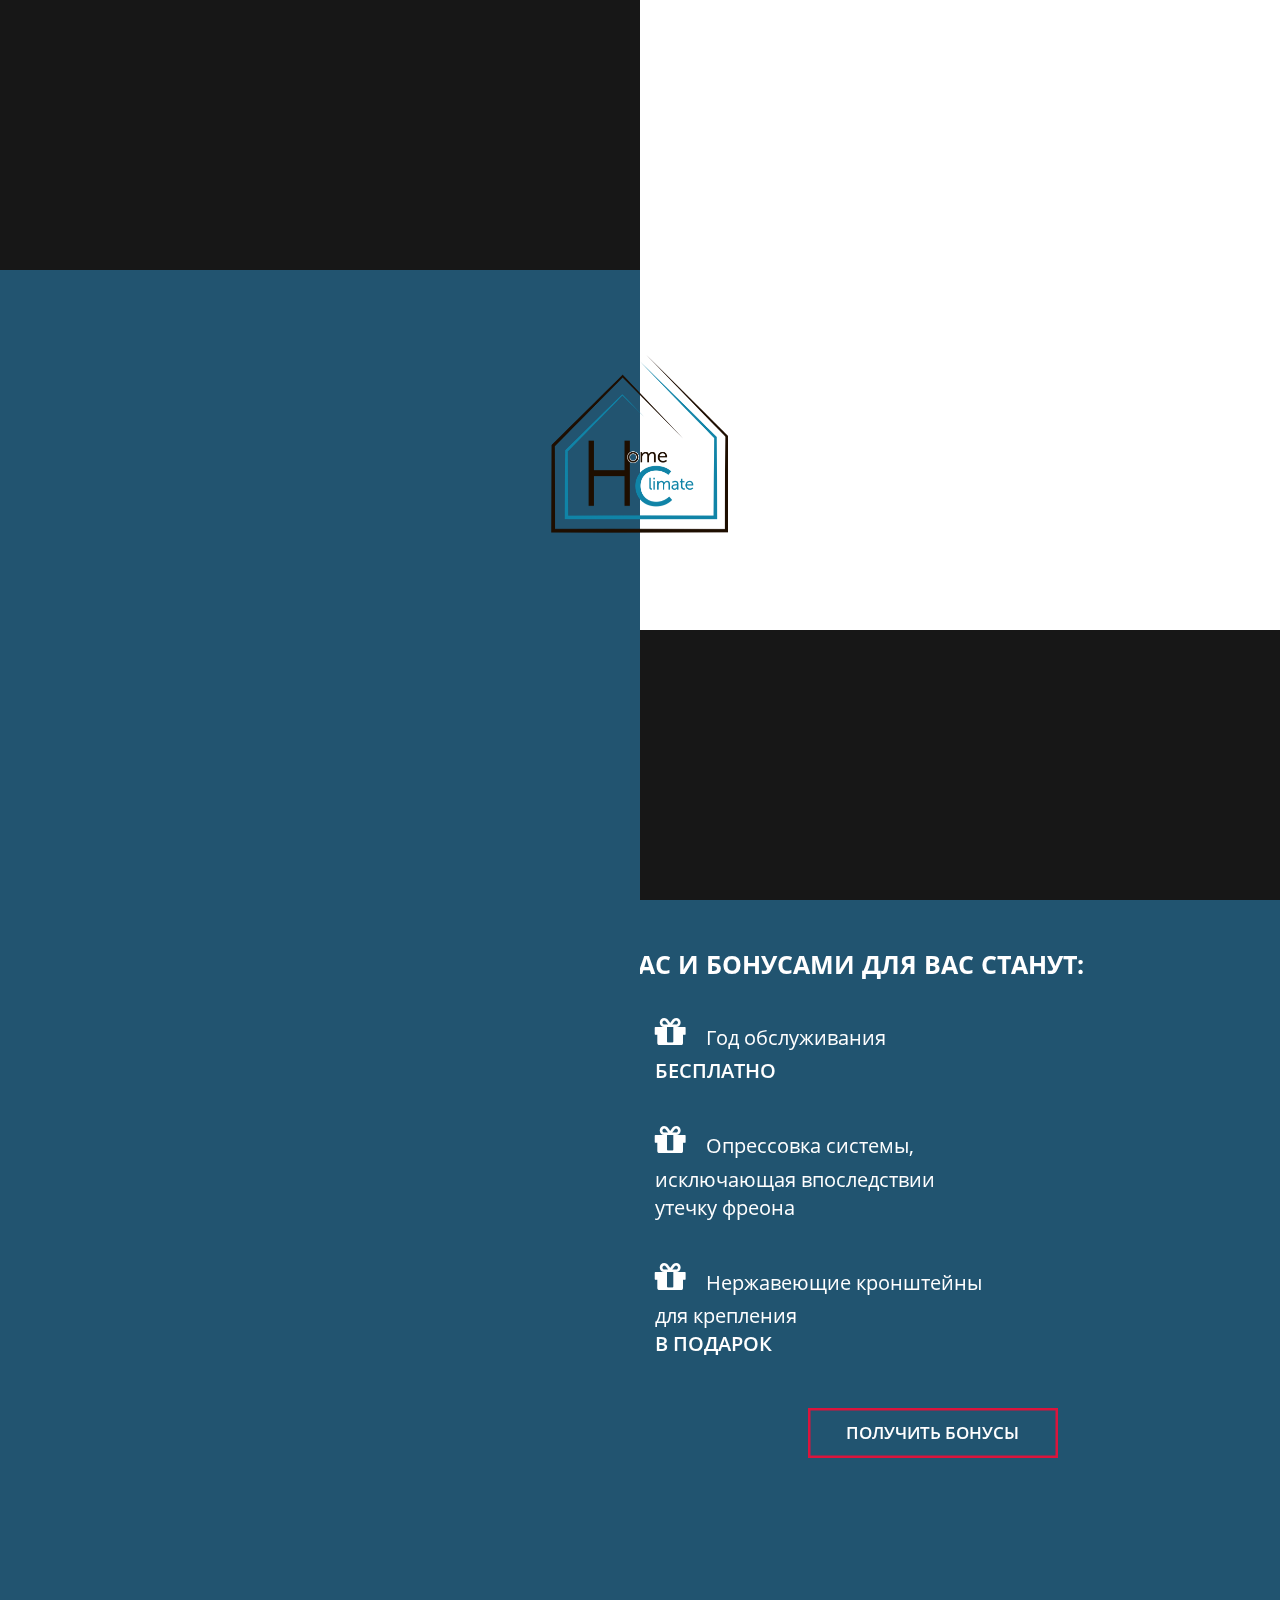
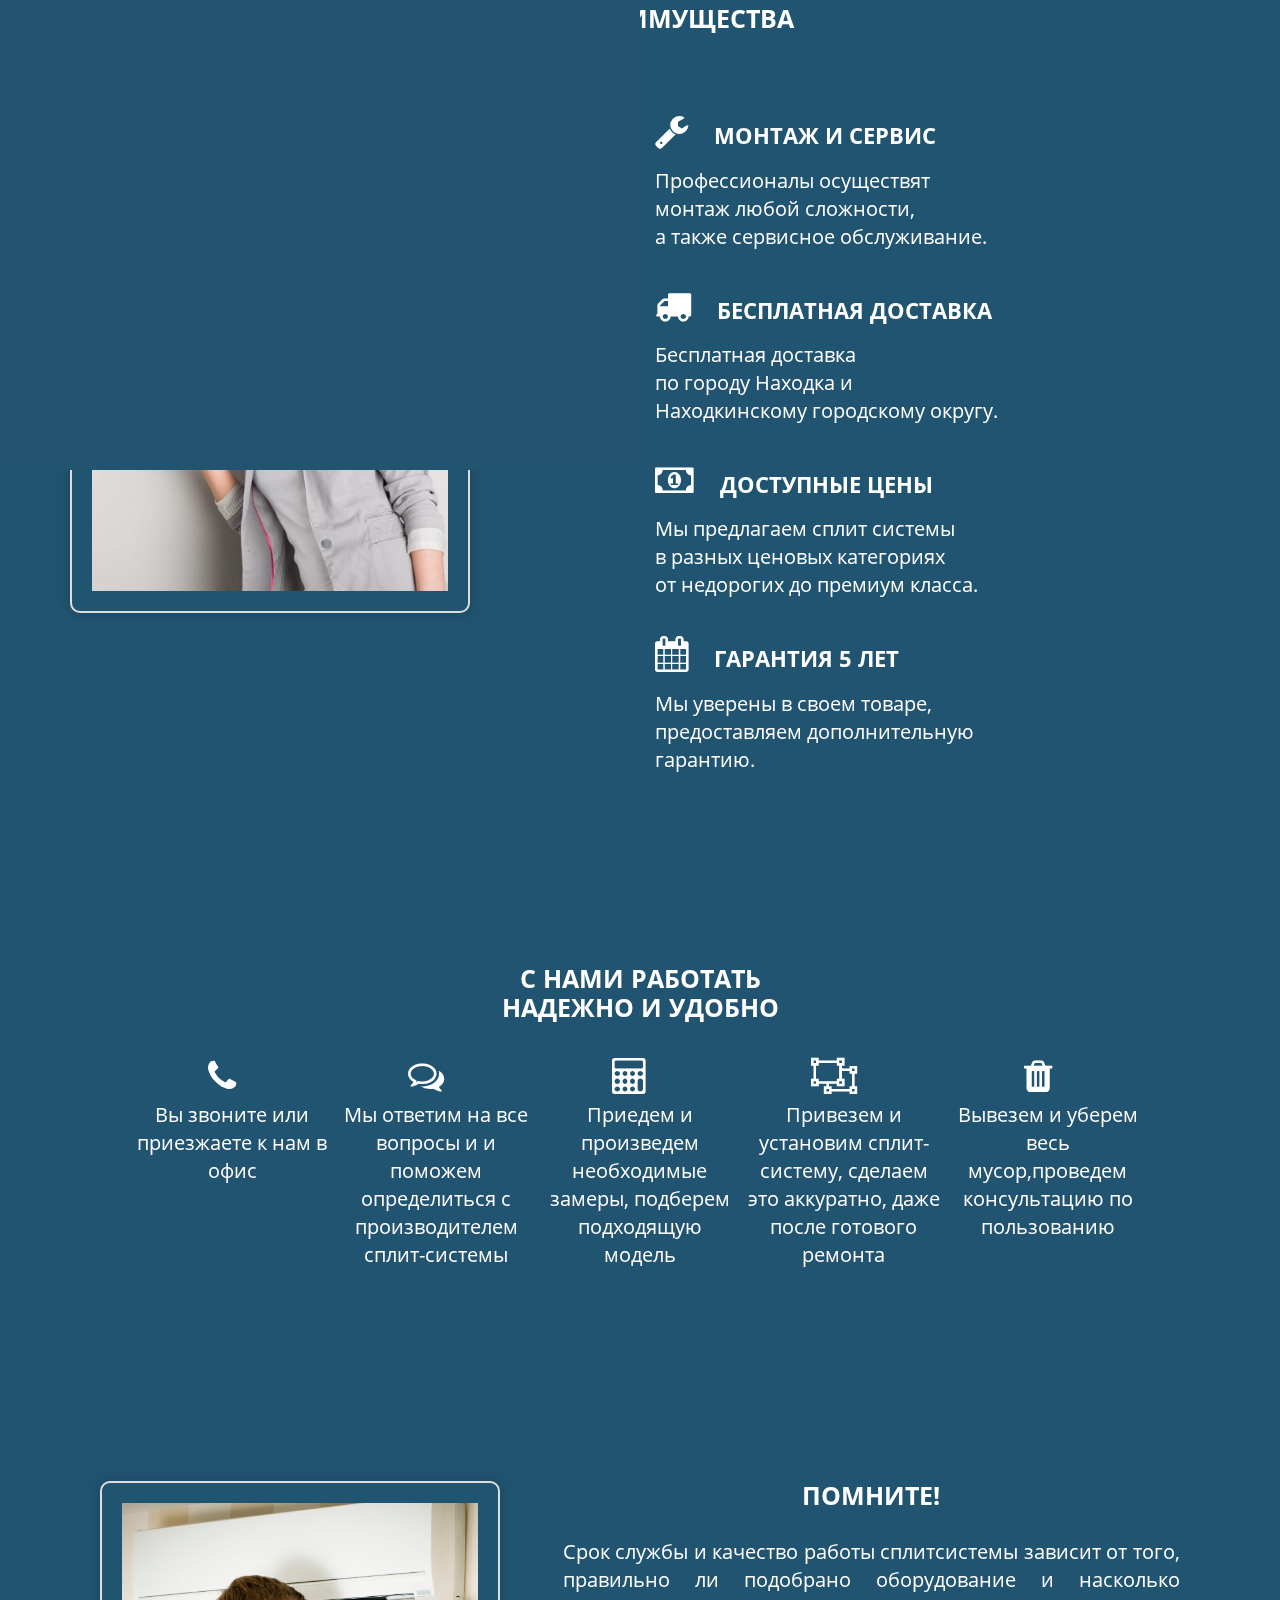
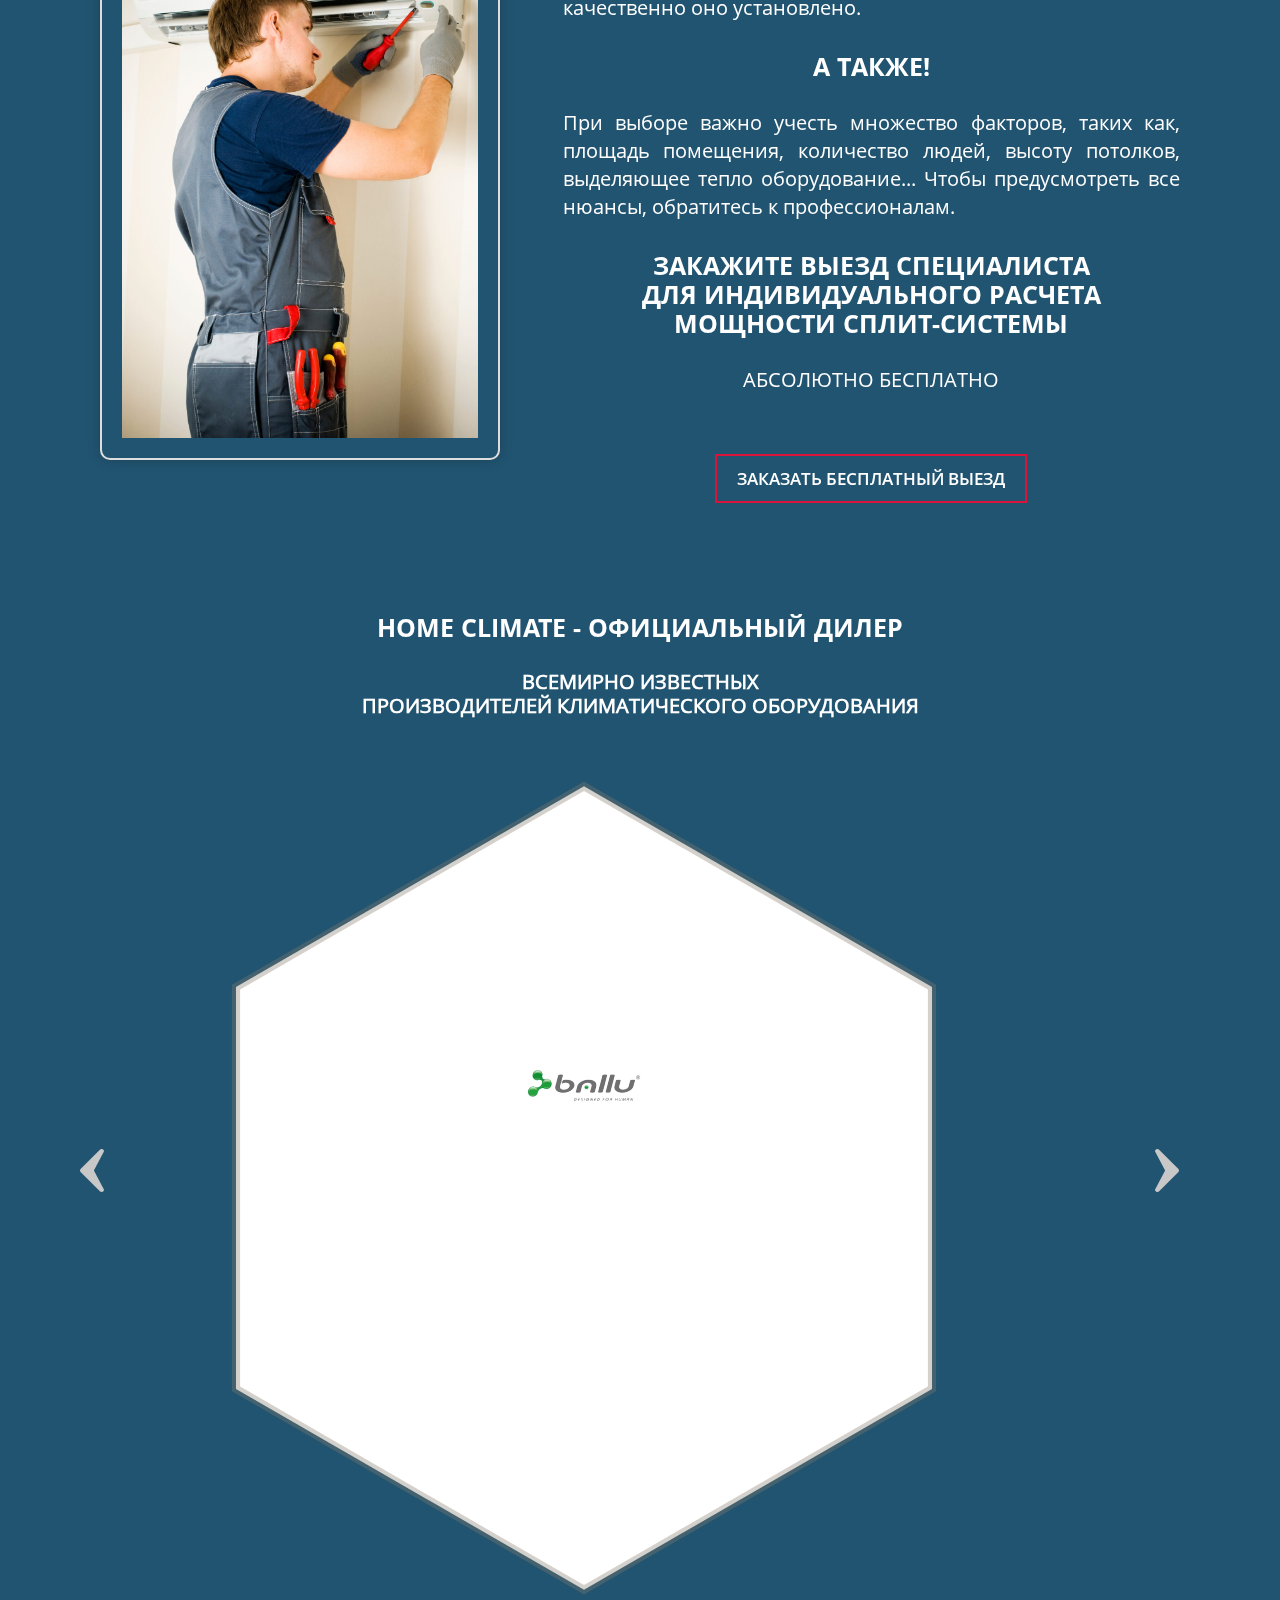
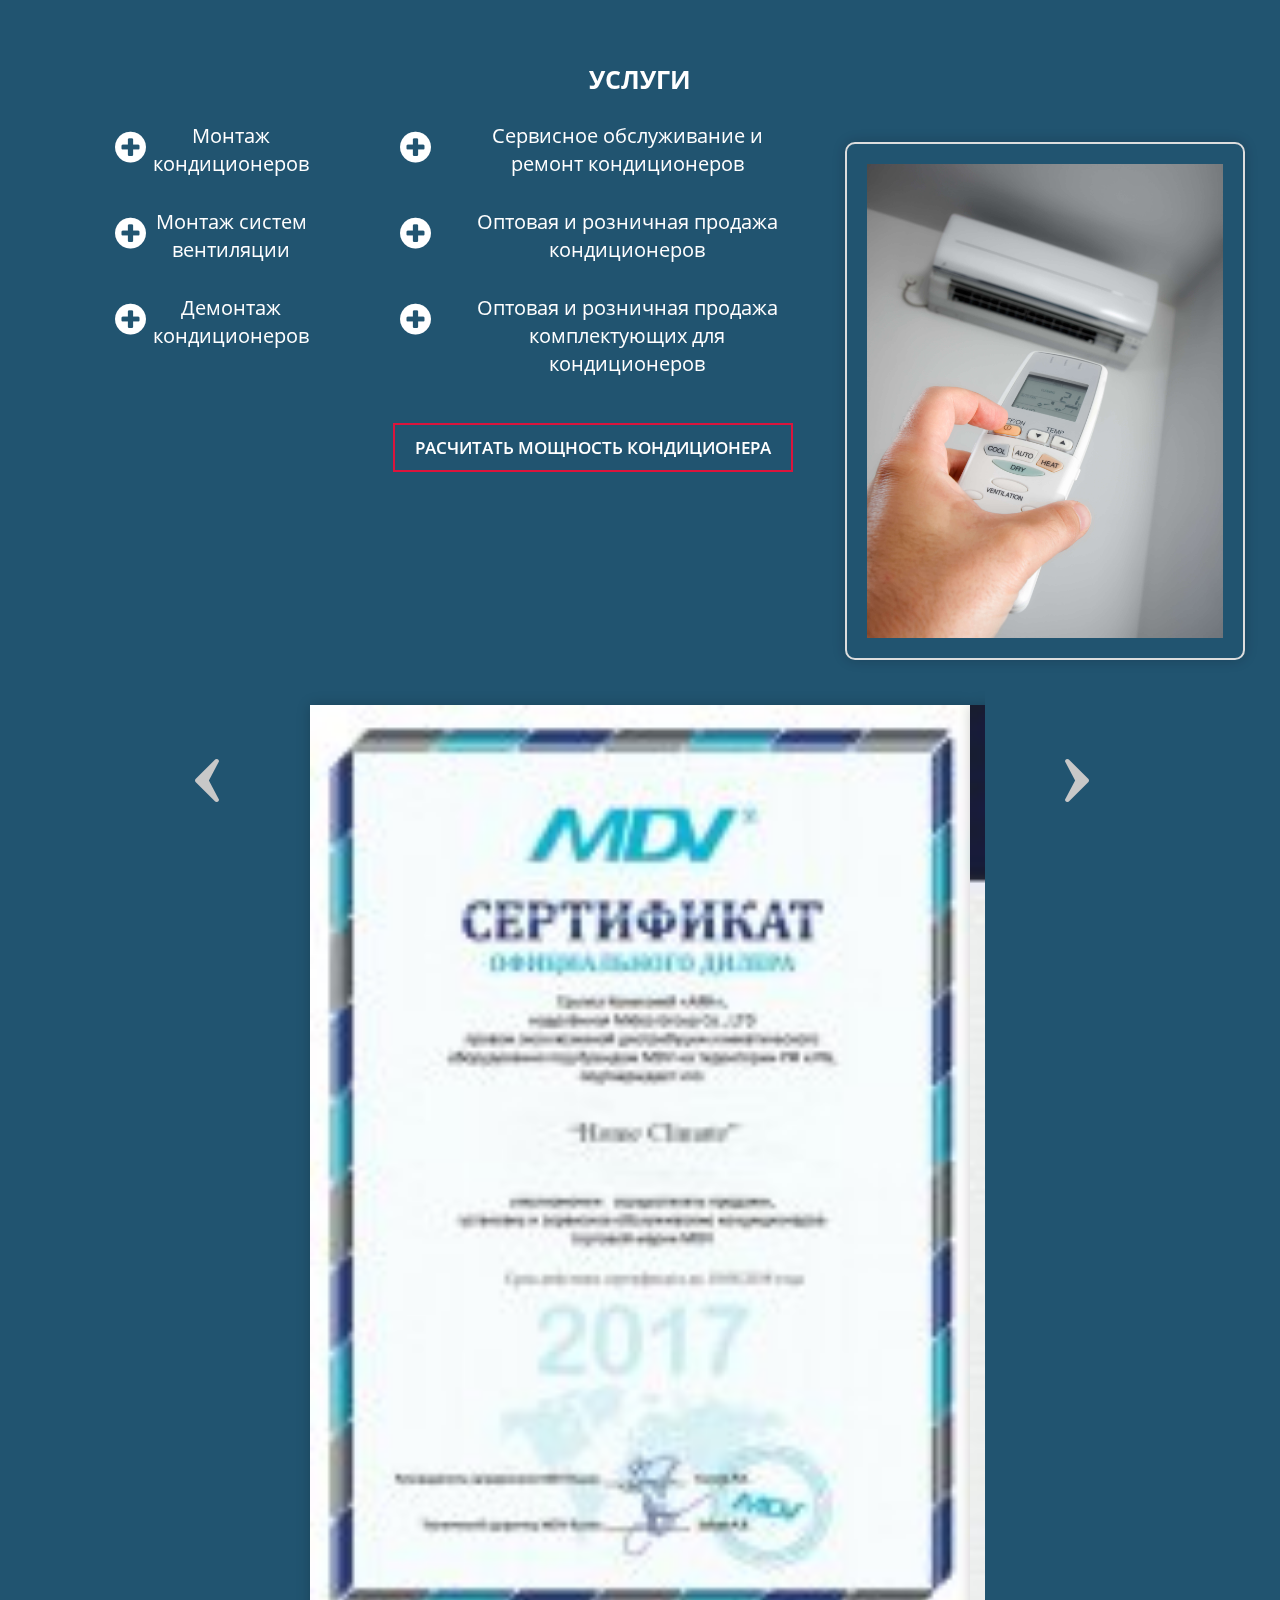
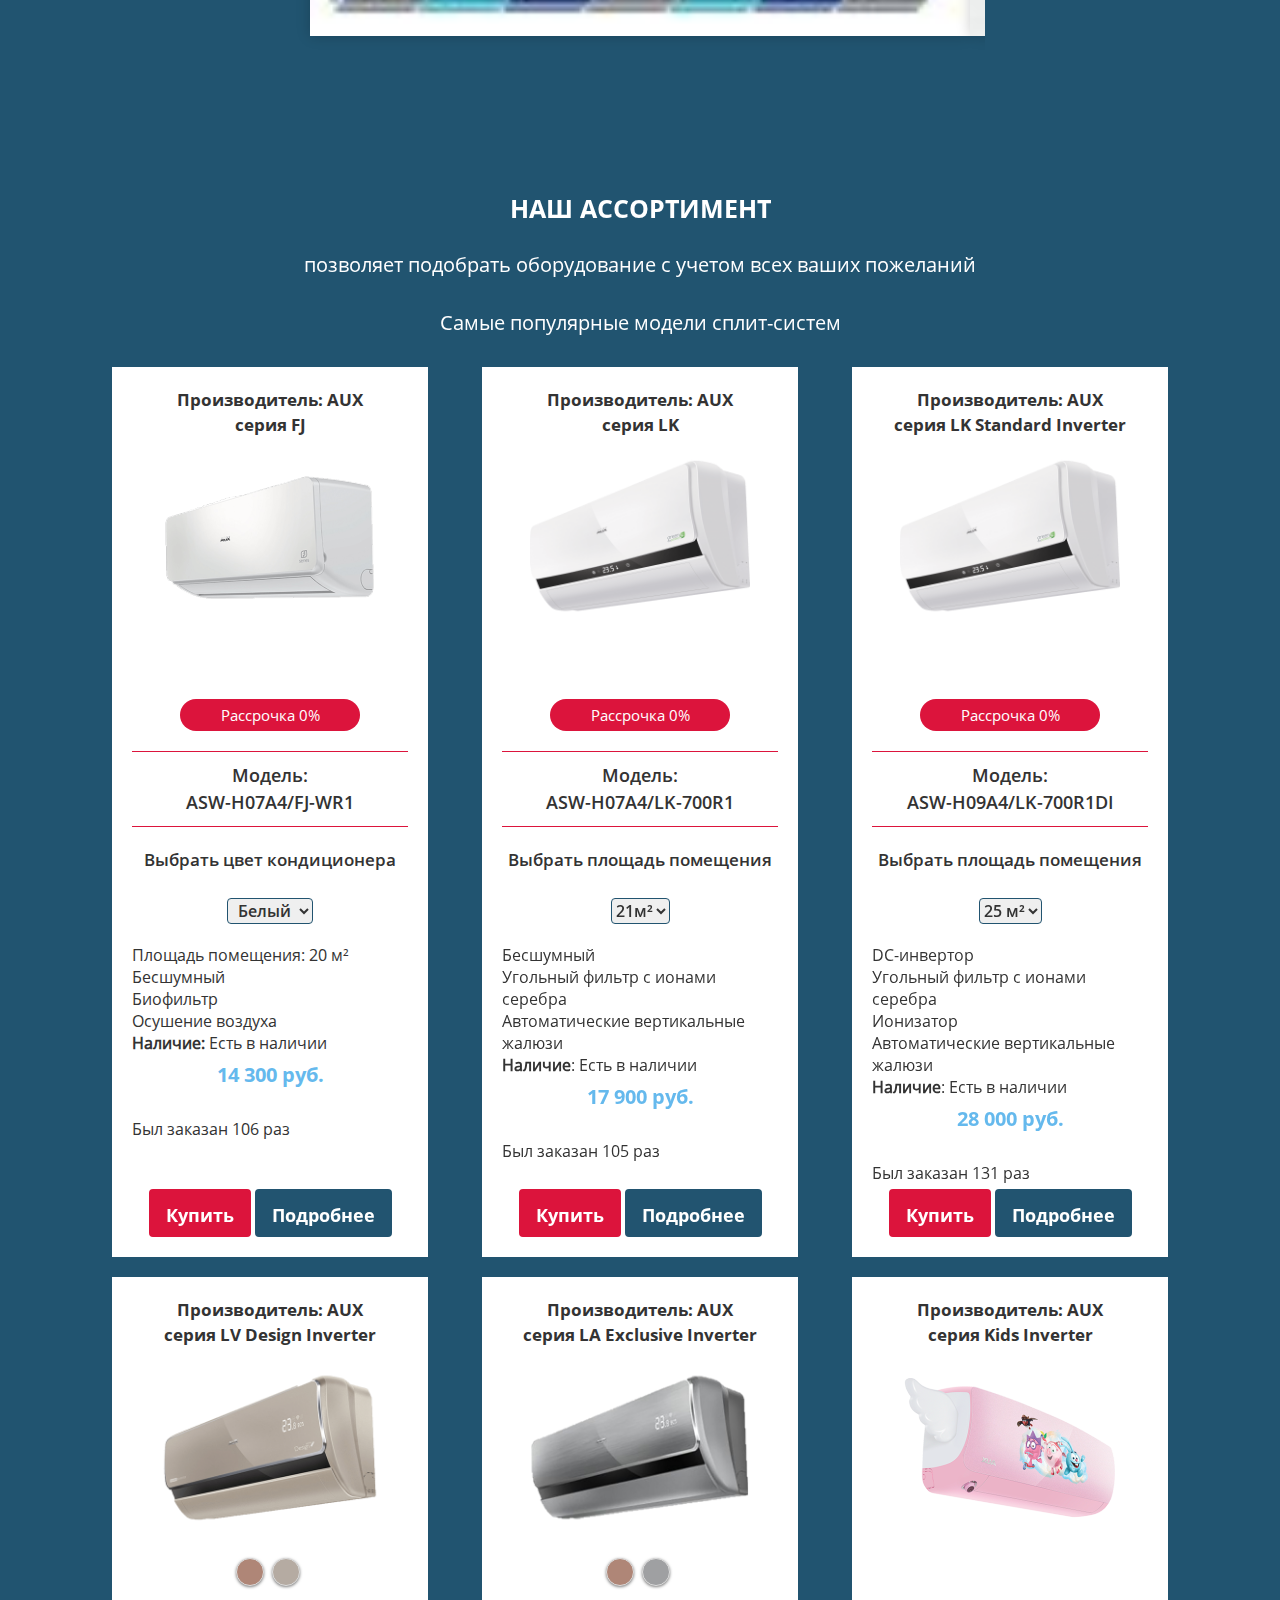
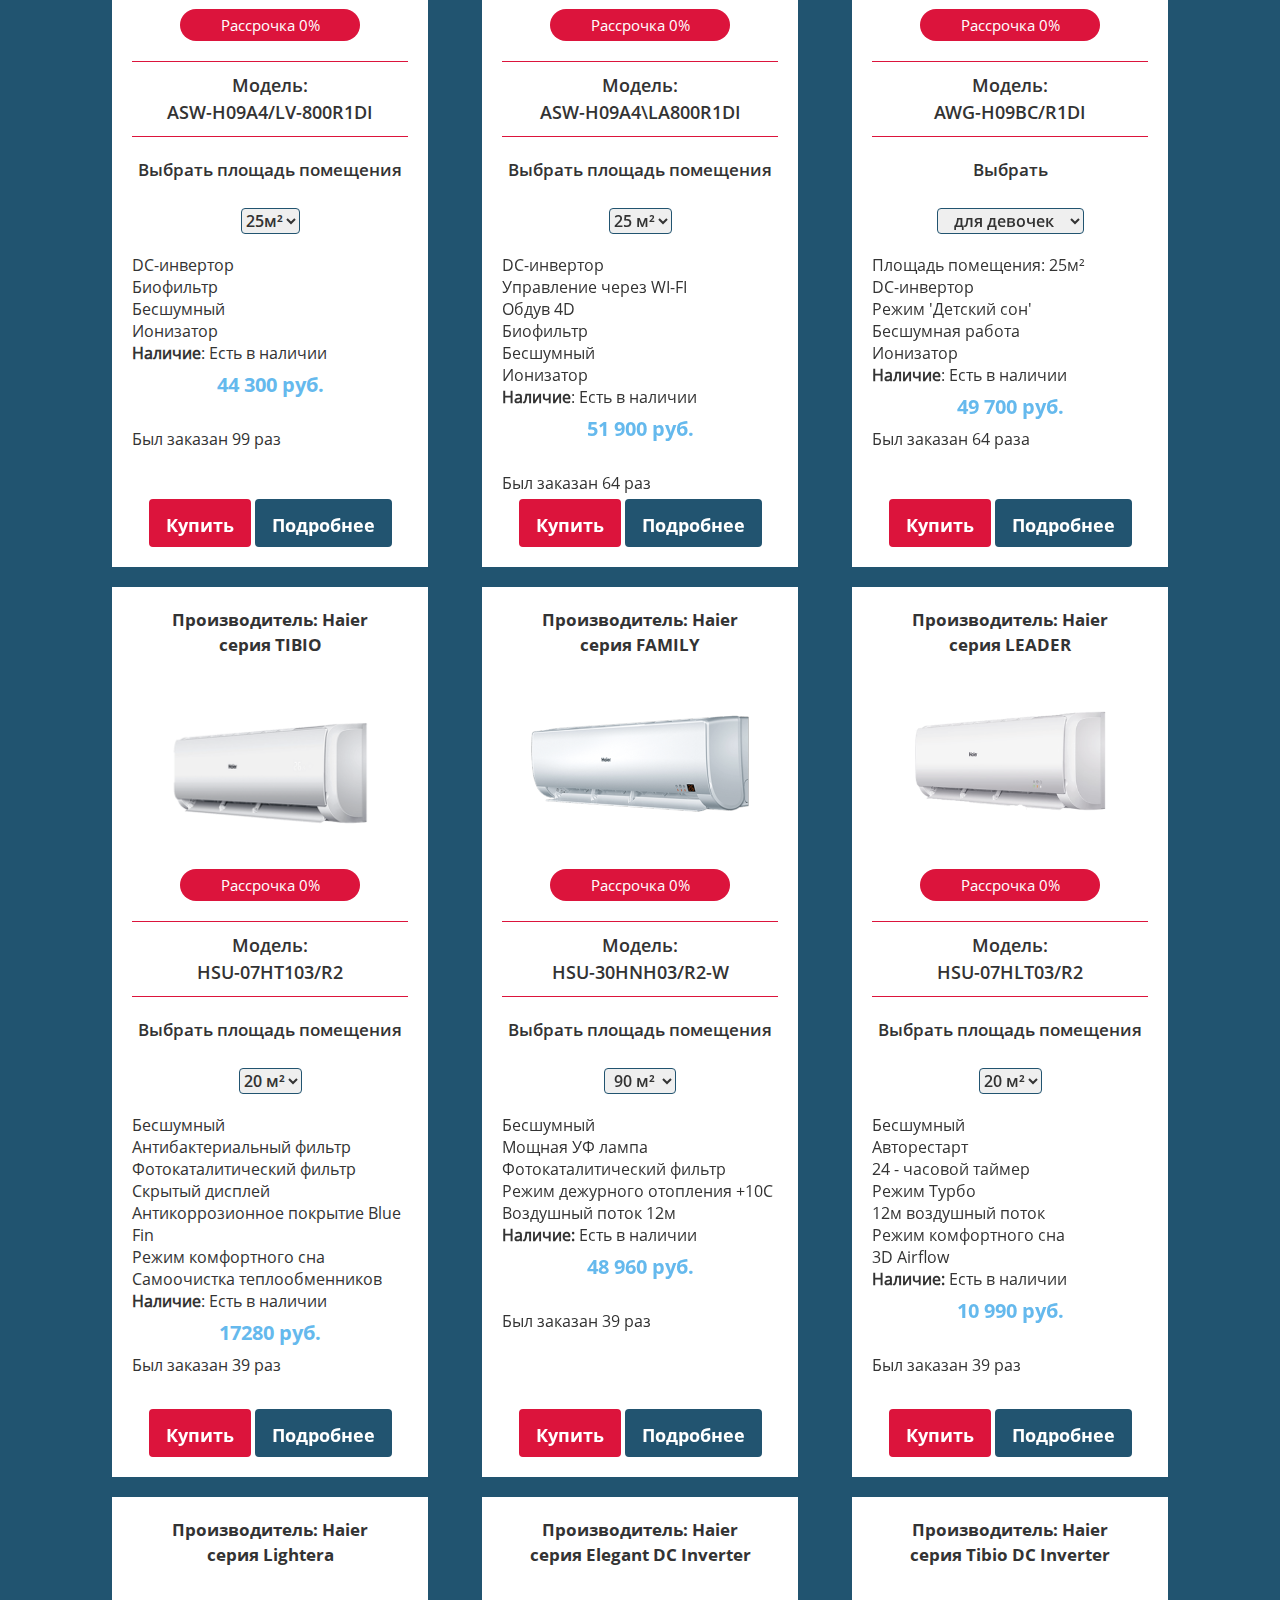
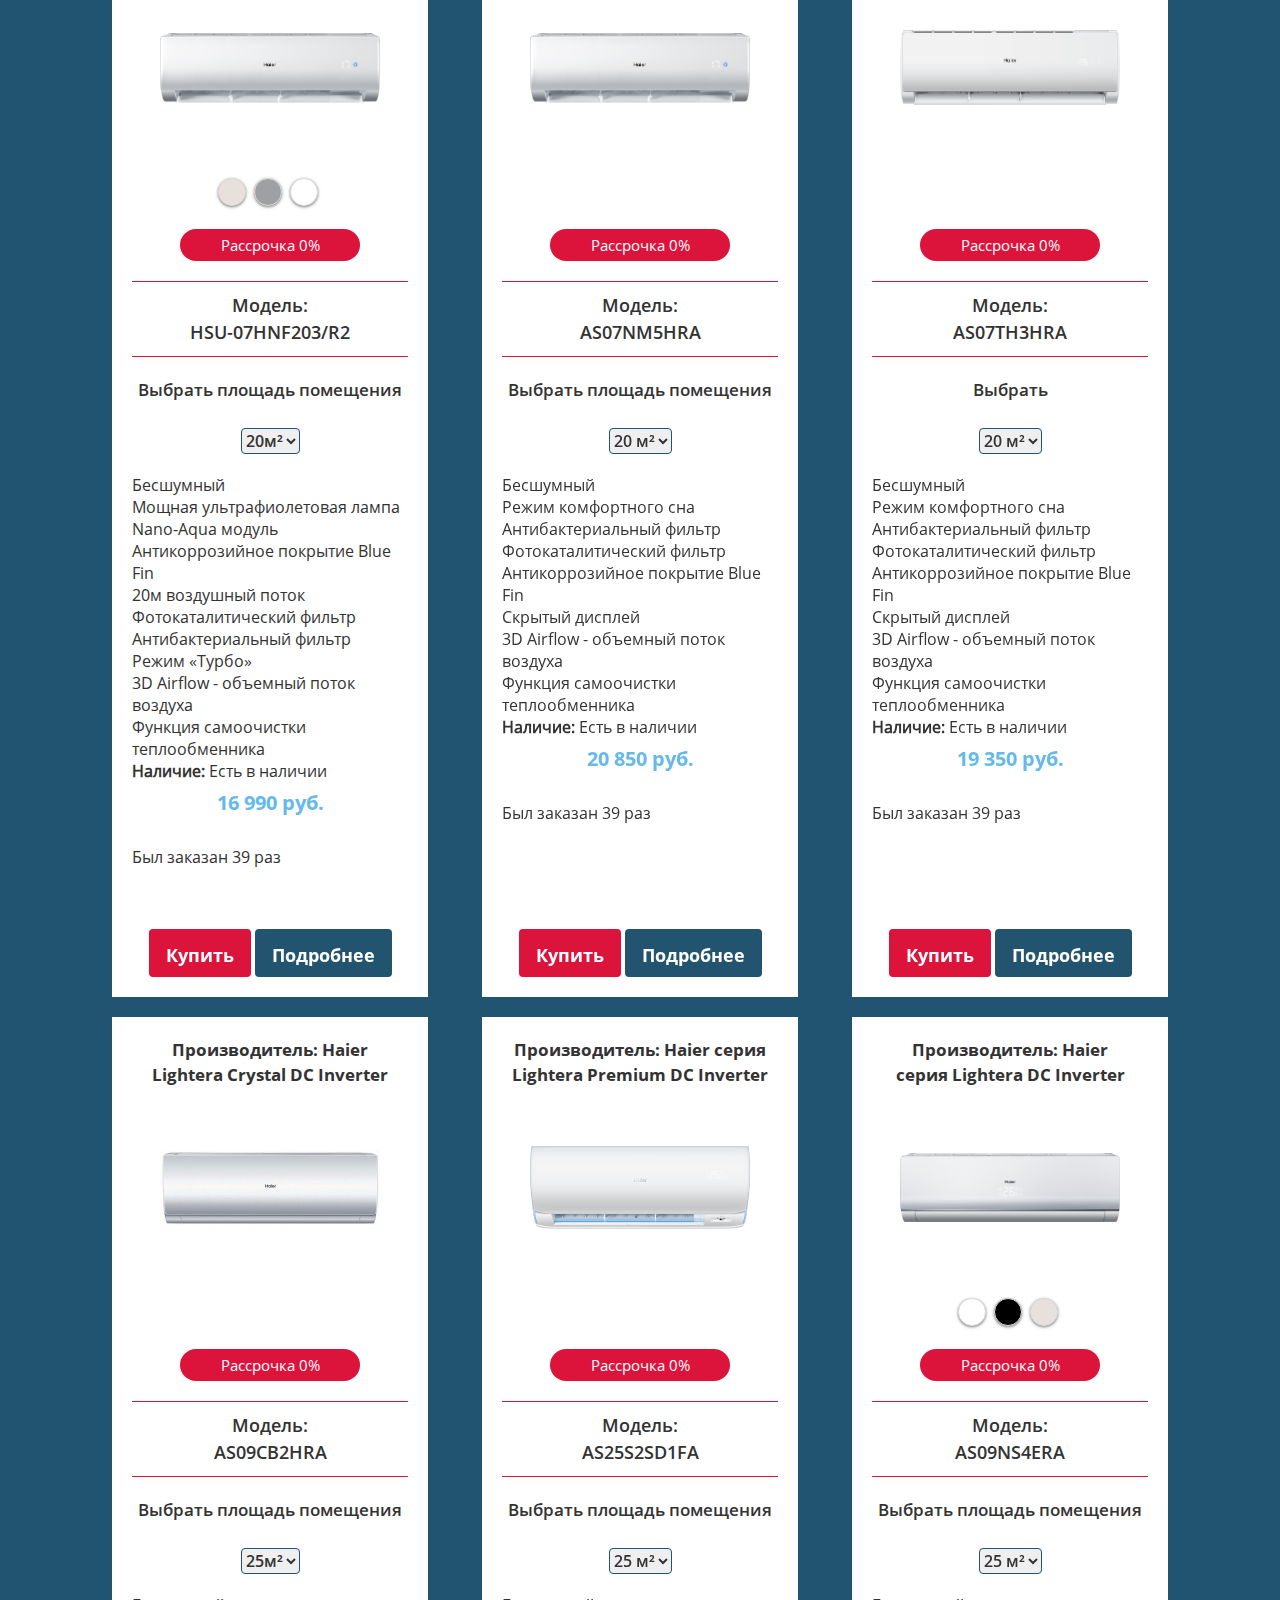
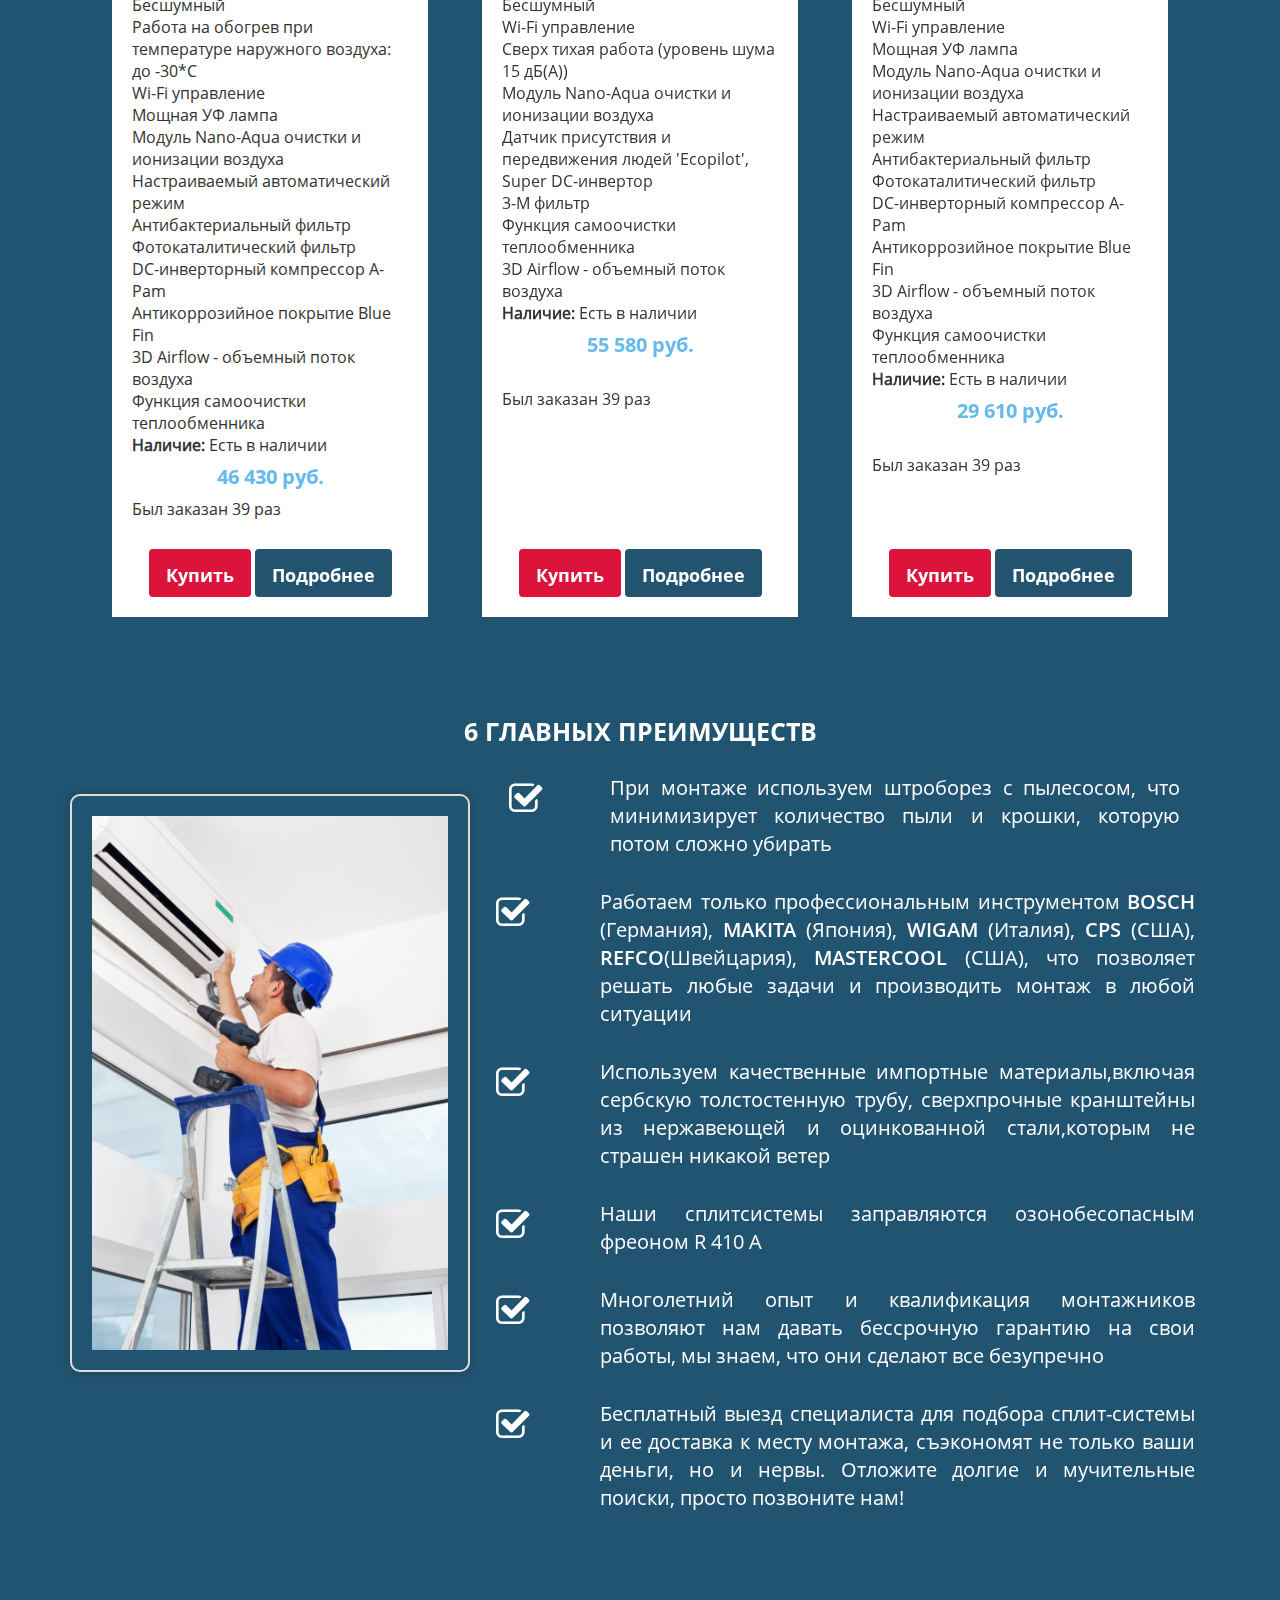
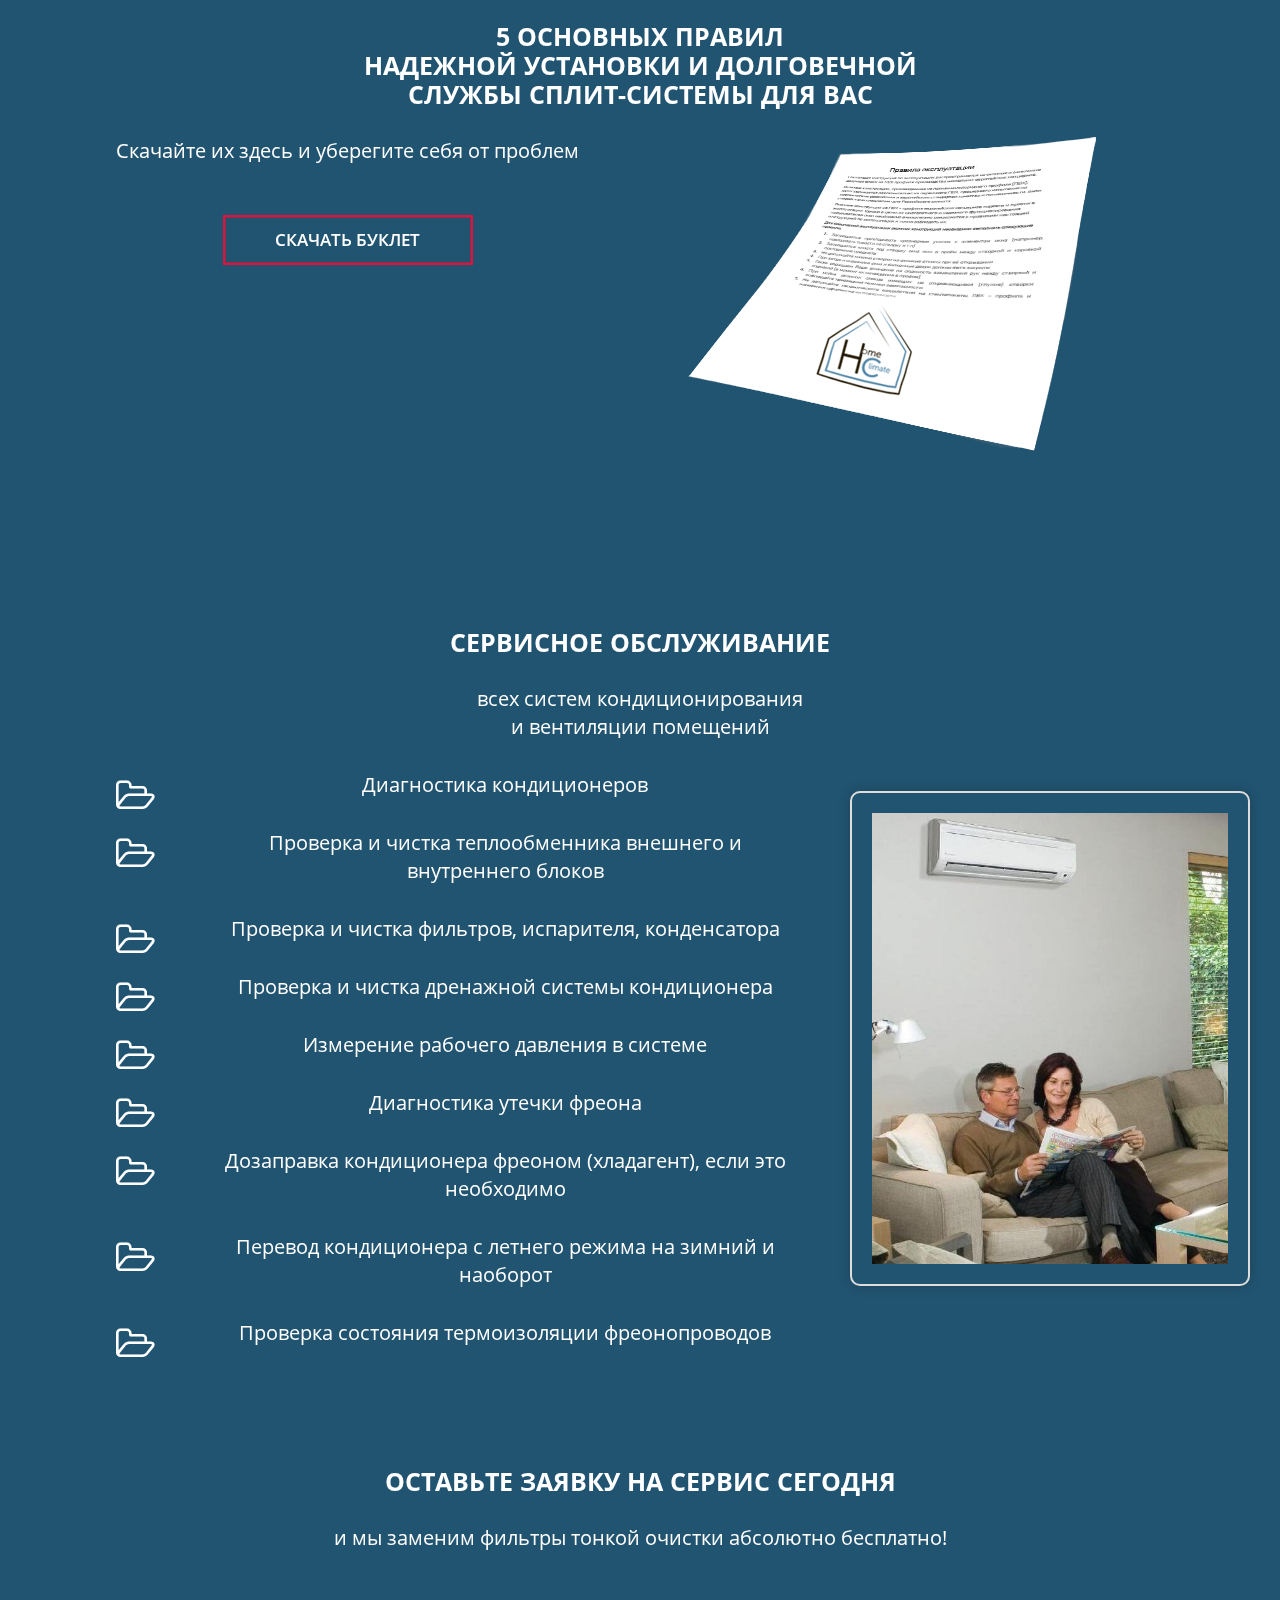
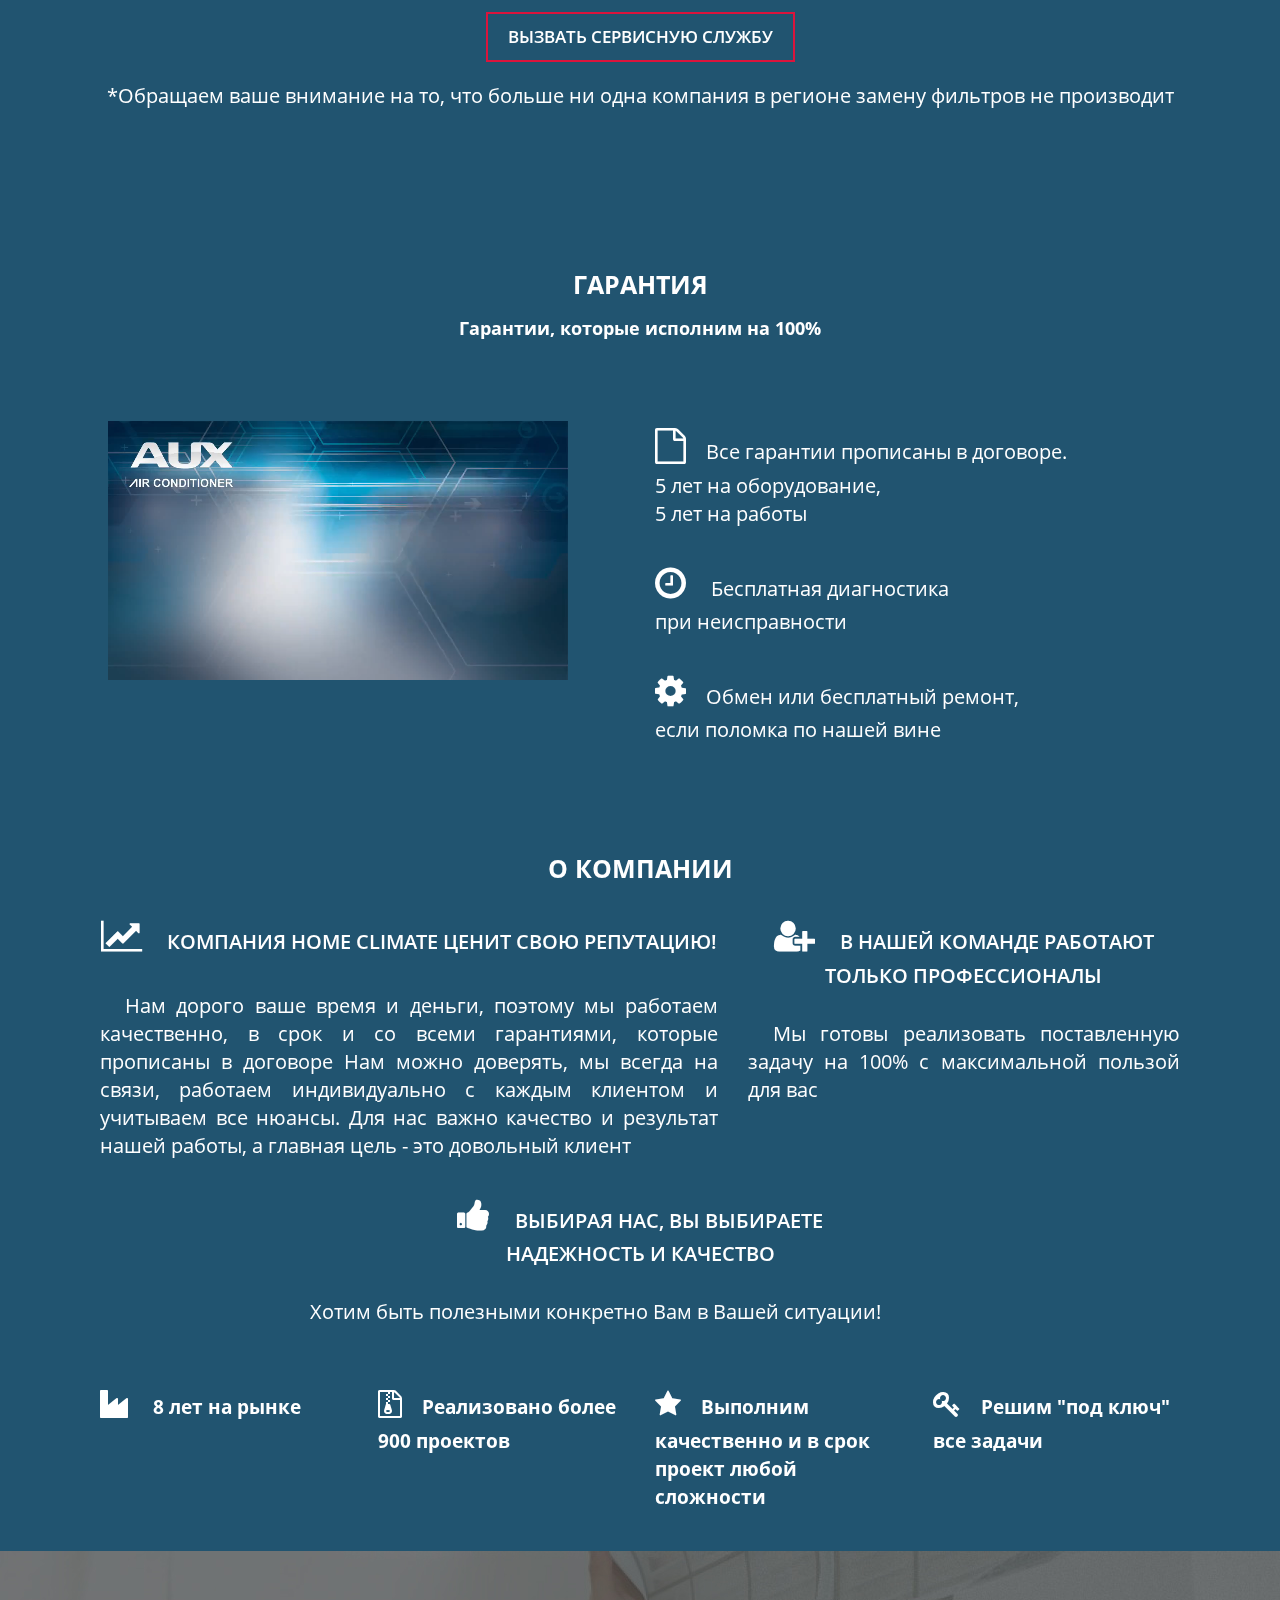
==== index.html @ 29655a81 "final" ====
<!DOCTYPE html>
<html lang="ru">
<head>
	<meta charset="utf-8">
	<title>Home Climate - бесшумные кондиционеры</title>
	<meta name="description" content="Home Climate - бесшумные кондиционеры">
	 <meta name="keywords" content="Home Climate, бесшумные кондиционеры от ведущих производителей, AUX, Heier, продажа и установка в г. Находка и Находкинском районе, кондиционеры лоукост, медиум и премиум класса">
	<meta http-equiv="X-UA-Compatible" content="IE=edge">
	<meta name="viewport" content="width=device-width, initial-scale=1.0">
    <meta name="format-detection" content="telephone=no">
	<link rel="shortcut icon" href="favicon.png">
	<link rel="stylesheet" href="libs/bootstrap/bootstrap.css">

<style>

/*Стили прелоадера */

#pagetransition {
  position: fixed;
  top: 0;
  z-index: 999;
  width: 100%;
  height: 100%;
  -webkit-transform: translate3d(0, 0, 0);
  -moz-transform: translate3d(0, 0, 0);
  transform: translate3d(0, 0, 0);

  
}
#preloader {
 position: relative;
  display: block;
  position: fixed;
  z-index: 99999;
  top: 0;
  left: 0;
  width: 100%;
  height: 100%;
  background-color: #171717;
  
 }
.square {
  position: absolute;
  width: 100%;
  height: 100%;
  -webkit-transform: translate3d(0, 0, 0);
  -moz-transform: translate3d(0, 0, 0);
  transform: translate3d(0, 0, 0);
 
}

.square.white {
  background: #fff;
  height: 200%;
  right: -50%;
  top: -130%;
  z-index: 5;
}

.square.grey {
  background: #225470;
  height: 200%;
  left: -50%;
  bottom: -130%;
  z-index: 4;
}
.home_climate {
  position: fixed;
  top: 50%;
  left: 50%;
  margin-top: -100px;
  margin-left: -100px;
  z-index: 999;
  width: 200px;
  height: 200px;
  background: url(img/team_logo.png) no-repeat center;
  background-size: contain;
}

div.top_headerline {
min-height: 110px;
background-color: transparent;
position: absolute;
top: 0;
z-index: 2;
width: 100vw;
padding-top: 20px;
padding-bottom: 20px;
}

.wrapper {
margin:auto;
height: 100%;  

}

/*Видео шапка*/ 

img.header_logo {
  display: block;
  width: 80px;
  position: relative; 
  background-color: transparent;
  z-index: 3;
  margin: auto;
  
}

p.main_activity {
padding-left: 20px;
  border-left: 2px solid crimson;
  font-size: 14px;

  color: #fff;
}

p.main_activity b {
  font-family: "Open Sans Bold";
  color: #fff;
}


button.buy_btn.modal_button {
  position: absolute;
  top: 50%;
  left: 25%;

  min-width: 180px;
}


p.comfort {
  font-size: 13px;
  text-align: center;
  margin-top: 10px;
 
  color: #fff;
}

div.model,
div .model_fixed {
  text-align: left;
  font-size: 16px;
  line-height: 22px;
  margin-top: 20px;
}



.v-header{
  height:100vh;
  display:flex;
  align-items:center;
  color:#fff;
}

.fullscreen-video-wrap{
  position: fixed;
  top:0;
  left:0;
  width:100%;
  height:100vh;
  overflow:hidden;
}

.fullscreen-video-wrap video{
  min-height:100%;
  min-width:100%;

}

.header-overlay{
  height:100%;
  position: absolute;
  top:0;
  left:0;
  width:100vw!important;
  z-index:1;
  background:#225470;
  opacity:0.8;
}

.header-content{
  z-index:2;
  margin-top: 15%;
}

h1.header-description-title{
font-size:40px;
  margin-bottom:20px;
  font-family: "Open Sans Bold";
  letter-spacing: 3px;
}
.header-content p{
  font-size:30px;
  font-family:"Open Sans Semibold";
  display:block;
  padding-bottom:2rem;
}
/*Меню сайта */

.close_menu {
  
 display: none;
  
  
}

.close_visible {
  position: fixed;
  top: 15px;
  right: 30px;
  width: 70px;
  height: 70px;
  display: block;
  background-color: transparent;
  color: transparent;  
  z-index: 150;
}

/*Меню сайта */
.open {
  position: fixed;
  top: 20px;
  right: 40px;
  width: 50px;
  height: 50px;
  display: block;
  cursor: pointer;
  -webkit-transition: opacity 0.2s linear;
  transition: opacity 0.2s linear;
  z-index: 100;
}
.open:hover {
  opacity: 0.8;
}
.open span {
  display: block;
  float: left;
  clear: both;
  height: 4px;
  width: 40px;
 
  background-color: #ddd;
  position: absolute;
  right: 3px;
  top: 3px;
  overflow: hidden;
  -webkit-transition: all 0.4s ease;
  transition: all 0.4s ease;
}
.open span:nth-child(1) {
  margin-top: 10px;
  z-index: 9;
  background-color: #fff;
}
.open span:nth-child(2) {
  margin-top: 25px;
  background-color: #fff;
}
.open span:nth-child(3) {
  margin-top: 40px;
  background-color: #fff;
}

.sub-menu {
  -webkit-transition: all 0.8s cubic-bezier(0.68, -0.55, 0.265, 1.55);
  transition: all 0.8s cubic-bezier(0.68, -0.55, 0.265, 1.55);
  height: 0;
  width: 0;
  right: 0;
  top: 0;
  position: absolute;
  background-color: rgba(38, 84, 133, 0.54);
 
  z-index: 18;
  overflow: hidden;
}
.sub-menu li {
  display: block;
  float: right;
  clear: both;
  height: auto;
  margin-right: -160px;
  -webkit-transition: all 0.5s cubic-bezier(0.68, -0.55, 0.265, 1.55);
  transition: all 0.5s cubic-bezier(0.68, -0.55, 0.265, 1.55);
}
.sub-menu li a {
text-transform: uppercase;
}


.sub-menu li:first-child {
  margin-top: 220px;
}
.sub-menu li:nth-child(1) {
  -webkit-transition-delay: 0.05s;
}
.sub-menu li:nth-child(2) {
  -webkit-transition-delay: 0.10s;
}
.sub-menu li:nth-child(3) {
  -webkit-transition-delay: 0.15s;
}
.sub-menu li:nth-child(4) {
  -webkit-transition-delay: 0.20s;
}
.sub-menu li:nth-child(5) {
  -webkit-transition-delay: 0.25s;
}
.sub-menu li a {
  color: #fff;
  
  font-size: 16px;
  font-family:"Open Sans Bold";
  width: 100%;
  display: block;
  float: left;
  line-height: 30px;
  padding-right: 20px;
  padding-left: 20px;
}
.sub-menu li a:hover {
  background-color: crimson;
  min-width: 180px;
  width: 100%;
  color:#fff;
  text-align: right;

}


.oppenned .sub-menu {
  opacity: 1;
  height: 550px;
  width: 420px;
  padding-bottom: 10px;
}
.oppenned span:nth-child(2) {
  overflow: visible;
}
.oppenned span:nth-child(1), .oppenned span:nth-child(3) {
  z-index: 100;
  -webkit-transform: rotate(45deg);
          transform: rotate(45deg);
}
.oppenned span:nth-child(1) {
  -webkit-transform: rotate(45deg) translateY(12px) translateX(12px);
          transform: rotate(45deg) translateY(12px) translateX(12px);
}
.oppenned span:nth-child(2) {
  height: 550px;
  width: 420px;
  right: -160px;
  top: -160px;
 
  background-color: rgba(38, 84, 133, 0.54);
}
.oppenned span:nth-child(3) {
  -webkit-transform: rotate(-45deg) translateY(-10px) translateX(10px);
          transform: rotate(-45deg) translateY(-10px) translateX(10px);
}
.oppenned li {
  margin-right: 168px;
}

.button {
  display: block;
  float: left;
  clear: both;
  padding: 20px 40px;
  background: #fff;
  border-radius: 3px;
  border: 2px solid #10a1ea;
  overflow: hidden;
  position: relative;
}
.button:after {
  -webkit-transition: -webkit-transform 0.3s ease;
  transition: -webkit-transform 0.3s ease;
  transition: transform 0.3s ease;
  transition: transform 0.3s ease, -webkit-transform 0.3s ease;
  content: "";
  position: absolute;
  height: 200px;
  width: 400px;
  -webkit-transform: rotate(45deg) translateX(-540px) translateY(-100px);
          transform: rotate(45deg) translateX(-540px) translateY(-100px);
  background: #10a1ea;
  z-index: 1;
}
.button:before {
  -webkit-transition: -webkit-transform 0.5s cubic-bezier(0.68, -0.55, 0.265, 1.55);
  transition: -webkit-transform 0.5s cubic-bezier(0.68, -0.55, 0.265, 1.55);
  transition: transform 0.5s cubic-bezier(0.68, -0.55, 0.265, 1.55);
  transition: transform 0.5s cubic-bezier(0.68, -0.55, 0.265, 1.55), -webkit-transform 0.5s cubic-bezier(0.68, -0.55, 0.265, 1.55);
  content: attr(title);
  position: absolute;
  top: 0;
  left: 0;
  width: 100%;
  height: 100%;
  color: #fff;
  z-index: 2;
  text-align: center;
  padding: 20px 40px;
  -webkit-transform: translateY(200px);
          transform: translateY(200px);
}
.button:hover {
  text-decoration: none;
}
.button:hover:after {
  -webkit-transform: translateX(-300px) translateY(-100px);
          transform: translateX(-300px) translateY(-100px);
}
.button:hover:before {
  -webkit-transform: translateY(0);
          transform: translateY(0);
}









.si-phone {  
    margin-top: 15px;
    float: right;
    margin-left: 10px;


}

.header_phoneblock{
   text-align: right;
}


.header_phone {
      font-size: 20px;
    display: inline;
    margin-bottom: 13px;
   color: #fff;
    font-family: "Open Sans SemiBold";

}

span.icon0:before {
  content: "\f095";
          font-family: "FontAwesome";
          font-size: 19px;
        
          color: #fff;
}


b.price {
  display: block;
  font-size: 20px;
  font-family:"Open Sans Bold";
  text-align: center;
  margin-top: 10px;
  margin-bottom: 10px;
  color:#65b9ed;
}

div.color-choose {
  display: block;
  min-height: 40px;
  margin-top: 10px;
}




.si-phone a.phone-link {
    color: #fff;
    display: inline!important;
    font-size: 22px;
    font-family:"Open Sans Bold";
    -webkit-transition: all 0.2s ease-out 0s;
    -moz-transition: all 0.2s ease-out 0s;
    -o-transition: all 0.2s ease-out 0s;
    transition: all 0.2s ease-out 0s;

    
}

.si-phone .phone-link:hover {
    color: #ddd;
    background: none;
    text-align: left;
}

.si-phone .modal-link {
    color: #fff;
    font-size: 16px;
    font-family: "Open Sans SemiBold";  
    -webkit-transition: all 0.2s ease-out 0s;
    -moz-transition: all 0.2s ease-out 0s;
    -o-transition: all 0.2s ease-out 0s;
    transition: all 0.2s ease-out 0s;
    text-transform: none;
    text-align: left;
    padding: 10px;
}

.si-phone .modal-link:hover {
    color: #ddd;

    text-align: left;
}

  </style>
	<link rel="stylesheet" href="libs/swiper/swiper.min.css">
	<link rel="stylesheet" href="css/animate.css">
	<link rel="stylesheet" href="libs/animate/dropdown.css">
	<link rel="stylesheet" href="libs/fontawesome/css/font-awesome.min.css">
	<link rel="stylesheet" href="libs/fancybox/jquery.fancybox.min.css">
	<link rel="stylesheet" href="libs/selectstyle/jquery.formstyler.css">
	<link rel="stylesheet" href="css/main.css">
	<link rel="stylesheet" href="css/media.css">   
</head>
<body>


	<div id="global-wrapper">
<div id="preloader">
  <div id="pagetransition"> 
  <div class="square white"></div>  
  <div class="square grey"></div>  
  <div class="home_climate"></div>
  </div>
</div>




<header id="main" class="v-header ">
  <div class="container-fluid top_headerline">
    <div class="container">
      <div class="col-md-12">
        <div class="col-md-2 col-xs-3">
          <img class="header_logo " src="img/white_logo.png" alt="Логотип">
          <p class="comfort">С нами комфортно</p>
         </div>
      <div class="col-md-4 col-xs-4">
          <p class="main_activity"><b>Продажа и установка <br> кондиционеров</b><br> в городе Находка и<br> Находкинском<br> городском округе</p>
      </div>
      <div class="col-md-6 col-xs-8">
           <p class="header_phoneblock"><span class="page_icons icon0"></span>
            <a href="tel:84236799766" class="header_phone">+7 (4236) 799-766  </a>
              <a href="tel:89140690228" class="header_phone second_phone">+7 914 069-02-28  </a><br>
          </p> 
      </div>

    
      </div>    
  </div>
</div>
    <div class="fullscreen-video-wrap">
    <video id="bg_video" src="split.mp4" autoplay="" loop="">
      
    </video>
    </div>
    <div class="header-overlay"></div>
     <div class="close_menu"></div>
     <div  class="open">

      <span class="cls"></span>
      <span>
        <ul class="sub-menu sitesmenu">
          <li> 
            <div class="si-phone">
              <a href="tel:84236799766" class="phone-link">+7 (4236) 799-766  </a>
              <a href="tel:89140690228" class="phone-link">+7 914 069-02-28  </a><br>
              <a href="#" class="open-phone-modal-1 modal-link" data-toggle="modal" data-target="#main_modal">Подробная консультация. Звоните!</a>
            </div>   
          </li>
          <li>
            <a href="#main">Главная</a>
          </li>
          <li>
            <a href="#advantages" >Преимущества</a>
          </li>
          <li>
            <a href="#catalog" >Каталог</a>
          </li>
          <li>
            <a href="#service" >Услуги</a>
          </li>
          <li>
            <a href="#guarantee" >Гарантии</a>
          </li>
          
        </ul>
    </span>
    <span class="cls"></span>
  </div>
    <div class="header-content container">
    
      <div class="header-description">       
          <h1 class="header-description-title">Бесшумные кондиционеры <br>от ведущих производителей </h1><br>
           <p class="header-description-text"> Гарантия 5 лет, <br>установка в день покупки за 2 часа</p>         

        

<div class="svg">
    <a class="button_svg" href="#" data-toggle="modal" data-target="#main_modal">
        <svg class="site_buttons">
            <rect height="50" width="250" fill="transparent" />
        </svg>
        <span>Оставить заявку</span>
    </a> 
      
      </div> 

    </div>
    </div>

  </header>

<section id="bonus" class="container-fluid site-section"   > 
  <div  class="container">    
      <h2 class="section_titlewhite">Закажите сплит-систему сейчас и <r> бонусами для вас станут:</h2>

       
    
   <div class="row">

    <div class="col-md-6 wow slideInLeft" data-wow-duration="2s">
    <img class="section_image" src="img/1.jpg" alt="Кондиционер в интерьере">
    </div>

    <div class="col-md-6 wow slideInRight" data-wow-duration="2s">
      
      <p class="section_textwhite "><span class="page_icons icon1"></span>Год обслуживания <br> <span>бесплатно</span> </p>
     
       <p class="section_textwhite"> <span class="page_icons icon1"></span>Опрессовка системы, <br>исключающая впоследствии <br>утечку фреона </p> 
      
        <p class="section_textwhite"> <span class="page_icons icon1"></span>Нержавеющие кронштейны <br>для крепления <br><span>в подарок </span></p> 
    </div>
       

      
<div class="svg">
       <a class="button_svg" href="#" data-toggle="modal" data-target="#bonus_modal">
        <svg class="site_buttons">
            <rect height="50" width="250" fill="transparent" />
        </svg>
        <span>Получить бонусы</span>
    </a>
</div>
      
       </div>
    </div>
</section>



<section  id="advantages" class="container-fluid  site-section ">

  
   <!--  <div class="preload_overlay"></div> -->
    




 <div  class="container"> 
  
      <h2 class="section_titlewhite">
      НАШИ ПРЕИМУЩЕСТВА </h2> <br>
      
     
    
   <div class="row">

    <div class="col-md-6 wow slideInLeft">
       <!-- <span class="white_textdesc"> Мы комплексно решаем задачи по установке и обслуживанию климатического оборудования,     
      чтобы создавать для Вас <br> КОМФОРТНЫЙ КЛИМАТ</span> -->
    <img class="section_image" src="img/2.jpg" alt="Кондиционер в интерьере">
    </div>

    <div class="col-md-6 wow slideInRight">
      <div class="advantages_title">
     
     <p class="section_textwhitetitle">
      <span class="page_icons icon2"></span>
      Монтаж и сервис 
     </p>
   </div>
        
      <p class="section_textwhite ">
       
        Профессионалы осуществят   <br>
        монтаж любой сложности, <br>
        а также сервисное обслуживание. <br>        
          </p> 
          <div class="advantages_title">
 
          <p class="section_textwhitetitle">
            <span class="page_icons icon3"></span>
      Бесплатная доставка
     </p>
   </div>



       <p class="section_textwhite ">
        
         Бесплатная доставка <br>
        по городу Находка и<br>
         Находкинскому городскому округу.<br>           
      </p>
        <div class="advantages_title">    

          <p class="section_textwhitetitle">
            <span class="page_icons icon4"></span>
      Доступные цены 
     </p>
</div>
        <p class="section_textwhite ">
       
      Мы предлагаем сплит системы<br>
      в разных ценовых категориях <br>
      от недорогих до премиум класса.     
      </p>
    <div class="advantages_title">
         
          <p class="section_textwhitetitle">
            <span class="page_icons icon5"></span>
      Гарантия 5 лет
     </p>
   </div>
     <p class="section_textwhite">
        
        Мы уверены в своем товаре, <br>
        предоставляем дополнительную <br>
        гарантию.       
      </p>
       

     
      
       </div>
    </div>
  </div>

</section>



 
    

<section id="steps" class="container-fluid site-section">
  <div class="container">   
    <h2 class="section_titlewhite">
      С НАМИ РАБОТАТЬ  <br>
      НАДЕЖНО И УДОБНО
    </h2>
    <div class="col-md-12">
      <ul class="steps">
        <li class="steps_description">
        <span class="page_icons icon6"></span>              
          <p class="section_textwhite">Вы звоните или  
          приезжаете к нам в офис </p>      
        </li>       
        <li class="steps_description">
          <span class="page_icons icon7"></span>
      <p class="section_textwhite">Мы ответим на все вопросы и и поможем определиться  с производителем сплит-системы</p>
          </li>
        <li class="steps_description">
        <span class="page_icons icon8"></span>          
      <p class="section_textwhite">Приедем и произведем   необходимые замеры, подберем подходящую модель</p>
        </li>
        <li class="steps_description"> 
        <span class="page_icons icon9"></span>         
      <p class="section_textwhite">Привезем и установим сплит-систему,
                    сделаем это аккуратно,  даже после готового ремонта</p> 
          
        </li>
        <li class="steps_description"> 
        <span class="page_icons icon10"></span>       
      <p class="section_textwhite">Вывезем и уберем  весь мусор,проведем консультацию по пользованию</p>         
        </li>
      </ul>
    </div>
  </div>
</section>


<section id="order_specialist" class="site-section  ">
    <div class="container">
      <div class="col-md-12">
         <div class="col-md-5 col-sm-12">        
        <img class="section_image wow slideInLeft" src="img/3.jpg" alt="Кондиционер в интерьере">
    </div>
     
      <div class="col-md-7 col-sm-12 wow slideInRight">
        <h2 class="section_titlewhite">Помните!</h2>
        <p class="section_textwhite">Срок службы и качество работы сплит­системы зависит от того, правильно ли подобрано оборудование и насколько качественно оно установлено.</p>   
        <h2 class="section_titlewhite">А ТАКЖЕ!</h2>
        <p class="section_textwhite">При выборе важно учесть множество факторов, таких как, площадь помещения, количество людей, высоту потолков, выделяющее тепло оборудование... Чтобы предусмотреть все нюансы, обратитесь к профессионалам.</p>
        <h2 class="section_titlewhite"><span>Закажите выезд специалиста</span> <br><span class="section_titlewhite"> для индивидуального расчета мощности сплит-системы </span></h2>
        <h3 class="section_textwhite">АБСОЛЮТНО БЕСПЛАТНО</h3>

         <button type="button" class="callback_btn"  data-toggle="modal" data-target="#order_master">Заказать БЕСПЛАТНЫЙ выезд</button>        
        
      </div>
      
  </div>
</div>
</section>
<section class="partners split_partners site-section">
    <div class="container">
      <h2 class="section_titlewhite">Home Climate - официальный дилер</h2>
      <p class="title_info">всемирно известных <br>производителей климатического оборудования</p>
      <div class="wrapper">     
        <div class="partners_swiper">
          <div class="swiper-wrapper">            
              <div class="swiper-slide">
                <div class="partner_logo">
                  <svg class="svg" version="1.1" xmlns="http://www.w3.org/2000/svg" xmlns:xlink="http://www.w3.org/1999/xlink" viewBox="0 0 100 100" preserveAspectRatio="xMidYMid meet"><polygon class="actor" points="92.44,25.50 50.00,1.00 7.56,25.50 7.56,74.50 50.00,99.00 92.44,74.50" opacity="1.00" fill="rgb(255,255,255)" fill-opacity="1" stroke="rgba(132,123,110,0.35)" stroke-width="1" stroke-opacity="1" stroke-dasharray=""></polygon></svg>
                <img class="brand-logo" src="partner/ballu.png" alt="" />
               </div>
              </div>            
              <div class="swiper-slide">
                <div class="partner_logo">
                  <svg class="svg" version="1.1" xmlns="http://www.w3.org/2000/svg" xmlns:xlink="http://www.w3.org/1999/xlink" viewBox="0 0 100 100" preserveAspectRatio="xMidYMid meet"><polygon class="actor" points="92.44,25.50 50.00,1.00 7.56,25.50 7.56,74.50 50.00,99.00 92.44,74.50" opacity="1.00" fill="rgb(255,255,255)" fill-opacity="1" stroke="rgba(132,123,110,0.35)" stroke-width="1" stroke-opacity="1" stroke-dasharray=""></polygon></svg>
                <img class="brand-logo" src="partner/dahatsu.png" alt="" />
               </div>
              </div>  

              <div class="swiper-slide">
                <div class="partner_logo">
                  <svg class="svg" version="1.1" xmlns="http://www.w3.org/2000/svg" xmlns:xlink="http://www.w3.org/1999/xlink" viewBox="0 0 100 100" preserveAspectRatio="xMidYMid meet"><polygon class="actor" points="92.44,25.50 50.00,1.00 7.56,25.50 7.56,74.50 50.00,99.00 92.44,74.50" opacity="1.00" fill="rgb(255,255,255)" fill-opacity="1" stroke="rgba(132,123,110,0.35)" stroke-width="1" stroke-opacity="1" stroke-dasharray=""></polygon></svg>
                <img class="brand-logo" src="partner/daikin.png" alt="" />
               </div>
              </div>            
              <div class="swiper-slide">
                <div class="partner_logo">
                  <svg class="svg" version="1.1" xmlns="http://www.w3.org/2000/svg" xmlns:xlink="http://www.w3.org/1999/xlink" viewBox="0 0 100 100" preserveAspectRatio="xMidYMid meet"><polygon class="actor" points="92.44,25.50 50.00,1.00 7.56,25.50 7.56,74.50 50.00,99.00 92.44,74.50" opacity="1.00" fill="rgb(255,255,255)" fill-opacity="1" stroke="rgba(132,123,110,0.35)" stroke-width="1" stroke-opacity="1" stroke-dasharray=""></polygon></svg>
                <img class="brand-logo" src="partner/electrolux.png" alt="" />
               </div>
              </div>            
              <div class="swiper-slide">
                <div class="partner_logo">
                  <svg class="svg" version="1.1" xmlns="http://www.w3.org/2000/svg" xmlns:xlink="http://www.w3.org/1999/xlink" viewBox="0 0 100 100" preserveAspectRatio="xMidYMid meet"><polygon class="actor" points="92.44,25.50 50.00,1.00 7.56,25.50 7.56,74.50 50.00,99.00 92.44,74.50" opacity="1.00" fill="rgb(255,255,255)" fill-opacity="1" stroke="rgba(132,123,110,0.35)" stroke-width="1" stroke-opacity="1" stroke-dasharray=""></polygon></svg>
                <img class="brand-logo" src="partner/fujitsu.png" alt="" />
               </div>
              </div>            
              <div class="swiper-slide">
                <div class="partner_logo">
                  <svg class="svg" version="1.1" xmlns="http://www.w3.org/2000/svg" xmlns:xlink="http://www.w3.org/1999/xlink" viewBox="0 0 100 100" preserveAspectRatio="xMidYMid meet"><polygon class="actor" points="92.44,25.50 50.00,1.00 7.56,25.50 7.56,74.50 50.00,99.00 92.44,74.50" opacity="1.00" fill="rgb(255,255,255)" fill-opacity="1" stroke="rgba(132,123,110,0.35)" stroke-width="1" stroke-opacity="1" stroke-dasharray=""></polygon></svg>
                <img class="brand-logo" src="partner/heier.png" alt="" />
               </div>
              </div>  

                <div class="swiper-slide">
                <div class="partner_logo">
                  <svg class="svg" version="1.1" xmlns="http://www.w3.org/2000/svg" xmlns:xlink="http://www.w3.org/1999/xlink" viewBox="0 0 100 100" preserveAspectRatio="xMidYMid meet"><polygon class="actor" points="92.44,25.50 50.00,1.00 7.56,25.50 7.56,74.50 50.00,99.00 92.44,74.50" opacity="1.00" fill="rgb(255,255,255)" fill-opacity="1" stroke="rgba(132,123,110,0.35)" stroke-width="1" stroke-opacity="1" stroke-dasharray=""></polygon></svg>
                <img class="brand-logo" src="partner/heisens.png" alt="" />
               </div>
              </div>  

                <div class="swiper-slide">
                <div class="partner_logo">
                  <svg class="svg" version="1.1" xmlns="http://www.w3.org/2000/svg" xmlns:xlink="http://www.w3.org/1999/xlink" viewBox="0 0 100 100" preserveAspectRatio="xMidYMid meet"><polygon class="actor" points="92.44,25.50 50.00,1.00 7.56,25.50 7.56,74.50 50.00,99.00 92.44,74.50" opacity="1.00" fill="rgb(255,255,255)" fill-opacity="1" stroke="rgba(132,123,110,0.35)" stroke-width="1" stroke-opacity="1" stroke-dasharray=""></polygon></svg>
                <img class="brand-logo" src="partner/kentatsu.png" alt="" />
               </div>
              </div>
                <div class="swiper-slide">
                <div class="partner_logo">
                  <svg class="svg" version="1.1" xmlns="http://www.w3.org/2000/svg" xmlns:xlink="http://www.w3.org/1999/xlink" viewBox="0 0 100 100" preserveAspectRatio="xMidYMid meet"><polygon class="actor" points="92.44,25.50 50.00,1.00 7.56,25.50 7.56,74.50 50.00,99.00 92.44,74.50" opacity="1.00" fill="rgb(255,255,255)" fill-opacity="1" stroke="rgba(132,123,110,0.35)" stroke-width="1" stroke-opacity="1" stroke-dasharray=""></polygon></svg>
                <img class="brand-logo" src="partner/komanchi.png" alt="" />
               </div>
              </div>  
                <div class="swiper-slide">
                <div class="partner_logo">
                  <svg class="svg" version="1.1" xmlns="http://www.w3.org/2000/svg" xmlns:xlink="http://www.w3.org/1999/xlink" viewBox="0 0 100 100" preserveAspectRatio="xMidYMid meet"><polygon class="actor" points="92.44,25.50 50.00,1.00 7.56,25.50 7.56,74.50 50.00,99.00 92.44,74.50" opacity="1.00" fill="rgb(255,255,255)" fill-opacity="1" stroke="rgba(132,123,110,0.35)" stroke-width="1" stroke-opacity="1" stroke-dasharray=""></polygon></svg>
                <img class="brand-logo" src="partner/lg.png" alt="" />
               </div>
              </div>
                <div class="swiper-slide">
                <div class="partner_logo">
                  <svg class="svg" version="1.1" xmlns="http://www.w3.org/2000/svg" xmlns:xlink="http://www.w3.org/1999/xlink" viewBox="0 0 100 100" preserveAspectRatio="xMidYMid meet"><polygon class="actor" points="92.44,25.50 50.00,1.00 7.56,25.50 7.56,74.50 50.00,99.00 92.44,74.50" opacity="1.00" fill="rgb(255,255,255)" fill-opacity="1" stroke="rgba(132,123,110,0.35)" stroke-width="1" stroke-opacity="1" stroke-dasharray=""></polygon></svg>
                <img class="brand-logo" src="partner/mitsubisi.png" alt="" />
               </div>
              </div>
                  <div class="swiper-slide">
                <div class="partner_logo">
                  <svg class="svg" version="1.1" xmlns="http://www.w3.org/2000/svg" xmlns:xlink="http://www.w3.org/1999/xlink" viewBox="0 0 100 100" preserveAspectRatio="xMidYMid meet"><polygon class="actor" points="92.44,25.50 50.00,1.00 7.56,25.50 7.56,74.50 50.00,99.00 92.44,74.50" opacity="1.00" fill="rgb(255,255,255)" fill-opacity="1" stroke="rgba(132,123,110,0.35)" stroke-width="1" stroke-opacity="1" stroke-dasharray=""></polygon></svg>
                <img class="brand-logo" src="partner/samsung.png" alt="" />
               </div>
              </div>
                  <div class="swiper-slide">
                <div class="partner_logo">
                  <svg class="svg" version="1.1" xmlns="http://www.w3.org/2000/svg" xmlns:xlink="http://www.w3.org/1999/xlink" viewBox="0 0 100 100" preserveAspectRatio="xMidYMid meet"><polygon class="actor" points="92.44,25.50 50.00,1.00 7.56,25.50 7.56,74.50 50.00,99.00 92.44,74.50" opacity="1.00" fill="rgb(255,255,255)" fill-opacity="1" stroke="rgba(132,123,110,0.35)" stroke-width="1" stroke-opacity="1" stroke-dasharray=""></polygon></svg>
                <img class="brand-logo" src="partner/toshiba.png" alt="" />
               </div>
              </div>
                  <div class="swiper-slide">
                <div class="partner_logo">
                  <svg class="svg" version="1.1" xmlns="http://www.w3.org/2000/svg" xmlns:xlink="http://www.w3.org/1999/xlink" viewBox="0 0 100 100" preserveAspectRatio="xMidYMid meet"><polygon class="actor" points="92.44,25.50 50.00,1.00 7.56,25.50 7.56,74.50 50.00,99.00 92.44,74.50" opacity="1.00" fill="rgb(255,255,255)" fill-opacity="1" stroke="rgba(132,123,110,0.35)" stroke-width="1" stroke-opacity="1" stroke-dasharray=""></polygon></svg>
                <img class="brand-logo" src="partner/zanussi.jpg" alt="" />
               </div>
              </div>        
          </div>
        </div>      
        <!-- Add Arrows -->
        <div class="swiper-button-next"></div>
        <div class="swiper-button-prev"></div>
      </div>
    </div>
</section>

<section id="service" class="split_advantages site-section  ">

   <div class="container">     
      <h2 class="section_titlewhite">УСЛУГИ</h2>
        <div class="row">
            </div>
            <div class="col-md-3 col-sm-6 wow slideIneft">
              <div class="col-md-12">
                <div class="col-md-2 col-xs-2">
                   <span class="page_icons icon11"></span>
                  </div>
                  <div class="col-md-10 col-xs-10">
                     <p class="section_textwhite">Монтаж кондиционеров </p>
                  </div> 
             

              <div class="col-md-2 col-xs-2">
                   <span class="page_icons icon11"></span>
                 </div>
                  <div class="col-md-10 col-xs-10">
                     <p class="section_textwhite">Монтаж систем вентиляции
                      </p>
              </div>

              <div class="col-md-2 col-xs-2">
                   <span class="page_icons icon11"></span>
                 </div>
                  <div class="col-md-10 col-xs-10">
                     <p class="section_textwhite">Демонтаж кондиционеров </p>                 
              </div>
            </div>
          </div>
             
             <div class="col-md-5 col-sm-6"> 

             <div class="col-md-12">
                <div class="col-md-2 col-xs-2">
                   <span class="page_icons icon11"></span>
                 </div>
                  <div class="col-md-10 col-xs-10">
                     <p class="section_textwhite">Сервисное обслуживание и ремонт кондиционеров </p>
                  
                  </div> 
              

              <div class="col-md-2 col-xs-2">
                   <span class="page_icons icon11"></span>
                 </div>
                  <div class="col-md-10 col-xs-10">
                     <p class="section_textwhite">Оптовая и розничная продажа кондиционеров </p>                  
                 
              </div>

              <div class="col-md-2 col-xs-2">
                   <span class="page_icons icon11"></span>
                 </div>
                  <div class="col-md-10 col-xs-10">
                     <p class="section_textwhite">Оптовая и розничная продажа комплектующих для кондиционеров </p>
                  
                  </div> 
              </div>


          <a href="test.html" class="callback_btn">Расчитать мощность кондиционера</a>
            </div> 

            <div class="col-md-4 col-sm-12 wow slideInRight"> 
        <img class="section_image " src="img/5.jpg" alt="Кондиционер в интерьере">       
      </div>
        
         
           
    </div>
  </section>





  <!-- SPLIT CERTIFICATE -->
  <div class="split_certificate site-section  ">
    <div class="container">
      <div class="wrapper">     
        <div class="certificate_swiper">
          <div class="swiper-wrapper">            
            <div class="swiper-slide">
              <a href="partner/big1.jpg" data-fancybox="certificate-split" class="fancybox">
                <img src="partner/1.jpg" alt="Сертификат">
              </a>
            </div>            
            <div class="swiper-slide">
              <a href="partner/big2.jpg" data-fancybox="certificate-split" class="fancybox">
                <img src="partner/2.jpg" alt="Сертификат">
              </a>
            </div>            
            <div class="swiper-slide">
              <a href="partner/big3.jpg" data-fancybox="certificate-split" class="fancybox">
                <img src="partner/3.jpg" alt="Сертификат">
              </a>
            </div>            
            <div class="swiper-slide">
              <a href="partner/big4.jpg" data-fancybox="certificate-split" class="fancybox">
                <img src="partner/4.jpg" alt="Сертификат">
              </a>
            </div>            
            <div class="swiper-slide">
              <a href="partner/big5.jpg" data-fancybox="certificate-split" class="fancybox">
                <img src="partner/5.jpg" alt="Сертификат">
              </a>
            </div>            
            <div class="swiper-slide">
              <a href="partner/big6.jpg" data-fancybox="certificate-split" class="fancybox">
                <img src="partner/6.jpg" alt="Сертификат">
              </a>
            </div>            
          </div>                
          <!-- Add Pagination -->
</div>
         <!--  <div class="swiper-button-next"></div>
        <div class="swiper-button-prev"></div> -->
          <div class="pagination_block container">
            <button type="button" class="prev_certificate"></button>
           <!--  <div class="swiper-pagination"></div> -->
            <button type="button" class="next_certificate"></button>
          </div>
        
      </div>
    </div>
  </div>

  <!-- END SPLIT CERTIFICATE -->


<!-- SPLIT PRODUCTS -->

<section id="catalog" class="split_products site-section  ">
    <div class="container">
       <h2 class="section_titlewhite">Наш ассортимент</h2>
       <p class="section_textwhite">позволяет подобрать оборудование  с учетом всех ваших пожеланий</p>
        <h3 class="section_textwhite">Самые популярные модели сплит-систем</h3>
        <div class="col-md-12">
           <div class="col-md-4 one_product"> 
             <div class="product_item product1">       
                <p class="productor">Производитель: AUX <br> серия FJ</p>          
                <div class="product_card">                   
                    <img id="black_cond" data-image="черный" src="catalog/low/FJ/black.png" alt="Кондиционер AUX FJ">
                    <img id="grey_cond" data-image="серый"  src="catalog/low/FJ/grey.png" alt="Кондиционер AUX FJ"> 
                    <img id="white_cond" class="active"  data-image="белый" src="catalog/low/FJ/white.png" alt="Кондиционер AUX FJ">
                </div>                   
                
              <div class="color-choose">                 
             </div>

             <span class="credit">Рассрочка 0%</span>

           <p class="model_title"></p>

            <p class="select_square">Выбрать цвет кондиционера</p>

            <select name="model" class="userselect">
              <option data-id="Модель: <br> ASW-H07A4/FJ-WR1" value="
                Площадь помещения: 20 м² <br>
                Бесшумный<br>   
                Биофильтр<br>   
                Осушение воздуха<br>    
                <b>Наличие:</b> Есть в наличии  <br>  
                <b class='price'>14 300 руб.</b>  <br>  
                Был заказан 106 раз">Белый
                </option>

              <option data-id="Модель: <br> ASW-H07A4/FJ-SR1" value=" 
                Площадь помещения: 20 м² <br>  
                Бесшумный<br>   
                Биофильтр <br>  
                Осушение воздуха  <br>  
                <b>Наличие</b> : Есть в наличии  <br> 
                <b class='price'>14 300 руб.  </b> <br> 
                Был заказан 98 раз ">Серый
                </option> 

               <option data-id="Модель: <br> ASW-H07A4/FJ-BR1" value="
                 Площадь помещения: 20 м² <br>     
                Бесшумный <br>  
                Биофильтр <br>  
                Осушение воздуха <br>   
                <b>Наличие</b> : Есть в наличии <br>  
                <b class='price'>14 300 руб.</b> <br>   
                Был заказан 91 раз">Черный
                </option> 
            </select>
             
           <div class="model"></div>
           <div class="buttons_group">         
          <button type="button" class="buy_btn " data-toggle="modal" data-target="#order_modal">Купить</button>
          <button type="button" class="more_button" data-toggle="modal" data-target=".modal_objFJ">Подробнее</button>
        </div>
     </div>
   </div>



 <div class="col-md-4 one_product"> 
             <div class="product_item product2">       
                <p class="productor">Производитель: AUX <br>серия LK</p>          
                <div class="product_card">                   
                    <img data-image="белый" class="active" src="catalog/low/LK/main.png" alt="Кондиционер AUX LK">                   
                </div>
                
                <div class="color-choose">               
                 </div>

                 <span class="credit">Рассрочка 0%</span>
               <p class="model_title"></p>
            <p class="select_square">Выбрать площадь помещения</p>


            <select  name="model" class="userselect">                 
                 <option selected="selected"  data-id="Модель: <br>ASW-H07A4/LK-700R1" value="
                    Бесшумный <br>  
                    Угольный фильтр с ионами серебра <br>   
                    Автоматические вертикальные жалюзи <br>   
                    <b>Наличие</b>: Есть в наличии <br>  
                    <b class='price'>17 900 руб.</b> <br>  
                    Был заказан 105 раз">21м²
                </option>
                 <option data-id="Модель: <br>ASW-H09A4/LK-700R1 " value="
                    Бесшумный <br>
                    Угольный фильтр с ионами серебра <br> 
                    Автоматические вертикальные жалюзи <br> 
                    <b>Наличие</b>: Есть в наличии <br>
                    <b class='price'>19 300 руб.</b> <br>
                    Был заказан 56 раз  
                    ">25м²</option>
                 <option data-id="Модель: <br>ASW-H12A4/LK-700R1 " value=" 
                    Бесшумный <br>  
                    Угольный фильтр с ионами серебра  <br>  
                    Автоматические вертикальные жалюзи <br>   
                    <b>Наличие:</b> Есть в наличии  <br> 
                    <b class='price'>22 800 руб.</b><br>   
                    Был заказан 56 раз">35м²
                </option>
               <option data-id="Модель: <br>ASW-H18A4/LK-700R1 " value="
                  Бесшумный <br>
                  Угольный фильтр с ионами серебра  <br>
                  Автоматические вертикальные жалюзи <br> 
                  <b>Наличие:</b> Есть в наличии <br>
                  <b class='price'>35 000 руб.</b> <br>
                  Был заказан 53 раз  
                  ">50²
                </option>

                <option data-id="Модель: <br>ASW-H24A4/LK-700R1 " value=" 
                  Бесшумный   <br>
                  Угольный фильтр с ионами серебра <br>   
                  Автоматические вертикальные жалюзи <br>   
                  <b>Наличие</b>: Есть в наличии <br>  
                  <b class='price'>42 500 руб.</b> <br>  
                  Был заказан 39 раз">70²
                </option>
          </select>
           <div class="model"></div> 
           <div class="buttons_group">          
          <button type="button" class="buy_btn " data-toggle="modal" data-target="#order_modal">Купить</button>
          <button type="button" class="more_button" data-toggle="modal" data-target=".modal_objLK">Подробнее</button>
        </div>
     </div>
   </div>



   <div class="col-md-4 one_product"> 
             <div class="product_item product2">       
                <p class="productor">Производитель: AUX <br>серия LK 
                Standard Inverter</p>          
                <div class="product_card">                  
                   
                    <img class="active" data-image="белый" src="catalog/low/LK/main.png" alt="Кондиционер AUX LK">   
                </div>

                 
                <div class="color-choose">
               
             </div>
             <span class="credit">Рассрочка 0%</span>
             <p class="model_title"></p>
             
            <p class="select_square">Выбрать площадь помещения</p>

            <select name="model" class="userselect">
              <option data-id="Модель:<br> ASW-H09A4/LK-700R1DI" value="
 
DC-инвертор <br>    
Угольный фильтр с ионами серебра<br>      
Ионизатор  <br>   
Автоматические вертикальные жалюзи<br>      
<b>Наличие</b>: Есть в наличии <br>    
<b class='price'>28 000 руб.</b><br>     
Был заказан 131 раз">25 м²
                </option>

              <option data-id="Модель:<br>ASW-H12A4/LK-700R1DI" value="    

DC-инвертор  <br>  
Угольный фильтр с ионами серебра <br>    
Ионизатор   <br> 
Автоматические вертикальные жалюзи <br>    
<b> Наличие</b>: Есть в наличии <br>   
<b class='price'>31 600 руб.</b> <br>   
Был заказан 99 раз    
">35 м²
                </option> 

               <option value="  
   
DC-инвертор<br>    
Угольный фильтр с ионами серебра <br>    
Ионизатор  <br>  
Автоматические вертикальные жалюзи <br>    
<b>Наличие</b>: Есть в наличии <br>   
<b class='price'>50 700 руб.</b> <br>   
Был заказан 52 раза    
">50 м²
                </option> 

               <option data-id="Модель: <br>ASW-H24A4/LK-700R1DI" value="   
  
DC-инвертор  <br>  
Угольный фильтр с ионами серебра    
Ионизатор  <br>  
Автоматические вертикальные жалюзи <br>    
<b>Наличие</b>: Есть в наличии  <br>  
<b class='price'>60 000 руб.</b>  <br>  
Был заказан 71 раз    
 
">70 м²
                </option> 
 


            </select>
           
           <div class="model"></div>   
           <div class="buttons_group">        
          <button type="button" class="buy_btn " data-toggle="modal" data-target="#order_modal">Купить</button>
          <button type="button" class="more_button" data-toggle="modal" data-target=".modal_objLKS">Подробнее</button>
        </div>
     </div>
   </div>


  </div> <!-- 12 колонок -->

<div class="col-md-12">
          <div class="col-md-4 one_product"> 
             <div class="product_item product2">       
                <p class="productor">Производитель: AUX <br> серия LV Design Inverter</p>        
                <div class="product_card">
                    <img data-image="коричневый" src="catalog/medium/LV/brown.png" alt="AUX серия LV">
                    <img data-image="бежевый" class="active" src="catalog/medium/LV/beige.png" alt="AUX серия LV"> 
                </div>
                <div class="color-choose"> 
                 <input data-image="коричневый" type="radio" class="brown" name="color" value="коричневый">
                <label data-color="коричневый"><span></span></label>
                <input data-image="бежевый" type="radio" class="beige" name="color" value="бежевый">
                <label data-color="бежевый"><span></span></label>              
                </div>
                <span class="credit">Рассрочка 0%</span>

             <p class="model_title"></p>
            <p class="select_square">Выбрать площадь помещения</p>


            <select name="model" class="userselect">                 
                 <option data-id="Модель: <br>ASW-H09A4/LV-800R1DI" selected="selected"  value="  
  
DC-инвертор  <br> 
Биофильтр <br>  
Бесшумный <br>  
Ионизатор <br>  
<b>Наличие</b>: Есть в наличии <br>  
<b class='price'>44 300 руб. </b>  <br>
Был заказан 99 раз    
">25м²
                </option>

<option data-id="Модель: <br>ASW-H12A4/LV-800R1DI " value="  
  
DC-инвертор   <br>
Биофильтр  <br> 
Бесшумный <br>  
Ионизатор  <br> 
<b>Наличие</b>: Есть в наличии  <br> 
<b class='price'>47 000 руб. </b>  <br>
Был заказан 64 раза">35м²</option>
</select>
          
           <div class="model"></div>  
           <div class="buttons_group">         
          <button type="button" class="buy_btn " data-toggle="modal" data-target="#order_modal">Купить</button>
          <button type="button" class="more_button" data-toggle="modal" data-target=".modal_objLV">Подробнее</button>
        </div>
     </div>
   </div>


<div class="col-md-4 one_product"> 
             <div class="product_item product">       
                <p class="productor"> Производитель: AUX <br> серия LA Exclusive Inverter</p>          
                <div class="product_card">                   
                    
                    <img data-image="серый" class="active" src="catalog/premium/LA/grey.png" alt="AUX серия LA">
                    <img data-image="коричневый" src="catalog/premium/LA/brown.png" alt="AUX серия LA">
                    
                </div>
                <div class="color-choose">
                <input  data-image="коричневый" type="radio" class="brown" name="color" value="коричневый">
                <label data-color="коричневый"><span></span></label>            
                <input  data-image="серый" type="radio" class="grey" name="color" value="серый">
                <label data-color="серый"><span></span></label>              
                </div>
                <span class="credit">Рассрочка 0%</span>

              <p class="model_title"></p>
            <p class="select_square">Выбрать площадь помещения</p>

            <select name="model" class="userselect">
<option data-id="Модель: <br>ASW-H09A4\LA800R1DI" value="   
DC-инвертор  <br> 
Управление через WI-FI <br>   
Обдув 4D  <br>  
Биофильтр <br>  
Бесшумный  <br> 
Ионизатор <br>  
<b>Наличие</b>: Есть в наличии <br>  
<b class='price'>51 900 руб.</b> <br>  
Был заказан 64 раз    
">25 м²</option>
<option data-id="Модель: <br>ASW-H12A4/LA800R1DI" value="DC-инвертор<br>   
Управление через WI-FI <br>   
Обдув 4D <br>   
Биофильтр <br>  
Бесшумный <br>  
Ионизатор <br>  
<b>Наличие</b>: Есть в наличии<br>   
<b class='price'>57 900 руб.</b> <br>  
Был заказан 64 раз    
">35 м²
</option> 
</select>
           
           <div class="model"></div>  
            <div class="buttons_group">         
          <button type="button" class="buy_btn " data-toggle="modal" data-target="#order_modal">Купить</button>
          <button type="button" class="more_button" data-toggle="modal" data-target=".modal_objLA">Подробнее</button>
        </div>
     </div>
   </div>




<div class="col-md-4 one_product"> 
             <div class="product_item product">       
                <p class="productor">Производитель: AUX <br> серия Kids Inverter</p>
                <div class="product_card">
                    <img id="girl" data-image="розовый" class="active" src="catalog/premium/Kids/pink.png" alt="серия Kids Inverter">
                    <img id="boy" data-image="голубой"  src="catalog/premium/Kids/blue.png" alt="серия Kids Inverter"> 
                </div>
                <div class="color-choose"> 
               
               </div>
               <span class="credit">Рассрочка 0%</span>

              <p class="model_title"></p>
          <p class="select_square">Выбрать</p>

            <select name="model" class="userselect">
              <option data-id="Модель: <br> AWG-H09BC/R1DI" value=" 
Площадь помещения: 25м²  <br> 

DC-инвертор <br>
Режим 'Детский сон' <br>
Бесшумная работа <br> 
Ионизатор <br>
<b>Наличие</b>: Есть в наличии <br>  
<b class='price'>49 700 руб.</b> 
Был заказан 64 раза     
      
">для девочек
                </option>

 <option data-id="Модель: <br> AWB-H09BC/R1DI" value=" 
 Площадь помещения: 25м²  <br>  
DC-инвертор <br>
Режим 'Детский сон' <br>
Бесшумная работа <br> 
Ионизатор <br>
<b>Наличие</b>: Есть в наличии <br>  
<b class='price'>49 700 руб.</b> 
Был заказан 64 разa  
     
">для мальчиков</option>             
</select>
           
<div class="model"></div>  
           <div class="buttons_group">         
          <button type="button" class="buy_btn " data-toggle="modal" data-target="#order_modal">Купить</button>
          <button type="button" class="more_button" data-toggle="modal" data-target=".modal_objKid">Подробнее</button>
        </div>
     </div>
   </div>


  </div> <!-- 12 колонок -->

 <div class="col-md-12">

<div class="col-md-4 one_product"> 
             <div class="product_item product">       
                 <p class="productor"> Производитель: Haier <br> серия TIBIO</p>       
                <div class="product_card">                   
                    
                    <img data-image="белый" class="active" src="catalog/low/Tibio/haier-tibio.png" alt="Haier серия TIBIO">
                    
                </div>
                <!-- <div class="color-choose">
                             
                </div> -->
                <span class="credit">Рассрочка 0%</span>

              <p class="model_title"></p>
            <p class="select_square">Выбрать площадь помещения</p>

            <select name="model" class="userselect">
<option  data-id="Модель: <br> HSU-07HT103/R2" value="   
 Бесшумный  <br>    
Антибактериальный фильтр <br>     
Фотокаталитический фильтр <br>   
Скрытый дисплей  <br>   
Антикоррозионное покрытие Blue Fin <br>  
Режим комфортного сна   <br>  
Самоочистка теплообменников  <br>   
<b>Наличие</b>: Есть в наличии <br>  
<b class='price'>17280 руб.</b> 
Был заказан 39 раз">20 м²</option>
<option data-id="Модель: <br> HSU-09HT103/R2" value="Бесшумный<br>    
Антибактериальный фильтр <br>    
Фотокаталитический фильтр <br>   
Скрытый дисплей  <br>  
Антикоррозионное покрытие Blue Fin  <br>   
Режим комфортного сна  <br>  
Самоочистка теплообменников  <br>  
<b>Наличие</b>: Есть в наличии<br>   
<b class='price'>18 270 руб.</b> <br> 
Был заказан 39 раз">25 м²</option> 
        
<option data-id="Модель: <br> HSU-12HT203/R2" value="  
Бесшумный  <br> 
Антибактериальный фильтр <br>   
Фотокаталитический фильтр <br>  
Скрытый дисплей   <br>
Антикоррозионное покрытие Blue Fin  <br>  
Режим комфортного сна  <br> 
Самоочистка теплообменников <br>  
<b>Наличие</b>: Есть в наличии<br>   
<b class='price'>21 600 руб.</b> <br> 
Был заказан 39 раз 
">35 м²</option> 
                
<option data-id="Модель: <br> HSU-18HT203/R2" value=" 
Бесшумный   <br>
Антибактериальный фильтр  <br>  
Фотокаталитический фильтр <br>  
Скрытый дисплей  <br> 
Антикоррозионное покрытие Blue Fin <br>   
Режим комфортного сна  <br> 
Самоочистка теплообменников <br>  
<b>Наличие</b>: Есть в наличии<br>   
<b class='price'>32 220 руб.</b> <br> 
Был заказан 39 раз">45 м²</option> 

<option data-id="Модель: <br> HSU-24HT203/R2    
" value="  
Бесшумный <br>   
Антибактериальный фильтр  <br>   
Фотокаталитический фильтр <br>   
Скрытый дисплей   <br> 
Антикоррозионное покрытие Blue Fin <br>    
Режим комфортного сна   <br> 
Самоочистка теплообменников  <br>  
<b>Наличие</b>: Есть в наличии<br>   
<b class='price'>43 020 руб.</b> <br> 
Был заказан 39 раз">70 м²</option> 
</select>
           
           <div class="model"></div>  
            <div class="buttons_group">         
          <button type="button" class="buy_btn " data-toggle="modal" data-target="#order_modal">Купить</button>
          <button type="button" class="more_button" data-toggle="modal" data-target=".modal_objTib">Подробнее</button>
        </div>
     </div>
</div>



 <div class="col-md-4 one_product"> 
                 <div class="product_item product2">       
                <p class="productor">Производитель: Haier <br> серия FAMILY </p>
                <div class="product_card">
                    <img data-image="белый" class="active" src="catalog/low/Family/Family.png" alt="Haier серия FAMILY">               
                </div>
                <!-- <div class="color-choose">                        
                </div> -->
                <span class="credit">Рассрочка 0%</span>
 <p class="model_title"></p>

<p class="select_square">Выбрать площадь помещения</p>  

<select name="model" class="userselect">
<option  data-id="Модель: <br> HSU-30HNH03/R2-W" value="   
Бесшумный  <br>     
Мощная УФ лампа  <br>       
Фотокаталитический фильтр  <br>   
Режим дежурного отопления +10С  <br>  
Воздушный поток 12м  <br>   
<b>Наличие:</b> Есть в наличии  <br>   
<b class='price'>48 960 руб.</b> <br>      
Был заказан 39 раз        
    
">90 м²</option>
<option data-id="Модель: <br> HSU-36HNH03R2" value="

Бесшумный <br>      
Мощная УФ лампа <br>        
Фотокаталитический фильтр <br>    
Режим дежурного отопления +10С <br>   
Воздушный поток 12м    <br> 
<b>Наличие:</b> Есть в наличии  <br>   
<b class='price'>60 080 руб.</b>  <br>     
Был заказан 39 раз        
      
">100 м²</option> 
        

</select>

                    
<div class="model"></div>  
           <div class="buttons_group">         
          <button type="button" class="buy_btn " data-toggle="modal" data-target="#order_modal">Купить</button>
          <button type="button" class="more_button" data-toggle="modal" data-target=".modal_objFam">Подробнее</button>
        </div>
     </div>
   </div>

   

<div class="col-md-4 one_product"> 
             <div class="product_item  product">       
                 <p class="productor"> Производитель: Haier <br> серия LEADER</p>       
                <div class="product_card">                   
                    
                    <img data-image="белый" class="active" src="catalog/low/Leader/haier_lider.png" alt="Haier серия LEADER">
                    
                </div>
                <!-- <div class="color-choose">
                             
                </div> -->
                <span class="credit">Рассрочка 0%</span>

              <p class="model_title"></p>
            <p class="select_square">Выбрать площадь помещения</p>

            <select name="model" class="userselect">
<option  data-id="Модель: <br> HSU-07HLT03/R2" value="   
 Бесшумный   <br>   
Авторестарт  <br> 
24 - часовой таймер   <br>
Режим Турбо    <br> 
12м воздушный поток <br>
Режим комфортного сна <br>  
3D Airflow  <br>
<b>Наличие: </b>Есть в наличии  <br> 
<b class='price'>10 990 руб. </b><br>    
Был заказан 39 раз      
">20 м²</option>
<option data-id="Модель: <br> HSU-09HLT03/R2" value="Бесшумный<br>    
Бесшумный  <br>   
Авторестарт   <br>
24 - часовой таймер <br>  
Режим Турбо   <br>  
12м воздушный поток <br>
Режим комфортного сна <br>  
3D Airflow  <br>
<b>Наличие: </b>Есть в наличии<br>   
<b class='price'>11 990 руб.</b>    <br> 
Был заказан 39 раз      
">25 м²</option> 
        
<option data-id="Модель: <br> HSU-12HLT03/R2" value="  
Бесшумный  <br>   
Авторестарт  <br> 
24 - часовой таймер   <br>
Режим Турбо     <br>
12м воздушный поток <br>
Режим комфортного сна  <br> 
3D Airflow  <br>
<b>Наличие:</b> Есть в наличии <br>  
<b class='price'>13 990 руб.</b>    <br> 
Был заказан 39 раз      
 
">35 м²</option> 
                
<option data-id="Модель: <br> HSU-18HLT03R2" value=" 
Бесшумный   <br>  
Авторестарт  <br> 
24 - часовой таймер  <br> 
Режим Турбо    <br> 
12м воздушный поток <br>
Режим комфортного сна <br>  
3D Airflow  <br>
<b>Наличие: </b>Есть в наличии <br>  
<b class='price'>23 500 руб.</b> <br>    
Был заказан 39 раз      
">45 м²</option> 

<option data-id="Модель: <br> HSU-24HLT03R2    
" value="  
Бесшумный  <br>   
Авторестарт  <br> 
24 - часовой таймер   <br>
Режим Турбо   <br>  
12м воздушный поток <br>
Режим комфортного сна  <br> 
3D Airflow  <br>
<b>Наличие: </b>Есть в наличии  <br> 
<b class='price'>31 450 руб.<b>  <br>   
Был заказан 39 раз      
">70 м²</option> 
</select>
           
           <div class="model"></div>  
            <div class="buttons_group">         
          <button type="button" class="buy_btn " data-toggle="modal" data-target="#order_modal">Купить</button>
          <button type="button" class="more_button" data-toggle="modal" data-target=".modal_objLeader">Подробнее</button>
        </div>
     </div>
</div>
</div>



<div class="col-md-12">
          <div class="col-md-4 one_product"> 
             <div class="product_item middle product2">       
                <p class="productor">Производитель: Haier <br> серия Lightera</p>        
                <div class="product_card">
                  <img class="active" data-image="белый" src="catalog/low/Lightera/white.png" alt="Haier  серия Lightera">                    
                    <img data-image="золотой"  src="catalog/low/Lightera/gold.png" alt="Haier серия Lightera"> 
                    <img data-image="бежевый"  src="catalog/low/Lightera/grey.png" alt="Haier серия Lightera">                     
                </div>
                <div class="color-choose">
                <input data-image="золотой" type="radio" class="gold" name="color" value="бежевый">
                <label data-color="золотой"><span></span></label>
                <input data-image="бежевый" type="radio" class="grey" name="color" value="серый">
                <label data-color="бежевый"><span></span></label> 
                <input data-image="белый" type="radio" class="white" name="color" value="белый">
                <label data-color="белый" ><span></span></label>             
                         
                </div>

                <span class="credit">Рассрочка 0%</span>

             <p class="model_title"></p>
            <p class="select_square">Выбрать площадь помещения</p>


            <select  name="model" class="userselect">                 
                 <option data-id="Модель: <br>HSU-07HNF203/R2" selected="selected"  value="Бесшумный  <br>   
Мощная ультрафиолетовая лампа <br>  
Nano-Aqua модуль    <br>
Антикоррозийное покрытие Blue Fin  <br>   
20м воздушный поток <br>
Фотокаталитический фильтр  <br> 
Антибактериальный фильтр<br>
Режим «Турбо»<br>
3D Airflow - объемный поток воздуха<br>
Функция самоочистки теплообменника <br> 
<b>Наличие:</b> Есть в наличии <br>  
<b class='price'>16 990 руб. </b>  <br>  
Был заказан 39 раз">20м²
                </option>

<option data-id="Модель: <br>HSU-09HNF203/R2 " value="  
Бесшумный   <br> 
Мощная ультрафиолетовая лампа  <br> 
Nano-Aqua модуль   <br> 
Антикоррозийное покрытие Blue Fin   <br>  
20м воздушный поток <br>
Фотокаталитический фильтр <br>  
Антибактериальный фильтр<br>
Режим «Турбо»<br>
3D Airflow - объемный поток воздуха<br>
Функция самоочистки теплообменника <br>
<b>Наличие:</b> Есть в наличии   <br>
<b class='price'>18 320 руб. <b>  <br>  
Был заказан 39 раз      
">25м²</option>


<option data-id="Модель: <br>HSU-12HNF203/R2 " value="  
Бесшумный  <br>   
Мощная ультрафиолетовая лампа <br>  
Nano-Aqua модуль  <br>  
Антикоррозийное покрытие Blue Fin<br>     
20м воздушный поток <br>
Фотокаталитический фильтр   <br>
Антибактериальный фильтр<br>
Режим «Турбо»<br>
3D Airflow - объемный поток воздуха<br>
Функция самоочистки теплообменника <br> 
<b>Наличие:</b> Есть в наличии <br>  
<b class='price'>18 320 руб.</b>    <br> 
Был заказан 39 раз      
">35м²</option>



<option data-id="Модель: <br>HSU-18HNF103/R2 " value="  
Бесшумный <br>    
Мощная ультрафиолетовая лампа   <br>
Nano-Aqua модуль    <br>
Антикоррозийное покрытие Blue Fin <br>    
20м воздушный поток <br>
Фотокаталитический фильтр   <br>
Антибактериальный фильтр<br>
Режим «Турбо»<br>
3D Airflow - объемный поток воздуха<br>
Функция самоочистки теплообменника <br> 
<b>Наличие: Есть в наличии </b><br>  
<b class='price'>31 390 руб. </b>  <br>  
Был заказан 39 раз      
    
">45м²</option>


<option data-id="Модель: <br>HSU-24HNF103/R2 " value="  
Бесшумный  <br>   
Мощная ультрафиолетовая лампа   <br>
Nano-Aqua модуль    <br>
Антикоррозийное покрытие Blue Fin   <br>  
20м воздушный поток <br>
Фотокаталитический фильтр  <br> 
Антибактериальный фильтр<br>
Режим «Турбо»<br>
3D Airflow - объемный поток воздуха<br>
Функция самоочистки теплообменника  <br>
<b>Наличие: </b>Есть в наличии  <br> 
<b class='price'>40 320 руб.</b> <br>    
Был заказан 39 раз      
      
">70²</option>




</select>
          
           <div class="model"></div>  
           <div class="buttons_group">         
          <button type="button" class="buy_btn " data-toggle="modal" data-target="#order_modal">Купить</button>
          <button type="button" class="more_button" data-toggle="modal" data-target=".modal_obj8">Подробнее</button>
        </div>
     </div>
   </div>


<div class="col-md-4 one_product"> 
             <div class="product_item middle product">       
                <p class="productor"> Производитель: Haier <br> серия Elegant DC Inverter</p>          
                <div class="product_card">                   
                    
                    <img data-image="белый" class="active" src="catalog/medium/ElegantDCInverter/white.png" alt="Elegant DC Inverter">
                   
                    
                </div>
                <div class="color-choose">
                          
                </div>
                <span class="credit">Рассрочка 0%</span>

              <p class="model_title"></p>
            <p class="select_square">Выбрать площадь помещения</p>

            <select name="model" class="userselect">
<option data-id="Модель: <br>AS07NM5HRA" value="   
Бесшумный   <br>  
Режим комфортного сна  <br> 
Антибактериальный фильтр<br>
Фотокаталитический фильтр   <br>
Антикоррозийное покрытие Blue Fin   <br>  
Скрытый дисплей<br>   
3D Airflow - объемный поток воздуха<br>
Функция самоочистки теплообменника  <br>
<b>Наличие: </b>Есть в наличии <br>  
<b class='price'>20 850 руб. </b>  <br>  
Был заказан 39 раз      
   
">20 м²</option>
<option data-id="Модель: <br>AS09NM5HRA" value="Бесшумный  <br>   
Режим комфортного сна <br>  
Антибактериальный фильтр<br>
Фотокаталитический фильтр <br>  
Антикоррозийное покрытие Blue Fin <br>    
Скрытый дисплей   <br>
3D Airflow - объемный поток воздуха<br>
Функция самоочистки теплообменника <br> 
<b>Наличие: </b>Есть в наличии <br>  
<b class='price'>22 350 руб.</b> <br>    
Был заказан 39 раз      
   
">25 м²
</option> 


<option data-id="Модель: <br>AS12NM5HRA" value="Бесшумный <br>     
Режим комфортного сна  <br> 
Антибактериальный фильтр<br>
Фотокаталитический фильтр <br>  
Антикоррозийное покрытие Blue Fin  <br>   
Скрытый дисплей<br>   
3D Airflow - объемный поток воздуха<br>
Функция самоочистки теплообменника  <br>
<b>Наличие:</b>Есть в наличии  <br> 
<b class='price'>25 110 руб. </b>  <br>  
Был заказан 39 раз      

">35 м²
</option> 


<option data-id="Модель: <br>AS18NM5HRA" value="Бесшумный <br>     
Режим комфортного сна   <br>
Антибактериальный фильтр<br>
Фотокаталитический фильтр<br>   
Антикоррозийное покрытие Blue Fin  <br>   
Скрытый дисплей   <br>
3D Airflow - объемный поток воздуха<br>
Функция самоочистки теплообменника <br> 
<b>Наличие: </b>Есть в наличии  <br> 
<b class='price'>36 520 руб.</b>  <br>   
Был заказан 39 раз      

">45 м²
</option> 


<option data-id="Модель: <br>AS24NM5HRA" value="Бесшумный  <br>    
Режим комфортного сна  <br> 
Антибактериальный фильтр<br>
Фотокаталитический фильтр <br>  
Антикоррозийное покрытие Blue Fin   <br> 
Скрытый дисплей   <br>
3D Airflow - объемный поток воздуха<br>
Функция самоочистки теплообменника <br> 
<b>Наличие: </b>Есть в наличии <br>  
<b class='price'>45 330 руб. </b>  <br>  
Был заказан 39 раз      

">70 м²
</option> 
</select>
           
           <div class="model"></div>  
            <div class="buttons_group">         
          <button type="button" class="buy_btn " data-toggle="modal" data-target="#order_modal">Купить</button>
          <button type="button" class="more_button" data-toggle="modal" data-target=".modal_obj10">Подробнее</button>
        </div>
     </div>
   </div>




<div class="col-md-4 one_product"> 
             <div class="product_item middle product">       
                <p class="productor">Производитель: Haier <br>серия Tibio DC Inverter  </p>
                <div class="product_card">
                    <img data-image="белый" class="active" src="catalog/medium/TibioDCInverter/white.png" alt="Haier серия Tibio DC Inverter ">
                   
                </div>
                <div class="color-choose"> 
                
               </div>
               <span class="credit">Рассрочка 0%</span>

              <p class="model_title"></p>
          <p class="select_square">Выбрать</p>

            <select name="model" class="userselect">
<option data-id="Модель: <br> AS07TH3HRA" value=" 
Бесшумный <br>    
Режим комфортного сна  <br> 
Антибактериальный фильтр<br>
Фотокаталитический фильтр  <br> 
Антикоррозийное покрытие Blue Fin  <br>   
Скрытый дисплей  <br> 
3D Airflow - объемный поток воздуха<br>
Функция самоочистки теплообменника <br> 
<b>Наличие: </b>Есть в наличии <br>  
<b class='price'>19 350 руб.</b> <br>    
Был заказан 39 раз 
">20 м²
</option>

 <option data-id="Модель: <br>AS09TH3HRA" value=" 
Бесшумный   <br>  
Режим комфортного сна  <br> 
Антибактериальный фильтр<br>
Фотокаталитический фильтр  <br> 
Антикоррозийное покрытие Blue Fin  <br>   
Скрытый дисплей   <br>
3D Airflow - объемный поток воздуха<br>
Функция самоочистки теплообменника <br> 
<b>Наличие: </b>Есть в наличии <br>  
<b class='price'>20 330 руб.  </b> <br>  
Был заказан 39 раз      

">25  м²</option>  



<option data-id="Модель: <br> AS12TB3HRA" value=" 
Бесшумный  <br>   
Режим комфортного сна <br>  
Антибактериальный фильтр<br>
Фотокаталитический фильтр  <br> 
Антикоррозийное покрытие Blue Fin  <br>   
Скрытый дисплей   <br>
3D Airflow - объемный поток воздуха<br>
Функция самоочистки теплообменника  <br>
<b>Наличие: </b>Есть в наличии <br>  
<b class='price'>23 160 руб. </b> <br>   
Был заказан 39 раз      

">35  м²</option>  


<option data-id="Модель: <br>AS18TD2HRA" value=" 
Бесшумный <br>    
Режим комфортного сна   <br>
Антибактериальный фильтр<br>
Фотокаталитический фильтр  <br> 
Антикоррозийное покрытие Blue Fin    <br> 
Скрытый дисплей   <br>
3D Airflow - объемный поток воздуха<br>
Функция самоочистки теплообменника  <br>
<b>Наличие:</b> Есть в наличии   <br>
<b class='price'>33 240 руб.  </b>   
Был заказан 39 раз
">45  м²</option>  

<option data-id="Модель:<br> AS24TD2HRA" value=" 
Бесшумный  <br>   
Режим комфортного сна   <br>
Антибактериальный фильтр<br>
Фотокаталитический фильтр <br>  
Антикоррозийное покрытие Blue Fin   <br>  
Скрытый дисплей   <br>
3D Airflow - объемный поток воздуха<br>
Функция самоочистки теплообменника  <br>
<b>Наличие:</b> Есть в наличии   <br>
<b class='price'>42 680 руб.</b>  <br>   
Был заказан 39 раз      

">70  м²</option>             
</select>
           
<div class="model"></div>  
           <div class="buttons_group">         
          <button type="button" class="buy_btn " data-toggle="modal" data-target="#order_modal">Купить</button>
          <button type="button" class="more_button" data-toggle="modal" data-target=".modal_obj11">Подробнее</button>
        </div>
     </div>
   </div>


  </div> <!-- 12 колонок -->



<div class="col-md-12">
          <div class="col-md-4 one_product"> 
             <div class="product_item long product2">       
                <p class="productor">Производитель: Haier <br> Lightera Crystal DC Inverter</p>        
                <div class="product_card">
                    <img class="active" data-image="белый" src="catalog/premium/LighteraCrystalDCInverter/white.jpg" alt="Haier  Lightera Crystal DC Inverter">
                    
                </div>
                <div class="color-choose"></div>
                <span class="credit">Рассрочка 0%</span>

             <p class="model_title"></p>
            <p class="select_square">Выбрать площадь помещения</p>


            <select  name="model" class="userselect">                 
                 

<option selected="selected" data-id="Модель: <br>AS09CB2HRA" value="  
Бесшумный<br>
Работа на обогрев при температуре наружного воздуха: до -30*C<br>
Wi-Fi управление<br>
Мощная УФ лампа<br>
Модуль Nano-Aqua очистки и ионизации воздуха<br>
Настраиваемый автоматический режим<br>
Антибактериальный фильтр<br>
Фотокаталитический фильтр<br>
DC-инверторный компрессор A-Pam <br>    
Антикоррозийное покрытие Blue Fin  <br> 
3D Airflow - объемный поток воздуха<br>
Функция самоочистки теплообменника <br>   
<b>Наличие:</b> Есть в наличии  <br>   
<b class='price'>46 430 руб. </b>  
Был заказан 39 раз 
">25м²</option>


<option data-id="Модель: <br>AS12CB2HRA" value="  
Бесшумный<br>
Работа на обогрев при температуре наружного воздуха: до -30*C<br>
Wi-Fi управление<br>
Мощная УФ лампа<br>
Модуль Nano-Aqua очистки и ионизации воздуха<br>
Настраиваемый автоматический режим<br>
Антибактериальный фильтр<br>
Фотокаталитический фильтр<br>
DC-инверторный компрессор A-Pam  <br>   
Антикоррозийное покрытие Blue Fin  <br> 
3D Airflow - объемный поток воздуха<br>
Функция самоочистки теплообменника <br>   
<b>Наличие: </b>Есть в наличии    <br> 
<b class='price'>48 960 руб. </b>  <br>
Был заказан 39 раз 
">35м²</option>
</select>
          
           <div class="model"></div>  
           <div class="buttons_group">         
          <button type="button" class="buy_btn " data-toggle="modal" data-target="#order_modal">Купить</button>
          <button type="button" class="more_button" data-toggle="modal" data-target=".modal_obj12">Подробнее</button>
        </div>
     </div>
   </div>






<div class="col-md-4 one_product"> 
             <div class="product_item  long product">       
                <p class="productor">Производитель: Haier серия Lightera Premium DC Inverter  </p>
                <div class="product_card">
                    <img data-image="белый" class="active" src="catalog/premium/LighteraPremiumDCInverter/white.png" alt="Haier серия Lightera Premium DC Inverter">
                </div>
                <div class="color-choose"> 

               </div>
               <span class="credit">Рассрочка 0%</span>

              <p class="model_title"></p>
          <p class="select_square">Выбрать площадь помещения</p>

            <select name="model" class="userselect">
<option data-id="Модель: <br>AS25S2SD1FA" value=" 
Бесшумный<br>
Wi-Fi управление<br>
Сверх тихая работа (уровень шума 15 дБ(А)) <br>
Модуль Nano-Aqua очистки и ионизации воздуха<br>
Датчик присутствия и передвижения людей 'Ecopilot',
Super DC-инвертор<br>
3-М фильтр<br>
Функция самоочистки теплообменника<br>
3D Airflow - объемный поток воздуха  <br>   
<b>Наличие: </b>Есть в наличии  <br> 
<b class='price'>55 580 руб. </b>  <br>
Был заказан 39 раз      
 
">25 м²
</option>

 <option data-id="Модель: <br>AS35S2SD1FA" value=" 
Бесшумный<br>
Wi-Fi управление<br>
Сверх тихая работа (уровень шума 15 дБ(А)) <br>
Модуль Nano-Aqua очистки и ионизации воздуха<br>
Датчик присутствия и передвижения людей 'Ecopilot',
Super DC-инвертор<br>
3-М фильтр<br>
Функция самоочистки теплообменника<br>
3D Airflow - объемный поток воздуха  <br>   
<b>Наличие:</b> Есть в наличии <br>  
<b class='price'>59 440 руб. </b><br>  
Был заказан 39 раз      

">35  м²</option>
</select>
           
<div class="model"></div>  
           <div class="buttons_group">         
          <button type="button" class="buy_btn " data-toggle="modal" data-target="#order_modal">Купить</button>
          <button type="button" class="more_button" data-toggle="modal" data-target=".modal_obj14">Подробнее</button>
        </div>
     </div>
   </div>


<div class="col-md-4 one_product"> 
             <div class="product_item  long product">       
                <p class="productor"> Производитель: Haier <br> серия Lightera DC Inverter</p>          
                <div class="product_card">
                    <img data-image="белый" class="active" src="catalog/premium/LighteraDCInverter/white.png" alt="серия Lightera DC Inverter">
                     <img data-image="золотой"  src="catalog/premium/LighteraDCInverter/gold.png" alt="серия Lightera DC Inverter">
                     <img data-image="черный"  src="catalog/premium/LighteraDCInverter/black.jpg" alt="серия Lightera DC Inverter">
                </div>                
                <div class="color-choose">
               <input  data-image="белый" type="radio" class="white" name="color" value="белый">
                <label data-color="белый" ><span></span></label> 

                <input  data-image="черный" type="radio" class="black" name="color" value="черный">
                <label data-color="черный" ><span></span></label>  
                <input  data-image="золотой" type="radio" class="gold" name="color" value="серый">
                <label data-color="золотой" ><span></span></label>              
                           
                </div>
                <span class="credit">Рассрочка 0%</span>

              <p class="model_title"></p>
            <p class="select_square">Выбрать площадь помещения</p>

            <select name="model" class="userselect">
<option data-id="Модель: <br>AS09NS4ERA" value="   
Бесшумный <br>
Wi-Fi управление<br>
Мощная УФ лампа<br>
Модуль Nano-Aqua очистки и ионизации воздуха<br>
Настраиваемый автоматический режим<br>
Антибактериальный фильтр<br>
Фотокаталитический фильтр<br>
DC-инверторный компрессор A-Pam <br>    
Антикоррозийное покрытие Blue Fin <br>  
3D Airflow - объемный поток воздуха<br>
Функция самоочистки теплообменника  <br>  
<b>Наличие:</b> Есть в наличии <br>    
<b class='price'>29 610 руб.</b><br>
Был заказан 39 раз   

">25 м²</option>
<option data-id="Модель: <br>AS12NS4ERA" value="Бесшумный<br>
Wi-Fi управление<br>
Мощная УФ лампа<br>
Модуль Nano-Aqua очистки и ионизации воздуха<br>
Настраиваемый автоматический режим<br>
Антибактериальный фильтр<br>
Фотокаталитический фильтр<br>
DC-инверторный компрессор A-Pam <br>    
Антикоррозийное покрытие Blue Fin  <br> 
3D Airflow - объемный поток воздуха<br>
Функция самоочистки теплообменника <br>   
<b>Наличие:</b> Есть в наличии <br>    
<b class='price'>33 580 руб. </b>  <br>
Был заказан 39 раз  

">35 м²
</option> 


<!-- <option name="Модель: <br>AS12NM5HRA" value="Бесшумный      
Режим комфортного сна   
Антибактериальный фильтр
Фотокаталитический фильтр   
Антикоррозийное покрытие Blue Fin     
Скрытый дисплей   
3D Airflow - объемный поток воздуха
Функция самоочистки теплообменника  
Наличие: Есть в наличии   
25 110 руб.     
Был заказан 39 раз      

">35 м²
</option> --> 


<option data-id="Модель: <br>AS18NM5HRA" value="     
Бесшумный<br>
Wi-Fi управление<br>
Мощная УФ лампа<br>
Модуль Nano-Aqua очистки и ионизации воздуха<br>
Настраиваемый автоматический режим<br>
Антибактериальный фильтр<br>
Фотокаталитический фильтр<br>
DC-инверторный компрессор A-Pam <br>    
Антикоррозийное покрытие Blue Fin <br>  
3D Airflow - объемный поток воздуха<br>
Функция самоочистки теплообменника <br>   
<b>Наличие:</b> Есть в наличии  <br>   
<b class='price'>50 000 руб. </b>  <br>
Был заказан 39 раз  

">45 м²
</option> 


<option data-id="Модель: <br>AS24NS4ERA" value="Бесшумный<br>
Wi-Fi управление<br>
Мощная УФ лампа<br>
Модуль Nano-Aqua очистки и ионизации воздуха<br>
Настраиваемый автоматический режим<br>
Антибактериальный фильтр<br>
Фотокаталитический фильтр<br>
DC-инверторный компрессор A-Pam <br>    
Антикоррозийное покрытие Blue Fin  <br> 
3D Airflow - объемный поток воздуха<br>
Функция самоочистки теплообменника<br>    
<b>Наличие:</b> Есть в наличии <br>    
<b class='price'>61 800 руб. </b>  <br>
Был заказан 39 раз  

">70 м²
</option> 
</select>
           
           <div class="model"></div>  
            <div class="buttons_group">         
          <button type="button" class="buy_btn " data-toggle="modal" data-target="#order_modal">Купить</button>
          <button type="button" class="more_button" data-toggle="modal" data-target=".modal_obj13">Подробнее</button>
        </div>
     </div>
   </div>



  </div> <!-- 12 колонок -->




</div>





</section>



  

  <!-- END MAINTENANCE -->
<section id="split_advantages" class="site-section">
   <div class="container">     
      <h2 class="section_titlewhite">6 главных преимуществ</h2>
        <div class="row">
            <div class="col-md-4 col-sm-12"> 
               <img class="section_image wow slideInLeft" src="img/6.jpg" alt="Кондиционер в интерьере">
            </div>



            <div class="col-md-8 col-sm-12 wow slideInRight"> 
             <div class="col-md-12">
                <div class="col-md-2 col-xs-2">
                 <span class="page_icons icon12"></span>
                 </div>
                 <div class="col-md-10 col-sm-12">
                    <p class="section_textwhite">При монтаже используем штроборез с пылесосом, что минимизирует количество пыли и крошки, которую потом сложно убирать</p>
                  </div> 
               </div>             
                 <div class="col-md-2 col-xs-2">
                   <span class="page_icons icon12"></span>
                 </div>
              <div class="col-md-10">
                <p class="section_textwhite">Работаем только профессиональным инструментом <span>BOSCH</span> (Германия), <span>MAKITA</span> (Япония), <span>WIGAM</span> (Италия), <span>CPS</span> (США), <span>REFCO</span>(Швейцария), <span>MASTERCOOL</span> (США), что позволяет решать любые задачи и производить монтаж в любой ситуации</p>
              </div>            
              <div class="col-md-2 col-xs-2">
               <span class="page_icons icon12"></span>
              </div>
              <div class="col-md-10">
                <p class="section_textwhite">Используем качественные импортные материалы,включая сербскую толстостенную трубу, сверхпрочные кранштейны из нержавеющей и оцинкованной стали,которым не страшен никакой ветер</p>
              </div>

              <div class="col-md-2 col-xs-2">
                   <span class="page_icons icon12"></span>
                 </div>
                  <div class="col-md-10">
                     <p class="section_textwhite">Наши сплит­системы заправляются озонобесопасным фреоном R 410 A</p>
                  </div> 
              

              <div class="col-md-2 col-xs-2">
               <span class="page_icons icon12"></span>
              </div>
                <div class="col-md-10">
                  <p class="section_textwhite">Многолетний опыт и квалификация монтажников позволяют нам давать бессрочную гарантию на свои работы, мы знаем, что они сделают все безупречно</p>
              
                </div>   

              <div class="col-md-2 col-xs-2">
               <span class="page_icons icon12"></span>
              </div>
              <div class="col-md-10">
                <p class="section_textwhite">Бесплатный выезд специалиста для подбора сплит-системы и ее доставка к месту монтажа, съэкономят не только ваши деньги, но и нервы. Отложите долгие и мучительные поиски, просто позвоните нам!</p>
              </div>
        </div>
    </div>
  </div>
</section>


  
  <!-- END SPLIT ADVANTAGES -->
<section class="download_section split_download site-section  ">
  <div class="container">     
      <h2 class="section_titlewhite">5 основных правил <br>надежной установки и долговечной <br>службы сплит-системы для вас</h2>
        <div class="row">
            <div class="col-md-6 col-sm-6 wow slideInLeft">
           <p class="section_textwhite">Скачайте их здесь и уберегите себя от проблем</p>
           <!-- <button type="button" class="callback_btn wow pulse"  data-wow-iteration="3" data-wow-duration="3000ms" data-toggle="modal" data-target="#download_modal"><span>Скачать буклет</span></button>  -->


<div class="svg">
           <a class="button_svg" href="buklet.PDF" target="_blank">
        <svg class="site_buttons">
            <rect height="50" width="250" fill="transparent" />
        </svg>
        <span>Скачать буклет</span>
    </a>
</div>
            </div>
          <div class="col-md-6 col-sm-6 wow slideInRight">
            <img class="booklet" src="img/paper.png" alt="Буклет">
          </div>
               
        </div>
      </div>
</section>





<section  class="container-fluid maintenance site-section ">

  
   
 <div  class="container">    
      <h2 class="section_titlewhite">Сервисное обслуживание</h2>
      <p class="section_textwhite"> всех систем кондиционирования <br>и вентиляции помещений</p>
    
      
     
    
   <div class="row">

    

    <div class="col-md-8 wow slideInLeft">

      <div class="col-md-12">
                <div class="col-md-2">
                   <span class="page_icons icon13"></span>
                 </div>
                  <div class="col-md-10">
                     <p class="section_textwhite">Диагностика кондиционеров</p>
                  </div> 

                  <div class="col-md-2">
                   <span class="page_icons icon13"></span>
                 </div>
                  <div class="col-md-10">
                     <p class="section_textwhite">Проверка и чистка теплообменника внешнего и внутреннего блоков</p>
                  </div> 

                  <div class="col-md-2">
                   <span class="page_icons icon13"></span>
                 </div>
                  <div class="col-md-10">
                     <p class="section_textwhite">Проверка и чистка фильтров, испарителя, конденсатора</p>
                  </div> 

                  <div class="col-md-2">
                   <span class="page_icons icon13"></span>
                 </div>
                  <div class="col-md-10">
                     <p class="section_textwhite">Проверка и чистка дренажной системы кондиционера</p>
                  </div> 


                  <div class="col-md-2">
                   <span class="page_icons icon13"></span>
                 </div>
                  <div class="col-md-10">
                     <p class="section_textwhite">Измерение рабочего давления в системе</p>
                  </div> 

                  <div class="col-md-2">
                   <span class="page_icons icon13"></span>
                 </div>
                  <div class="col-md-10">
                     <p class="section_textwhite">Диагностика утечки фреона</p>
                  </div> 

                  <div class="col-md-2">
                   <span class="page_icons icon13"></span>
                 </div>
                  <div class="col-md-10">
                     <p class="section_textwhite">Дозаправка кондиционера фреоном (хладагент), если это необходимо</p>
                  </div> 

                  <div class="col-md-2">
                   <span class="page_icons icon13"></span>
                 </div>
                  <div class="col-md-10">
                     <p class="section_textwhite">Перевод кондиционера с летнего режима на зимний и наоборот</p>
                  </div> 

                  <div class="col-md-2">
                   <span class="page_icons icon13"></span>
                 </div>
                  <div class="col-md-10">
                     <p class="section_textwhite">Проверка состояния термоизоляции фреонопроводов</p>
                  </div> 

                  <!-- <div class="col-md-2">
                   <span class="page_icons icon13"></span>
                 </div>
                  <div class="col-md-10">
                     <p class="section_textwhite">Дезинфекция кондиционера</p>
                  </div>  -->
      </div>

      
       </div>

       <div class="col-md-4">
      
    <img class="section_image wow slideInRight" src="img/8.jpg" alt="Кондиционер в интерьере">
    </div>

    </div>
     <!-- <div class="blue_wrapper">
        <p>Чистку и сервисное обслуживание сплит-систем наши специалисты выполняют уникальным способом. Мы разработали сервисный пакет с отводом грязной воды, который крепится под внутренний блок сплита, после чего он, обработанный спецсредством , промывается насквозь напором воды из мойки высокого давления KARCHER. <br>Какими либо другими способами так тщательно вымыть сплит невозможно.</p>
      </div> -->
  </div>

</section>

  <!-- ORDER TODAY -->

<section class="order_today site-section  ">
    <div class="container">
      <h2 class="section_titlewhite">Оставьте заявку на сервис сегодня</h2>
      <p class="section_textwhite">и мы заменим фильтры тонкой очистки абсолютно бесплатно!</p>

  <button type="button" class="callback_btn"  data-toggle="modal" data-target="#services_modal">Вызвать сервисную службу</button>


      <p class="section_textwhite">*Обращаем ваше внимание на то, что больше ни одна компания в регионе замену фильтров не производит</p>
    </div>
</section>




<section id="guarantee" class="container-fluid site-section"> 
  <div  class="container">    
      <h2 class="section_titlewhite">
      Гарантия  <br><span class="white_textdesc"> Гарантии, которые исполним на 100%</span></h2> <br>
      
      
    
   <div class="row">

    <div class="col-md-6 col-sm-12">
      
        <div class="video_aux">
            <video class="aux" src="condition.mp4" autoplay="" loop=""></video>
        </div>
   
    </div>

    <div class="col-md-6 col-sm-12">
      
      <p class="section_textwhite"><span class="page_icons icon14"></span>Все гарантии прописаны в договоре. <br>5 лет на оборудование, <br>5 лет на работы </p>
     
       <p class="section_textwhite"> <span class="page_icons icon15"></span>  Бесплатная диагностика <br>при неисправности</p>
       
         <p class="section_textwhite"><span class="page_icons icon16"></span>Обмен или бесплатный ремонт,<br> если поломка по нашей вине   </p>
    </div>
       

     
      
       </div>
    </div>
</section>








<section class="site-section" id="about_company">


<div class="container">
	<h2 class="section_titlewhite">О компании</h2>					

<div class="col-md-12">
       <div class="col-md-7 col-sm-12">  
                     <p class="section_textwhitetitle"> <span class="page_icons icon17"></span>
                     Компания Home Climate ЦЕНИТ СВОЮ РЕПУТАЦИЮ!
                      </p>
                  <p class="section_textwhite">
                  Нам дорого ваше время и деньги, поэтому 
                  мы работаем качественно, в срок и со всеми гарантиями, которые прописаны в договоре
                  Нам можно доверять, мы всегда на связи, 
                  работаем индивидуально с каждым клиентом 
                  и учитываем все нюансы. 
                  Для нас важно качество и результат нашей работы, 
                  а главная цель - это довольный клиент
                  </p>
              </div>


<div class="col-md-5 col-sm-12"> 
                     <p class="section_textwhitetitle"><span class="page_icons icon18"></span>
                     В НАШЕЙ КОМАНДЕ РАБОТАЮТ ТОЛЬКО ПРОФЕССИОНАЛЫ
                      </p>
                     <p class="section_textwhite">
                     Мы готовы реализовать поставленную задачу на 100% 
                     с максимальной пользой для вас
                  </p>                  
              </div>
</div>			


      <div class="col-md-12">
        <div class="col-md-2"></div>
			<div class="col-md-8 company_single_block">
					<p class="section_textwhitetitle"><span class="page_icons icon19"></span>
                     ВЫБИРАЯ НАС, ВЫ ВЫБИРАЕТЕ <br>НАДЕЖНОСТЬ И КАЧЕСТВО
                      </p>
                  <p class="section_textwhite">
                     Хотим быть полезными конкретно Вам в Вашей ситуации!</p>                 
			</div>
    </div>

<div class="col-md-12">
<div class="col-md-3">
  
	<p class="section_textwhitetitle2"><span class="page_icons icon20"></span> 8 лет  на рынке </p>
</div>

<div class="col-md-3">
  
	<p class="section_textwhitetitle2"><span class="page_icons icon21"></span>Реализовано более 900 проектов </p>
</div>
<div class="col-md-3">
  
	 <p class="section_textwhitetitle2"><span class="page_icons icon22"></span>Выполним качественно и в срок проект любой сложности</p>
</div>
<div class="col-md-3">



	<p class="section_textwhitetitle2"><span class="page_icons icon23"></span>Решим "под ключ" все задачи</p>
</div>
</div>	
</div>
</section>

<div class="page-form-block wow pulse"  data-wow-iteration="1" data-wow-duration="3000ms">
		<div class="container">
			<div class="form-title">
				<h2 class="section_titlewhite">ОСТАЛИСЬ ВОПРОСЫ? или вы не нашли нужной информации?<br>				
				НАШ СПЕЦИАЛИСТ С РАДОСТЬЮ ОТВЕТИТ ВАМ!</h2>
			</div>

			<form action="send.php" method="POST">		  		  	
					    <input class="modal_inputs2" name="name" type="text" placeholder="Введите имя"  required="required" /> 		   
					    <input class="modal_inputs2" name="tel" type="text" placeholder="Введите телефон" required="required"/>
					     <input class="modal_inputs" name="goal" type="hidden" value="консультация"/><br>
					    <button class="callback_btn">Отправить</button>
					    
		        </form>
		   <!-- <form action="send.php" method="POST" class="send-form page-form" autocomplete="off">
			<div class="form-title">
				<b class="section_titlewhite">ОСТАЛИСЬ ВОПРОСЫ? или вы не нашли нужной информации?</b><br>				
				НАШ СПЕЦИАЛИСТ С РАДОСТЬЮ ОТВЕТИТ ВАМ!
			</div>
			   <input type="hidden" name="goal" value="на консультацию">
           <label class="name_label">
							<input type="text" name="name" class="name_input" required placeholder="Введите имя">
							<span></span>
						</label>
						<label class="tel_label">
							<input type="text" name="tel" class="tel_input" required placeholder="Введите телефон">
							<span></span>
						</label>
						<button type="submit" class="callback_btn consult">Задать вопрос</button>
      </form> -->
	</div>
</div>


 


	<!-- END LAST QUESTION -->
<footer class="container-fluid footer">
  <div id="map">
  <script src="libs/map.js" defer></script>
  </div>
    <div class="container">
      <div class="row">
          <div class="col-md-12">
            <div class="col-md-3 col-xs-12">
              <img id="img_logo" src="img/white_logo.png" alt="Логотип">          
             <p class="social">Мы в социальных сетях</p>
             <div class="social_icons">
              <a href="https://www.instagram.com/h_climat/" target="_blank" class="instagram"><span class="page_icons icon27"></span></a>
               <a href="https://api.whatsapp.com/send?phone=79140756154&text=Здравствуйте!%20У%20меня%20есть%20вопрос%20насчет%20кондиционеров%20HomeClimate,%20напишите%20мне%20на%20этот%20номер,%20пожалуйста." target="_blank"><span class="page_icons icon28"></span></a>
            </div>

              





            </div>
            <div class="col-md-4 col-xs-6">
              <p class="footer__sections">Навигация</p>
              <ul class="sitesmenu  footer__menu">               
            			<li>
                    <a href="#main">Главная</a>
                  </li>
                  <li>
                    <a href="#advantages" >Преимущества</a>
                  </li>
                  <li>
                    <a href="#catalog" >Каталог</a>
                  </li>
                  <li>
                    <a href="#service" >Услуги</a>
                  </li>
                  <li>
                    <a href="#guarantee" >Гарантии</a>
                  </li>                       
              </ul>
            </div>
            <div class="col-md-5 col-xs-6">
              <p id="contacts" class="footer__sections">Контакты</p>
              <div class="col-md-2 col-xs-2">                
               </div>
               <div class="col-md-10 col-xs-10">
                
                 <p class="footer__contactsText"><span class="page_icons icon24"></span>г. Находка, Угольная 61, база ТМТ</p>
                </div>
                <div class="col-md-2 col-xs-2">                
               </div>
               <div class="col-md-10 col-xs-10">
                
                 <p class="footer__contactsText"><span class="page_icons icon25"></span>+7 (4236) 799-766 <br> +7 (964) 431 66 43
                     </p>                      
                </div>
                <div class="col-md-2 col-xs-2">
                
               </div>
               <div class="col-md-10 col-xs-10">
                 <span class="footer__contactsText"><span class="page_icons icon26"></span>info@h-climat.ru</span>
                </div>
            </div>          
        </div>
      </div>
    </div>
</footer>
<!-- END FOOTER -->
</div><!-- END PAGE WRAPPER -->

	
	<!-- MAIN MODAL -->

	<div class="modal fade main_modal" id="main_modal">
		<div class="modal-dialog modal-md">
			<div class="modal-content">
				<button class="close" type="button" data-dismiss="modal"></button>
				<div class="modal-body">
					<h5 class="modal_title">Оставить заявку</h5>
					<p>Введите свои данные, чтобы <br>оформить заявку:</p>
					<form action="send.php" method="POST">		  		  	
					    <input class="modal_inputs" name="name" type="text" placeholder="Введите имя"  required="required" /> <br>		   
					    <input class="modal_inputs" name="tel" type="text" placeholder="Введите телефон" required="required"/>
					     <input class="modal_inputs" name="goal" type="hidden" value="консультация"/>
					    <button class="callback_btn">Отправить</button>
					    <p class="little_text">Нажимая на кнопку, я даю согласие на обработку персональных данных и соглашаюсь с условиями политики конфиденциальности</p>
		        </form>

				</div>
			</div>
		</div>
	</div>


  <div class="modal fade main_modal" id="bonus_modal">
    <div class="modal-dialog modal-md">
      <div class="modal-content">
        <button class="close" type="button" data-dismiss="modal"></button>
        <div class="modal-body">
          <h5 class="modal_title">Получить бонусы</h5>
          <p>Введите свои данные, чтобы <br>оформить заявку:</p>
         <form action="send.php" method="POST">		  		  	
					    <input class="modal_inputs" name="name" type="text" placeholder="Введите имя"  required="required" /> <br>		   
					    <input class="modal_inputs" name="tel" type="text" placeholder="Введите телефон" required="required"/>
					     <input class="modal_inputs" name="goal" type="hidden" value="получение бонусов"/>
					    <button class="callback_btn">Отправить</button>
					    <p class="little_text">Нажимая на кнопку, я даю согласие на обработку персональных данных и соглашаюсь с условиями политики конфиденциальности</p>
		        </form>

        </div>
      </div>
    </div>
  </div>

	<!-- END MAIN MODAL -->

<!-- ORDER MODAL -->

	<div class="modal fade main_modal" id="order_modal">
		<div class="modal-dialog modal-md">
			<div class="modal-content">
				<button class="close" type="button" data-dismiss="modal"></button>
				<div class="modal-body">
					<p class="modal_title buy_condition"></p>
					<p>Введите свои данные, чтобы <br>оформить заявку:</p>
					<form action="buy.php" method="POST">		  		  	
					    <input class="modal_inputs" name="name" type="text" placeholder="Введите имя"  required="required" /> <br>		   
					    <input class="modal_inputs" name="tel" type="text" placeholder="Введите телефон" required="required"/>
					    <input id="selected_model" type="hidden" name="selected_model" />
                        <input id="selected_color" type="hidden" name="selected_color" />
					    <button class="callback_btn">Отправить</button>
					    <p class="little_text">Нажимая на кнопку, я даю согласие на обработку персональных данных и соглашаюсь с условиями политики конфиденциальности</p>
		             </form>
				</div>
			</div>
		</div>
	</div>

	<!-- END ORDER MODAL -->


<div class="modal fade main_modal" id="order_master">

    <div class="modal-dialog modal-md">

      <div class="modal-content">

        <button class="close" type="button" data-dismiss="modal"></button>

        <div class="modal-body">

          <h5 class="modal_title">Вызвать мастера</h5>

          <p>Введите свои данные, чтобы оформить заявку:</p>

					<form action="send.php" method="POST">		  		  	
					    <input class="modal_inputs" name="name" type="text" placeholder="Введите имя"  required="required" /> <br>		   
					    <input class="modal_inputs" name="tel" type="text" placeholder="Введите телефон" required="required"/>
					     <input class="modal_inputs" name="goal" type="hidden" value="вызов мастера"/>
					    <button class="callback_btn">Отправить</button>
					    <p class="little_text">Нажимая на кнопку, я даю согласие на обработку персональных данных и соглашаюсь с условиями политики конфиденциальности</p>
		        </form>

        </div>

      </div>

    </div>

  </div>



	<!-- SERIVCES MODAL -->

	<div class="modal fade main_modal" id="services_modal">
		<div class="modal-dialog modal-md">
			<div class="modal-content">
				<button class="close" type="button" data-dismiss="modal"></button>
				<div class="modal-body">
					<h5 class="modal_title">Вызвать сервисную службу</h5>
					<p>Введите свои данные, чтобы оформить заявку:</p>

					<form action="send.php" method="POST">		  		  	
					    <input class="modal_inputs" name="name" type="text" placeholder="Введите имя"  required="required" /> <br>		   
					    <input class="modal_inputs" name="tel" type="text" placeholder="Введите телефон" required="required"/>
					     <input class="modal_inputs" name="goal" type="hidden" value="вызов сервисной службы"/>
					    <button class="callback_btn">Отправить</button>
					    <p class="little_text">Нажимая на кнопку, я даю согласие на обработку персональных данных и соглашаюсь с условиями политики конфиденциальности</p>
		        </form>
					
				</div>
			</div>
		</div>
	</div>

	<!-- END SERVICES MODAL -->



<div class="modal modal_obj fade modal_objFJ" tabindex="-1" role="dialog" >
  <div class="modal-dialog modal-lg">
    <div class="modal-content big">
        <button type="button" class="close" data-dismiss="modal" aria-label="Close"><span aria-hidden="true"></span></button>
       <div class="row">
        <div class="col-md-6">
            <!-- Карусель -->
            <div id="myCarousel" class="carousel slide" data-interval="3000" data-ride="carousel">
            <ol class="carousel-indicators">             
              <li data-target="#myCarousel" data-slide-to="0" class="active"></li>
              <li data-target="#myCarousel" data-slide-to="1"></li>              
              <li data-target="#myCarousel" data-slide-to="2"></li>
              <li data-target="#myCarousel" data-slide-to="3"></li>
            </ol> 
            <div class="carousel-inner">
              <div class="active item">
                 <img src="catalog/low/FJ/1.jpg" alt="AUX серия FJ">     
              </div>
              <div class="item"> 
                  <img src="catalog/low/FJ/grey_full.jpg" alt="AUX серия FJ">    
              </div>
              <div class="item">
                  <img src="catalog/low/FJ/white_full.jpg" alt="AUX серия FJ">
              </div>
             <div class="item">
                  <img src="catalog/low/FJ/black_full.png" alt="AUX серия FJ">
              </div>
            </div> <!-- inner carousel -->
            <a class="carousel-control left" href="#myCarousel" data-slide="prev">
              <span class="glyphicon glyphicon-chevron-left"></span>
            </a>
            <a class="carousel-control right" href="#myCarousel" data-slide="next">
              <span class="glyphicon glyphicon-chevron-right"></span>
            </a>
            </div> <!-- myCarousel -->
             
        </div> <!-- 6-md -->
        <div class="col-md-6">
        <div class="one_product"> 
             <div class="product_item product1">       
                <p class="productor">Производитель: AUX серия FJ</p>          
                <div class="product_card">                   
                   <img id="black_cond2" data-image="черный" src="catalog/low/FJ/black.png" alt="Кондиционер AUX FJ">
                    <img id="grey_cond2" data-image="серый"  src="catalog/low/FJ/grey.png" alt="Кондиционер AUX FJ"> 
                    <img id="white_cond2" class="active"  data-image="белый" src="catalog/low/FJ/white.png" alt="Кондиционер AUX FJ">          
                </div>
                 <p class="model_title"></p>
                 <p class="select_square">Выбрать цвет кондиционера</p>
            <select name="model" class="userselect">
            <option data-id="Модель: <br> ASW-H07A4/FJ-WR1" value="
            <b>AUX</b> <br>       
            <b>14 300 руб.</b>  <br>      
            <b>Тип: </b>on/off сплит-система <br>     
            <b>Тип монтажа:</b> настенный  <br>     
            <b>Режимы: </b>охлаждение/обогрев/осушение<br>      
            <b>Рекомендуемая площадь: </b>до 20 м² <br>     
            <b>Мощность охлаждения:</b> 2100 Вт<br>       
            <b>Мощность обогрева:</b> 2200Вт  <br>    
            <b>Потребляемая мощность:</b> 650 Вт <br>     
            <b>Уровень шума (max/min): </b>33/24 дБ  <br>     
            <b>Тип хладагента:</b> R410А<br>      
            <b>Гарантия: 3 года </b><br>  
            <b>Производитель:</b> AUX серия FJ <br>     
            <b>Модель: </b>ASW-H07A4/FJ-WR1 <br>      
            <b>Наличие:</b> Есть в наличии     
            ">Белый</option>
            <option data-id="Модель: <br> ASW-H07A4/FJ-SR1" value=" 
            <b>AUX</b> <br>      
            <b>14 300 руб.</b><br>        
            <b>Тип:</b> on/off сплит-система <br>     
            <b>Тип монтажа:</b> настенный  <br>     
            <b>Режимы: </b>охлаждение/обогрев/осушение <br>     
            <b>Рекомендуемая площадь: </b>до 20 м² <br>     
            <b>Мощность охлаждения: </b>2100 Вт <br>      
            <b>Мощность обогрева: </b>2200Вт  <br>    
            <b>Потребляемая мощность:</b> 650 Вт  <br>    
            <b>Уровень шума (max/min): </b>33/24 дБ   <br>    
            <b>Тип хладагента: </b>R410А <br>     
            <b>Гарантия: </b>3 года <br> 
            <b>Производитель:</b> AUX серия FJ  <br>    
            <b>Модель:</b> ASW-H07A4/FJ-SR1<br>       
            <b>Наличие:</b> Есть в наличии     
            ">Серый</option>
            <option data-id="Модель: <br> ASW-H07A4/FJ-BR1" value="
            <b>AUX </b> <br>      
            <b>14 300 руб. </b> <br>      
            <b>Тип: </b>on/off сплит-система <br>     
            <b>Тип монтажа: </b>настенный  <br>     
            <b>Режимы: </b>охлаждение/обогрев/осушение  <br>    
            <b>Рекомендуемая площадь:</b> до20 м² <br>      
            <b>Мощность охлаждения:</b>2100 Вт <br>      
            <b>Мощность обогрева:</b> 2200Вт <br>     
            <b>Потребляемая мощность:</b> 650 Вт <br>     
            <b>Уровень шума (max/min): </b>33/24 дБ  <br>     
            <b>Тип хладагента: </b>R410А <br>     
            <b>арантия:</b> 3 года  <br> 
            <b>Производитель:</b> AUX серия FJ  <br>    
            <b>Модель: </b>ASW-H07A4/FJ-BR1  <br>     
            <b>Наличие:</b> Есть в наличии     
            ">Черный</option> 
            </select>
           <div class="model"></div>

               </div>
       </div>
      </div>         
              <button type="button" class="buy_btn modal_button" data-dismiss="modal" aria-label="Close" data-toggle="modal" data-target="#order_modal"><span aria-hidden="true"></span>Купить</button>           
    
    </div>
  </div>
 </div>
</div>



<div class="modal modal_obj fade modal_objLK" tabindex="-1" role="dialog" >
  <div class="modal-dialog modal-lg">
    <div class="modal-content big">
        <button type="button" class="close" data-dismiss="modal" aria-label="Close"><span aria-hidden="true"></span></button>
       <div class="row">
        <div class="col-md-6">
            <!-- Карусель -->
            <div id="myCarousel1" class="carousel slide" data-interval="3000" data-ride="carousel">
            <ol class="carousel-indicators">             
              <li data-target="#myCarousel1" data-slide-to="0" class="active"></li>
              <li data-target="#myCarousel1" data-slide-to="1"></li>              
              
            </ol> 
            <div class="carousel-inner">
              <div class="active item">
                 <img src="catalog/low/LK/1.jpg" alt="AUX серия LK">     
              </div>
              <div class="item"> 
                  <img src="catalog/low/LK/2.jpg" alt="AUX серия LK">    
              </div>
              
            </div> <!-- inner carousel -->
            <a class="carousel-control left" href="#myCarousel1" data-slide="prev">
              <span class="glyphicon glyphicon-chevron-left"></span>
            </a>
            <a class="carousel-control right" href="#myCarousel1" data-slide="next">
              <span class="glyphicon glyphicon-chevron-right"></span>
            </a>

            </div> <!-- myCarousel -->
           
        </div> <!-- 6-md -->
        <div class="col-md-6">
        <div class="one_product"> 
             <div class="product_item product1">       
                <p class="productor">Производитель: AUX серия LK</p>          
               <div class="product_card">                   
                    <img data-image="белый" class="active" src="catalog/low/LK/main.png" alt="Кондиционер AUX LK">                   
                </div>
             
               <p class="model_title"></p>
            <p class="select_square">Выбрать площадь помещения</p>


            <select  name="model" class="userselect">                 
                 <option selected="selected"  data-id="Модель: <br>ASW-H07A4/LK-700R1" value="
                    <b>AUX</b> <br>       
<b>17 900 руб.</b>  <br>      
<b>Тип: </b>on/off сплит-система <br>     
<b>Тип монтажа: </b>настенный   <br>    
<b>Режимы: </b>охлаждение/обогрев/осушение <br>     
<b>Рекомендуемая площадь: </b>до 21м² <br>      
<b>Мощность охлаждения:</b> 2100 Вт <br>      
<b>Мощность обогрева:</b> 2200Вт  <br>    
<b>Потребляемая мощность: </b>650 Вт <br>     
<b>Уровень шума (max/min): </b>33/22 дБ  <br>     
<b>Тип хладагента: </b>R410А  <br>    
<b>Гарантия: </b>3 года  <br>
<b>Производитель:</b> AUX серия LK <br>    
<b>Модель:</b> ASW-H07A4/FJ-WR1 <br>      
<b>Наличие: </b>Есть в наличии      
">21м²
                </option>
                 <option data-id="Модель: <br>ASW-H09A4/LK-700R1 " value="
                    <b>AUX</b> <br>       
<b>19 300 руб.</b> <br>       <br> 
<b>Тип: </b>on/off сплит-система <br>     
<b>Тип монтажа: </b>настенный <br>      
<b>Режимы: </b>охлаждение/обогрев/осушение <br>     
<b>Рекомендуемая площадь:</b> до 25м² <br>      
<b>Мощность охлаждения: </b>2650 Вт <br>      
<b>Мощность обогрева: </b>2700Вт  <br>    
<b>Потребляемая мощность: </b>740 Вт <br>     
<b>Уровень шума (max/min):</b> 36/27 дБ <br>      
<b>Тип хладагента: </b>R410А <br>     
<b>Гарантия:</b> 3 года<br>
<b>Производитель:</b> AUX серия LK <br>     
<b>Модель: </b>ASW-H09A4/LK-700R1  <br>     
<b>Наличие: </b>Есть в наличии     

                    ">25м²</option>
                 <option data-id="Модель: <br>ASW-H12A4/LK-700R1 " value=" 
                    <b>AUX</b>  <br>      
<b>22 800 руб. </b> <br>      
<b>Тип:</b>on/off сплит-система <br>     
<b>Тип монтажа: </b>настенный   <br>    
<b>Режимы: </b>охлаждение/обогрев/осушение  <br>    
<b>Рекомендуемая площадь:</b> до 35м²  <br>     
<b>Мощность охлаждения: </b>3550 Вт  <br>     
<b>Мощность обогрева:</b> 3650Вт <br>     
<b>Потребляемая мощность:</b> 1100 Вт<br>       
<b>Уровень шума (max/min): </b>39/30 дБ <br>      
<b>Тип хладагента:</b> R410А <br> 
<b>Гарантия: </b>3 года<br>    
<b>Производитель:</b> AUX серия LK <br>     
<b>Модель: </b>ASW-H12A4/LK-700R1 <br>      
<b>Наличие:</b> Есть в наличии     
">35м²
                </option>
               <option data-id="Модель: <br>ASW-H18A4/LK-700R1 " value="
                  <b>AUX</b>   <br>     
    <b>35 000 руб. </b> <br>      
    <b>Тип: </b>on/off сплит-система  <br>    
    <b>Тип монтажа: </b>настенный   <br>    
    <b>Режимы:</b> охлаждение/обогрев/осушение<br>      
    <b>Рекомендуемая площадь:</b> до 50м²<br>       
    <b>Мощность охлаждения:</b> 5300 Вт<br>       
    <b>Мощность обогрева:</b> 5450Вт  <br>    
    <b>Потребляемая мощность:</b> 1650 Вт <br>      
    <b>Уровень шума (max/min): </b>45/36 дБ   <br>    
    <b>Тип хладагента:</b> R410А <br>     
    <b>Гарантия:</b> 3 года <br>
    <b>Производитель:</b>AUX серия LK <br>     
    <b>Модель: </b>ASW-H18A4/LK-700R1 <br>      
    <b>Наличие:</b> Есть в наличии     

                    ">50²
                  </option>

                  <option data-id="Модель: <br>ASW-H24A4/LK-700R1 " value=" 
                    <b>AUX</b> <br>         
    <b>42 500 руб. </b>  <br>       
    <b>Тип:</b> on/off сплит-система<br>        
    <b>Тип монтажа:</b> настенный  <br>       
    <b>Режимы:</b> охлаждение/обогрев/осушение  <br>      
    <b>Рекомендуемая площадь: </b>до 70м² <br>        
    <b>Мощность охлаждения:</b> 7000 Вт <br>        
    <b>Мощность обогрева:</b> 7100Вт  <br>      
    <b>Потребляемая мощность: </b>2330 Вт<br>         
    <b>Уровень шума (max/min): </b>46/37 дБ  <br>       
    <b>Тип хладагента:</b> R410А <br>       
    <b>Гарантия: </b>3 года <br>
    <b>Производитель: </b>AUX серия LK  <br>      
    <b>Модель: </b>ASW-H24A4/LK-700R1 <br>        
    <b>Наличие:</b> Есть в наличии  <br>      
    ">70²
                </option>
          </select>
         
           <div class="model"></div>  
               </div>
       </div>
      </div>       
                    <button type="button" class="buy_btn modal_button" data-dismiss="modal" aria-label="Close" data-toggle="modal" data-target="#order_modal"><span aria-hidden="true"></span>Купить</button>     
    
    </div>
  </div>
 </div>
</div>


<div class="modal modal_obj fade modal_objLKS" tabindex="-1" role="dialog" >
  <div class="modal-dialog modal-lg">
    <div class="modal-content big">
        <button type="button" class="close" data-dismiss="modal" aria-label="Close"><span aria-hidden="true"></span></button>
       <div class="row">
        <div class="col-md-6">
            <!-- Карусель -->
            <div id="myCarousel2" class="carousel slide" data-interval="3000" data-ride="carousel">
            <ol class="carousel-indicators">             
              <li data-target="#myCarousel2" data-slide-to="0" class="active"></li>
              <li data-target="#myCarousel2" data-slide-to="1"></li>              
              
            </ol> 
            <div class="carousel-inner">
              <div class="active item">
                 <img src="catalog/low/LK/1.jpg" alt="Haier серия LK">     
              </div>
              <div class="item"> 
                  <img src="catalog/low/LK/2.jpg" alt="Haier серия LK">    
              </div>
              
            </div> <!-- inner carousel -->
            <a class="carousel-control left" href="#myCarousel2" data-slide="prev">
              <span class="glyphicon glyphicon-chevron-left"></span>
            </a>
            <a class="carousel-control right" href="#myCarousel2" data-slide="next">
              <span class="glyphicon glyphicon-chevron-right"></span>
            </a>
            </div> <!-- myCarousel -->
            
        </div> <!-- 6-md -->
        <div class="col-md-6">
        <div class="one_product"> 
             <div class="product_item product1">       
                <p class="productor">Производитель: AUX серия LK Standard Inverter</p>          
               <div class="product_card">                   
             
                    <img data-image="белый" class="active" src="catalog/low/LK/main.png" alt="Кондиционер AUX LK">   
                </div>

                 
                <div class="color-choose"></div>
              
             <p class="model_title"></p>
             
            <p class="select_square">Выбрать площадь помещения</p>

            <select name="model" class="userselect">
              <option data-id="Модель:<br> ASW-H09A4/LK-700R1DI" value="
<b>AUX </b> <br>          
<b>28 000 руб.</b> <br>           
<b>Тип:</b> DC-инвертор, сплит-система <br>         
<b>Тип монтажа:</b> настенный<br>           
<b>Режимы:</b> охлаждение/обогрев/осушение <br>         
<b>Рекомендуемая площадь:</b> до 25м² <br>          
<b>Мощность охлаждения:</b> 2700 Вт <br>          
<b>Мощность обогрева:</b> 2800 Вт <br>          
<b>Потребляемая мощность:</b> 880 Вт <br>         
<b>Уровень шума (max/min):</b> 36/27 дБ  <br>         
<b>Тип хладагента:</b> R410А <br>         
<b>Гарантия:</b> 3 года<br> 
<b>Производитель:</b> AUX серия LK Standard Inverter <br>         
<b>Модель:</b> ASW-H09A4/LK-700R1DI<br>           
<b>Наличие:</b> Есть в наличии         
">25 м²
                </option>

              <option data-id="Модель:<br>ASW-H12A4/LK-700R1DI" value="    
<b>AUX</b>  <br>        
<b>31 600 руб.</b> <br>         
<b>Тип: </b>DC-инвертор, сплит-система <br>       
<b>Тип монтажа:</b> настенный  <br>       
<b>Режимы: </b>охлаждение/обогрев/осушение  <br>      
<b>Рекомендуемая площадь:</b> до 35м²  <br>       
<b>Мощность охлаждения:</b> 3300 Вт <br>        
<b>Мощность обогрева: </b>3500 Вт<br>         
<b>Потребляемая мощность:</b> 1020 Вт <br>        
<b>Уровень шума (max/min):</b> 39/30 дБ  <br>       
<b>Тип хладагента:</b> R410А <br>       
<b>Гарантия:</b> 3 года<br> 
<b>Производитель:</b> AUX серия LK Standard Inverter   <br>     
<b>Модель:</b> ASW-H12A4/LK-700R1DI  <br>       
<b>Наличие:</b> Есть в наличии       
   
">35 м²
                </option> 

               <option value="  
   
    <b>AUX </b><br>         
    <b>50 700 руб.</b> <br>         
    <b>Тип:</b> DC-инвертор, сплит-система<br>        
    <b>Тип монтажа:</b> настенный  <br>       
    <b>Режимы:</b> охлаждение/обогрев/осушение <br>       
    <b>Рекомендуемая площадь:</b> до 50м² <br>        
    <b>Мощность охлаждения:</b> 5000 Вт <br>        
    <b>Мощность обогрева:</b> 5100 Вт  <br>       
    <b>Потребляемая мощность:</b> 1500 Вт <br>        
    <b>Уровень шума (max/min):</b> 45/36 дБ  <br>       
    <b>Тип хладагента:</b> R410А <br>       
    <b>Гарантия:</b> 3 года  <br> 
    <b>Производитель:</b> AUX серия LK Standard Inverter  <br>      
    <b>Модель:</b> ASW-H18A4/LK-700R1DI <br>        
    <b>Наличие:</b> Есть в наличии       
        
    ">50 м²
                    </option> 

                   <option data-id="Модель: <br>ASW-H24A4/LK-700R1DI" value="   
    <b>AUX</b>   <br>       
    <b>60 000 руб.</b> <br>         
    <b>Тип:</b> DC-инвертор, сплит-система  <br>      
    <b>Тип монтажа: </b>настенный    <br>     
    <b>Режимы: </b>охлаждение/обогрев/осушение  <br>      
    <b>Рекомендуемая площадь:</b> до 70м² <br>        
    <b>Мощность охлаждения:</b> 6700 Вт <br>        
    <b>Мощность обогрева:</b> 6800 Вт  <br>       
    <b>Потребляемая мощность:</b> 1880 Вт <br>        
    <b>Уровень шума (max/min):</b> 46/37 дБ <br>        
    <b>Тип хладагента:</b> R410А <br>       
    <b>Гарантия:</b> 3 года   <br>      
    <b>Производитель:</b> AUX серия LK Standard Inverter <br>       
    <b>Модель:</b> ASW-H24A4/LK-700R1DI   <br>      
    <b>Наличие:</b> Есть в наличии <br>       

">70 м²
</option> 
</select>
           
           <div class="model"></div> 

            </div>
       </div>
      </div>
           <button type="button" class="buy_btn modal_button" data-dismiss="modal" aria-label="Close" data-toggle="modal" data-target="#order_modal"><span aria-hidden="true"></span>Купить</button>     
       
    </div>
  </div>
 </div>
</div>



<div class="modal modal_obj fade modal_objLV" tabindex="-1" role="dialog" >
  <div class="modal-dialog modal-lg">
    <div class="modal-content big">
        <button type="button" class="close" data-dismiss="modal" aria-label="Close"><span aria-hidden="true"></span></button>
       <div class="row">
        <div class="col-md-6">
            <!-- Карусель -->
            <div id="myCarousel3" class="carousel slide" data-interval="3000" data-ride="carousel">
            <ol class="carousel-indicators">             
              <li data-target="#myCarousel3" data-slide-to="0" class="active"></li>              
              <li data-target="#myCarousel3" data-slide-to="1"></li>              
              <li data-target="#myCarousel3" data-slide-to="2"></li>
              <li data-target="#myCarousel3" data-slide-to="3"></li>
              <li data-target="#myCarousel3" data-slide-to="4"></li>              
              <li data-target="#myCarousel3" data-slide-to="5"></li>
              <li data-target="#myCarousel3" data-slide-to="6"></li>
            </ol> 
            <div class="carousel-inner">
              <div class="active item">
                 <img src="catalog/medium/LV/brown1.png" alt="Кондиционер AUX LV">     
              </div>
              <div class="item"> 
                  <img src="catalog/medium/LV/brown2.png" alt="Кондиционер AUX LV"> 
              </div>
              <div class="item">
                   <img src="catalog/medium/LV/grey1.png" alt="Кондиционер AUX LV"> 
              </div>
             <div class="item">
                  <img src="catalog/medium/LV/grey2.png" alt="Кондиционер AUX LV"> 
              </div>

              <div class="item">
                  <img src="catalog/medium/LV/full_grey.jpg" alt="Кондиционер AUX LV"> 
              </div>
              <div class="item">
                  <img src="catalog/medium/LV/general.png" alt="Кондиционер AUX LV"> 
              </div>
              <div class="item">
                  <img src="catalog/medium/LV/Pult_bytovye.png" alt="Кондиционер AUX LV"> 
              </div>
            </div> <!-- inner carousel -->
            <a class="carousel-control left" href="#myCarousel3" data-slide="prev">
              <span class="glyphicon glyphicon-chevron-left"></span>
            </a>
            <a class="carousel-control right" href="#myCarousel3" data-slide="next">
              <span class="glyphicon glyphicon-chevron-right"></span>
            </a>
            </div> <!-- myCarousel -->
            
        </div> <!-- 6-md -->
        <div class="col-md-6">
        <div class="one_product"> 
             <div class="product_item product1">       
                <p class="productor">Производитель: AUX серия LV Design Inverter</p>          
               <div class="product_card">
                    <img data-image="коричневый" src="catalog/medium/LV/brown.png" alt="AUX серия LV">
                    <img data-image="бежевый" class="active" src="catalog/medium/LV/beige.png" alt="AUX серия LV"> 
                </div>
                <div class="color-choose"> 
                 <input data-image="коричневый" type="radio" class="brown" name="color" value="коричневый">
                <label data-color="коричневый" ><span></span></label>
                <input data-image="бежевый" type="radio" class="beige" name="color" value="бежевый">
                <label data-color="бежевый"><span></span></label>              
                </div>
               

             <p class="model_title"></p>
            <p class="select_square">Выбрать площадь помещения</p>


            <select  name="model" class="userselect">                 
                 <option data-id="Модель: <br>ASW-H09A4/LV-800R1DI" selected="selected"  value="  
    <b>AUX</b>  <br>        
    <b>44 300 руб. </b><br>         
    <b>Тип:</b> DC-инвертор, сплит-система <br>       
    <b>Тип монтажа:</b> настенный <br>        
    <b>Режимы:</b> охлаждение/обогрев/осушение<br>        
    <b>Рекомендуемая площадь:</b> до 25м² <br>        
    <b>Мощность охлаждения:</b> 2700 Вт <br>        
    <b>Мощность обогрева: </b>2<b></b>800 Вт <br>        
    <b>Потребляемая мощность:</b> 800 Вт <br>       
    <b>Уровень шума (max/min):</b> 33/24 дБ <br>        
   <b> Тип хладагента:</b> R410А <br>       
    <b>Гарантия:</b> 3 года   <br>      
    <b>Производитель:</b> AUX серия LV Design Inverter <br>       
    <b>Модель:</b> ASW-H09A4/LV-800R1DI <br>        
   <b> Наличие:</b> Есть в наличии
    ">25м²
    </option>

    <option data-id="Модель: <br>ASW-H12A4/LV-800R1DI " value="  
    <b>AUX </b> <br>        
    <b>47 000 руб.</b>  <br>        
    <b>Тип:</b> DC-инвертор, сплит-система <br>       
    <b>Тип монтажа:</b> настенный  <br>       
    <b>Режимы: </b>охлаждение/обогрев/осушение  <br>      
    <b>Рекомендуемая площадь:</b> до 35м²  <br>       
    <b>Мощность охлаждения:</b> 3300 Вт <br>        
   <b> Мощность обогрева:</b> 3500 Вт  <br>       
    <b>Потребляемая мощность:</b> 970 Вт  <br>      
    <b>Уровень шума (max/min): </b>33/24 дБ   <br>      
    <b>Тип хладагента:</b> R410А <br>       
    <b>Гарантия:</b> 3 года <br> 
    <b>Производитель:</b> AUX серия LV Design Inverter  <br>      
    <b>Модель:</b> ASW-H12A4/LV-800R1DI  <br>       
    <b>Наличие:</b> Есть в наличии  <br>      
    ">35м²</option>
            

                
          </select>
          
           <div class="model"></div>  
             </div>
       </div>
      </div>      
              <button type="button" class="buy_btn modal_button" data-dismiss="modal" aria-label="Close" data-toggle="modal" data-target="#order_modal"><span aria-hidden="true"></span>Купить</button>     
      
    </div>
  </div>
 </div>
</div>





<div class="modal modal_obj fade modal_objLA" tabindex="-1" role="dialog" >
  <div class="modal-dialog modal-lg">
    <div class="modal-content big">
        <button type="button" class="close" data-dismiss="modal" aria-label="Close"><span aria-hidden="true"></span></button>
       <div class="row">
        <div class="col-md-6">
            <!-- Карусель -->
            <div id="myCarousel4" class="carousel slide" data-interval="3000" data-ride="carousel">
            <ol class="carousel-indicators">             
              <li data-target="#myCarousel4" data-slide-to="0" class="active"></li>              
              <li data-target="#myCarousel4" data-slide-to="1"></li>              
              <li data-target="#myCarousel4" data-slide-to="2"></li>
              <li data-target="#myCarousel4" data-slide-to="3"></li>
              <li data-target="#myCarousel4" data-slide-to="4"></li>
              <li data-target="#myCarousel4" data-slide-to="5"></li>              
              <li data-target="#myCarousel4" data-slide-to="6"></li>
              <li data-target="#myCarousel4" data-slide-to="7"></li>
              <li data-target="#myCarousel4" data-slide-to="8"></li>
              <li data-target="#myCarousel4" data-slide-to="9"></li>              
              
            </ol> 
            <div class="carousel-inner">
              <div class="active item">
                 <img src="catalog/premium/LA/brown1.png" alt="LA Exclusive Inverter">     
              </div>
              <div class="item"> 
                  <img src="catalog/premium/LA/grey1.jpg" alt="LA Exclusive Inverter">    
              </div>
              <div class="item">
                  <img src="catalog/premium/LA/grey_full.jpg" alt="LA Exclusive Inverter">
              </div>
             <div class="item">
                  <img src="catalog/premium/LA/gneral.jpg" alt="LA Exclusive Inverter">
              </div>
               <div class="item">
                  <img src="catalog/premium/LA/Pult_bytovye.png" alt="LA Exclusive Inverter">
              </div>
            </div> <!-- inner carousel -->
            <a class="carousel-control le<br> ft" href="#myCarousel4" data-slide="prev">
              <span class="glyphicon glyphicon-chevron-left"></span>
            </a>
            <a class="carousel-control right" href="#myCarousel4" data-slide="next">
              <span class="glyphicon glyphicon-chevron-right"></span>
            </a>
            </div> <!-- myCarousel -->
            
        </div> <!-- 6-md -->
        <div class="col-md-6">
        <div class="one_product"> 
             <div class="product_item product1">       
                <p class="productor">Производитель: AUX серия LA Exclusive Inverter</p>          
               <div class="product_card">                   
                    
                    <img data-image="серый" class="active" src="catalog/premium/LA/grey.png" alt="AUX серия LA">
                    <img data-image="brown" src="catalog/premium/LA/brown.png" alt="AUX серия LA">
                    
                </div>
                <div class="color-choose">
                <input  data-image="коричневый" type="radio" class="brown" name="color" value="коричневый">
                <label data-color="коричневый"><span></span></label>            
                <input  data-image="серый" type="radio" class="grey" name="color" value="серый">
                <label data-color="серый"><span></span></label>              
                </div>
              

              <p class="model_title"></p>
            <p class="select_square">Выбрать площадь помещения</p>

            <select name="model" class="userselect">
    <option data-id="Модель: <br>ASW-H09A4\LA800R1DI" value="   
   <b> AUX</b><br>          
    <b>51 900 руб.</b>  <br>        
    <b>Тип:</b> DC-инвертор, сплит-система <br>       
    <b>Тип монтажа:</b> настенный  <br>       
   <b> Режимы:</b> охлаждение/обогрев/осушение <br>       
    <b>Рекомендуемая площадь: д</b>о 25м²  <br>       
    <b>Мощность охлаждения:</b> 2700 Вт <br>        
    <b>Мощность обогрева:</b> 2800 Вт <br>        
    <b>Потребляемая мощность:</b> 820 Вт  <br>      
    <b>Уровень шума (max/min):</b> 33/24 дБ <br>        
    <b>Тип хладагента:</b> R410А  <br>      
    <b>Гарантия:</b> 3 года <br> 
    <b>Производитель:</b> AUX серия LA Exclusive Inverter  <br>       
    <b>Модель: </b>ASW-H09A4\LA800R1DI  <br>      
   <b> Наличие:</b> Есть в наличии       
        
    ">25 м²</option>
    <option data-id="Модель: <br>ASW-H12A4/LA800R1DI" value="<b>AUX</b> <br>         
    <b>57 900 руб.</b>     <br>   
    <b>Тип:</b> DC-инвертор, сплит-система <br>       
    <b>Тип монтажа:</b> настенный  <br>       
    <b>Режимы:</b> охлаждение/обогрев/осушение <br>       
   <b> Рекомендуемая площадь:</b> до 35м² <br>        
    <b>Мощность охлаждения:</b> 3400 Вт <br>        
    <b>Мощность обогрева: </b>3600 Вт  <br>       
    <b>Потребляемая мощность:</b> 970 Вт  <br>      
   <b> Уровень шума (max/min): </b>33/24 дБ   <br>      
    <b>Тип хладагента: </b>R410А <br>       
    <b>Гарантия:</b> 3 года<br> 
    <b>Производитель:</b> AUX серия LA Exclusive Inverter  <br>       
    <b>Модель:</b> ASW-H12A4/LA800R1DI  <br>      
    <b>Наличие:</b> Есть в наличии  <br>      
      
    ">35 м²
</option> 
</select>
           
           <div class="model"></div> 
 </div>
       </div>
      </div>

              <button type="button" class="buy_btn modal_button" data-dismiss="modal" aria-label="Close" data-toggle="modal" data-target="#order_modal"><span aria-hidden="true"></span>Купить</button>        
       
    </div>
  </div>
 </div>
</div>


<div class="modal modal_obj fade modal_objKid" tabindex="-1" role="dialog" >
  <div class="modal-dialog modal-lg">
    <div class="modal-content big">
        <button type="button" class="close" data-dismiss="modal" aria-label="Close"><span aria-hidden="true"></span></button>
       <div class="row">
        <div class="col-md-6">
            <!-- Карусель -->
            <div id="myCarousel5" class="carousel slide" data-interval="3000" data-ride="carousel">
            <ol class="carousel-indicators">             
              <li data-target="#myCarousel5" data-slide-to="0" class="active"></li>     
              <li data-target="#myCarousel5" data-slide-to="1"></li>              
              <li data-target="#myCarousel5" data-slide-to="2"></li>
              <li data-target="#myCarousel5" data-slide-to="3"></li>
              <li data-target="#myCarousel5" data-slide-to="4"></li>              
              <li data-target="#myCarousel5" data-slide-to="5"></li>
              <li data-target="#myCarousel5" data-slide-to="6"></li>
              <li data-target="#myCarousel5" data-slide-to="7"></li>
              <li data-target="#myCarousel5" data-slide-to="8"></li>
            </ol> 
            <div class="carousel-inner">
              <div class="active item">
                 <img src="catalog/premium/Kids/blue1.png" alt="AUX 
серия Kids Inverter">     
              </div>
              <div class="item"> 
                 <img src="catalog/premium/Kids/blue2.png" alt="AUX 
серия Kids Inverter">    
              </div>
              <div class="item">
                  <img src="catalog/premium/Kids/blue3.png" alt="AUX серия Kids Inverter">
              </div>

              <div class="item">
                  <img src="catalog/premium/Kids/blue4.png" alt="AUX серия Kids Inverter">
              </div>
              <div class="item">
                  <img src="catalog/premium/Kids/blue5.png" alt="AUX серия Kids Inverter">
              </div>
              
              <div class="item">
                  <img src="catalog/premium/Kids/pink2.png" alt="AUX серия Kids Inverter">
              </div>
              <div class="item">
                  <img src="catalog/premium/Kids/pink3.png" alt="AUX серия Kids Inverter">
              </div>

              <div class="item">
                  <img src="catalog/premium/Kids/pink4.png" alt="AUX серия Kids Inverter">
              </div>
              <div class="item">
                  <img src="catalog/premium/Kids/pink5.png" alt="AUX серия Kids Inverter">
              </div>
             
            </div> <!-- inner carousel -->
            <a class="carousel-control left" href="#myCarousel5" data-slide="prev">
              <span class="glyphicon glyphicon-chevron-left"></span>
            </a>
            <a class="carousel-control right" href="#myCarousel5" data-slide="next">
              <span class="glyphicon glyphicon-chevron-right"></span>
            </a>
            </div> <!-- myCarousel -->
            
        </div> <!-- 6-md -->
        <div class="col-md-6">
        <div class="one_product"> 
             <div class="product_item product1">       
                <p class="productor">Производитель: AUX серия Kids Inverter</p>          
              <div class="product_card">                 
                    
                    <img id="girl2" data-image="розовый" class="active" src="catalog/premium/Kids/pink.png" alt="серия Kids Inverter">
                    <img id="boy2" data-image="голубой"  src="catalog/premium/Kids/blue.png" alt="серия Kids Inverter"> 
                </div>
                <div class="color-choose"></div>


              <p class="model_title"></p>
            <p class="select_square">Выбрать</p>

            <select name="model" class="userselect">
              <option data-id="Модель: <br>AWG-H09BC/R1DI" value="   
    <b>AUX</b>  <br>        
    <b>49 700 руб. </b> <br>      
    <b>Тип: </b>DC-инвертор, сплит-система <br>       
    <b>Тип монтажа:</b> настенный <br>        
    <b>Режимы:</b> охлаждение/обогрев/осушение <br>       
    <b>Рекомендуемая площадь:</b> до 35м² <br>        
    <b>Мощность охлаждения:</b> 2700 Вт <br>        
    <b>Мощность обогрева:</b> 2800 Вт  <br>       
    <b>Потребляемая мощность:</b> 820 Вт<br>        
    <b>Уровень шума (max/min): </b>26/19 дБ <br>        
    <b>Тип хладагента:</b> R410А <br>       
    <b>Гарантия:</b> 3 года  <br> 
    <b>Производитель:</b> AUX серия LA Exclusive Inverter <br>        
    <b>Модель:</b> ASW-<b></b>H12A4/LA600R1DI  <br>      
    <b>Наличие:</b> Есть в наличии <br>       
    ">для девочек
                    </option>

     <option data-id="Модель: <br>AWB-H09BC/R1DI" value="   
    <b>AUX </b><br>         
    <b>49 700 руб.</b>  <br>      
    <b>Тип:</b> DC-инвертор, сплит-система <br>       
    <b>Тип монтажа: </b>настенный <br>        
    <b> Режимы: </b>охлаждение/обогрев/осушение <br>       
    <b>Рекомендуемая площадь:</b> до 35м² <br>        
    <b>Мощность охлаждения:</b> 2700 Вт<br>         
    <b>Мощность обогрева: </b>2800 Вт <br>        
    <b>Потребляемая мощность:</b> 820 Вт <br>       
    <b>Уровень шума (max/min): </b>26/19 дБ <br>        
    <b>Тип хладагента:</b> R410А <br>       
    <b>Гарантия:</b> 3 года <br> 
   <b> Производитель:</b> AUX серия LA Exclusive Inverter   <br>      
   <b> Модель:</b> ASW-H12A4/LA600R1DI  <br>      
    <b>Наличие:</b> Есть в наличии  <br>      
">для мальчиков</option>             
</select>
<div class="model"></div>
  </div>
       </div>
      </div>       
        <button type="button" class="buy_btn modal_button" data-dismiss="modal" aria-label="Close" data-toggle="modal" data-target="#order_modal"><span aria-hidden="true"></span>Купить</button>              
      
    </div>
  </div>
 </div>
</div>


<div class="modal modal_obj fade modal_objTib" tabindex="-1" role="dialog" >
  <div class="modal-dialog modal-lg">
    <div class="modal-content big">
        <button type="button" class="close" data-dismiss="modal" aria-label="Close"><span aria-hidden="true"></span></button>
       <div class="row">
        <div class="col-md-6">
            <!-- Карусель -->
            <div id="myCarousel6" class="carousel slide" data-interval="3000" data-ride="carousel">
            <ol class="carousel-indicators">             
              <li data-target="#myCarousel6" data-slide-to="0" class="active"></li>              
              <li data-target="#myCarousel6" data-slide-to="1"></li>              
              <li data-target="#myCarousel6" data-slide-to="2"></li>
              
            </ol> 
            <div class="carousel-inner">
              <div class="active item">
                 <img src="catalog/low/Tibio/general.jpg" alt="Haier серия TIBIO">     
              </div>
              <div class="item"> 
                  <img src="catalog/low/Tibio/haier1.png" alt="Haier серия TIBIO">    
              </div>
              <div class="item">
                  <img src="catalog/low/Tibio/pult.png" alt="Haier серия TIBIO">
              </div>
             
            </div> <!-- inner carousel -->
            <a class="carousel-control left" href="#myCarousel6" data-slide="prev">
              <span class="glyphicon glyphicon-chevron-left"></span>
            </a>
            <a class="carousel-control right" href="#myCarousel6" data-slide="next">
              <span class="glyphicon glyphicon-chevron-right"></span>
            </a>
            </div> <!-- myCarousel -->
           
        </div> <!-- 6-md -->
        <div class="col-md-6">
        <div class="one_product"> 
             <div class="product_item product1">       
                <p class="productor">Производитель: Haier серия TIBIO      
</p>          
                <div class="product_card">
                    <img data-image="белый" class="active" src="catalog/low/Tibio/haier-tibio.png" alt="Haier серия TIBIO">
                </div>
                <div class="color-choose">
                    
                </div>

              <p class="model_title"></p>
            <p class="select_square">Выбрать площадь помещения</p>

<select name="model" class="userselect">
<option selected="selected" data-id="Модель: <br> HSU-07HT103/R2" value="   
       <b>Haier </b> <br>      
      <b>17 280 руб.</b><br>        
      <b>Тип: </b>on/off сплит-система   <br>     
      <b>Тип монтажа:</b> настенный  <br>       
      <b>Режимы: </b>охлаждение/обогрев/осушение    <br>    
      <b>Рекомендуемая площадь:</b> до 20м²   <br>      
      <b>Мощность охлаждения:</b> 2100 Вт <br>        
      <b>Мощность обогрева:</b> 2100Вт  <br>      
      <b>Потребляемая мощность:</b> 655 Вт <br>       
      <b>Уровень шума (max/min):</b> 34/22 дБ   <br>      
     <b> Тип хладагента:</b> R410А <br>       
      <b>Гарантия:</b> 3 года <br> 
      <b>Производитель:</b> Haier серия TIBIO  <br>       
      <b>Модель:</b> HSU-07HT103/R2    <br>     
      <b>Наличие: </b>Есть в наличии       
      ">20 м²</option>

      <option data-id="Модель: <br> HSU-09HT103/R2" value="<b>Haier </b><br>        
      <b>18 270 руб.</b> <br>       
      <b>Тип:</b> on/off сплит-система <br>       
      <b>Тип монтажа:</b> настенный  <br>       
      <b>Режимы:</b> охлаждение/обогрев/осушение <br>       
      <b>Рекомендуемая площадь:</b> до 25м²  <br>       
      <b>Мощность охлаждения:</b> 2700 Вт <br>        
      <b>Мощность обогрева:</b> 2700Вт  <br>      
      <b>Потребляемая мощность:</b> 830 Вт  <br>      
      <b>Уровень шума (max/min):</b> 34/24 дБ   <br>      
      <b>Тип хладагента: </b>R410А  <br>      
      <b>Гарантия:</b> 3 года <br> 
      <b>Производитель:</b> Haier серия TIBIO <br>        
      <b>Модель:</b> HSU-09HT103/R2 <br>        
      <b>Наличие:</b> Есть в наличии       
      ">25 м²</option> 
              
      <option data-id="Модель: <br> HSU-12HT203/R2" value="  
      <b>Haier</b> <br>         
      <b>21 600 руб.</b>  <br>      
      <b>Тип:</b> on/off сплит-система <br>       
      <b>Тип монтажа:</b> настенный <br>        
     <b> Режимы:</b> охлаждение/обогрев/осушение  <br>      
      <b>Рекомендуемая площадь:</b> до 35м²   <br>      
      <b>Мощность охлаждения: </b>3300 Вт <br>        
      <b>Мощностьбогрева:</b> 3300Вт<br>        
      <b>Потребляемая мощность:</b> 1025 Вт <br>        
      <b>Уровень шума (max/min):</b> 37/27 дБ <br>        
      <b>Тип хладагента:</b> R410А  <br>      
      <b>Гарантия:</b> 3 года<br> 
      <b>Производитель:</b> Haier серия TIBIO <br>        
      <b>Модель:</b> HSU-12HT203/R2  <br>       
      <b>Наличие:</b> Есть в наличии       

      ">35 м²</option> 
                      
      <option data-id="Модель: <br> HSU-18HT203/R2" value=" 
     <b> Haier</b><br>          
      <b>32 220 руб.</b> <br>       
      <b>Тип: </b>on/off сплит-система  <br>      
      <b>Тип монтажа: </b>настенный <br>        
      <b>Режимы:</b> охлаждение/обогрев/осушение <br>       
      <b>Рекомендуемая площадь:</b> до 45м²   <br>      
      <b> Мощность охлаждения:</b> 5100 Вт <br>        
      <b>Мощность обогрева:</b> 5100Вт <br>       
      <b> Потребляемая мощность:</b> 1590 Вт <br>        
      <b>Уровень шума (max/min):</b> 44/31 дБ  <br>       
      <b>Тип хладагента:</b> R410А<br>        
      <b>Гарантия:</b> 3 года <br> 
      <b>Производитель: </b>Haier серия TIBIO <br>        
      <b>Модель:</b> HSU-18HT203/R2   <br>      
      <b>Наличие:</b> Есть в наличии       
      ">45 м²</option> 

      <option data-id="Модель: <br> HSU-24HT203/R2    
      " value="  
      <b>Haier</b><br>          
      <b>43 020 руб.</b>  <br>      
      <b>Тип:</b> on/off сплит-система   <br>     
      <b>Тип монтажа:</b> настенный   <br>      
      <b>Режимы: </b>охлаждение/обогрев/осушение    <br>    
      <b>Рекомендуемая площадь: </b>до 70м² <br>        
      <b>Мощность охлаждения:</b> 6800 Вт<br>         
      <b>Мощность обогрева:</b> 7200Вт <br>       
      <b>Потребляемая мощность:</b> 2195 Вт <br>        
      <b>Уровень шума (max/min):</b> 50/33 дБ <br>        
      <b>Тип хладагента:</b> R410А<br>        
      <b>Гарантия:</b> 3 года <br>  
      <b> Производитель:</b> Haier серия TIBIO <br>        
      <b>Модель:</b> HSU-24HT203/R2  <br>       
      <b>Наличие:</b> Есть в наличии       
      ">70 м²</option> 
            
</select>
           
           <div class="model"></div>
            </div>
       </div>
      </div>        
            <button type="button" class="buy_btn modal_button" data-dismiss="modal" aria-label="Close" data-toggle="modal" data-target="#order_modal"><span aria-hidden="true"></span>Купить</button>         
       
    </div>
  </div>
 </div>
</div>


<div class="modal modal_obj fade modal_objFam" tabindex="-1" role="dialog" >
  <div class="modal-dialog modal-lg">
    <div class="modal-content big">
        <button type="button" class="close" data-dismiss="modal" aria-label="Close"><span aria-hidden="true"></span></button>
       <div class="row">
        <div class="col-md-6">
            <!-- Карусель -->
            <div id="myCarousel7" class="carousel slide" data-interval="3000" data-ride="carousel">
            <ol class="carousel-indicators">             
              <li data-target="#myCarousel7" data-slide-to="0" class="active"></li>              
              <li data-target="#myCarousel7" data-slide-to="1"></li>              
              <li data-target="#myCarousel7" data-slide-to="2"></li>
              <li data-target="#myCarousel7" data-slide-to="3"></li>
            </ol> 
            <div class="carousel-inner">
              <div class="active item">
                 <img src="catalog/low/Family/family1.png" alt="AUX серия Family">     
              </div>
              <div class="item"> 
                  <img src="catalog/low/Family/family2.jpg" alt="AUX серия Family">
              </div>
              <div class="item">
                  <img src="catalog/low/Family/general.png" alt="AUX серия Family">
              </div>
             <div class="item">
                 <img src="catalog/low/Family/pult.png" alt="AUX серия Family">
              </div>
            </div> <!-- inner carousel -->
            <a class="carousel-control left" href="#myCarousel7" data-slide="prev">
              <span class="glyphicon glyphicon-chevron-left"></span>
            </a>
            <a class="carousel-control right" href="#myCarousel7" data-slide="next">
              <span class="glyphicon glyphicon-chevron-right"></span>
            </a>
            </div> <!-- myCarousel -->
            
        </div> <!-- 6-md -->
        <div class="col-md-6">
        <div class="one_product"> 
             <div class="product_item product1">       
                <p class="productor">Производитель: Haier серия Family</p>          
              <div class="product_card">
                    <img data-image="белый" class="active" src="catalog/low/Family/Family.png" alt="Haier серия FAMILY">               
                </div>
                <div class="color-choose"> 
                         
                </div>

             <p class="model_title"></p>

<select name="model" class="userselect">
<option  data-id="Модель: <br> HSU-30HNH03/R2-W" value="   
<b>Haier </b> <br>         
<b>48 960 руб.</b> <br>      
<b>Тип:</b> on/off сплит-система <br>    
<b>Тип монтажа:</b> настенный <br>     
<b>Режимы: </b>охлаждение/обогрев/осушение <br>
<b>Рекомендуемая площадь:</b> до 90м²  <br>  
<b>Мощность охлаждения:</b> 9000 Вт <br>   
<b>Мощность обогрева:</b> 9800Вт  <br>   
<b>Потребляемая мощность:</b> 2700 Вт <br>   
<b>Уровень шума (max/min):</b> 52/43 дБ   <br> 
<b>Тип хладагента:</b> R410А <br>    
<b>Гарантия:</b> 3 года <br>
<b>Производитель:</b> Haier серия FAMILY  <br> 
<b>Модель:</b> HSU-30HNH03/R2-W  <br>    
<b>Наличие:</b> Есть в наличии <br>
">90 м²</option>
<option data-id="Модель: <br> HSU-36HNH03R2" value="
<b>Haier</b> <br>          
<b>60 080 руб.</b> <br>      
<b>Тип:</b> on/off сплит-система <br>    
<b>Тип монтажа:</b> настенный <br>     
<b>Режимы:</b> охлаждение/обогрев/осушение <br>
<b>Рекомендуемая площадь:</b> до 100м² <br>  
<b>Мощность охлаждения:</b> 1100 Вт <br>   
<b>Мощность обогрева: </b> 1130Вт <br>    
 <b>  Потребляемая мощность:</b> 3425 Вт    <br>
<b>Уровень шума (max/min):</b> 52/43 дБ  <br>  
<b>Тип хладагента:</b> R410А   <br>  
<b>Гарантия:</b> 3 года <br>
<b>Производитель:</b> Haier серия FAMILY <br>  
<b>Модель:</b> HSU-36HNH03R2   <br>  
<b>Наличие:</b> Есть в наличии <br>   

">100 м²</option> 
        

</select>
       
<div class="model"></div>
         </div>
       </div>
      </div>
        <button type="button" class="buy_btn modal_button" data-dismiss="modal" aria-label="Close" data-toggle="modal" data-target="#order_modal"><span aria-hidden="true"></span>Купить</button>         
       
    </div>
  </div>
 </div>
</div>


<div class="modal modal_obj fade modal_obj8" tabindex="-1" role="dialog" >
  <div class="modal-dialog modal-lg">
    <div class="modal-content big">
        <button type="button" class="close" data-dismiss="modal" aria-label="Close"><span aria-hidden="true"></span></button>
       <div class="row">
        <div class="col-md-6">
            <!-- Карусель -->
            <div id="myCarousel8" class="carousel slide" data-interval="3000" data-ride="carousel">
            <ol class="carousel-indicators">             
              <li data-target="#myCarousel8" data-slide-to="0" class="active"></li>
              <li data-target="#myCarousel8" data-slide-to="1"></li>              
              <li data-target="#myCarousel8" data-slide-to="2"></li>
              <li data-target="#myCarousel8" data-slide-to="3"></li>
            </ol> 
            <div class="carousel-inner">
              <div class="active item">
                 <img src="catalog/low/Lightera/gold1.png" alt="Haier серия Lightera">     
              </div>
              <div class="item"> 
                 <img src="catalog/low/Lightera/white1.jpg" alt="Haier серия Lightera">
              </div>
              <div class="item">
                 <img src="catalog/low/Lightera/general.png" alt="Haier серия Lightera">
              </div>
             <div class="item">
                <img src="catalog/low/Lightera/pult.jpg" alt="Haier серия Lightera">
              </div>
            </div> <!-- inner carousel -->
            <a class="carousel-control left" href="#myCarousel8" data-slide="prev">
              <span class="glyphicon glyphicon-chevron-left"></span>
            </a>
            <a class="carousel-control right" href="#myCarousel8" data-slide="next">
              <span class="glyphicon glyphicon-chevron-right"></span>
            </a>
            </div> <!-- myCarousel -->
           
        </div> <!-- 6-md -->
        <div class="col-md-6">
        <div class="one_product"> 
             <div class="product_item product1">       
                <p class="productor">Производитель: Haier <br> серия Lightera</p>          
               <div class="product_card">
                  <img class="active" data-image="белый" src="catalog/low/Lightera/white.png" alt="Haier  серия Lightera">                    
                    <img data-image="золотой"  src="catalog/low/Lightera/gold.png" alt="Haier серия Lightera"> 
                    <img data-image="бежевый"  src="catalog/low/Lightera/grey.png" alt="Haier серия Lightera">                     
                </div>
                <div class="color-choose">
                <input data-image="золотой" type="radio" class="gold" name="color" value="бежевый">
                <label data-color="золотой"><span></span></label>
                <input data-image="бежевый" type="radio" class="grey" name="color" value="серый">
                <label data-color="бежевый"><span></span></label> 
                <input data-image="белый" type="radio" class="white" name="color" value="белый">
                <label data-color="белый" ><span></span></label>             
                         
                </div>

             <p class="model_title"></p>

<select name="model" class="userselect">
<option  data-id="Модель: <br> HSU-07HNF203/R2" value="   
<b>Haier  </b><br>      
<b>16 990 руб.</b> <br>    
<b>Тип:</b> on/off сплит-система  <br> 
<b>Тип монтажа:</b> настенный <br>   
<b>Режимы:</b> охлаждение/обогрев/осушение<br>
<b>Рекомендуемая площадь:</b> до 20м²  <br>
<b>Мощность охлаждения:</b> 2100 Вт <br> 
<b>Мощность обогрева:</b> 2100Вт <br>  
<b>Потребляемая мощность:</b> 650 Вт <br>
<b>Уровень шума (max/min):</b> 35/23 дБ  <br>
<b>Тип хладагента:</b> R410А  <br> 
<b>Гарантия:</b> 3 года  <br>
<b>Производитель:</b> Haier серия Lightera <br>
<b>Модель:</b> HSU-07HNF203/R2 <br>  
<b>Наличие:</b> Есть в наличии   
 
">20 м²</option>
<option data-id="Модель: <br> HSU-09HNF203/R2" value="
<b>Haier</b>  <br>       
<b>18 320 руб.</b><br>    
<b>Тип:</b> on/off сплит-система  <br> 
<b>Тип монтажа:</b> настенный <br>   
<b>Режимы:</b> охлаждение/обогрев/осушение<br>
<b>Рекомендуемая площадь:</b> до 25м² <br> 
<b>Мощность охлаждения:</b> 2600 Вт <br> 
<b>  Мощность обогрева: </b>2600Вт <br>  
<b>Потребляемая мощность:</b> 800 Вт <br>
<b>Уровень шума (max/min):</b> 35/23 дБ  <br>
<b>Тип хладагента:</b> R410А   <br>
<b>Гарантия:</b> 3 года  <br> 
<b>Производитель:</b> Haier серия Lightera<br> 
<b>Модель:</b> HSU-09HNF203/R2   <br>
<b>Наличие:</b> Есть в наличии  
">25²</option> 
        

<option data-id="Модель: <br> HSU-12HNF203/R2" value="
<b>Haier</b>   <br>      
<b>21 310 руб.</b> <br>    
<b>Тип:</b> on/off сплит-система <br> 
<b>Тип монтажа: </b>настенный <br>   
<b>Режимы:</b> охлаждение/обогрев/осушение<br>
<b>Рекомендуемая площадь:</b> до 35м²  <br>
<b>Мощность охлаждения:</b> 3300 Вт <br> 
<b>Мощность обогрева:</b> 3500Вт <br>  
<b>Потребляемая мощность:</b> 1025 Вт  <br>
<b>Уровень шума (max/min):</b> 37/26 дБ  <br>
<b>Тип хладагента:</b> R410А   <br>
<b>Гарантия:</b> 3 года  <br>      
<b>Производитель:</b> Haier серия Lightera <br>
<b>Модель:</b> HSU-12HNF203/R2   <br>
<b>Наличие:</b> Есть в наличии   

">35²</option> 




<option data-id="Модель: <br>  HSU-18HNF103/R2" value="
<b>Haier</b> <br>        
<b>31 390 руб.</b>   <br>  
<b>Тип:</b> on/off сплит-система   <br>
<b>Тип монтажа:</b> настенный  <br>  
<b>Режимы:</b> охлаждение/обогрев/осушение<br>
<b>Рекомендуемая площадь:</b> до 45м²  <br>
<b>Мощность охлаждения:</b> 5400 Вт <br> 
<b>Мощность обогрева:</b> 6000Вт  <br> 
<b>Потребляемая мощность:</b> 1630 Вт  <br>
<b>Уровень шума (max/min):</b> 42/31 дБ <br> 
<b>Тип хладагента:</b> R410А<br>   
<b>Гарантия:</b> 3 года<br>
<b>Производитель:</b> Haier серия Lightera <br>
<b>Модель:</b> HSU-18HNF103/R2   <br>
<b>Наличие:</b> Есть в наличии">45²</option> 


<option data-id="Модель: <br> HSU-24HNF103/R2" value="
<b>Haier </b><br>        
<b>40 320 руб.</b>  <br>   
<b>Тип:</b> on/off сплит-система <br>  
<b>Тип монтажа:</b> настенный <br>   
<b>Режимы: </b>охлаждение/обогрев/осушение<br>
<b>Рекомендуемая площадь: </b>до 70м² <br> 
<b>Мощность охлаждения:</b> 7300 Вт <br> 
<b>Мощность обогрева:</b> 7600Вт <br>  
<b>Потребляемая мощность:</b> 2205 Вт <br> 
<b>Уровень шума (max/min):</b> 49/33 дБ <br> 
<b>Тип хладагента:</b> R410А  <br> 
<b>Гарантия:</b> 3 года <br>
<b>Производитель:</b> Haier серия Lightera <br>
<b>Модель:</b> HSU-24HNF103/R2   <br>
<b>Наличие:</b> Есть в наличии   
">70²</option> 

</select>
         
<div class="model"></div>

                </div>
       </div>
      </div>
      <button type="button" class="buy_btn modal_button" data-dismiss="modal" aria-label="Close" data-toggle="modal" data-target="#order_modal"><span aria-hidden="true"></span>Купить</button>             

    </div>
  </div>
 </div>
</div>



<div class="modal modal_obj fade modal_objLeader" tabindex="-1" role="dialog" >
  <div class="modal-dialog modal-lg">
    <div class="modal-content big">
        <button type="button" class="close" data-dismiss="modal" aria-label="Close"><span aria-hidden="true"></span></button>
       <div class="row">
        <div class="col-md-6">
            <!-- Карусель -->
            <div id="myCarousel9" class="carousel slide" data-interval="3000" data-ride="carousel">
            <ol class="carousel-indicators">             
              <li data-target="#myCarousel9" data-slide-to="0" class="active"></li>              
              <li data-target="#myCarousel9" data-slide-to="1"></li>              
              
              
            </ol> 
            <div class="carousel-inner">
              <div class="active item">
                 <img src="catalog/low/LEADER/1.jpg" alt="Haier серия LEADER">     
              </div>
              <div class="item"> 
                 <img src="catalog/low/LEADER/2.jpg" alt="Haier серия LEADER">       
              </div>
              
             
            </div> <!-- inner carousel -->
            <a class="carousel-control left" href="#myCarousel9" data-slide="prev">
              <span class="glyphicon glyphicon-chevron-left"></span>
            </a>
            <a class="carousel-control right" href="#myCarousel9" data-slide="next">
              <span class="glyphicon glyphicon-chevron-right"></span>
            </a>
            </div> <!-- myCarousel -->
             
        </div> <!-- 6-md -->
        <div class="col-md-6">
        <div class="one_product"> 
             <div class="product_item product1">       
                <p class="productor">Производитель: Haier серия LEADER      
</p>          
                <div class="product_card">
                    <img data-image="белый" class="active" src="catalog/low/Leader/haier_lider.jpg" alt="Haier серия LEADER">
                </div>
                <div class="color-choose">
                    
                </div>

              <p class="model_title"></p>
            <p class="select_square">Выбрать площадь помещения</p>

<select name="model" class="userselect">
<option selected="selected" data-id="Модель: <br> HSU-07HLT03/R2" value="   
<b>Haier</b> <br>        
<b>10 990 руб.</b><br>     
<b>Тип:</b> on/off сплит-система   <br>
<b>Тип монтажа: </b>настенный   <br> 
<b>Режимы:</b> охлаждение/обогрев/осушение<br>
<b>Рекомендуемая площадь:</b> до 20м²  <br>
<b>Мощность охлаждения:</b> 2050 Вт <br> 
<b>Мощность обогрева:</b> 2050Вт <br>  
<b>Потребляемая мощность:</b> 730 Вт <br>
<b>Уровень шума (max/min):</b> 34/22 дБ  <br>
<b>Тип хладагента:</b> R410А  <br> 
<b>Гарантия:</b> 3 года   <br>     
<b>Производитель:</b> Haier серия Leader <br>
<b>Модель: </b>HSU-07HLT03/R2   <br> 
<b>Наличие:</b> Есть в наличии   
       
">20 м²</option>

<option data-id="Модель: <br> HSU-09HLT03/R2" value="<b>Haier </b>        
<b>11 990 руб.</b>    <br> 
<b>Тип:</b> on/off сплит-система <br>  
<b>Тип монтажа:</b> настенный  <br>  
<b>Режимы:</b> охлаждение/обогрев/осушение<br>
<b>Рекомендуемая площадь:</b> до 25м²  <br>
<b>Мощность охлаждения: </b>2400 Вт <br> 
<b>Мощность обогрева:</b> 2400Вт<br>   
<b>Потребляемая мощность:</b> 885 Вт <br>
<b>Уровень шума (max/min):<b>35/23 дБ  <br>
<b>Тип хладагента:</b> R410А   <br>
<b>Гарантия:</b> 3 года<br>
<b>Производитель:</b> Haier серия Leader<br> 
<b>Модель: </b>HSU-09HLT03/R2    <br>
<b>Наличие:</b> Есть в наличии   
      
">25 м²</option> 
        
<option data-id="Модель: <br> HSU-12HLT03/R2" value="  
<b>Haier</b><br>         
<b>13 990 руб.</b><br>     
<b>Тип:</b> on/off сплит-система  <br> 
<b>Тип монтажа: </b>настенный  <br>  
<b>Режимы:</b> охлаждение/обогрев/осушение<br>
<b>Рекомендуемая площадь:</b> до 35м²  <br>
<b>Мощность охлаждения:</b> 3200 Вт<br>  
<b>Мощность обогрева:</b> 3250Вт <br>  
<b>Потребляемая мощность:</b> 920 Вт <br>
<b>Уровень шума (max/min):</b> 37/27 дБ  <br>
<b>Тип хладагента:</b> R410А   <br>
<b>Гарантия:</b> 3 года <br>
<b>Производитель:</b> Haier серия Leader <br>
<b>Модель:</b> HSU-12HLT03/R2  <br>  
<b>Наличие:</b> Есть в наличии   
     
      

">35 м²</option> 
                
<option data-id="Модель: <br> HSU-18HLT03R2" value=" 
<b>Haier</b>  <br>       
<b>23 500 руб</b>. <br>    
<b>Тип:</b> on/off сплит-система <br>  
<b>Тип монтажа:</b> настенный  <br>  
<b>Режимы:</b> охлаждение/обогрев/осушение<br>
<b>Рекомендуемая площадь:</b> до 45м² <br> 
<b>Мощность охлаждения:</b> 5000 Вт<br>  
<b>Мощность обогрева:</b> 5000Вт<br>   
<b>Потребляемая мощность: </b>1780 Вт <br> 
<b>Уровень шума (max/min):</b> 44/31 дБ <br> 
<b>Тип хладагента: </b>R410А <br>  
<b>Гарантия:</b> 3 года  <br>
<b>Производитель:</b> Haier серия Leader <br>
<b>Модель:</b> HSU-18HLT03R2   <br>
<b>Наличие: </b>Есть в наличии   

      
">45 м²</option> 

<option data-id="Модель: <br> HSU-24HLT03R2    
" value="  
<b>Haier </b> <br>       
<b>31 450 руб.</b>   <br>  
<b>Тип:</b> on/off сплит-система <br>  
<b>Тип монтажа:</b> настенный  <br>  
<b>Режимы: </b>охлаждение/обогрев/осушение<br>
<b>Рекомендуемая площадь:</b> до 70м² <br> 
<b>Мощность охлаждения:</b> 6800 Вт<br>  
<b>Мощность обогрева:</b> 7200Вт <br>  
<b>Потребляемая мощность:</b> 2195 Вт <br> 
<b>Уровень шума (max/min):</b> 44/31 дБ  <br>
<b>Тип хладагента:</b> R410А   <br>
<b>Гарантия:</b> 3 года<br>
<b>Производитель:</b> Haier серия Leader <br>
<b>Модель:</b> HSU-24HLT03R2 <br>  
<b>Наличие:</b> Есть в наличии   
     
">70 м²</option> 
            
</select>
           
           <div class="model"></div>
        </div>
       </div>
      </div>

        <button type="button" class="buy_btn modal_button" data-dismiss="modal" aria-label="Close" data-toggle="modal" data-target="#order_modal"><span aria-hidden="true"></span>Купить</button>               

    </div>
  </div>
 </div>
</div>


<div class="modal modal_obj fade modal_obj10" tabindex="-1" role="dialog" >
  <div class="modal-dialog modal-lg">
    <div class="modal-content big">
        <button type="button" class="close" data-dismiss="modal" aria-label="Close"><span aria-hidden="true"></span></button>
       <div class="row">
        <div class="col-md-6">
            <!-- Карусель -->
            <div id="myCarousel10" class="carousel slide" data-interval="3000" data-ride="carousel">
            <ol class="carousel-indicators">             
              <li data-target="#myCarousel10" data-slide-to="0" class="active"></li>
              <li data-target="#myCarousel10" data-slide-to="1"></li>              
              <li data-target="#myCarousel10" data-slide-to="2"></li>
              <li data-target="#myCarousel10" data-slide-to="3"></li>
              <li data-target="#myCarousel10" data-slide-to="4"></li>
            </ol> 
            <div class="carousel-inner">
              <div class="active item">
                 <img src="catalog/low/Lightera/gold1.png" alt="Haier серия Lightera">     
              </div>
              <div class="item"> 
                 <img src="catalog/medium/ElegantDCInverter/white1.png" alt="ELEGANT DC Inverter">
              </div>
              <div class="item">
                 <img src="catalog/medium/ElegantDCInverter/white2.png" alt="ELEGANT DC Inverter">
              </div>
             <div class="item">
                <img src="catalog/medium/ElegantDCInverter/general.jpg" alt="ELEGANT DC Inverter">
              </div>
              <div class="item">
                <img src="catalog/medium/ElegantDCInverter/pult.png" alt="ELEGANT DC Inverter">
              </div>
            </div> <!-- inner carousel -->
            <a class="carousel-control left" href="#myCarousel10" data-slide="prev">
              <span class="glyphicon glyphicon-chevron-left"></span>
            </a>
            <a class="carousel-control right" href="#myCarousel10" data-slide="next">
              <span class="glyphicon glyphicon-chevron-right"></span>
            </a>
            </div> <!-- myCarousel -->
             
        </div> <!-- 6-md -->
        <div class="col-md-6">
        <div class="one_product"> 
             <div class="product_item product1">       
                <p class="productor">Производитель: Haier <br> серия Elegant DC Inverter</p>         
              <div class="product_card">
                     <img data-image="белый" class="active" src="catalog/medium/ElegantDCInverter/white.png" alt="Elegant DC Inverter">
                               
                </div>
                <div class="color-choose"> 
                         
                </div>

             <p class="model_title"></p>

<select name="model" class="userselect">
<option  data-id="Модель: <br> AS07NM5HRA" value="   
<b>Haier</b> <br>        
<b>20 850 руб.</b> <br>    
<b>Тип:</b> DC-инвертор, сплит-система <br>  
<b>Тип монтажа: </b>настенный  <br>  
<b>Режимы:</b> охлаждение/обогрев/осушение<br>
<b>Рекомендуемая площадь:</b> до 20м²<br>  
<b>Мощность охлаждения:</b> 2200 Вт <br> 
<b>Мощность обогрева:</b> 2600Вт <br>  
<b>Потребляемая мощность: </b>657 Вт <br>
<b>Уровень шума (max/min):</b> 34/20 дБ  <br>
<b>Тип хладагента:</b> R410А <br>  
<b>Гарантия:</b> 3 года<br>
<b>Производитель:</b> Haier серия Elegant DC Inverter  
<b>Модель:</b> AS07NM5HRA <br>   
<b>Наличие:</b> Есть в наличии   

">20 м²</option>
<option data-id="Модель: <br> AS09NM5HRA " value="
<b>Haier</b> <br>        
<b>22 350 руб. </b><br>    
<b>Тип:</b> DC-инвертор, сплит-система <br> 
<b>Тип монтажа:</b> настенный    <br>
<b>Режимы:</b> охлаждение/обогрев/осушение<br>
<b>Рекомендуемая площадь:</b> до 25м² <br> 
<b>Мощность охлаждения:</b> 2700 Вт <br> 
<b>Мощность обогрева:</b> 3100Вт  <br> 
<b>Потребляемая мощность:</b> 805 Вт <br>
<b>Уровень шума (max/min):</b> 34/20 дБ  <br>
<b>Тип хладагента:</b> R410А <br>  
<b>Гарантия:</b> 3 года   <br>   
        
<b>Производитель:</b> Haier серия Elegant DC Inverter <br> 
<b>Модель:</b> AS09NM5HRA    <br>
<b>Наличие:</b> Есть в наличии   
  
">25²</option> 
        

<option data-id="Модель: <br> AS12NM5HRA" value="
<b>Haier  </b> <br>      
<b>25 110 руб.</b> <br>    
<b>Тип:</b> DC-инвертор, сплит-система  <br> 
<b>Тип монтажа:</b> настенный  <br>  
<b>Режимы:</b> охлаждение/обогрев/осушение<br>
<b>Рекомендуемая площадь:</b> до 35м² <br> 
<b>Мощность охлаждения:</b> 3500 Вт <br> 
<b>Мощность обогрева:</b> 3900Вт<br>  
<b>Потребляемая мощность:</b> 1080 Вт  <br>
<b>Уровень шума (max/min):</b> 35/21 дБ  <br>
<b>Тип хладагента:</b> R410А  <br> 
<b>Гарантия:</b> 3 года<br>  
<b>Производитель:</b> Haier серия Elegant DC Inverter  <br>
<b>Модель:</b> AS12NM5HRA    <br>
<b>Наличие:</b> Есть в наличии   

">35²</option> 



<option data-id="Модель: <br> AS18NM5HRA" value="
<b>Haier</b> <br>       
<b>36 520 руб.</b> <br>    
<b>Тип:</b> DC-инвертор, сплит-система<br>  
<b>Тип монтажа:</b> настенный  <br>  
<b>Режимы:</b> охлаждение/обогрев/осушение<br>
<b>Рекомендуемая площадь:</b> до 45м² <br> 
<b>Мощность охлаждения:</b> 5200 Вт <br> 
<b>Мощность обогрева:</b> 6000Вт  <br> 
<b>Потребляемая мощность:</b> 1485 Вт  <br>
<b>Уровень шума (max/min):</b> 44/28 дБ <br> 
<b>Тип хладагента:</b> R410А <br>  
<b>Гарантия:</b> 3 года <br>
<b>Производитель:</b> Haier серия Elegant DC Inverter<br>  
<b>Модель:</b> AS18NM5HRA  <br>  
<b>Наличие:</b> Есть в наличии   

">45²</option> 


<option data-id="Модель: <br> AS24NM5HRA" value="
<b>Haier </b> <br>       
<b>45 330 руб</b><br>     
<b>Тип:</b> DC-инвертор, сплит-система <br>  
<b>Тип монтажа:</b> настенный <br>   
<b>Режимы: </b>охлаждение/обогрев/осушение<br>
<b>Рекомендуемая площадь:</b> до 70м² <br> 
<b>Мощность охлаждения: </b>7100 Вт <br> 
<b>Мощность обогрева:</b> 7600Вт <br>  
<b>Потребляемая мощность:</b> 2190 Вт <br> 
<b>Уровень шума (max/min):</b> 47/35 дБ  <br>
<b>Тип хладагента:</b> R410А <br>  
<b>Гарантия:</b> 3 года<br>
<b>Производитель:</b> Haier серия Elegant DC Inverter <br> 
<b>Модель:</b> AS24NM5HRA    <br>
<b>Наличие:</b> Есть в наличии   

">70²</option> 
</select>
         
<div class="model"></div>  
        </div>
       </div>
      </div>       
  <button type="button" class="buy_btn modal_button" data-dismiss="modal" aria-label="Close" data-toggle="modal" data-target="#order_modal"><span aria-hidden="true"></span>Купить</button>                      
       
    </div>
  </div>
 </div>
</div>


<div class="modal modal_obj fade modal_obj11" tabindex="-1" role="dialog" >
  <div class="modal-dialog modal-lg">
    <div class="modal-content big">
        <button type="button" class="close" data-dismiss="modal" aria-label="Close"><span aria-hidden="true"></span></button>
       <div class="row">
        <div class="col-md-6">
            <!-- Карусель -->
            <div id="myCarousel11" class="carousel slide" data-interval="3000" data-ride="carousel">
            <ol class="carousel-indicators">             
              <li data-target="#myCarousel11" data-slide-to="0" class="active"></li>
              <li data-target="#myCarousel11" data-slide-to="1"></li>              
              
            </ol> 
            <div class="carousel-inner">
              <div class="active item">
                 <img src="catalog/medium/TibioDCInverter/general.jpg" alt="Haier серия Tibio DC Inverter">     
              </div>
              <div class="item"> 
                 <img src="catalog/medium/TibioDCInverter/pult.png" alt="Haier серия Tibio DC Inverter"> 
              </div>
              
            </div> <!-- inner carousel -->
            <a class="carousel-control left" href="#myCarousel11" data-slide="prev">
              <span class="glyphicon glyphicon-chevron-left"></span>
            </a>
            <a class="carousel-control right" href="#myCarousel11" data-slide="next">
              <span class="glyphicon glyphicon-chevron-right"></span>
            </a>
            </div> <!-- myCarousel -->
          
        </div> <!-- 6-md -->
        <div class="col-md-6">
        <div class="one_product"> 
             <div class="product_item product1">       
                <p class="productor">Производитель: Haier <br>серия Tibio DC Inverter</p>          
              <div class="product_card">
                    <img data-image="белый" class="active" src="catalog/medium/TibioDCInverter/white.png" alt="Haier серия Tibio DC Inverter ">
                               
                </div>
                <div class="color-choose"> 
                         
                </div>

             <p class="model_title"></p>

<select name="model" class="userselect">
<option  data-id="Модель: <br> AS07TH3HRA" value="   
<b>Haier </b> <br>       
<b>19 350 руб.</b>   <br>  
<b>Тип:</b> DC-инвертор, сплит-система  <br>
<b>Тип</b> монтажа: настенный   <br> 
<b>Режимы:</b> охлаждение/обогрев/осушение<br>
<b>Рекомендуемая площадь:</b> до 20м²  <br>
<b>Мощность охлаждения:</b> 2050 Вт <br> 
<b>Мощность обогрева:</b> 2200Вт <br>  
<b>Потребляемая мощность:</b> 635 Вт <br>
<b>Уровень шума (max/min):</b> 36/22 дБ  <br>
<b>Тип хладагента:</b> R410А<br>   
<b>Гарантия:</b> 3 года <br>
<b>Производитель:</b> Haier серия Tibio DC Inverter  <br>
<b>Модель:</b> AS07TH3HRA    <br>
<b>Наличие:</b> Есть в наличии   

">20 м²</option>
<option data-id="Модель: <br>  AS09TH3HRA" value="
<b>Haier</b>  <br>       
<b>20 330 руб.</b> <br>    
<b>Тип:</b> DC-инвертор, сплит-система  <br> 
<b>Тип монтажа:</b> настенный   <br> 
<b>Режимы:</b> охлаждение/обогрев/осушение<br>
<b>Рекомендуемая площадь:</b> до 25м²<br>  
<b>Мощность охлаждения:</b> 2500 Вт <br> 
<b>Мощность обогрева:</b> 2800Вт <br>  
<b>Потребляемая мощность: </b>778 Вт <br>
<b>Уровень шума (max/min):</b> 36/22 дБ  <br>
<b>Тип хладагента:</b> R410А  <br> 
<b>Гарантия:</b> 3 года   <br>
<b>Производитель:</b> Haier серия Tibio DC Inverter  <br>
<b>Модель:</b> AS09TH3HRA    <br>
<b>Наличие:</b> Есть в наличии   

">25²</option> 
        

<option data-id="Модель: <br>  AS12TB3HRA" value="
<b>Haier </b><br>        
<b>23 160 руб.</b> <br>    
<b>Тип:</b> DC-инвертор, сплит-система<br>   
<b>Тип монтажа:</b> настенный  <br>  
<b>Режимы:</b> охлаждение/обогрев/осушение<br>
<b>Рекомендуемая площадь:</b> до 35м² <br> 
<b>Мощность охлаждения:</b> 3500 Вт  <br>
<b>Мощность обогрева:</b> 3700 Вт  <br>  
<b>Потребляемая мощность:</b> 1090 Вт <br> 
<b>Уровень шума (max/min):</b> 37/25 дБ  <br>
<b>Тип хладагента:</b> R410А   
<b>Гарантия:</b> 3 года <br> 
<b>Производитель:</b> Haier серия Tibio DC Inverter  
<b>Модель:</b> AS12TB3HRA <br>   
<b>Наличие:</b> Есть в наличии<br>   

">35²</option> 



<option data-id="Модель: <br> AS18TD2HRA" value="
<b>Haier</b><br>        
<b>33 240 руб.</b> <br>    
<b>Тип:</b> DC-инвертор, сплит-система   <br>
<b>Тип монтажа:</b> настенный <br>   
<b>Режимы:</b> охлаждение/обогрев/осушение<br>
<b>Рекомендуемая площадь:</b> до 45м²  <br>
<b>Мощность охлаждения:</b> 5000 Вт<br>  
<b>Мощность обогрева:</b> 6000 Вт  <br>  
<b>Потребляемая мощность:</b> 1540 Вт  <br>
<b>Уровень шума (max/min):</b> 40/28 дБ  <br>
<b>Тип хладагента:</b> R410А   <br>
<b>Гарантия:</b> 3 года<br>
<b>Производитель:</b> Haier серия Tibio DC Inverter  <br>
<b>Модель:</b> AS18TD2HRA    <br>
<b>Наличие:</b> Есть в наличии   

">45²</option> 


<option data-id="Модель: <br> AS24TD2HRA" value="
<b>Haier</b>  <br>       
 <b> 42 680 руб.</b><br>     
<b>Тип:</b> DC-инвертор, сплит-система   <br>
<b>Тип монтажа:</b> настенный   <br> 
<b>Режимы:</b> охлаждение/обогрев/осушение<br>
<b>Рекомендуемая площадь:</b> до 70м²  <br>
<b>Мощность охлаждения:</b> 6600 Вт <br> 
<b>Мощность обогрева:</b> 7400 Вт <br>   
<b>Потребляемая мощность:</b> 2019 Вт  <br>
<b>Уровень шума (max/min):</b> 42/28 дБ  <br>
<b>Тип хладагента:</b> R410А  <br> 
<b>Гарантия:</b> 3 года <br>
<b>Производитель:</b> Haier серия Tibio DC Inverter <br> 
<b>Модель:</b> AS24TD2HRA  <br>  
<b>Наличие:</b> Есть в наличии   

">70²</option> 
</select>
         
<div class="model"></div>
 </div>
       </div>
      </div>

       <button type="button" class="buy_btn modal_button" data-dismiss="modal" aria-label="Close" data-toggle="modal" data-target="#order_modal"><span aria-hidden="true"></span>Купить</button>              
       
    </div>
  </div>
 </div>
</div>
<div class="modal modal_obj fade modal_obj12" tabindex="-1" role="dialog" >
  <div class="modal-dialog modal-lg">
    <div class="modal-content big">
        <button type="button" class="close" data-dismiss="modal" aria-label="Close"><span aria-hidden="true"></span></button>
       <div class="row">
        <div class="col-md-6">
            <!-- Карусель -->
            <div id="myCarousel12" class="carousel slide" data-interval="3000" data-ride="carousel">
            <ol class="carousel-indicators">             
              <li data-target="#myCarousel12" data-slide-to="0" class="active"></li>
              <li data-target="#myCarousel12" data-slide-to="1"></li>              
              <li data-target="#myCarousel12" data-slide-to="2"></li>
              <li data-target="#myCarousel12" data-slide-to="3"></li>
              <li data-target="#myCarousel12" data-slide-to="4"></li>
            </ol> 
            <div class="carousel-inner">
              <div class="active item">
                 <img src="catalog/premium/LighteraCrystalDCInverter/white.jpg" alt="серия Lightera Crystal DC Inverter">     
              </div>
              <div class="item"> 
               <img src="catalog/premium/LighteraCrystalDCInverter/white1.png" alt="серия Lightera Crystal DC Inverter">  
              </div>
              <div class="item">
                 <img src="catalog/premium/LighteraCrystalDCInverter/white3.png" alt="серия Lightera Crystal DC Inverter">  
              </div>
             <div class="item">
               <img src="catalog/premium/LighteraCrystalDCInverter/general.png" alt="серия Lightera Crystal DC Inverter">  
              </div>
              <div class="item">
               <img src="catalog/premium/LighteraCrystalDCInverter/pult.jpg" alt="серия Lightera Crystal DC Inverter">  
              </div>
            </div> <!-- inner carousel -->
            <a class="carousel-control left" href="#myCarousel12" data-slide="prev">
              <span class="glyphicon glyphicon-chevron-left"></span>
            </a>
            <a class="carousel-control right" href="#myCarousel12" data-slide="next">
              <span class="glyphicon glyphicon-chevron-right"></span>
            </a>
            </div> <!-- myCarousel -->
           
        </div> <!-- 6-md -->
        <div class="col-md-6">
        <div class="one_product"> 
             <div class="product_item product1">       
                <p class="productor">Производитель: Haier <br>Lightera Crystal DC Inverter</p>          
              <div class="product_card">
                    <img class="active" data-image="белый" src="catalog/premium/LighteraCrystalDCInverter/white.jpg" alt="Haier  Lightera Crystal DC Inverter">                               
                </div>
                <div class="color-choose">                         
                </div>
             <p class="model_title"></p>

<select name="model" class="userselect">
<option  data-id="Модель: <br> AS09CB2HRA" value="   
<b>Haier </b> <br>       
<b>46 430 руб.</b> <br>      
<b>Тип:</b> DC инвертор, сплит-система <br>      
<b>Тип монтажа:</b> настенный  <br>      
<b>Режимы:</b> охлаждение/обогрев/осушение <br>    
<b>Рекомендуемая площадь:</b> до 25м² <br>   
<b>Мощность охлаждения:</b> 2600 Вт<br>    
<b>Мощность обогрева: </b>3200Вт<br>
<b>Потребляемая мощность:</b> 650 Вт <br>
<b>Уровень шума (max/min): </b>37/19 дБ  <br>
<b>Тип хладагента:</b> R410А <br>  
<b>Гарантия:</b> 3<b></b> года<br>
<b>Производитель:</b> Haier серия Lightera Crystal DC Inverter <br>  
<b>Модель:</b> AS09CB2HRA <br>     
<b>Наличие:</b> Есть в наличии 
">25 м²</option>
<option data-id="Модель: <br>  AS12CB2HRA" value="
<b>Haier</b>  <br>       
<b>48 960 руб.</b> <br>      
<b>Тип:</b> DC инвертор, сплит-система <br>      
<b>Тип монтажа:</b> настенный  <br>      
<b>Режимы:</b> охлаждение/обогрев/осушение  <br>   
<b>Рекомендуемая площадь:</b> до 35м²  <br>  
<b>Мощность охлаждения:</b> 3600 Вт <br>   
<b>Мощность обогрева:</b> 4200Вт<br>
<b>Потребляемая мощность:</b> 950 Вт <br>
<b>Уровень шума (max/min):</b> 38/21 дБ  <br>
<b>Тип хладагента:</b> R410А   <br>
<b>Гарантия:</b> 3 года<br>
<b>Производитель:</b> Haier серия Lightera Crystal DC Inverter<br>   
<b>Модель:</b> AS12CB2HRA  <br>    
<b> <b></b>Наличие:</b> Есть в наличии
">35²</option> 
</select>         
         <div class="model"></div>
        </div>
       </div>
      </div>       
  <button type="button" class="buy_btn modal_button" data-dismiss="modal" aria-label="Close" data-toggle="modal" data-target="#order_modal"><span aria-hidden="true"></span>Купить</button>
    </div>
  </div>
 </div>
</div>


<div class="modal modal_obj fade modal_obj14" tabindex="-1" role="dialog" >
  <div class="modal-dialog modal-lg">
    <div class="modal-content big">
        <button type="button" class="close" data-dismiss="modal" aria-label="Close"><span aria-hidden="true"></span></button>
       <div class="row">
        <div class="col-md-6">
            <!-- Карусель -->
            <div id="myCarousel14" class="carousel slide" data-interval="3000" data-ride="carousel">
            <ol class="carousel-indicators">             
              <li data-target="#myCarousel14" data-slide-to="0" class="active"></li>
              <li data-target="#myCarousel14" data-slide-to="1"></li>              
              <li data-target="#myCarousel14" data-slide-to="2"></li>
              <li data-target="#myCarousel14" data-slide-to="3"></li>              
            </ol> 
            <div class="carousel-inner">
              <div class="active item">                 
               
                  <img src="catalog/premium/LighteraPremiumDCInverter/white1.png" alt="Haier серия Lightera Premium DC Inverter"> 
              </div>
              <div class="item">
                  <img src="catalog/premium/LighteraPremiumDCInverter/pult.jpg" alt="Haier серия Lightera Premium DC Inverter"> 
              </div>
             <div class="item">
                <img src="catalog/premium/LighteraPremiumDCInverter/pult2.jpg" alt="Haier серия Lightera Premium DC Inverter"> 
              </div>
              <div class="item">
                 <img src="catalog/premium/LighteraPremiumDCInverter/general.png" alt="Haier серия Lightera Premium DC Inverter"> 
              </div>
            </div> <!-- inner carousel -->
            <a class="carousel-control left" href="#myCarousel14" data-slide="prev">
              <span class="glyphicon glyphicon-chevron-left"></span>
            </a>
            <a class="carousel-control right" href="#myCarousel14" data-slide="next">
              <span class="glyphicon glyphicon-chevron-right"></span>
            </a>
            </div> <!-- myCarousel -->
            
        </div> <!-- 6-md -->
        <div class="col-md-6">
        <div class="one_product"> 
             <div class="product_item product1">       
                <p class="productor">Производитель: Haier <br>серия Lightera Premium DC Inverter</p>          
              <div class="product_card">                   
                    
                     <img data-image="белый" class="active" src="catalog/premium/LighteraPremiumDCInverter/white.png" alt="Haier серия Lightera Premium DC Inverter">
                    
                </div>
                <div class="color-choose">
                
                </div>

             <p class="model_title"></p>

<select name="model" class="userselect">
<option  data-id="Модель: <br> AS25S2SD1FA" value="   
<b>Haier </b>   <br> 
<b>55 580 руб</b>.<br>       
<b>Тип:</b> Super DC инвертор, сплит-система   <br>    
<b>Тип монтажа:</b> настенный  <br>      
<b>Режимы:</b> охлаждение/обогрев/осушение  <br>     
<b>Рекомендуемая площадь:</b> до 25м² <br>       
<b>Мощность охлаждения:</b> 2600 Вт<br>      
<b>Мощность обогрева:</b> 3200 Вт<br>   
<b>Потребляемая мощность:</b> 650 Вт   <br>
<b>Уровень шума (max/min):</b> 34/15 дБ<br>
<b>Тип хладагента:</b> R410А <br>
<b>Гарантия:</b> 3 года <br>
<b>Производитель:</b> Haier серия Lightera Premium DC Inverter <br>
<b>Модель:</b> AS25S2SD1FA <br>
<b>Наличие:</b> Есть в наличии
">25 м²</option>
<option data-id="Модель: <br> AS35S2SD1FA" value="
<b>Haier</b> <br>    
<b>59 440 руб. </b> <br>     
<b>Тип:</b> Super DC инвертор, сплит-система   <br>    
<b>Тип монтажа:</b> настенный  <br>      
<b>Режимы:</b> охлаждение/обогрев/осушение   <br>    
<b>Рекомендуемая площадь:</b> до 35м²   <br>     
<b>Мощность охлаждения:</b> 3500 Вт <br>     
<b>Мощность обогрева:</b> 4200 Вт <br>   
<b>Потребляемая мощность:</b> 875 Вт  <br> 
<b>Уровень шума (max/min):</b> 35/16 дБ<br>
<b>Тип хладагента:</b> R32 <br>
<b>Гарантия:</b> 3 года<br>
<b>Производитель:</b> Haier серия Lightera Premium DC Inverter <br>
<b>Модель:</b> AS35S2SD1FA <br>
<b>Наличие:</b> Есть в наличии   

">35²</option> 
</select>
         
<div class="model"></div>
 </div>
       </div>
      </div>

         <button type="button" class="buy_btn modal_button" data-dismiss="modal" aria-label="Close" data-toggle="modal" data-target="#order_modal"><span aria-hidden="true"></span>Купить</button>             
       
    </div>
  </div>
 </div>
</div>


<div class="modal modal_obj fade modal_obj13" tabindex="-1" role="dialog" >
  <div class="modal-dialog modal-lg">
    <div class="modal-content big">
        <button type="button" class="close" data-dismiss="modal" aria-label="Close"><span aria-hidden="true"></span></button>
       <div class="row">
        <div class="col-md-6">
            <!-- Карусель -->
            <div id="myCarousel13" class="carousel slide" data-interval="3000" data-ride="carousel">
            <ol class="carousel-indicators">             
              <li data-target="#myCarousel13" data-slide-to="0" class="active"></li>
              <li data-target="#myCarousel13" data-slide-to="1"></li>              
              <li data-target="#myCarousel13" data-slide-to="2"></li>
              <li data-target="#myCarousel13" data-slide-to="3"></li>
             
            </ol> 
            <div class="carousel-inner">
              <div class="active item">
                 <img src="catalog/premium/LighteraDCInverter/gold1.png" alt="Haier серия Lightera DC Inverter">     
              </div>
              <div class="item"> 
                <img src="catalog/premium/LighteraDCInverter/white1.jpg" alt="Haier серия Lightera DC Inverter">  
              </div>
              <div class="item">
                <img src="catalog/premium/LighteraDCInverter/general.png" alt="Haier серия Lightera DC Inverter">  
              </div>
             <div class="item">
                <img src="catalog/premium/LighteraDCInverter/pult.jpg" alt="Haier серия Lightera DC Inverter">  
              </div>
              
            </div> <!-- inner carousel -->
            <a class="carousel-control left" href="#myCarousel13" data-slide="prev">
              <span class="glyphicon glyphicon-chevron-left"></span>
            </a>
            <a class="carousel-control right" href="#myCarousel13" data-slide="next">
              <span class="glyphicon glyphicon-chevron-right"></span>
            </a>
            </div> <!-- myCarousel -->
            
        </div> <!-- 6-md -->
        <div class="col-md-6">
        <div class="one_product"> 
             <div class="product_item product1">       
                <p class="productor">Производитель: Haier <br>серия Lightera DC Inverter</p>          
              <div class="product_card">
                    <img data-image="белый" class="active" src="catalog/premium/LighteraDCInverter/white.png" alt="серия Lightera DC Inverter">
                     <img data-image="золотой"  src="catalog/premium/LighteraDCInverter/gold.png" alt="серия Lightera DC Inverter">
                     <img data-image="черный"  src="catalog/premium/LighteraDCInverter/black.jpg" alt="серия Lightera DC Inverter">
                </div>                
                <div class="color-choose">
               <input  data-image="белый" type="radio" class="white" name="color" value="белый">
                <label data-color="белый" ><span></span></label> 

                <input  data-image="черный" type="radio" class="black" name="color" value="черный">
                <label data-color="черный" ><span></span></label>  
                <input  data-image="золотой" type="radio" class="gold" name="color" value="серый">
                <label data-color="золотой"><span></span></label>              
                           
                </div>

              <p class="model_title"></p>

<select name="model" class="userselect">
<option  data-id="Модель: <br> AS09NS4ERA" value="   
<b>Haier </b> <br>       
<b>29 610 руб.</b> <br>      
<b>Тип:</b> DC инвертор, сплит-система   <br>    
<b>Тип монтажа:</b> настенный    <br>    
<b>Режимы:</b> охлаждение/обогрев/осушение  <br>   
<b>Рекомендуемая площадь: </b>до 25м²   <br> 
<b>Мощность охлаждения:</b> 2700 Вт <br>   
<b>Мощность обогрева:</b> 2800Вт<br>
<b>Потребляемая мощность:</b> 710 Вт <br>
<b>Уровень шума (max/min):</b> 38/20 дБ  <br>
<b>Тип хладагента: </b>R410А <br>  
<b>Гарантия:</b> 3 года<br>
  
<b>Производитель:</b> Haier серия Lightera DC Inverter  <br> 
<b>Модель:</b> AS09NS4ERA-W/G/B   <br>   
<b>Наличие:</b> Есть в наличии       

">25 м²</option>
<option data-id="Модель: <br> AS12NS4ERA" value="
<b>Haier </b>     <br>   
<b>33 580 руб.</b> <br>     
<b>Тип:</b> DC инвертор, сплит-система   <br>    
<b>Тип монтажа:</b> настенный <br>       
<b>Режимы:</b> охлаждение/обогрев/осушение  <br>   
<b>Рекомендуемая площадь:</b> до 35м²  <br>  
<b>Мощность охлаждения: </b>3700 Вт <br>   
<b>Мощность обогрева:</b> 3600Вт<br>
<b>Потребляемая мощность:</b> 1000 Вт <br> 
<b>Уровень шума (max/min):</b> 39/23 дБ  <br>
<b>Тип хладагента: </b>R410А <br>  
<b>Гарантия:</b> 3 года <br>
<b>Производитель:</b> Haier серия Lightera DC Inverter<br>   
<b>Модель:</b> AS12NS4ERA-W/G/B   <br>   
<b>Наличие:</b> Есть в наличии       

">35²</option> 

<option data-id="Модель: <br> AS12NS4ERA" value="
<b>Haier</b> <br>        
<b>33 580 руб.</b>  <br>     
<b>Тип:</b> DC инвертор, сплит-система <br>      
<b>Тип монтажа:</b> настенный  <br>      
<b>Режимы: </b>охлаждение/обогрев/осушение <br>    
<b>Рекомендуемая площадь:</b> до 35м² <br>   
<b>Мощность охлаждения:</b> 3700 Вт <br>   
<b>Мощность обогрева:</b> 3600Вт<br>
<b>Потребляемая мощность:</b> 1000 Вт <br> 
<b>Уровень шума (max/min):</b> 39/23 дБ  <br>
<b>Тип хладагента:</b> R410А  <br> 
<b>Гарантия: <b>3 года <br>
<b></b><b>Производитель:</b> Haier серия Lightera DC Inverter <br>  
<b>Модель:</b> AS12NS4ERA-W/G/B   <br>   
<b>Наличие:</b> Есть в наличии       

">35²</option> 


<option data-id="Модель: <br> AS18NS4ERA" value="
<b>Haier </b> <br>       
<b>50 000 руб.</b> <br>      
<b>Тип:</b> DC инвертор, сплит-система  <br>     
<b>Тип монтажа:</b> настенный   <br>     
<b>Режимы:</b> охлаждение/обогрев/осушение <br>    
<b>Рекомендуемая площадь:</b> до 45м² <br>   
<b>Мощность охлаждения:</b> 5200 Вт <br>   
<b>Мощность обогрева:</b> 5800Вт<br>
<b>Потребляемая мощность:</b> 1000 Вт <br> 
<b>Уровень шума (max/min):</b> 44/28 дБ  <br>
<b>Тип хладагента:</b> R410А  <br> 
<b>Гарантия:</b> 3 года <br>
<b>Производитель:</b> Haier серия Lightera DC Inverter <br>  
<b>Модель:</b> AS18NS4ERA-W/G/B <br>     
<b>Наличие:</b> Есть в наличии       

">45²</option> 

<option data-id="Модель: <br> AS24NS4ERA" value="
<b>Haier </b> <br>       
<b>61 800 руб.</b> <br>      
<b>Тип:</b> DC инвертор, сплит-система <br>      
<b>Тип монтажа:</b> настенный <br>       
<b>Режимы:</b> охлаждение/обогрев/осушение <br>    
<b>Рекомендуемая площадь:</b> до 70м² <br>   
<b>Мощность охлаждения:</b> 7000 Вт <br>   
<b>Мощность обогрева:</b> 7500Вт<br>
<b>Потребляемая мощность:</b> 2180 Вт <br> 
<b>Уровень шума (max/min):</b> 47/30 дБ <br> 
<b>Тип хладагента:</b> R410А <br>  
<b>Гарантия: </b>3 года <br>
<b>Производитель:</b> Haier серия Lightera DC Inverter<br>   
<b>Модель:</b> AS24NS4ERA-W/G/B <br>     
<b>Наличие:</b> Есть в наличии       

">70²</option> 


</select>
         
         <div class="model"></div>        
        </div>
       </div>
      </div>
         <button type="button" class="buy_btn modal_button" data-dismiss="modal" aria-label="Close" data-toggle="modal" data-target="#order_modal"><span aria-hidden="true"></span>Купить</button>
    </div>
  </div>
 </div>
</div>




	<div id="to_top"></div>

  <!--[if lt IE 9]>

  <script src="libs/html5shiv/es5-shim.min.js"></script>

  <script src="libs/html5shiv/html5shiv.min.js"></script>

  <script src="libs/html5shiv/html5shiv-printshiv.min.js"></script>

  <script src=libs/respond/respond.min.js"></script>

  <![endif]-->
  <script src="libs/jquery/jquery-2.1.3.min.js"></script>
  <script src='https://cdnjs.cloudflare.com/ajax/libs/gsap/1.9.8/TweenMax.min.js'></script>
<script  src="js/preloader.js"></script>
  <script src="libs/fancybox/jquery.fancybox.min.js" defer></script>
  <script src="js/wow.js" defer></script>
     <script>
    wow = new WOW(
      {
        animateClass: 'animated',
        offset:       100,
        callback:     function(box) {
          console.log("WOW: animating <" + box.tagName.toLowerCase() + ">")
        }
      }
    );
    wow.init();
    document.getElementById('moar').onclick = function() {
      var section = document.createElement('section');
      section.className = 'section--purple wow fadeInDown';
      this.parentNode.insertBefore(section, this);
    };
  </script>
  <script src="js/menu.js" defer></script>
    <!-- JS Scripts -->
    <script src="js/plugins_all.js" defer> </script>
    <script src="js/jquery.easing.js" defer> </script>
    <script src="js/scroll.js" defer></script>   

  <script src="libs/jqueryui/jquery-ui.min.js" defer></script>
  <script src="libs/bootstrap/bootstrap.js" defer></script>
  <script src="ibs/bootstrap/bootstrap-hover-dropdown.min.js" defer></script>
  <script src="libs/swiper/swiper.min.js" defer></script>
  <script src="libs/scroll2id/pagescroll2id.min.js" defer></script>
  <script src="libs/animate/animate-css.js" defer></script>
  <script src="libs/animate/dropdown.js" defer></script>
  <script src="libs/countdown/jquery.countdown.js" defer></script>
  <script src="libs/waypoints/waypoints.min.js" defer></script>
  
  <script src="libs/maskedinput/jquery.maskedinput.min.js" defer></script>
  <script src="libs/selectstyle/jquery.formstyler.min.js" defer></script>

  <script src="js/common.js" defer></script>

  
  <script src="js/colorselect.js" defer></script>
  








	
</body>
</html>
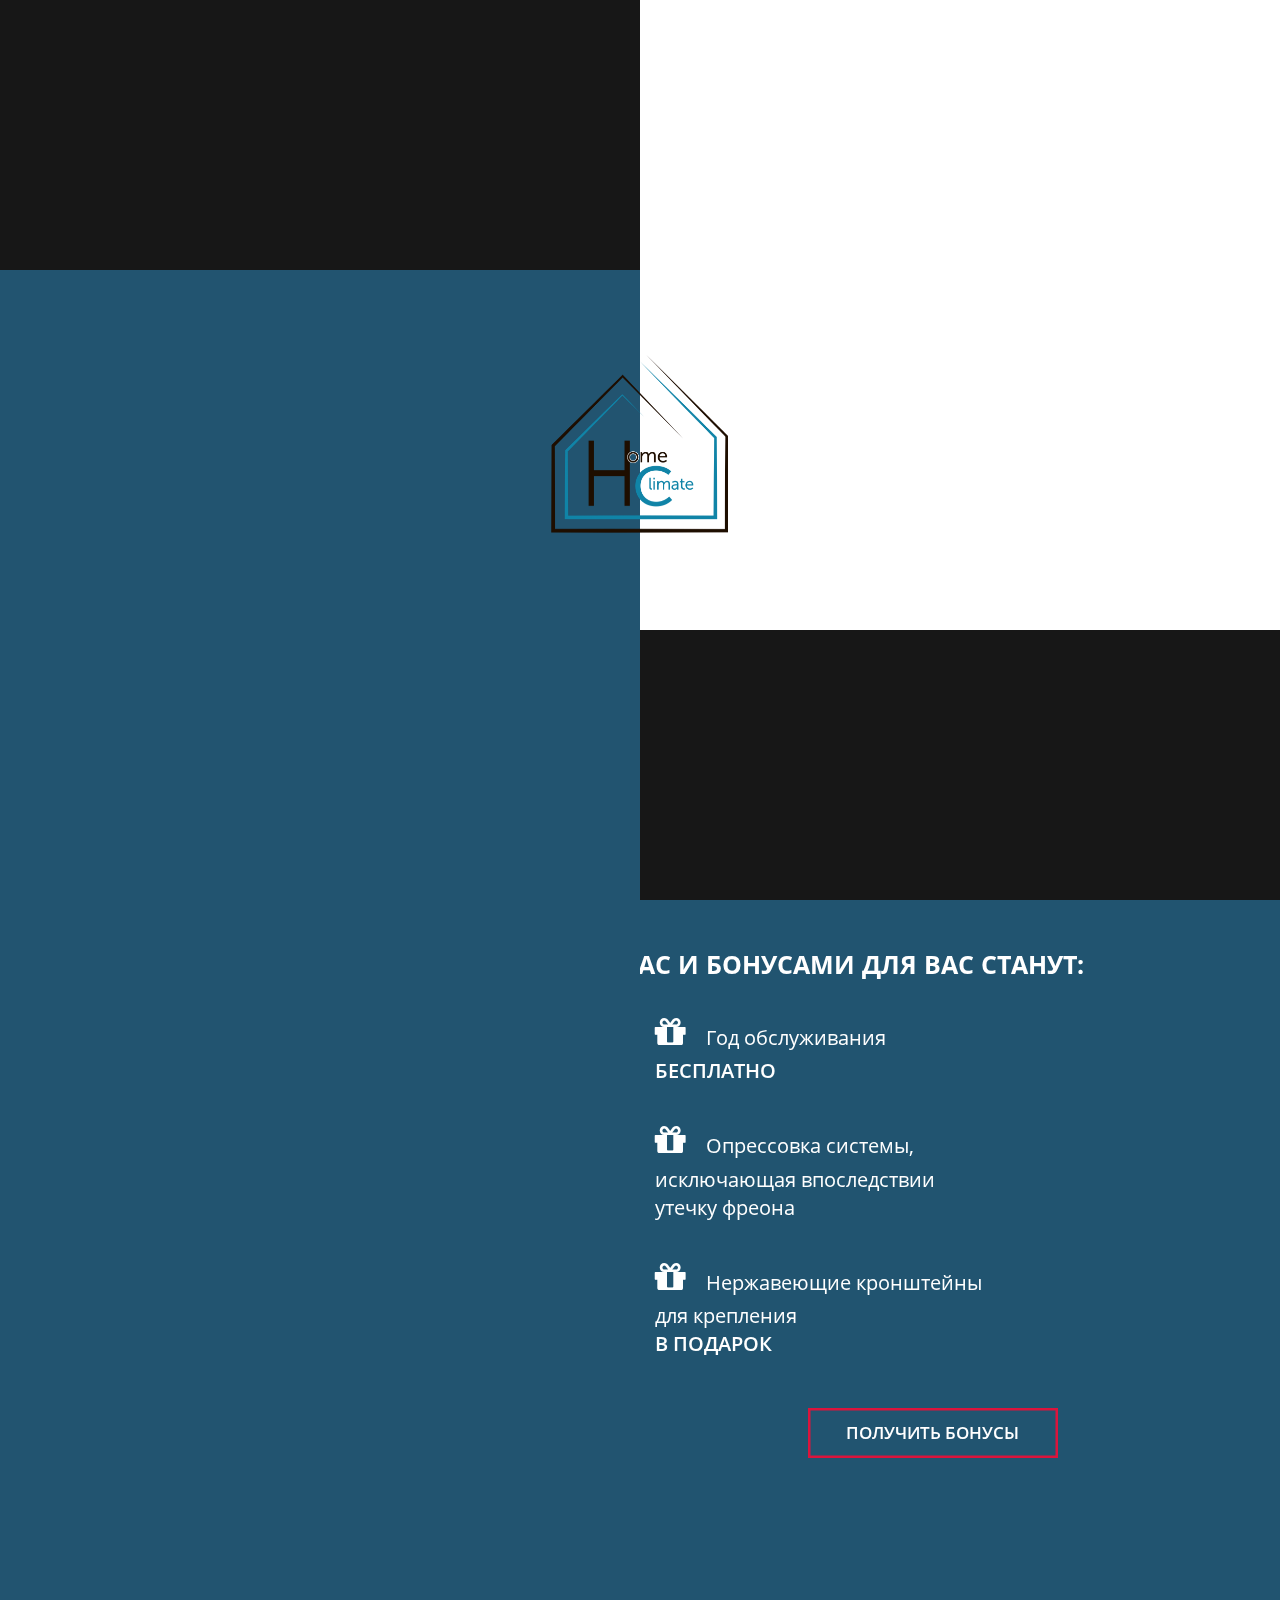
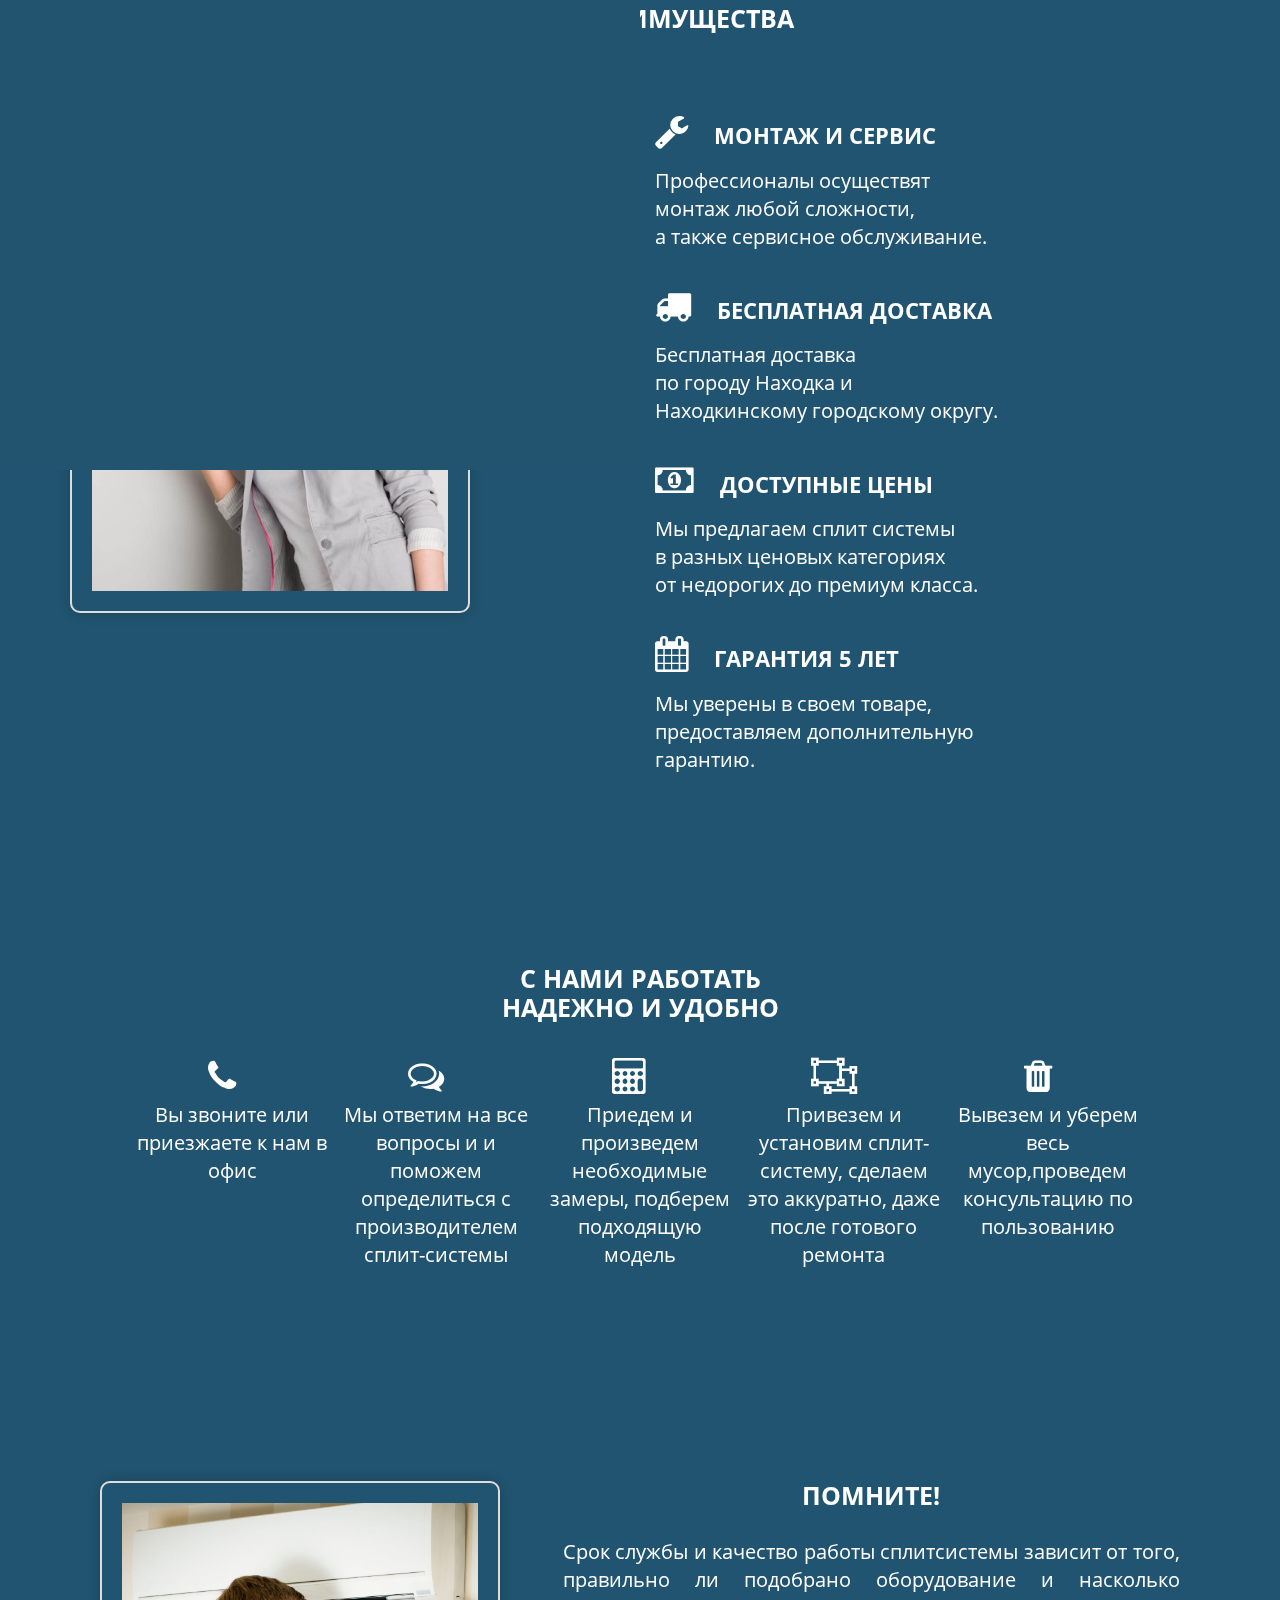
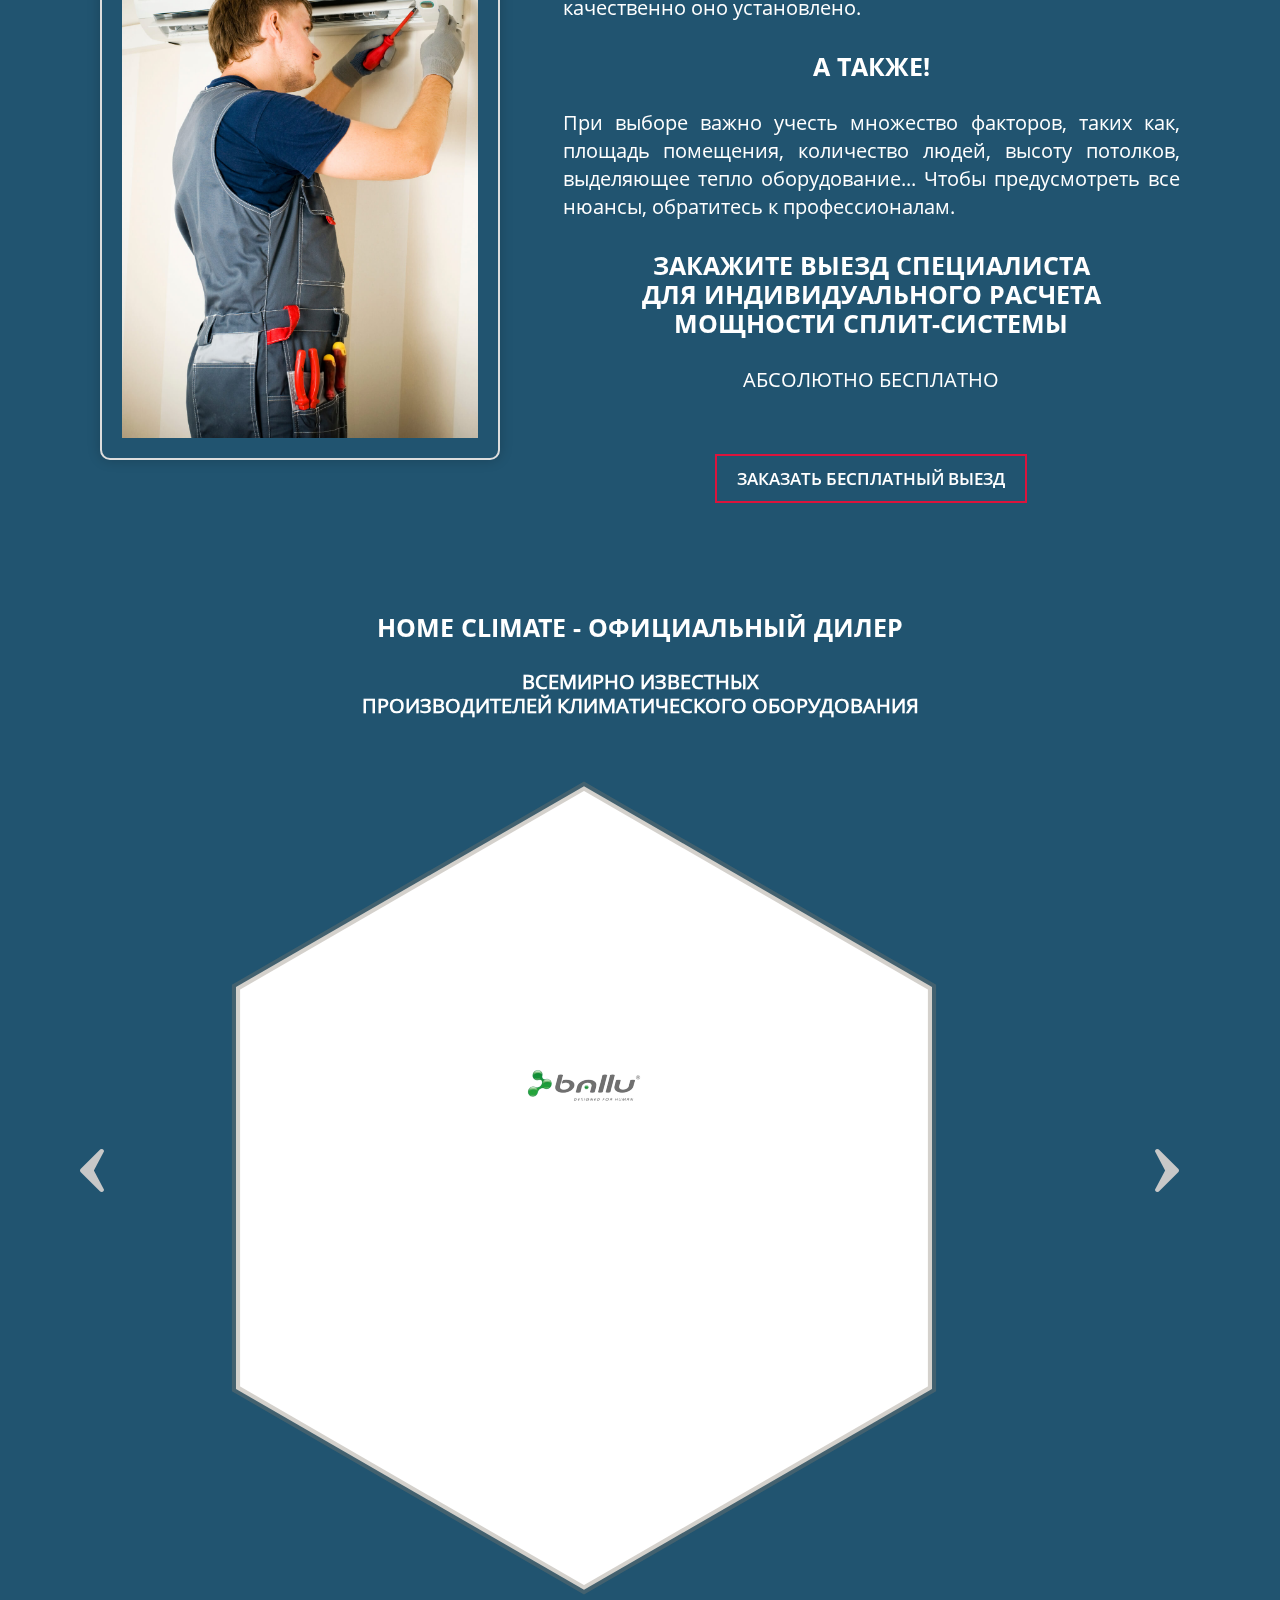
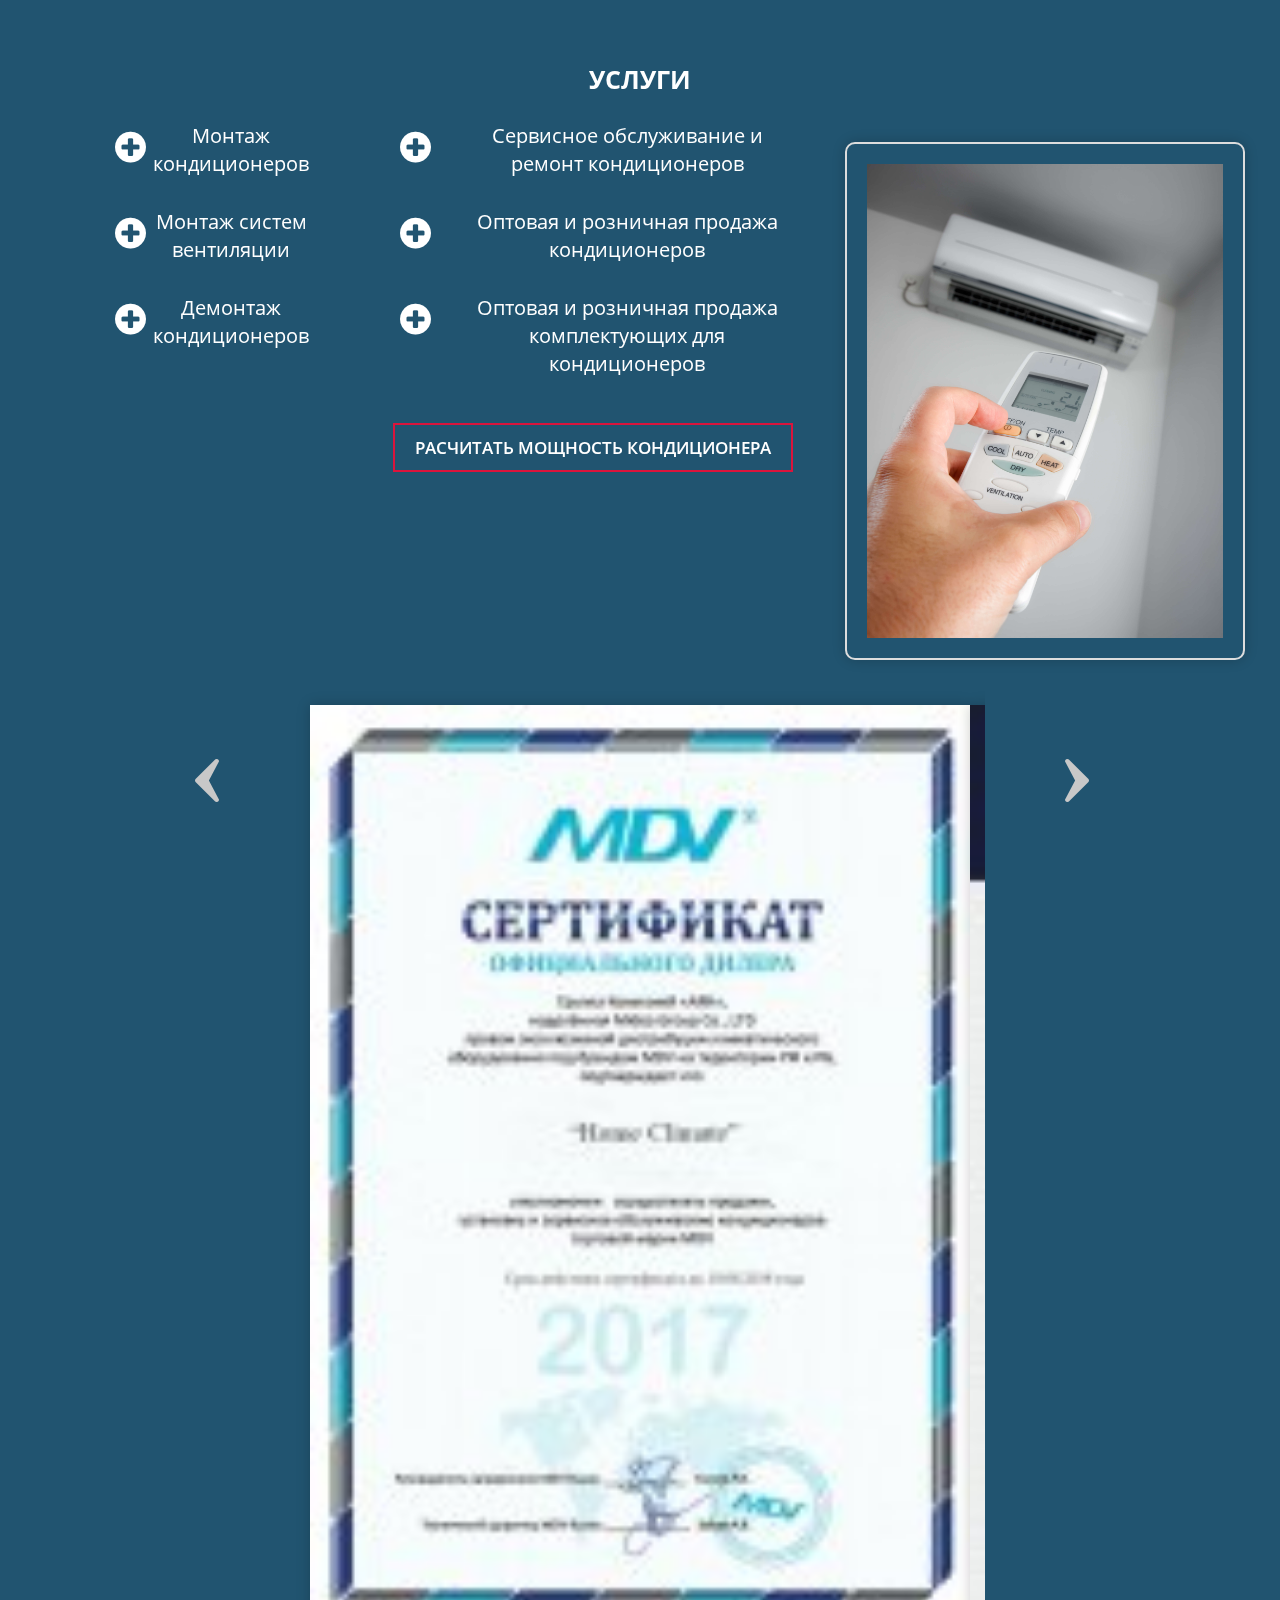
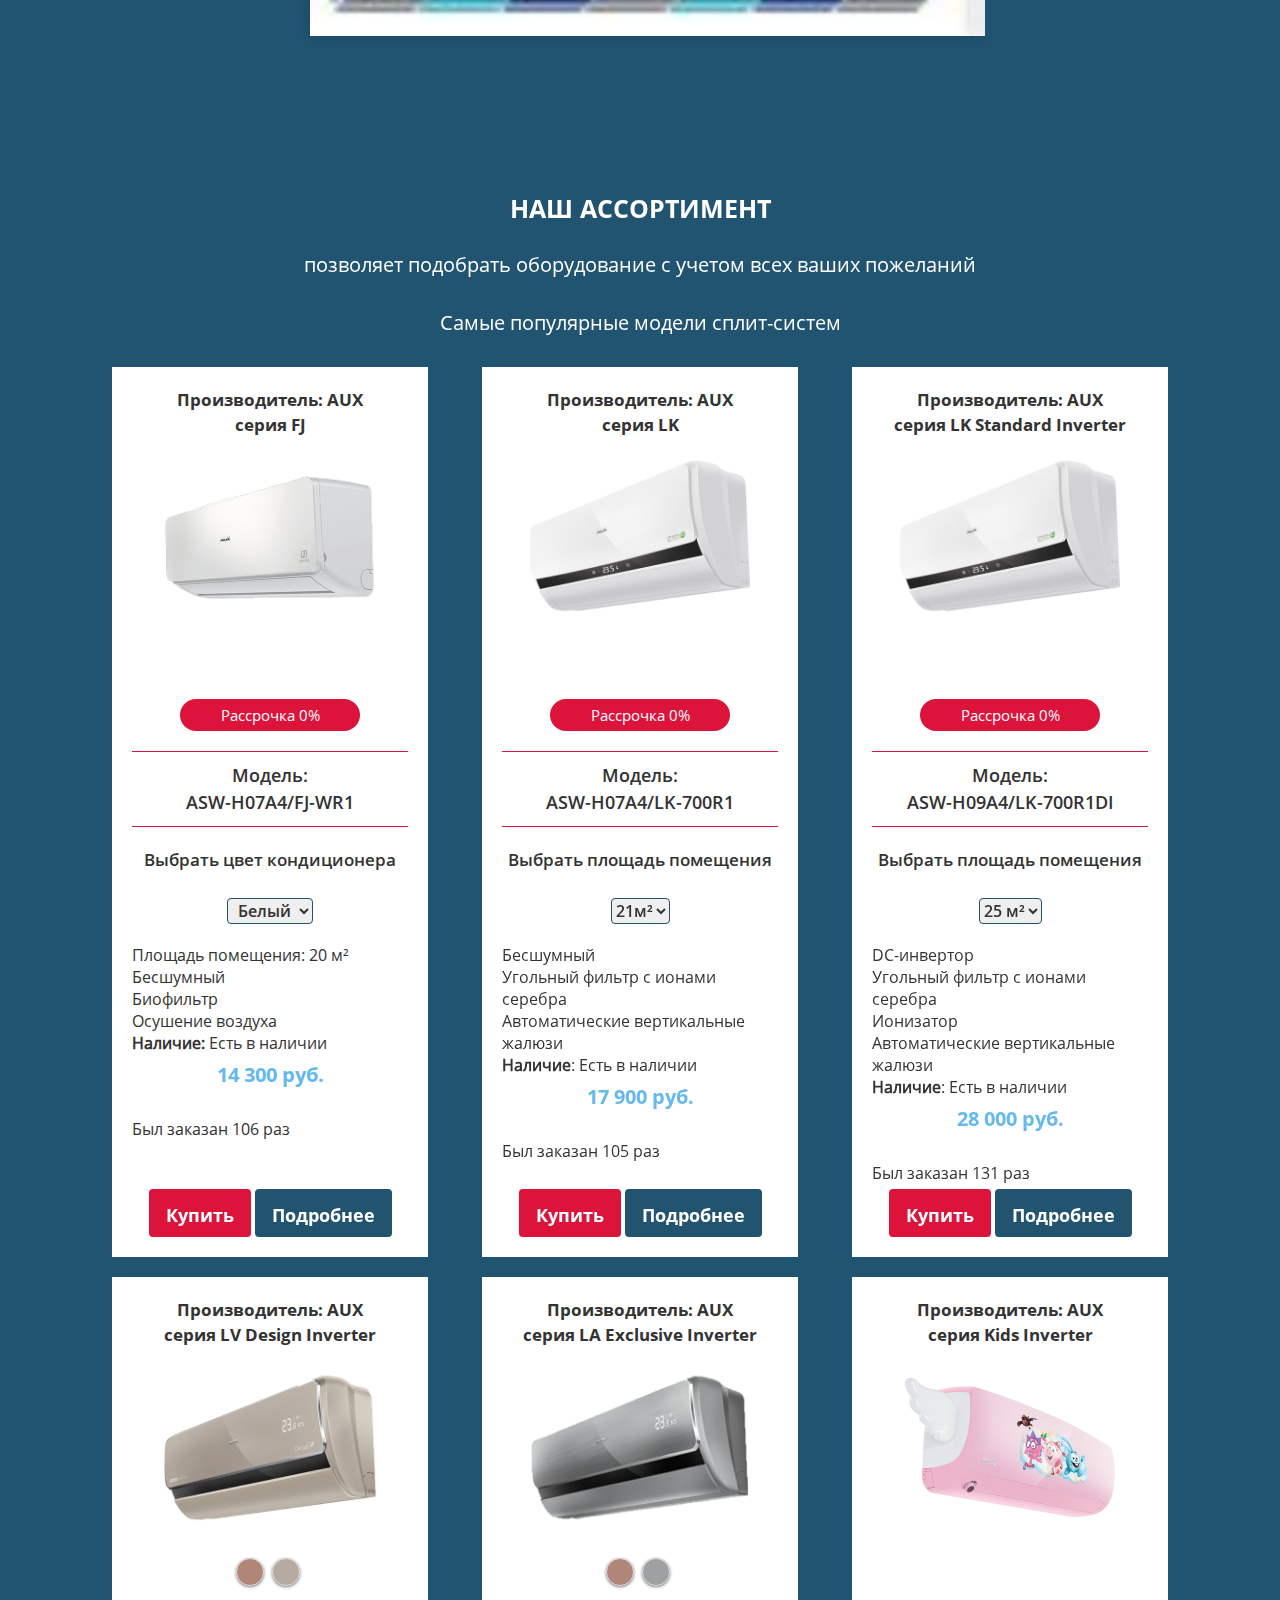
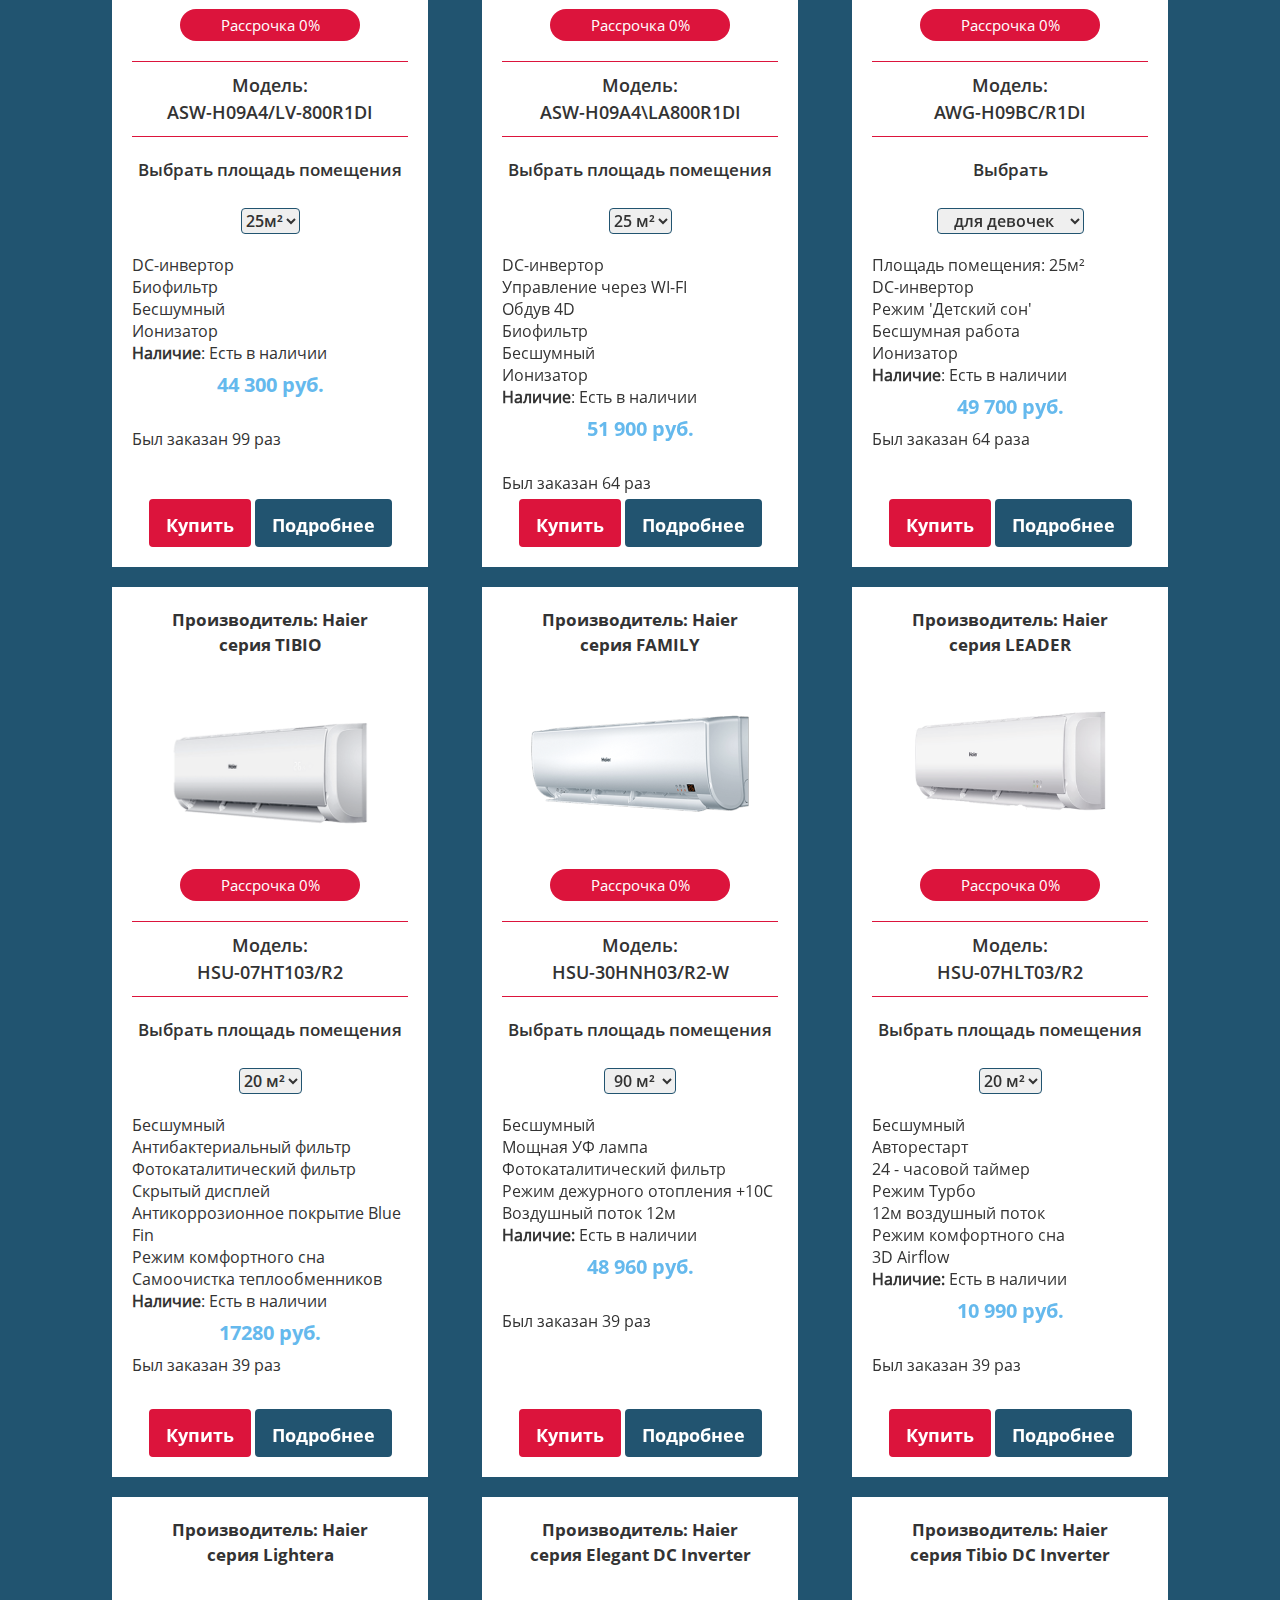
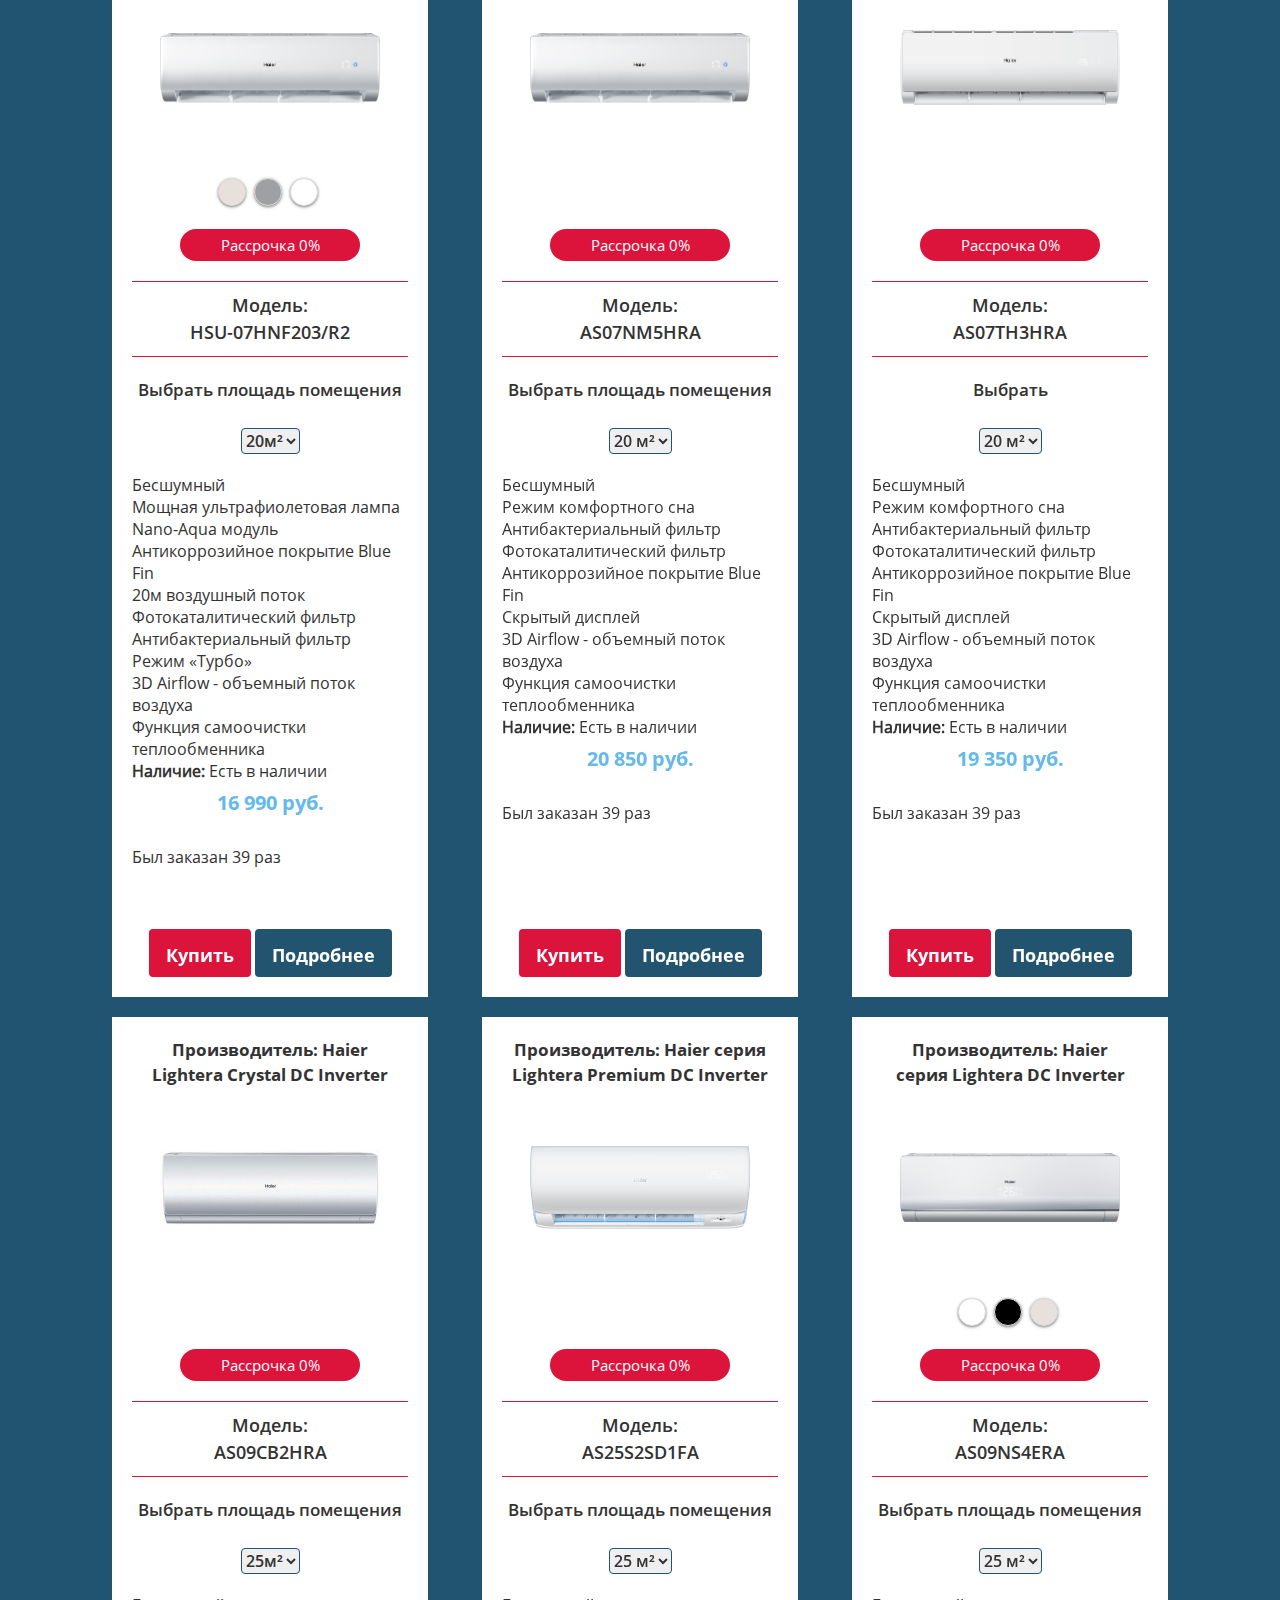
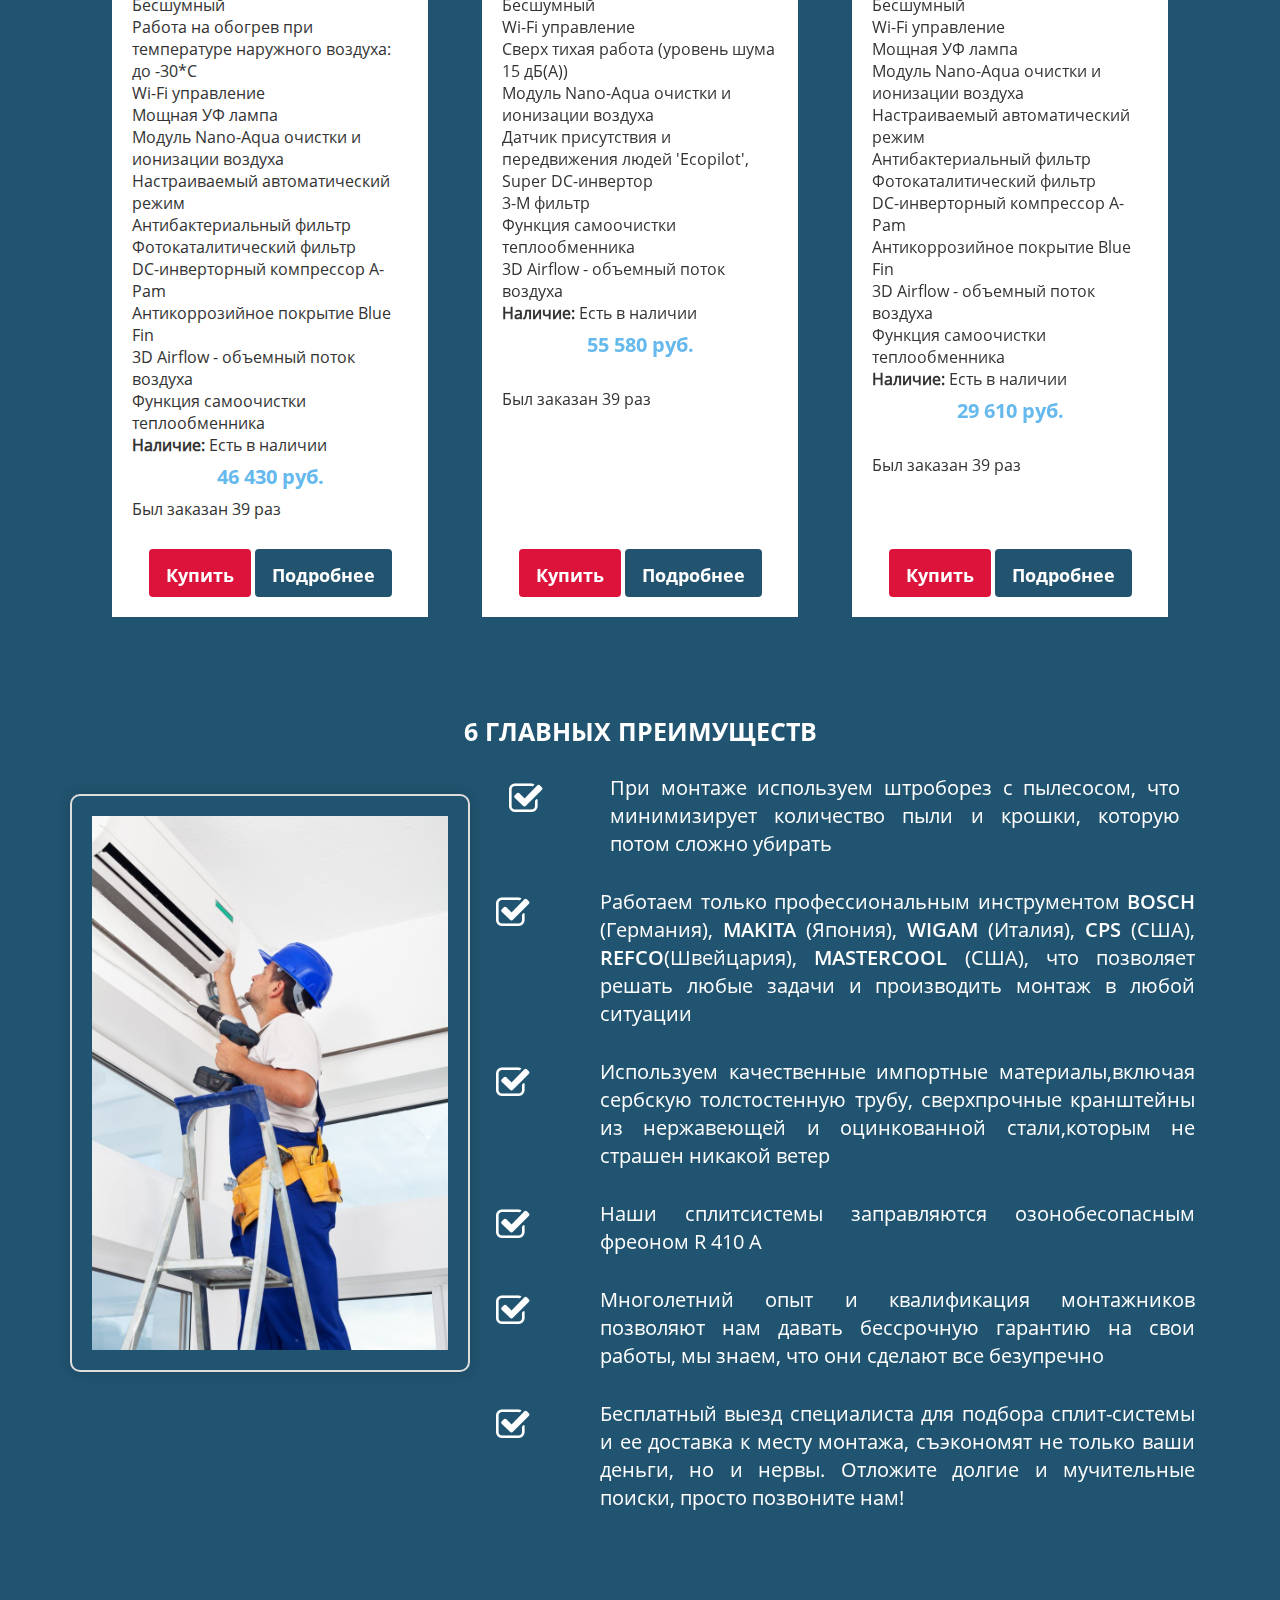
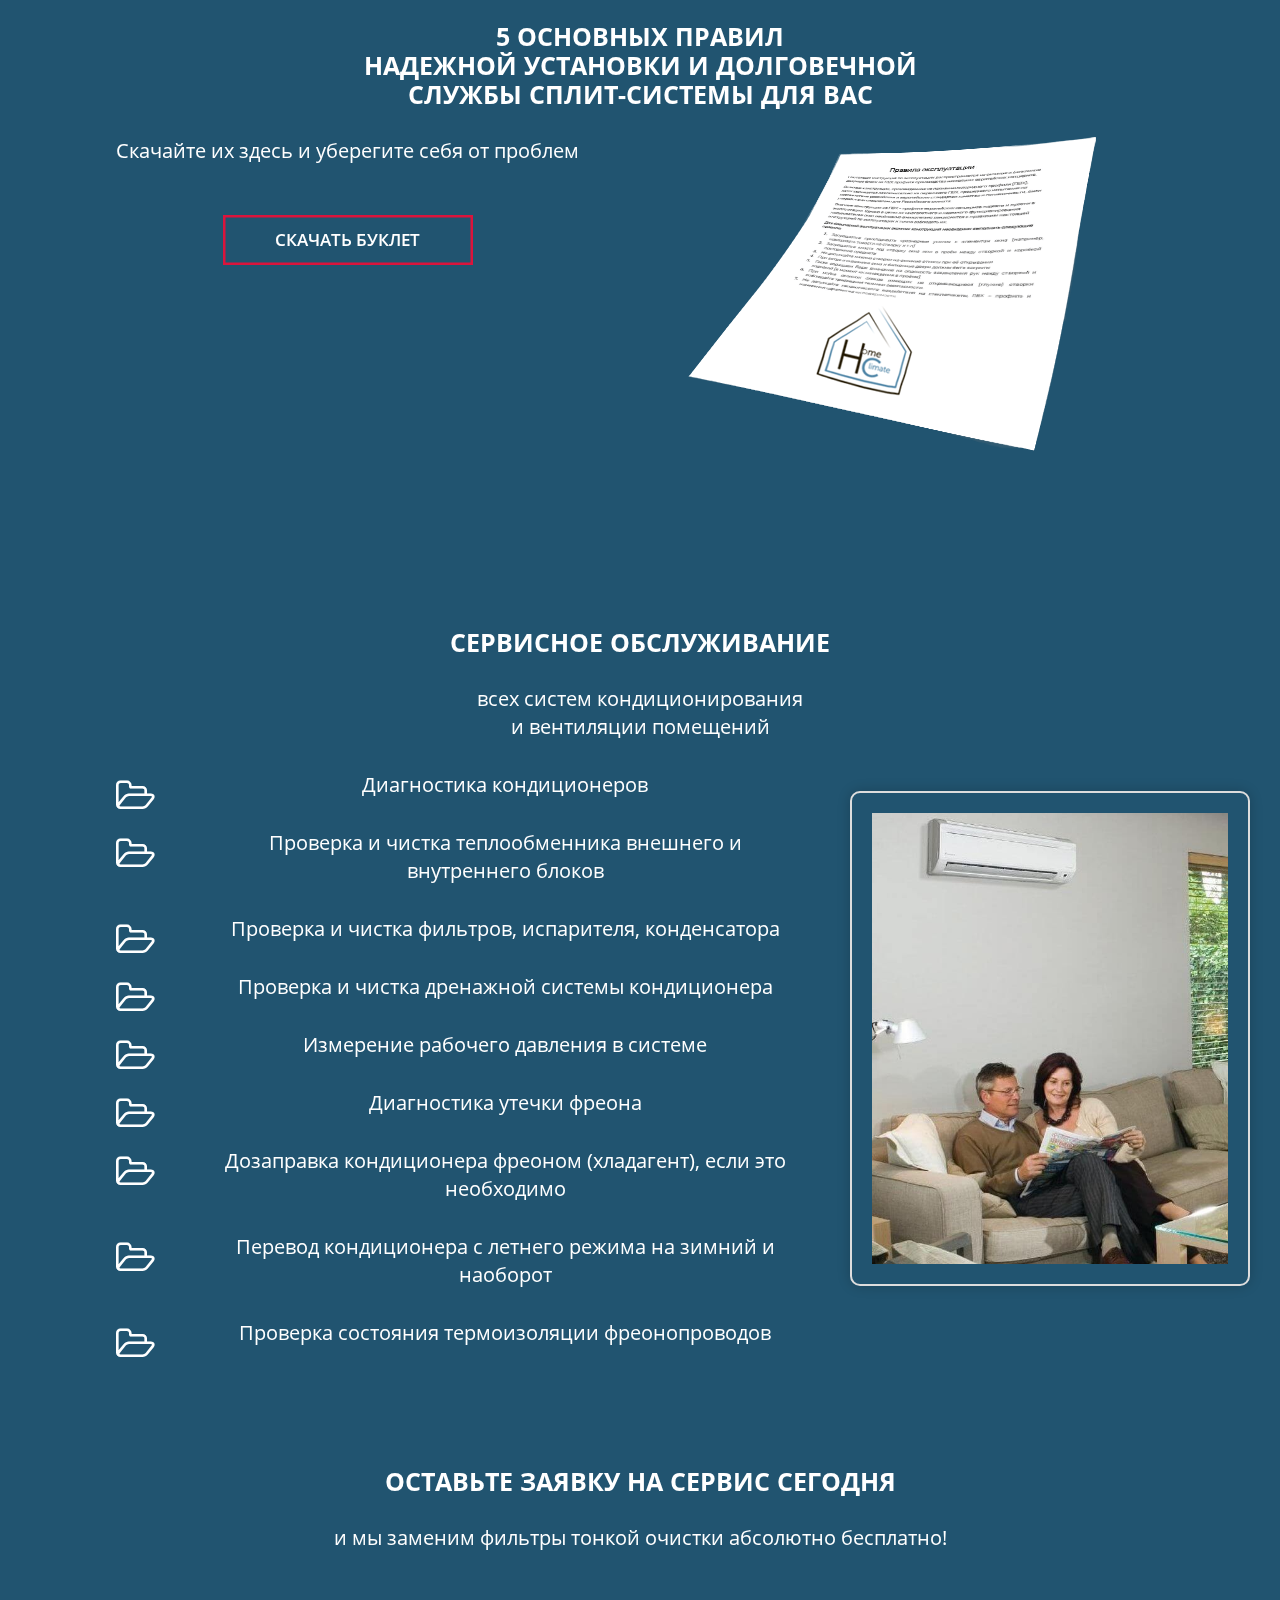
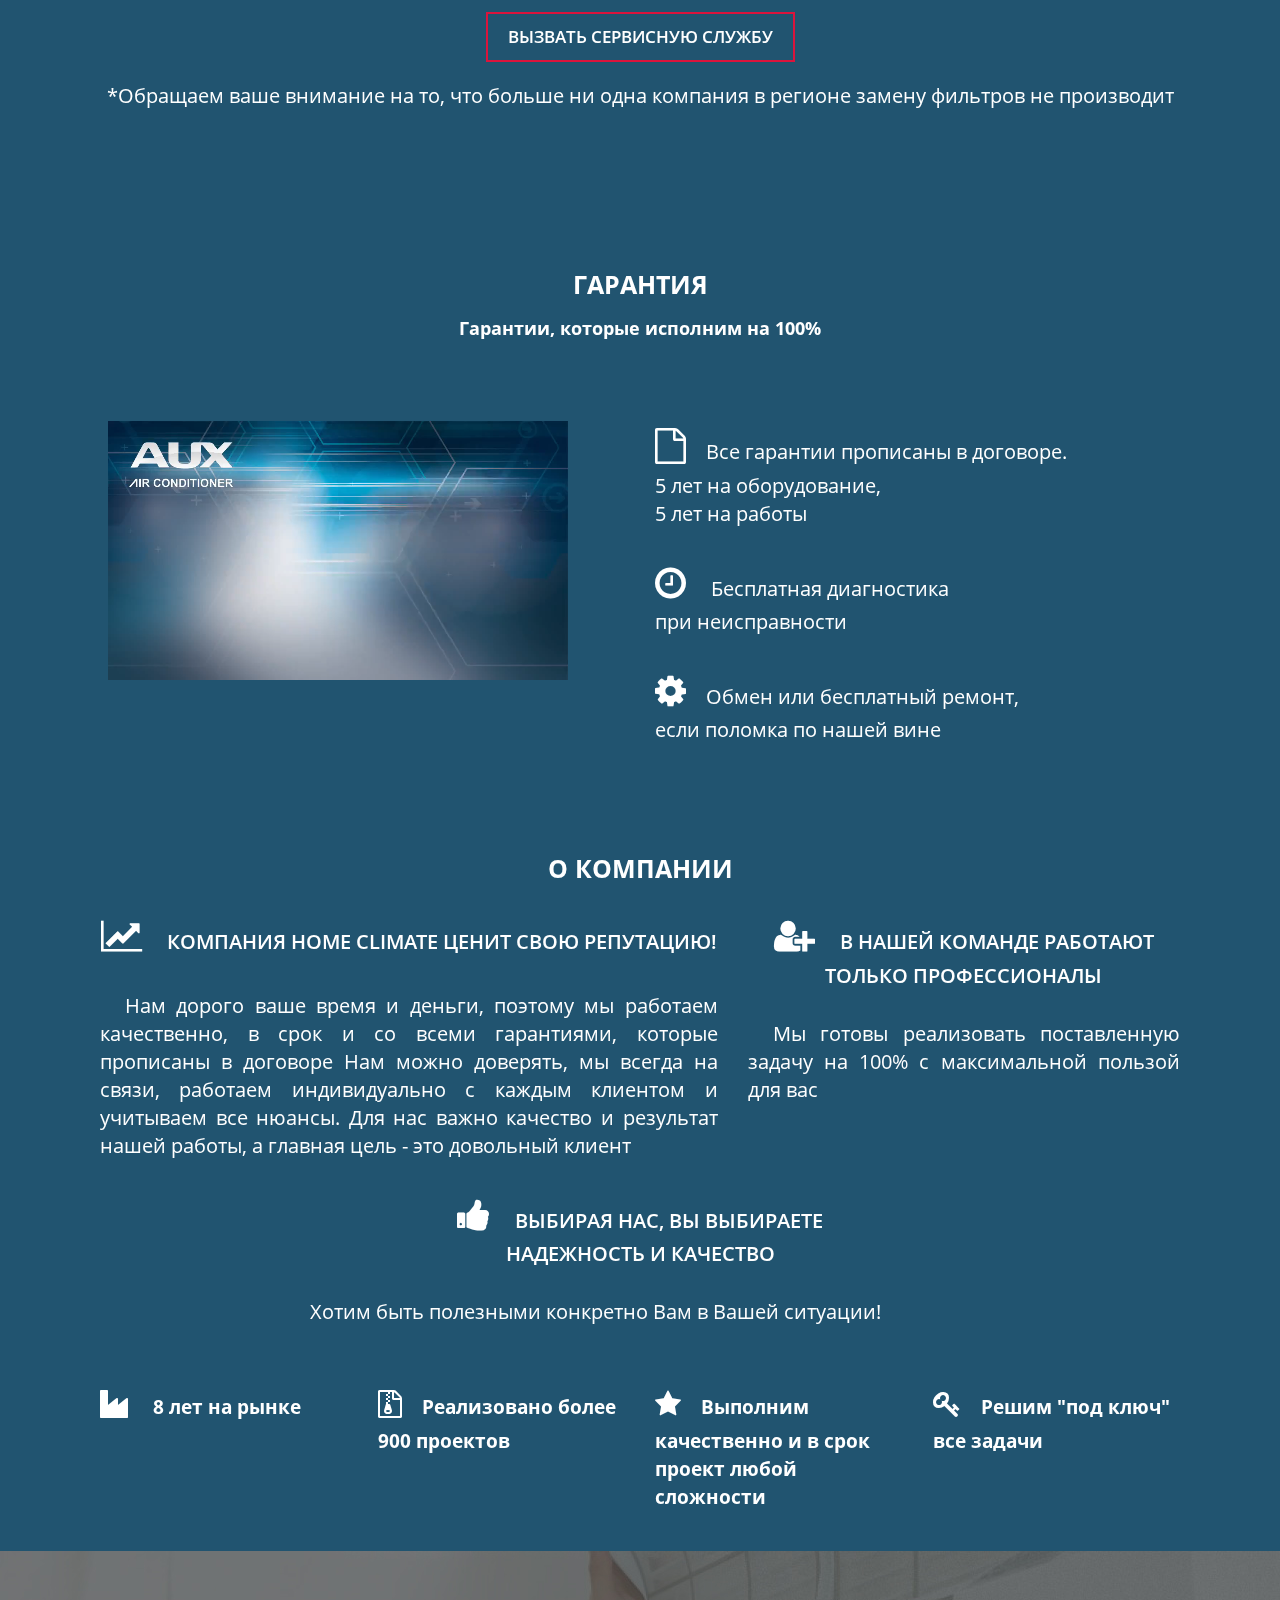
==== commit 54ef29c0: "menu fix" ====
--- a/index.html
+++ b/index.html
@@ -200,14 +200,7 @@
 /*Меню сайта */
 
 .close_menu {
-  
- display: none;
-  
-  
-}
-
-.close_visible {
-  position: fixed;
+ position: fixed;
   top: 15px;
   right: 30px;
   width: 70px;
@@ -215,8 +208,15 @@
   display: block;
   background-color: transparent;
   color: transparent;  
-  z-index: 150;
-}
+  z-index: 5;
+  background-color: green;
+   
+}
+
+.closed {
+	z-index: 105;
+}
+
 
 /*Меню сайта */
 .open {
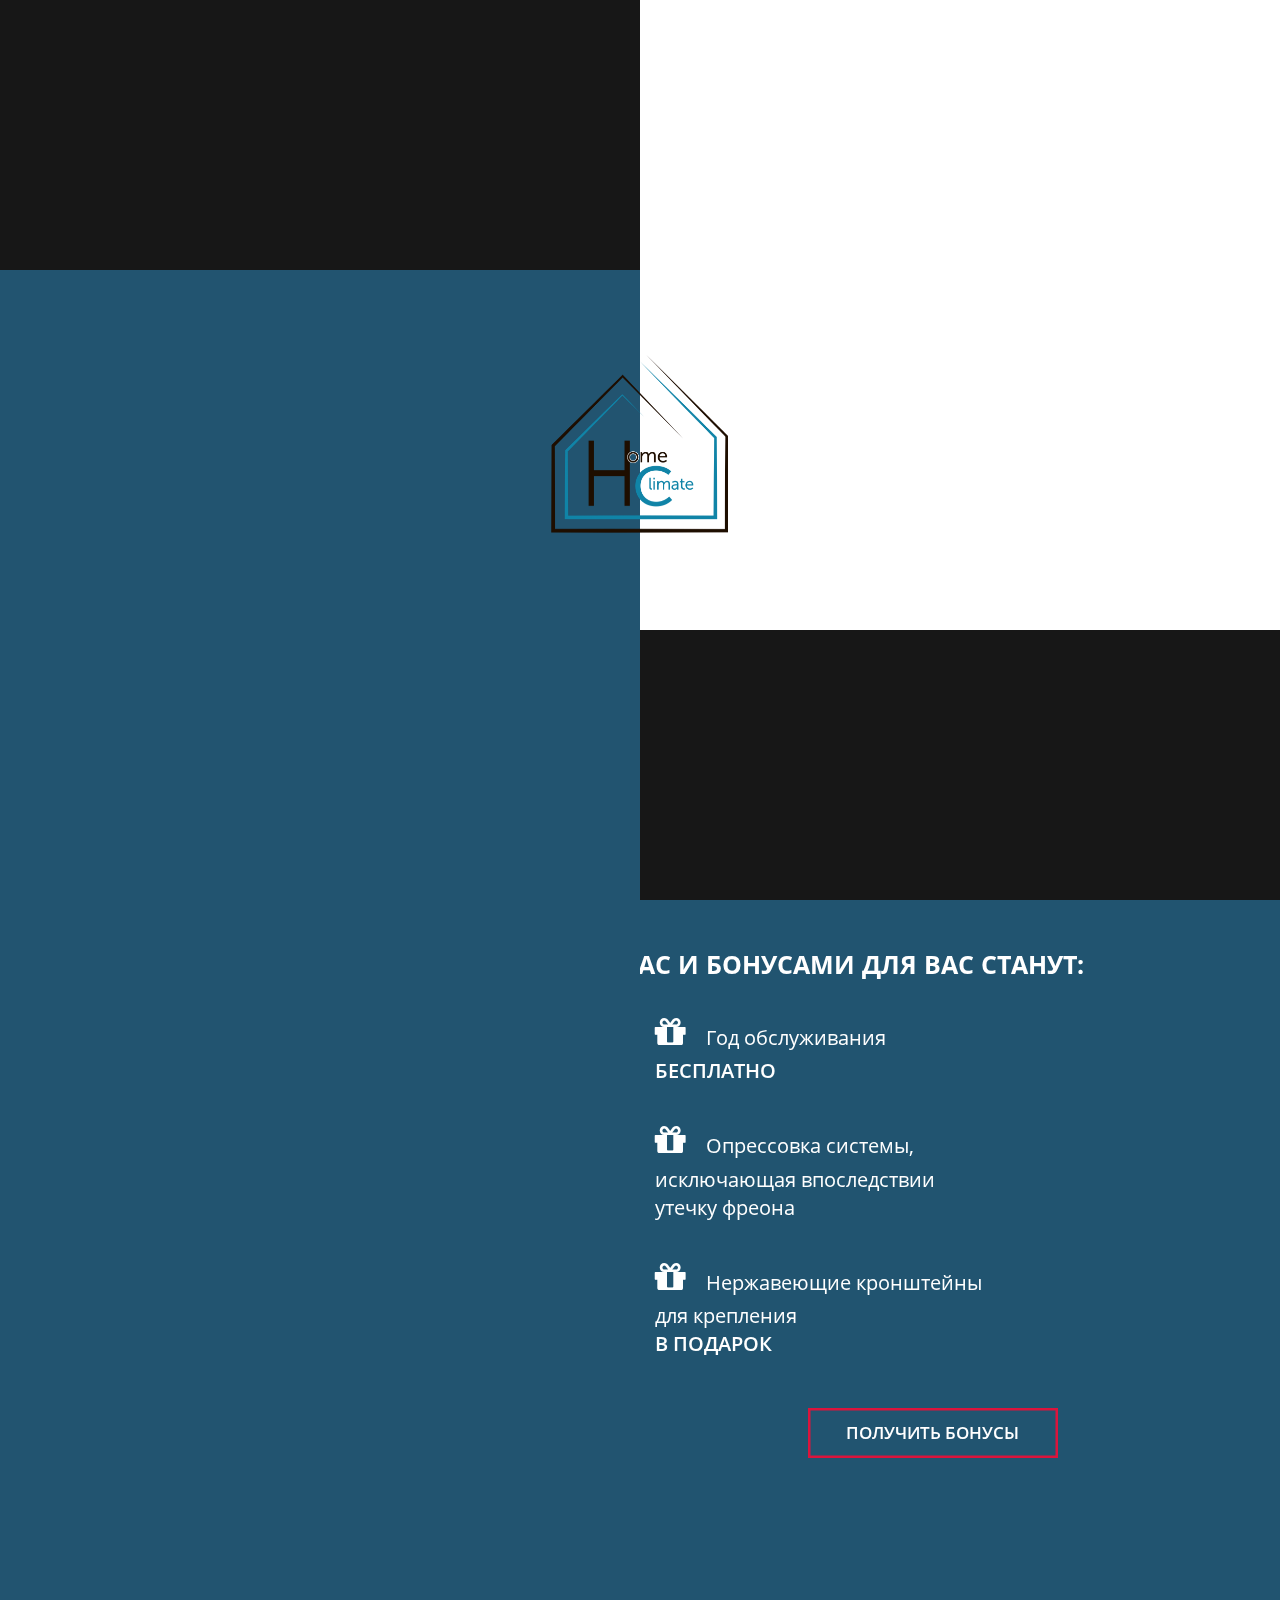
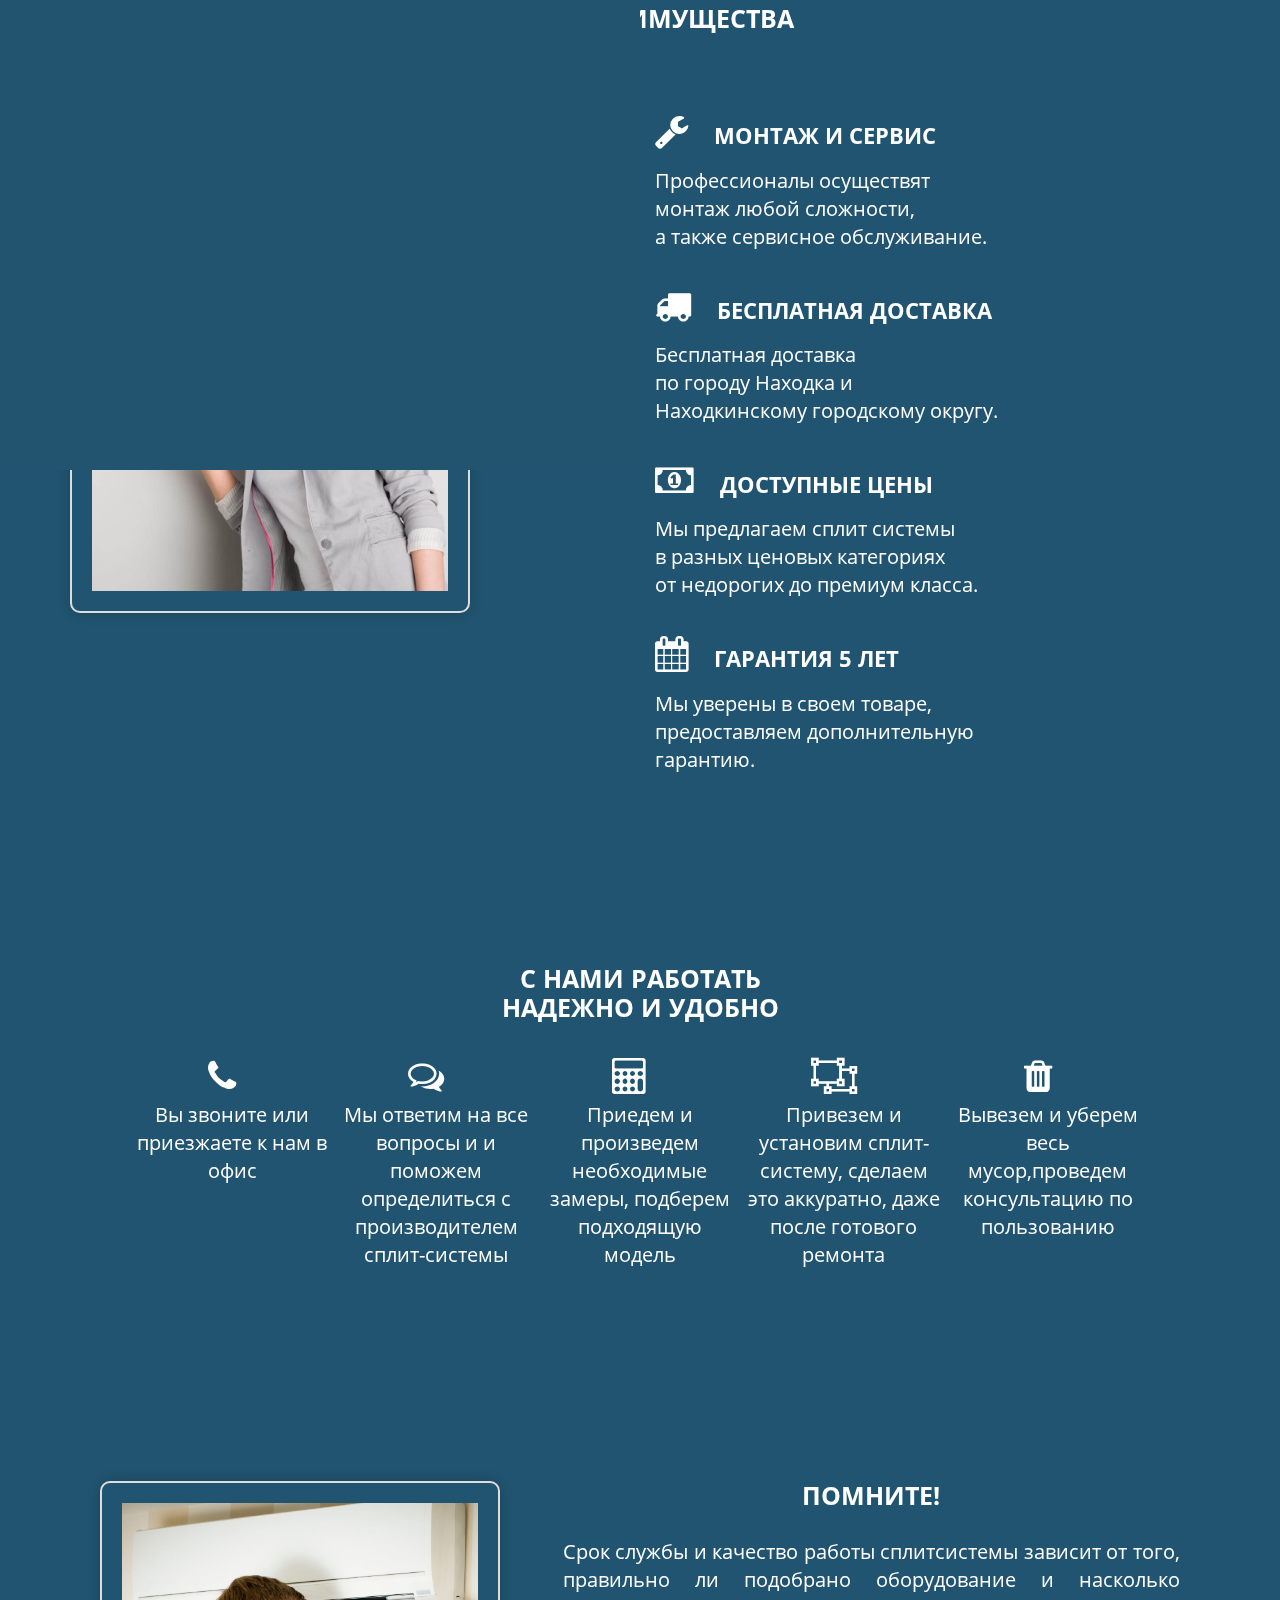
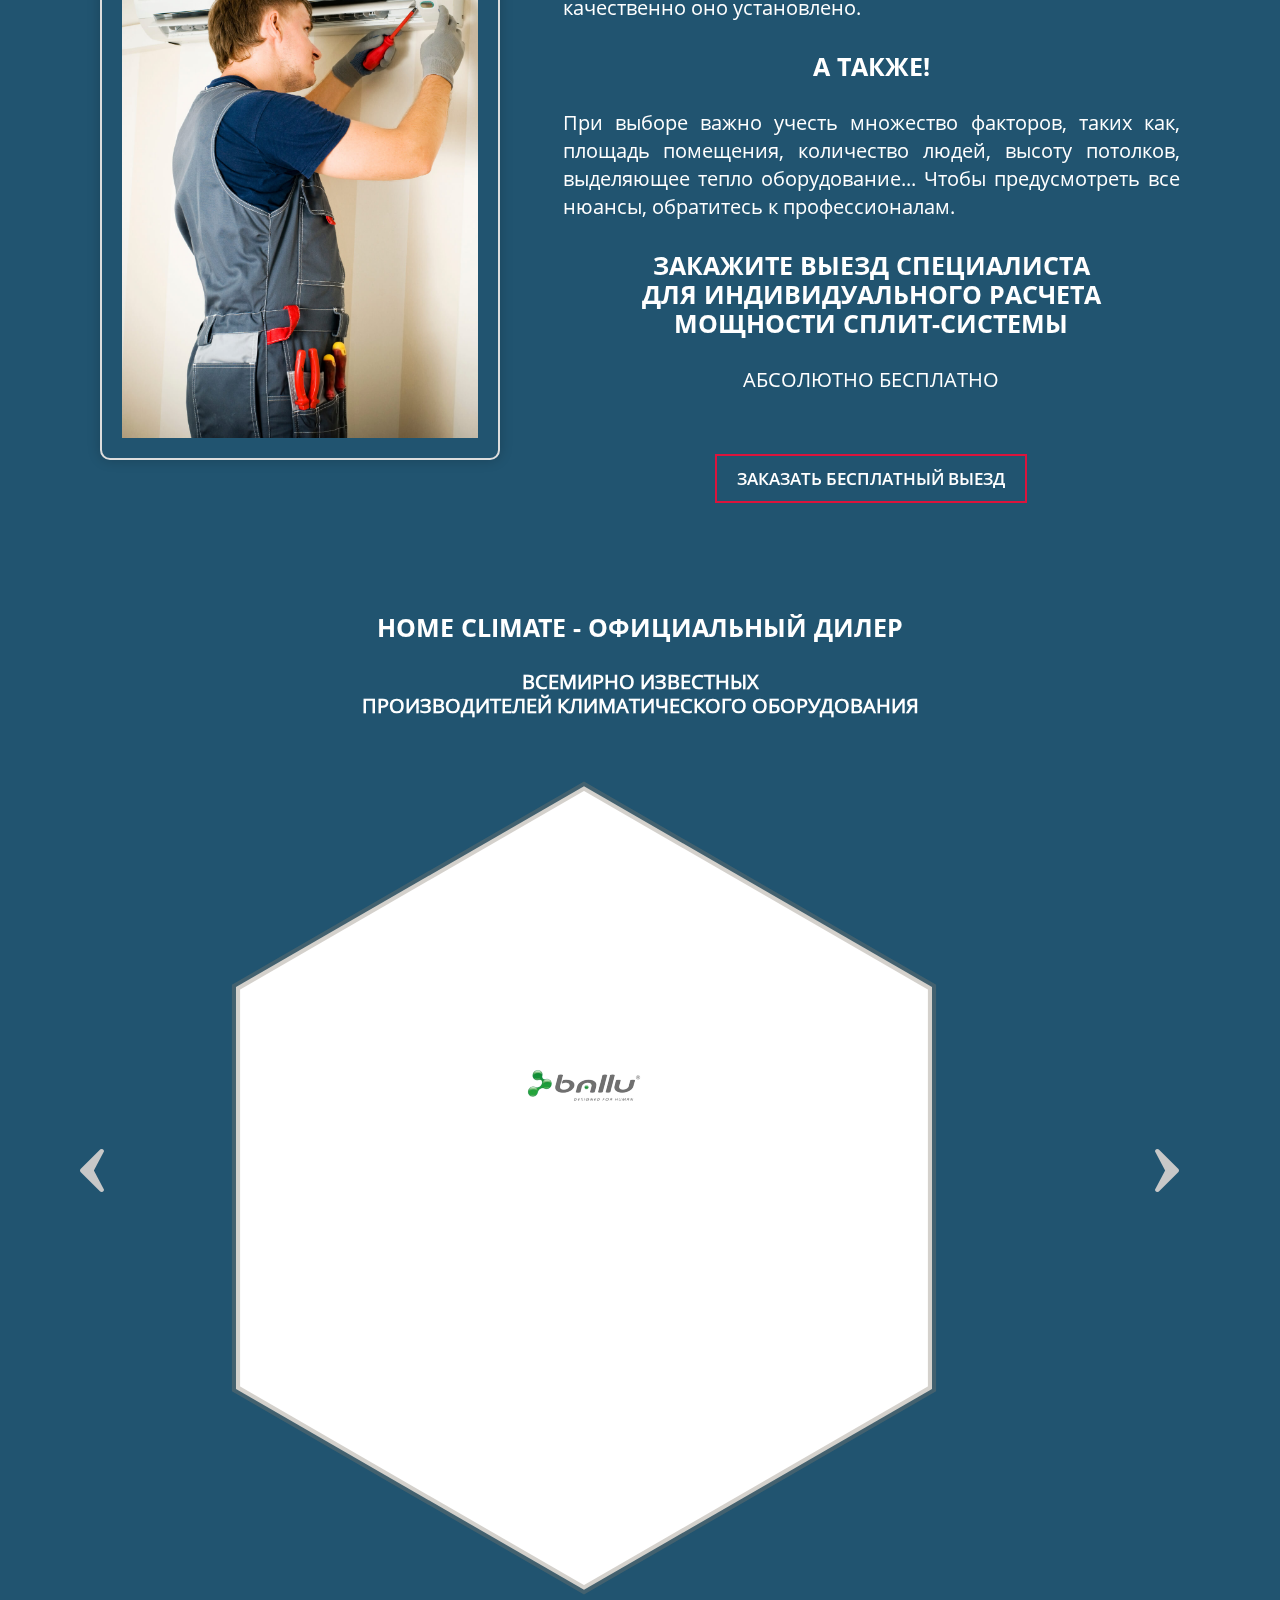
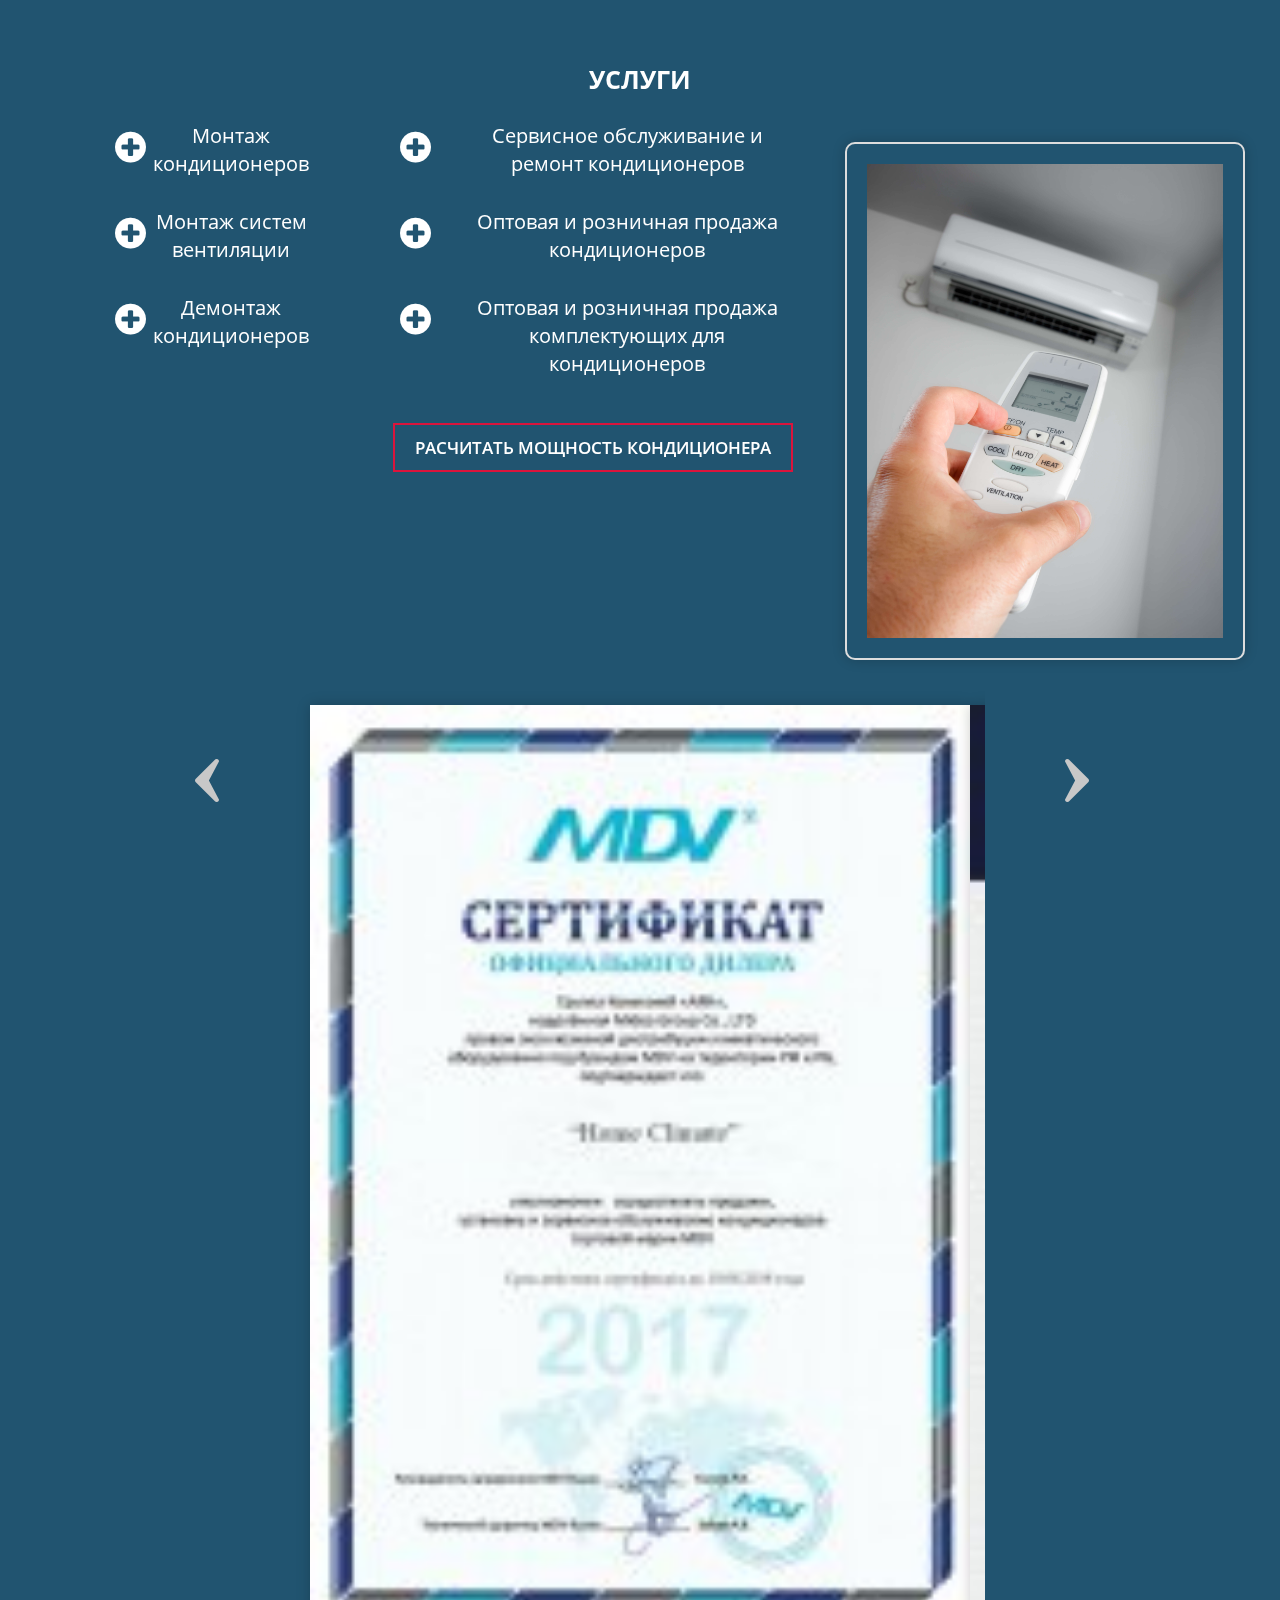
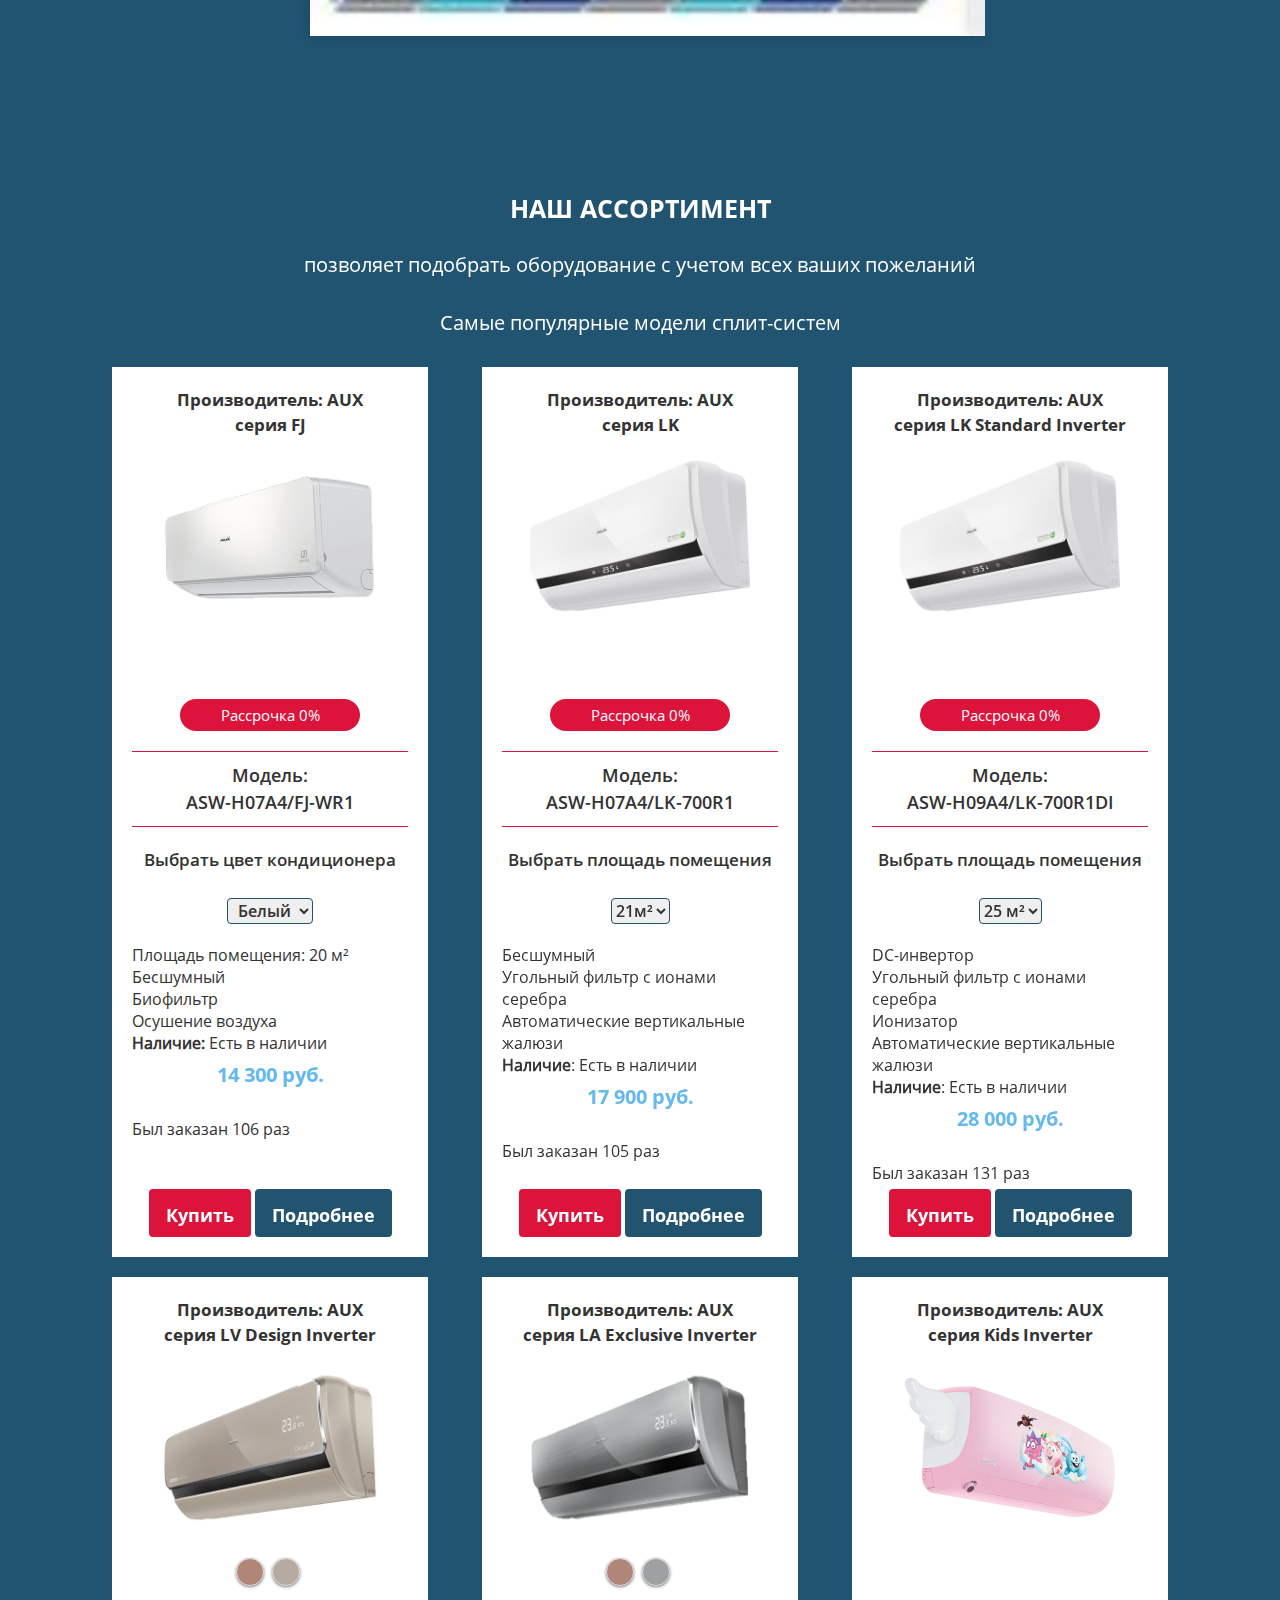
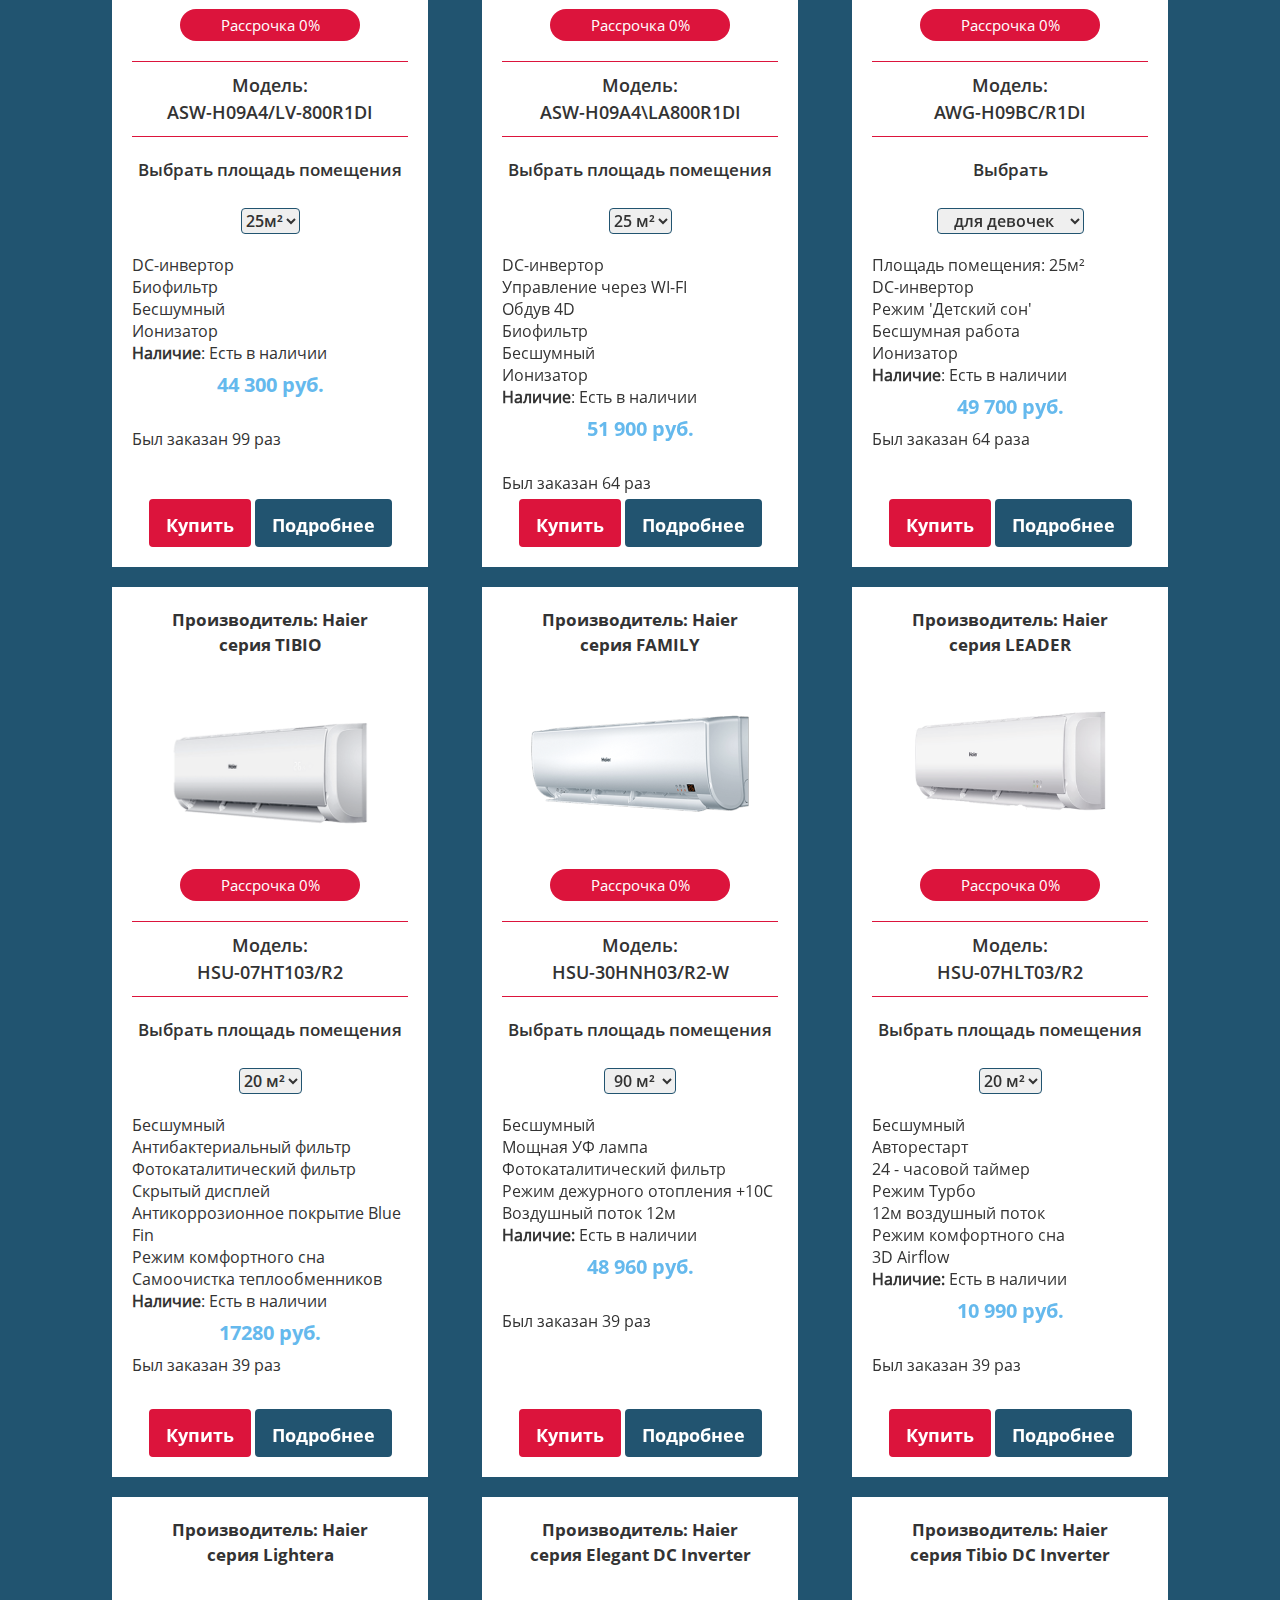
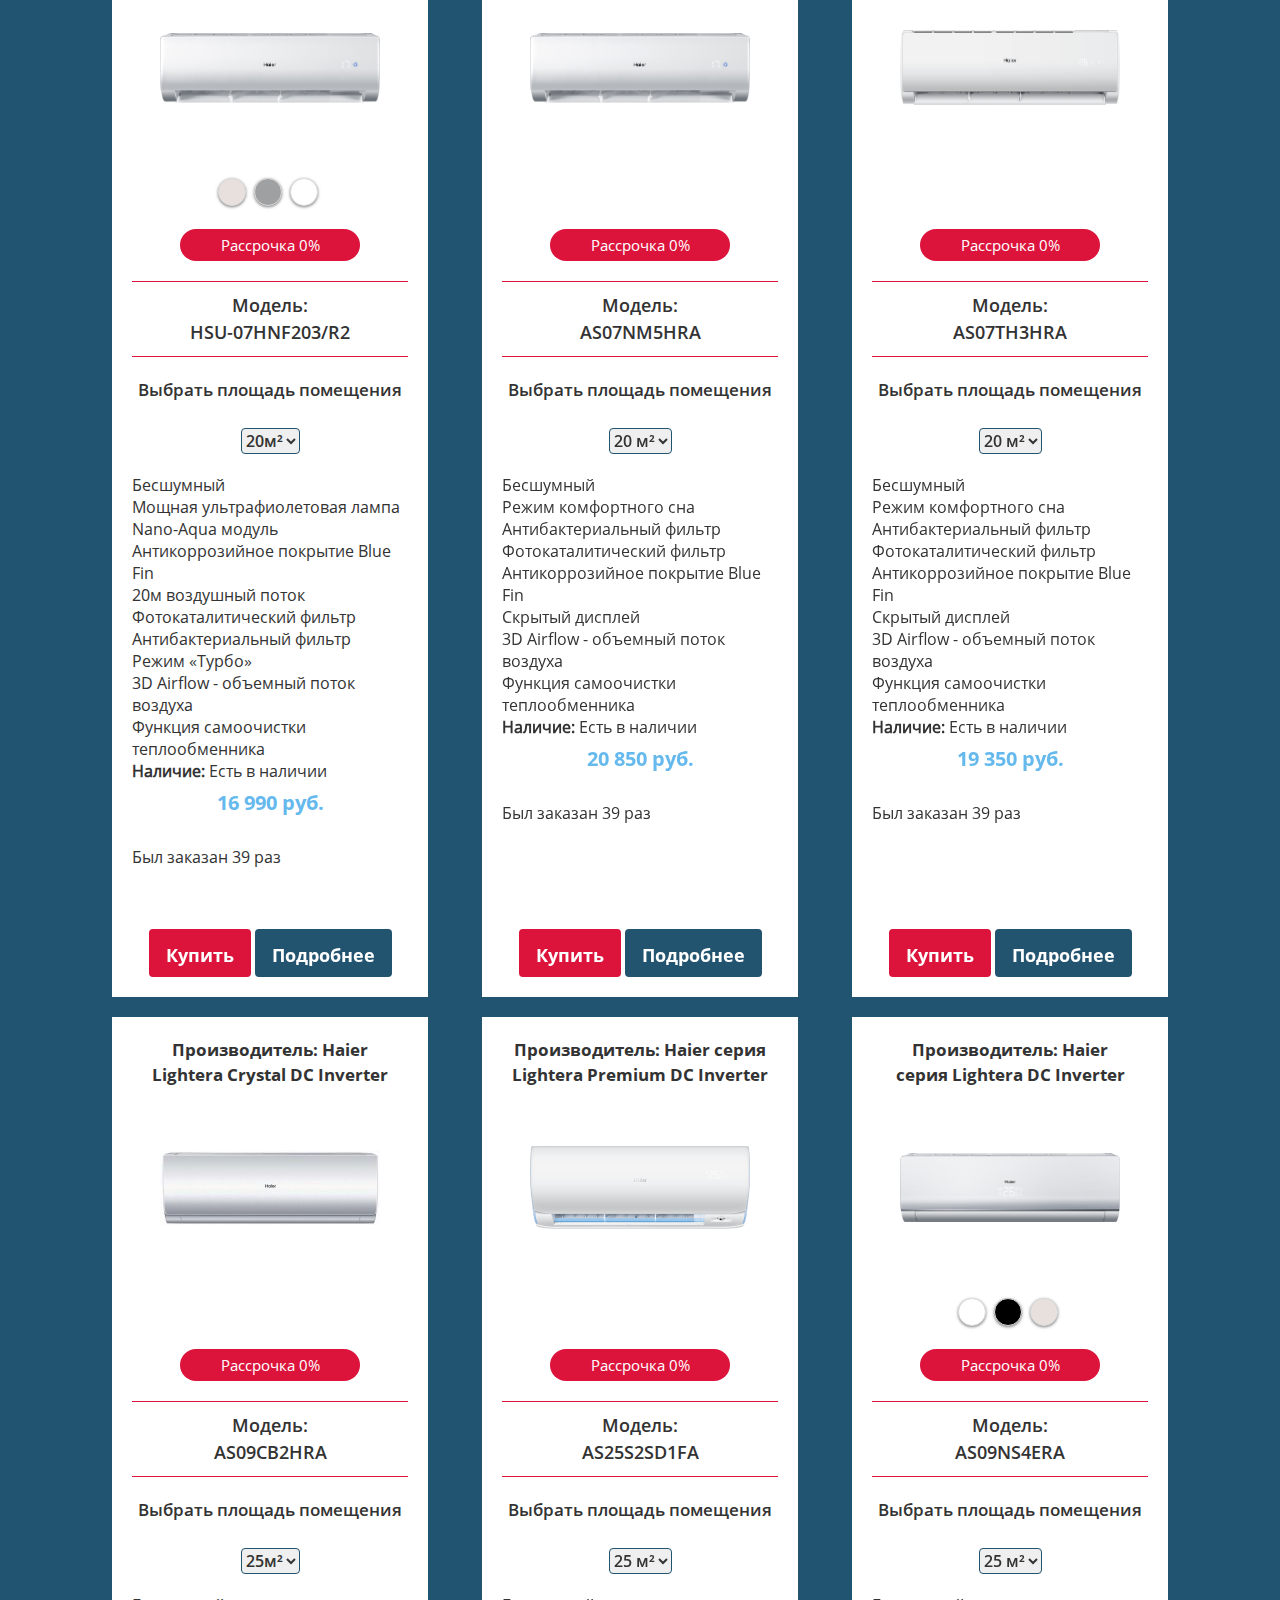
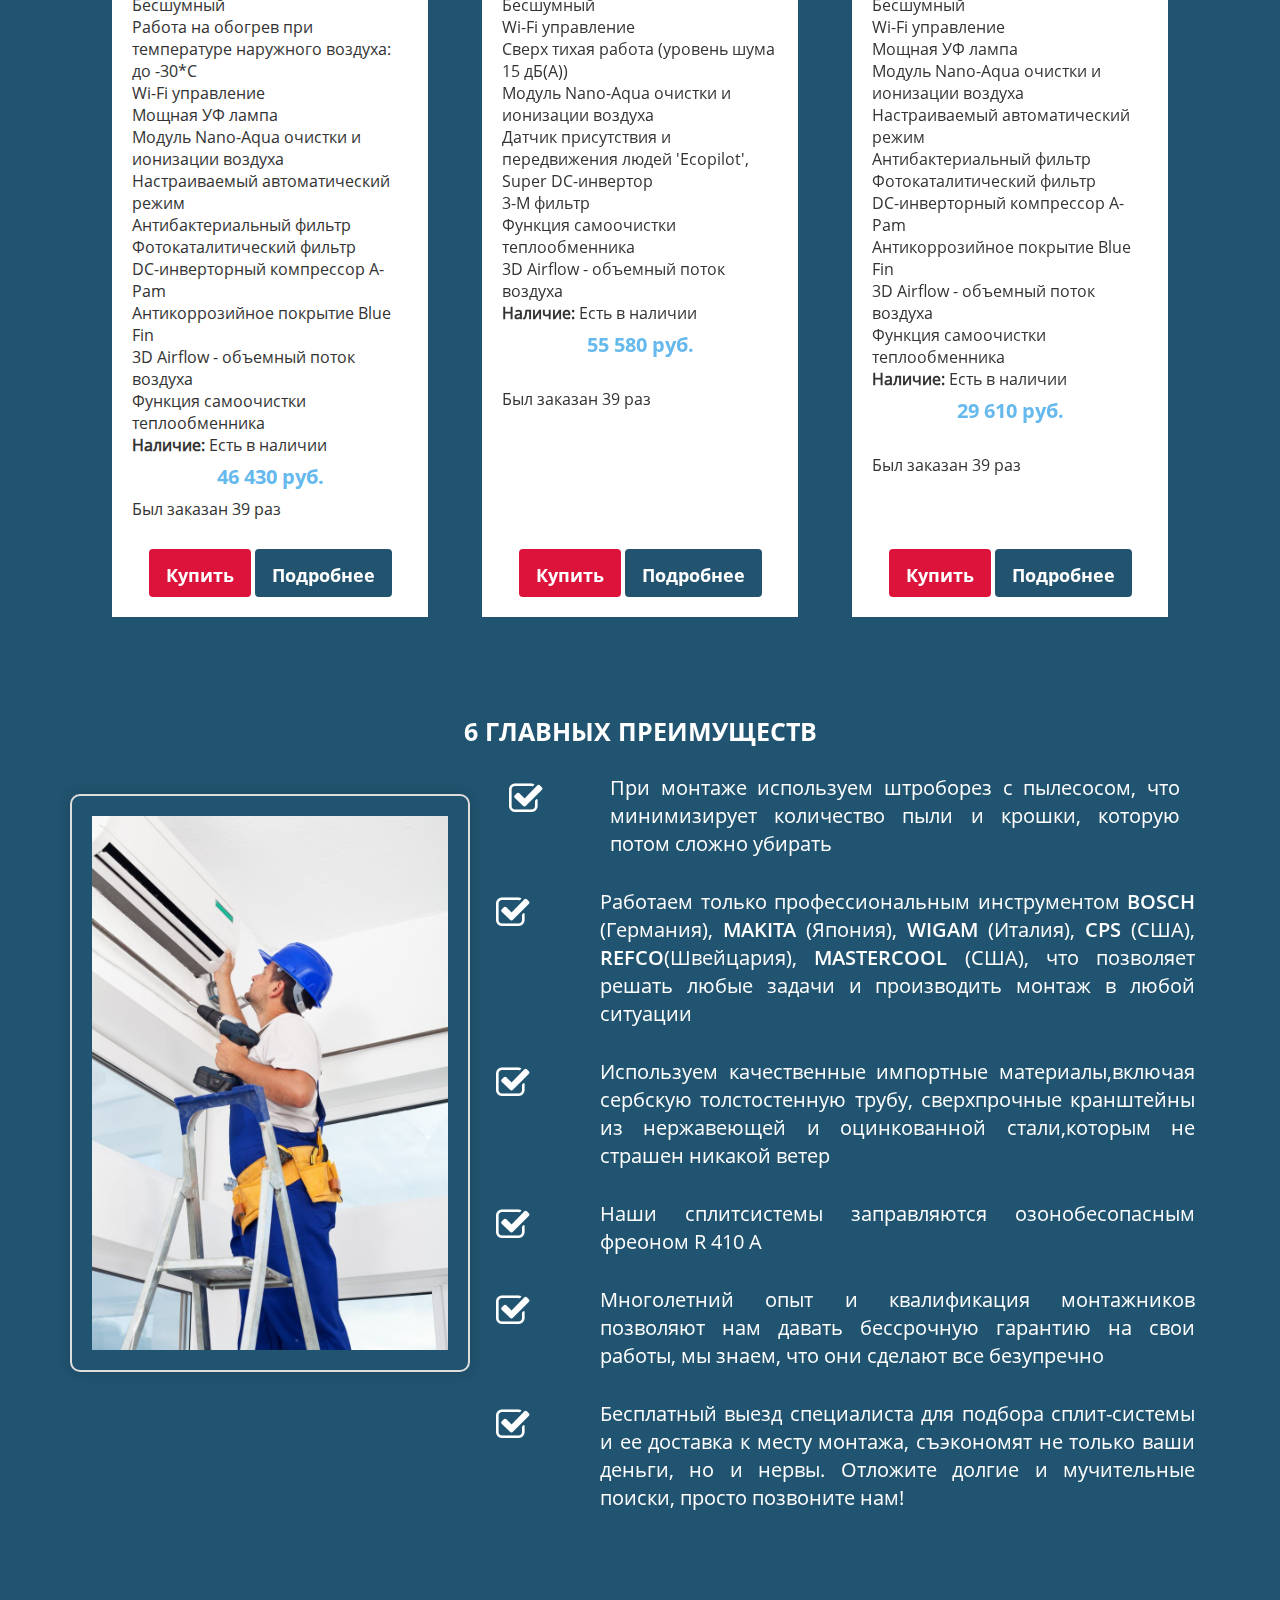
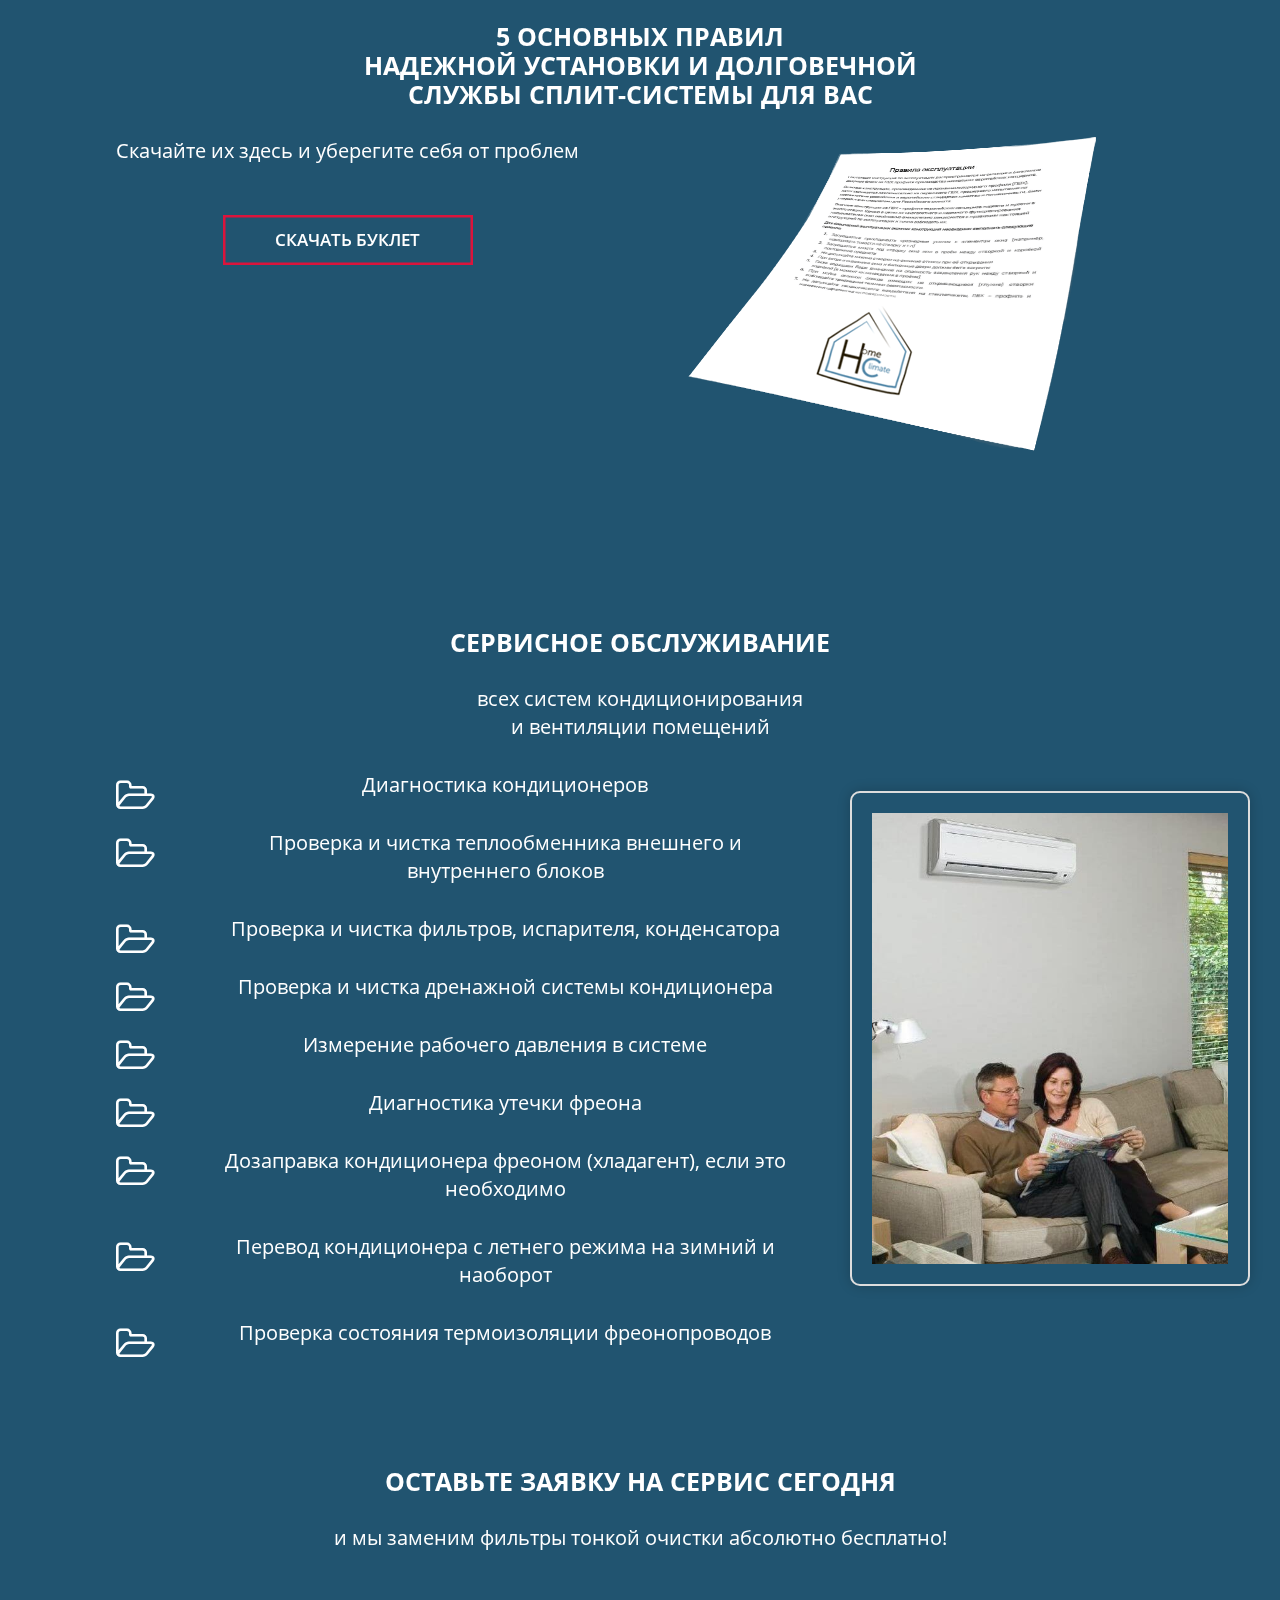
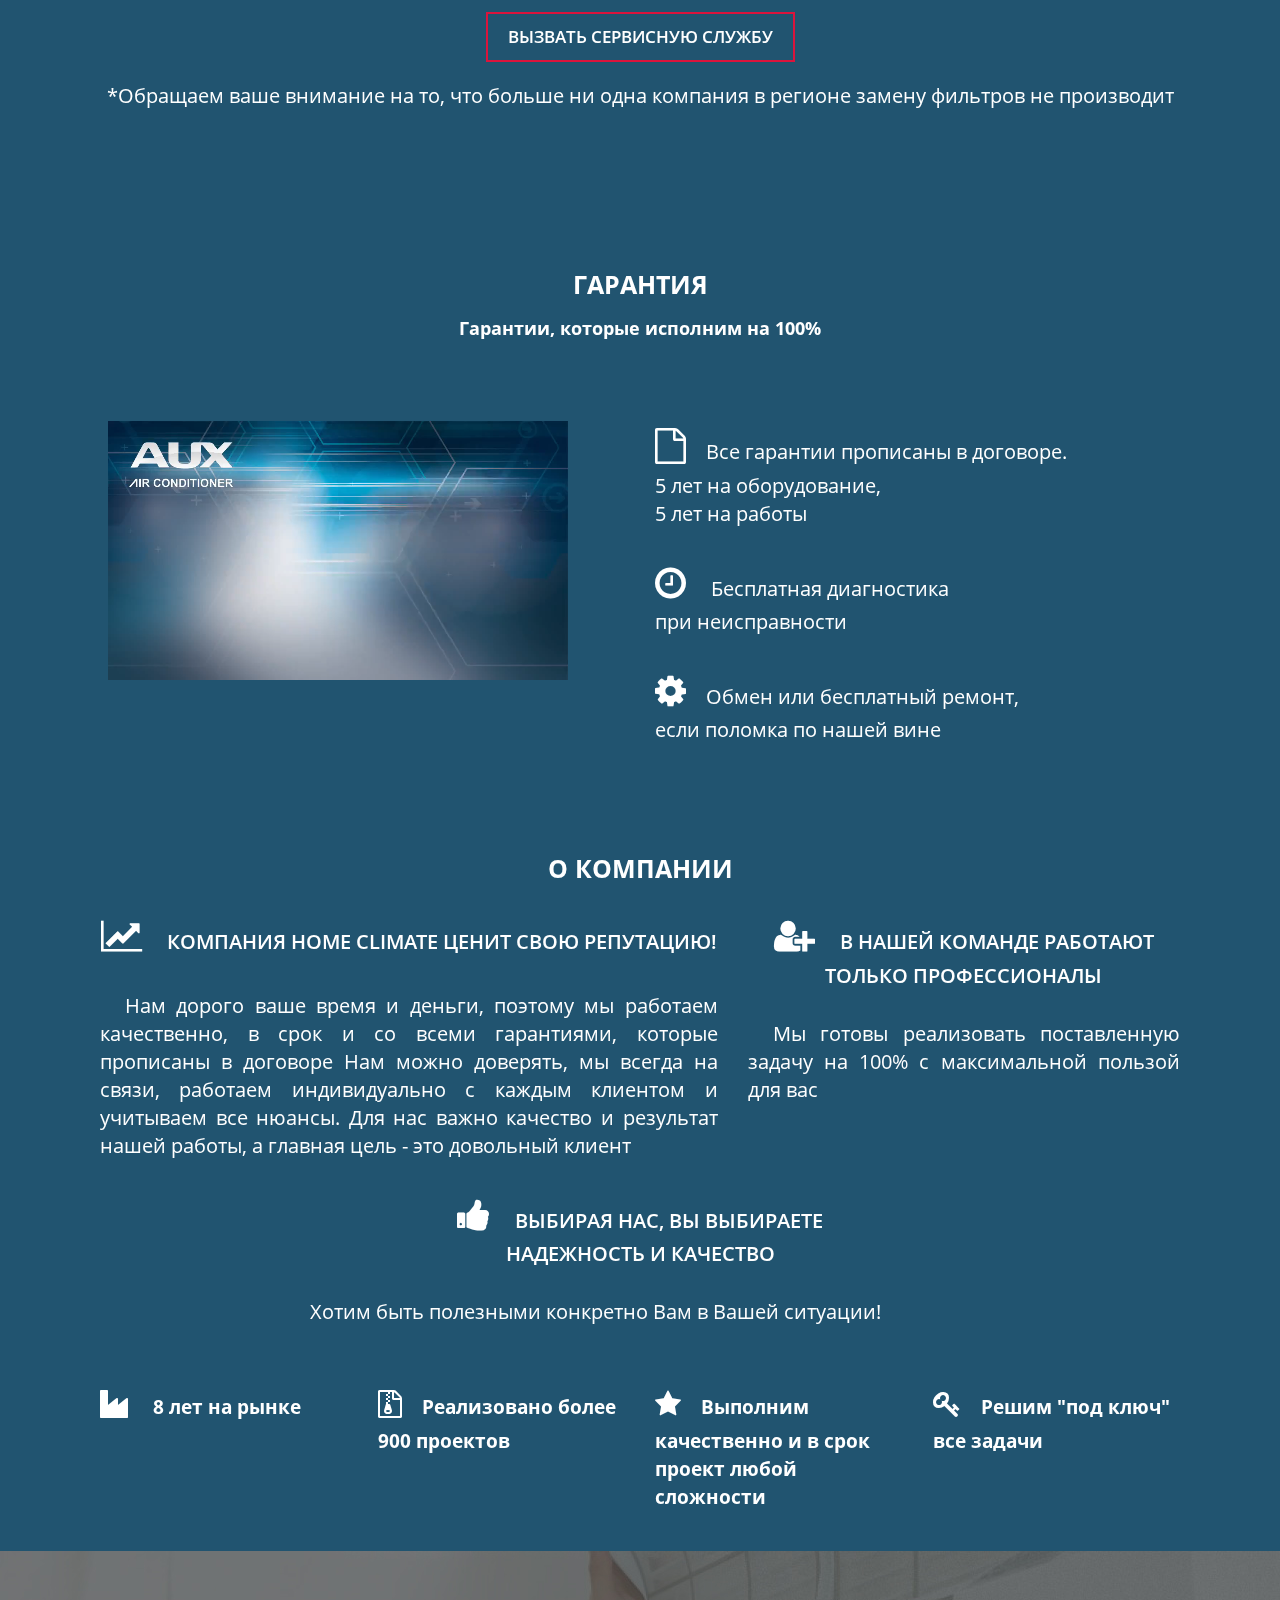
==== commit 2d451ace: "menu" ====
--- a/index.html
+++ b/index.html
@@ -206,15 +206,58 @@
   width: 70px;
   height: 70px;
   display: block;
-  background-color: transparent;
+  background-color: red;
+  opacity: 0.5;
   color: transparent;  
   z-index: 5;
-  background-color: green;
+ 
    
 }
 
 .closed {
 	z-index: 105;
+}
+
+
+@media screen and (max-width: 768px) {
+.open {
+  
+  right: 10px;
+  width: 50px;
+  height: 50px;
+  
+}
+
+.close_menu{  
+  right: 0px;
+  top:0;
+  width: 70px;
+  height: 70px;
+ 
+ 
+}
+
+}
+
+@media screen and (min-width: 992px) and (max-width: 1099px) {
+.close_menu {  
+  top: 60px;
+ 
+  
+ 
+}
+}
+  
+@media screen and (max-width: 450px) {
+.close_menu {  
+  width: 50px;
+  height: 50px;
+  top:20px;
+  right: 10px;
+  
+  
+ 
+}
 }
 
 
@@ -230,6 +273,7 @@
   -webkit-transition: opacity 0.2s linear;
   transition: opacity 0.2s linear;
   z-index: 100;
+  
 }
 .open:hover {
   opacity: 0.8;
@@ -1917,7 +1961,7 @@
                <span class="credit">Рассрочка 0%</span>
 
               <p class="model_title"></p>
-          <p class="select_square">Выбрать</p>
+          <p class="select_square">Выбрать  площадь помещения</p>
 
             <select name="model" class="userselect">
 <option data-id="Модель: <br> AS07TH3HRA" value=" 
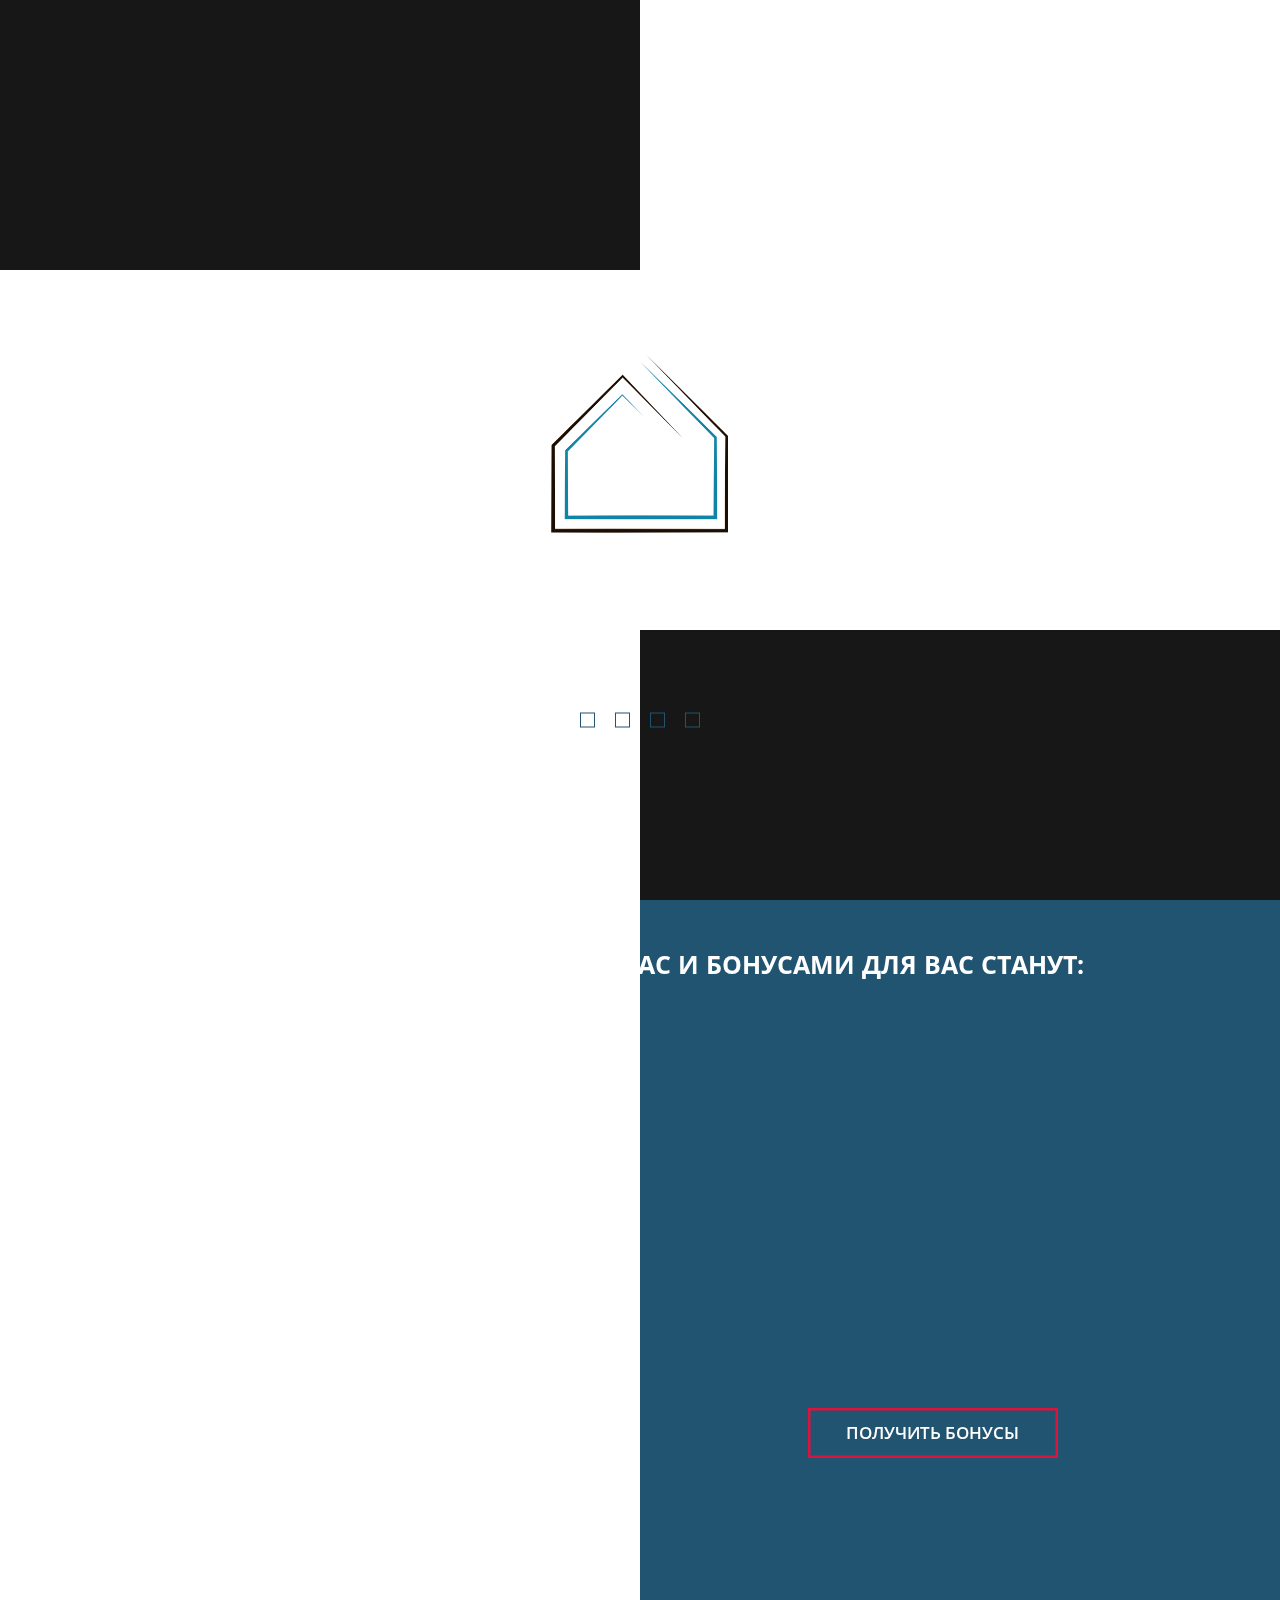
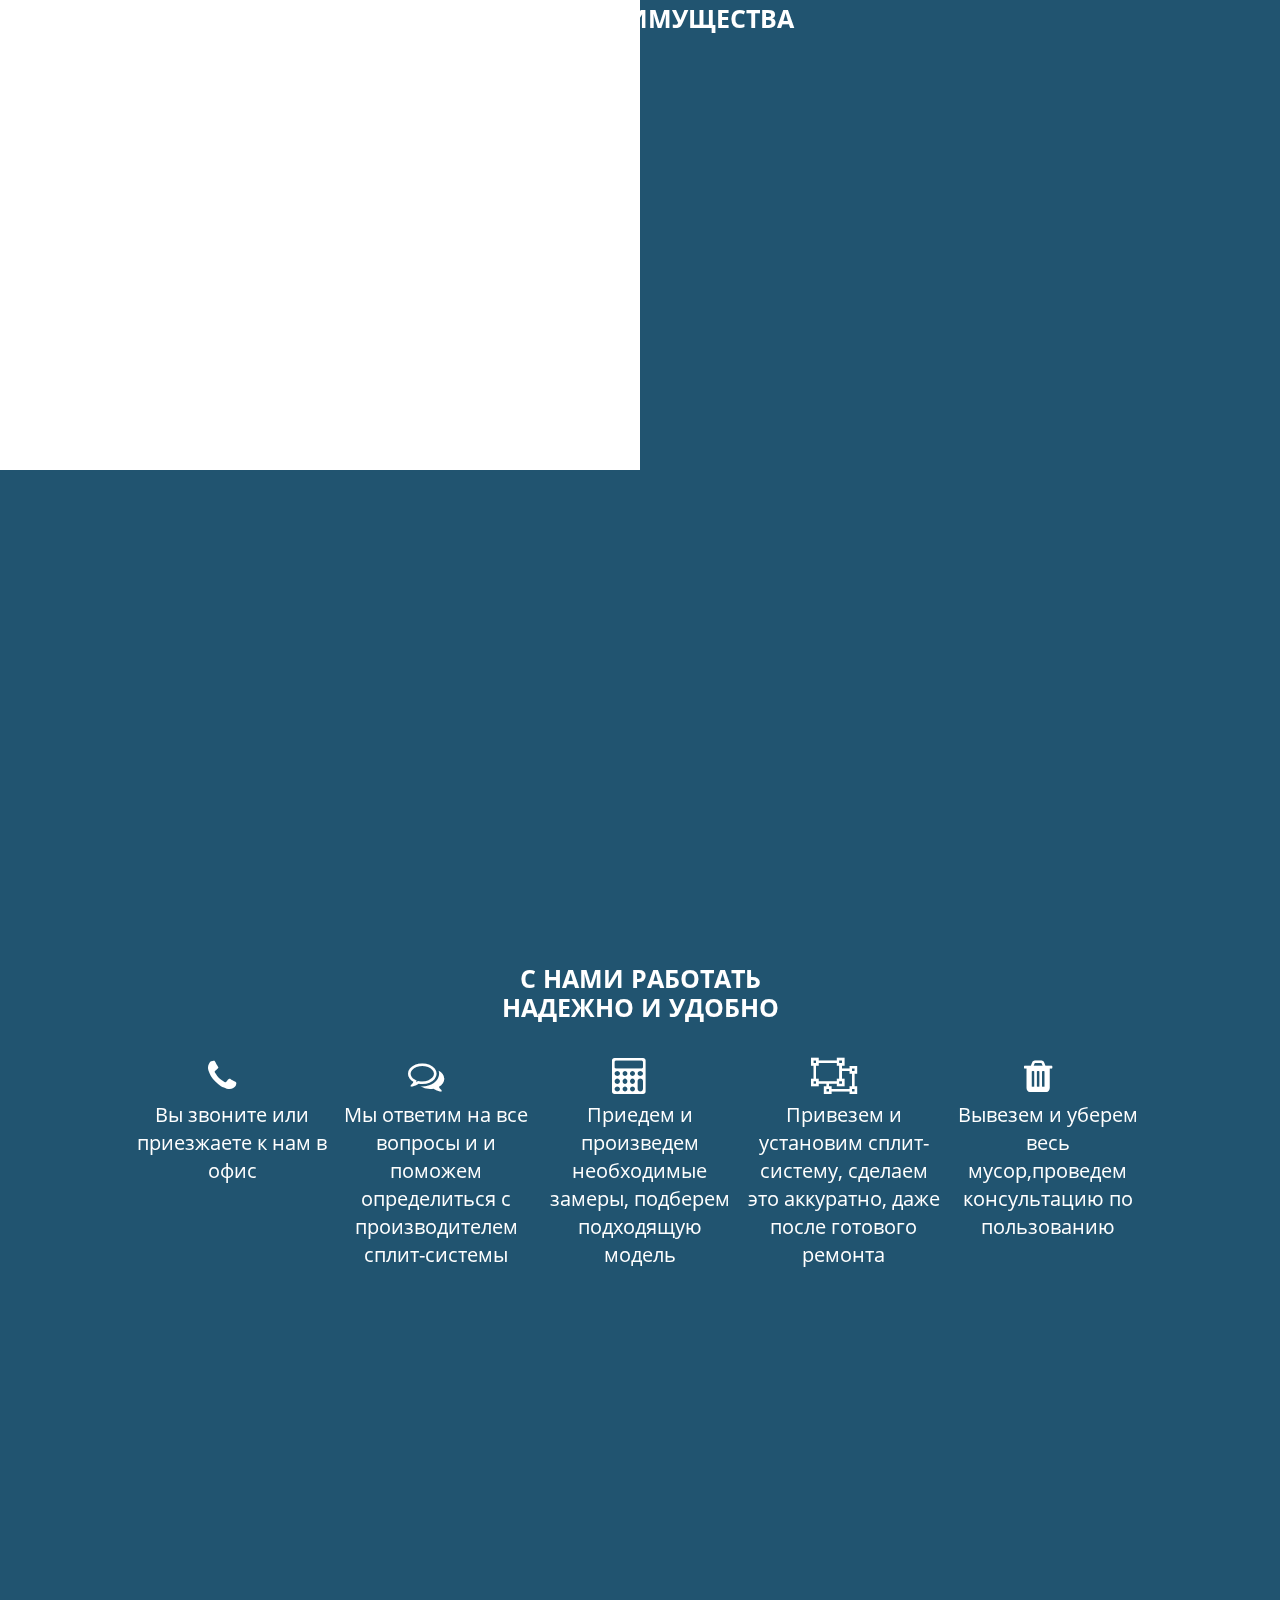
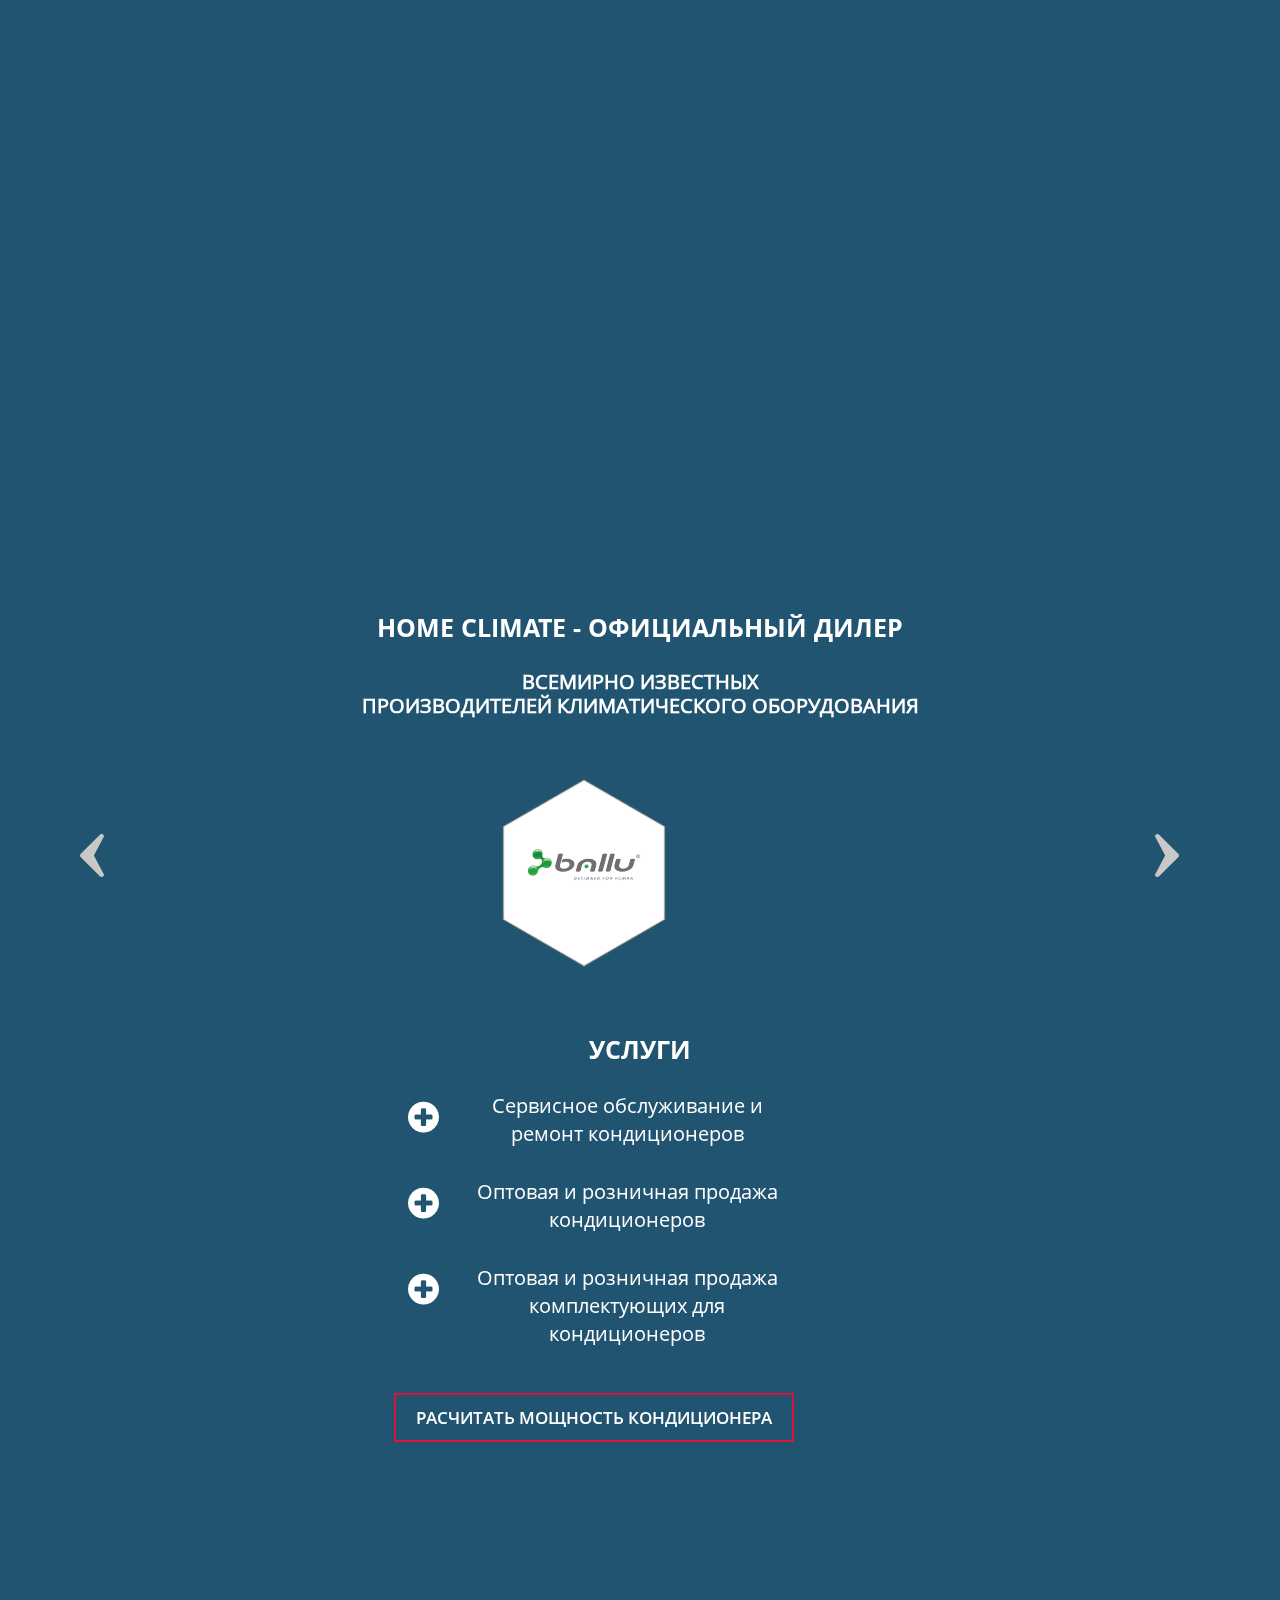
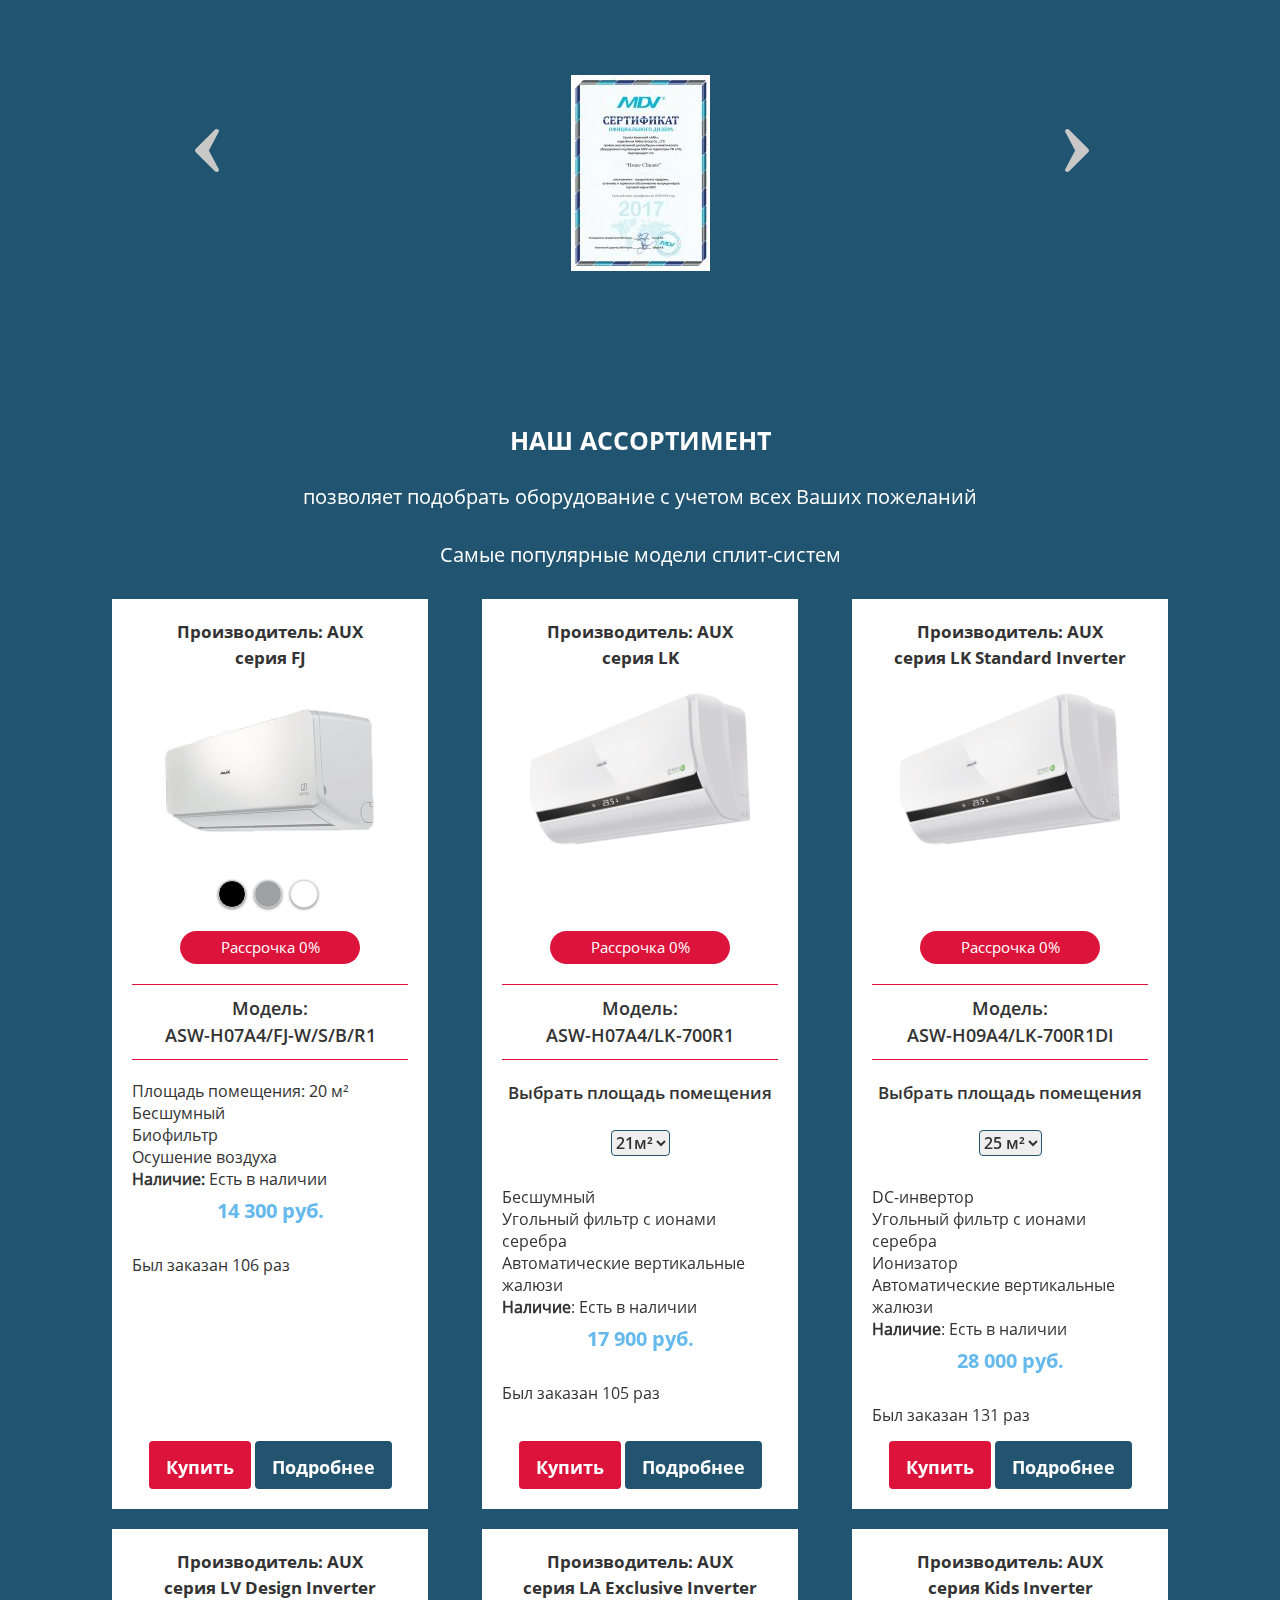
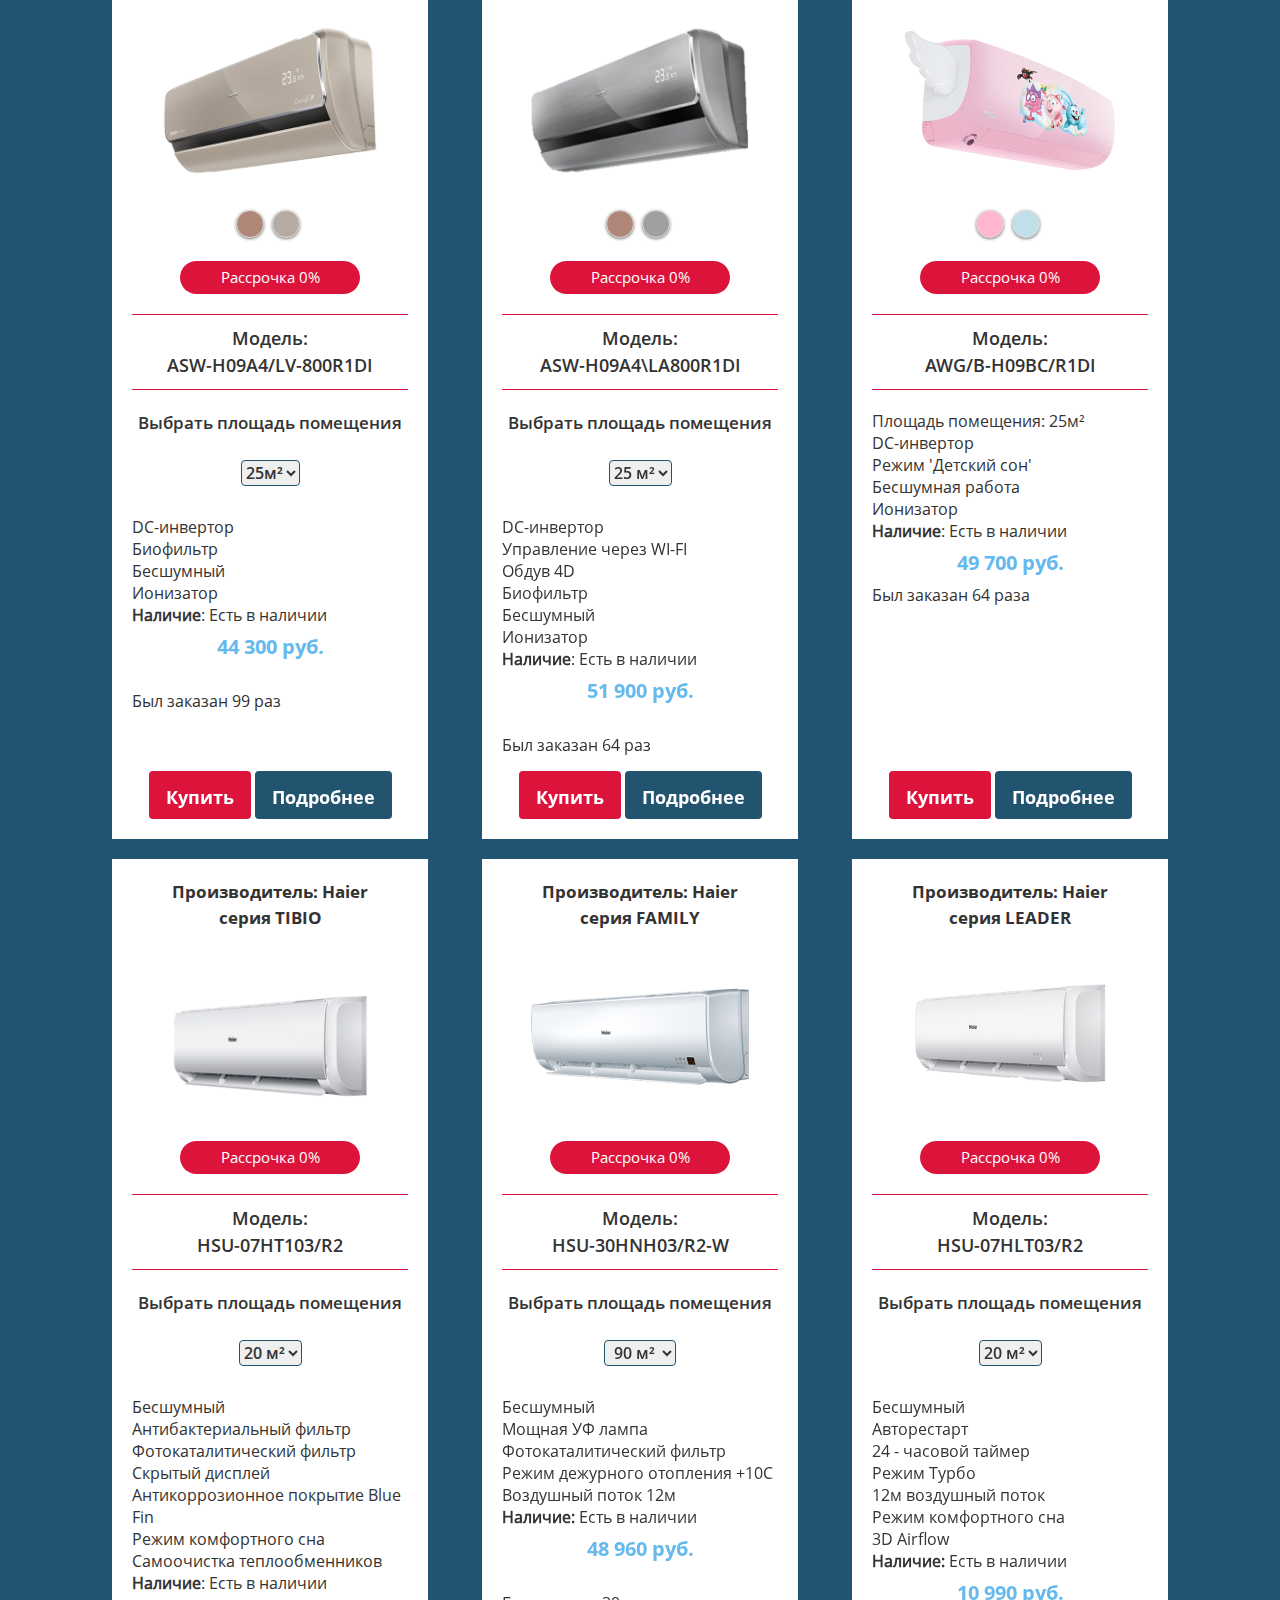
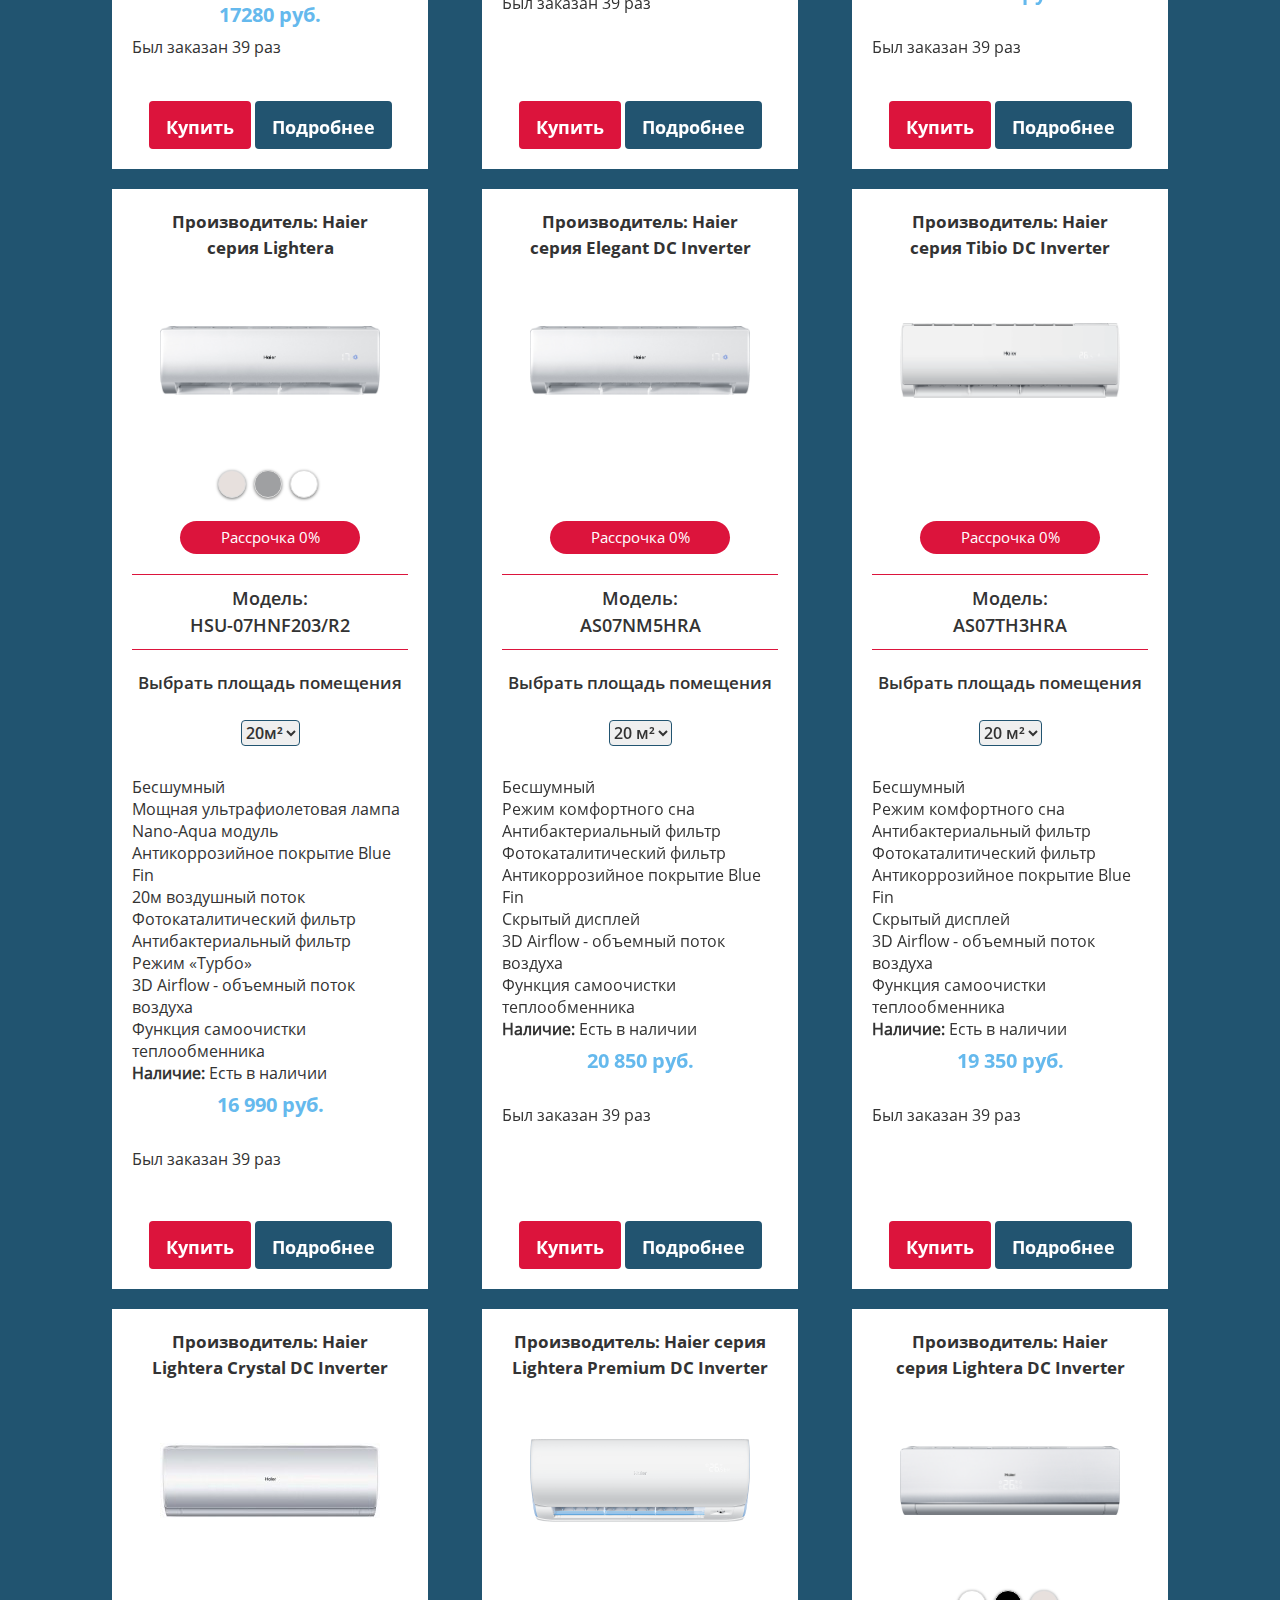
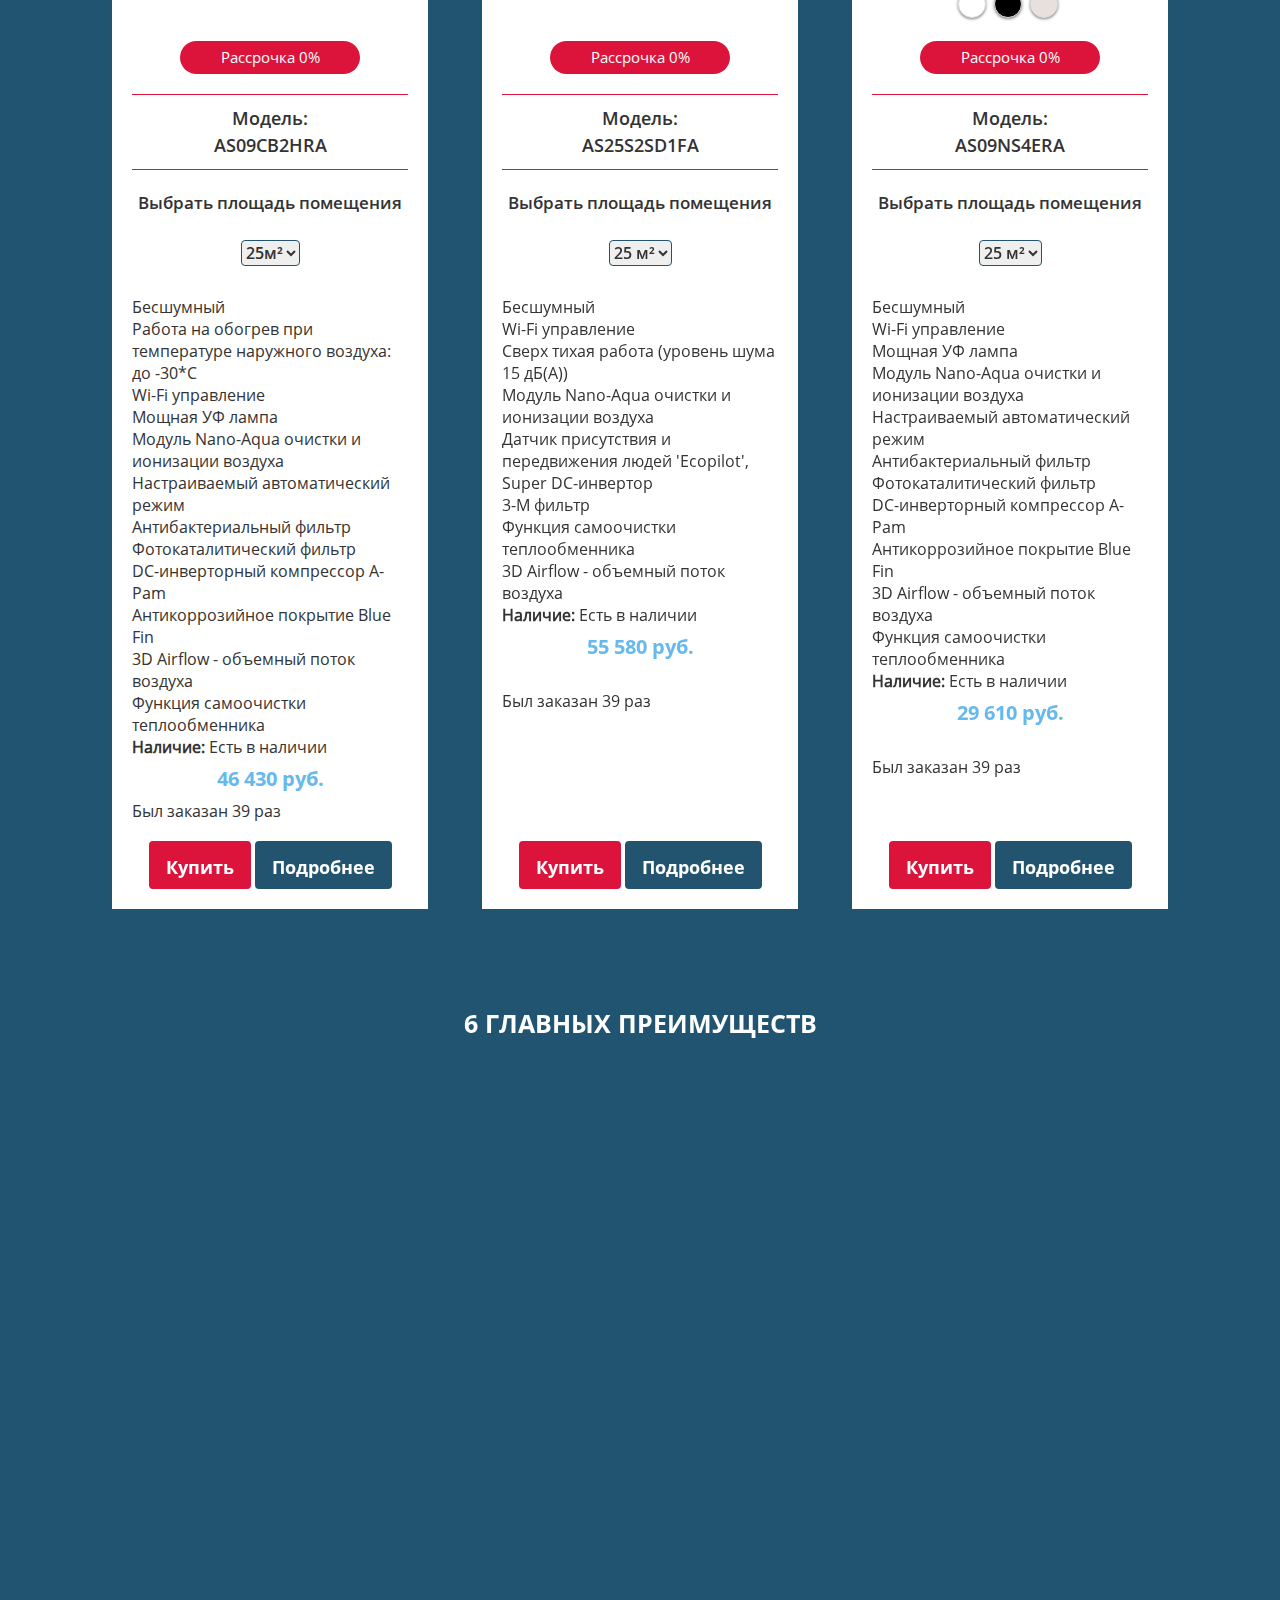
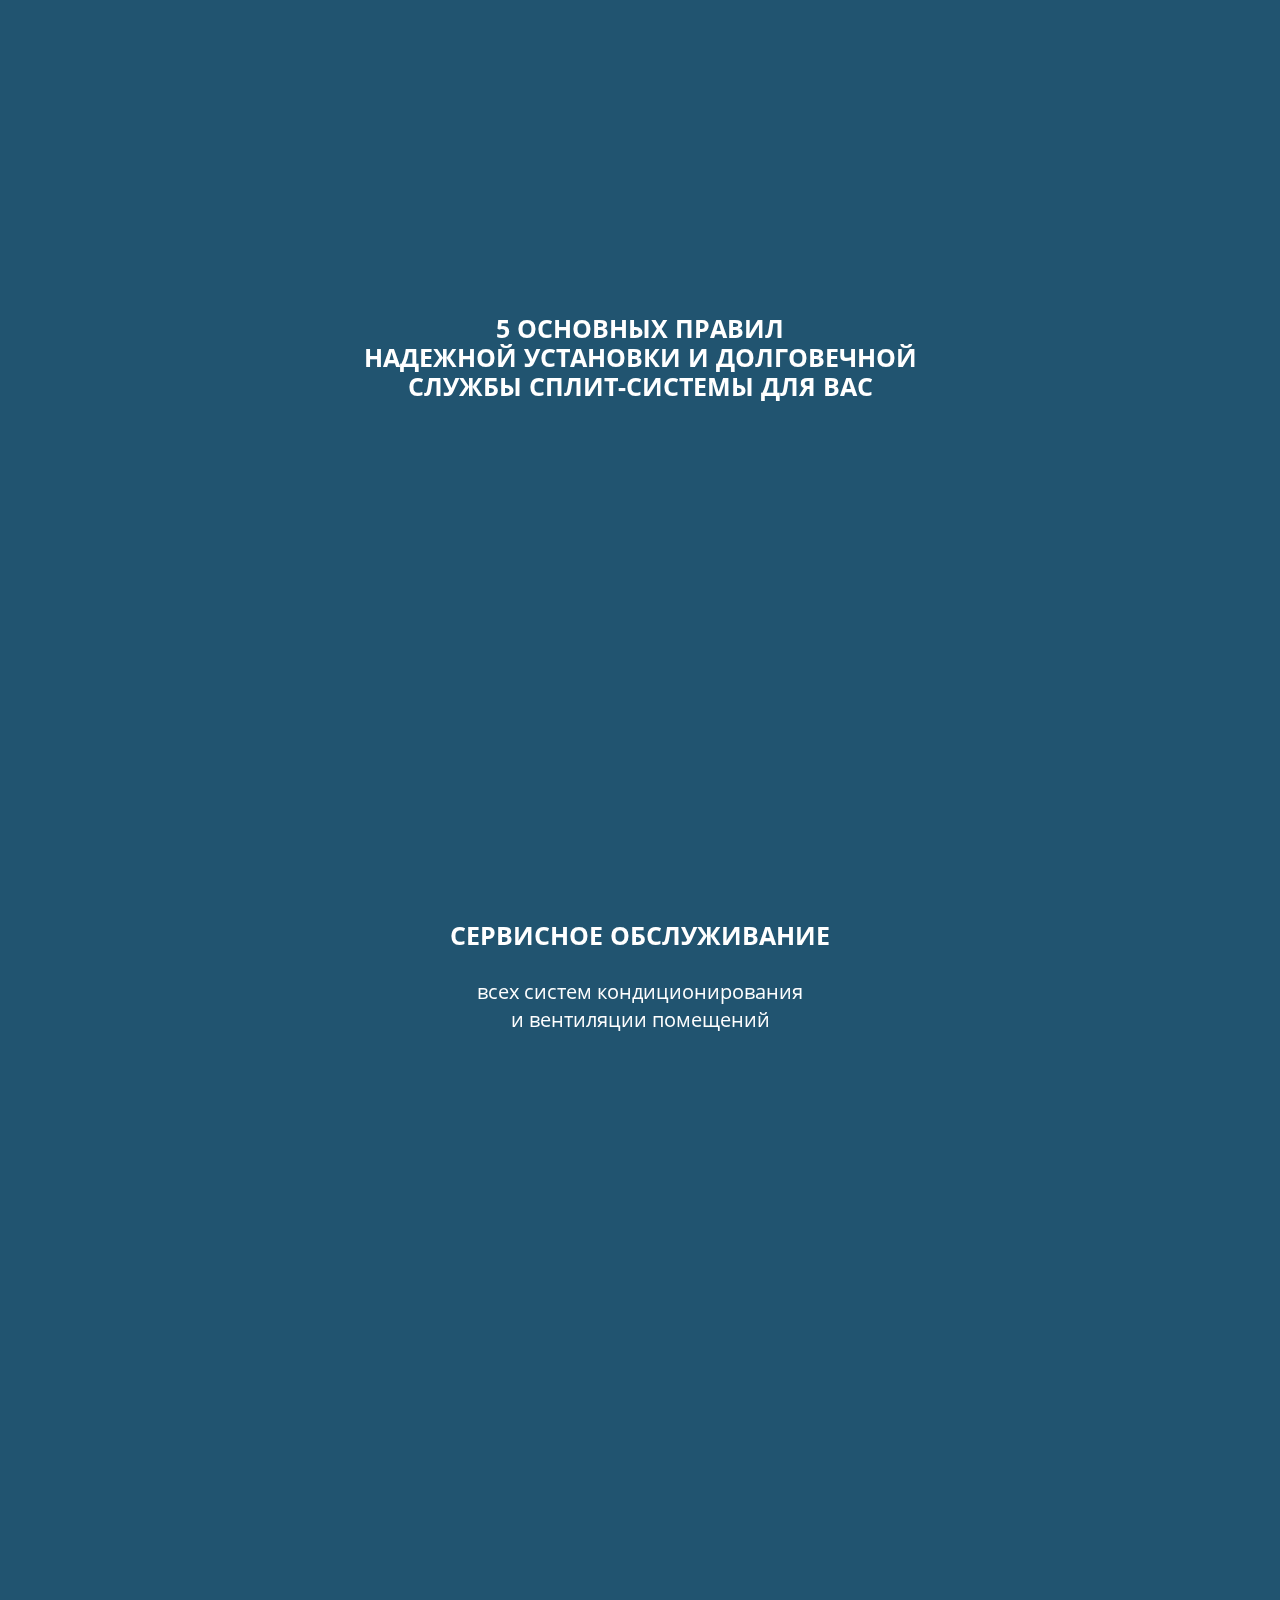
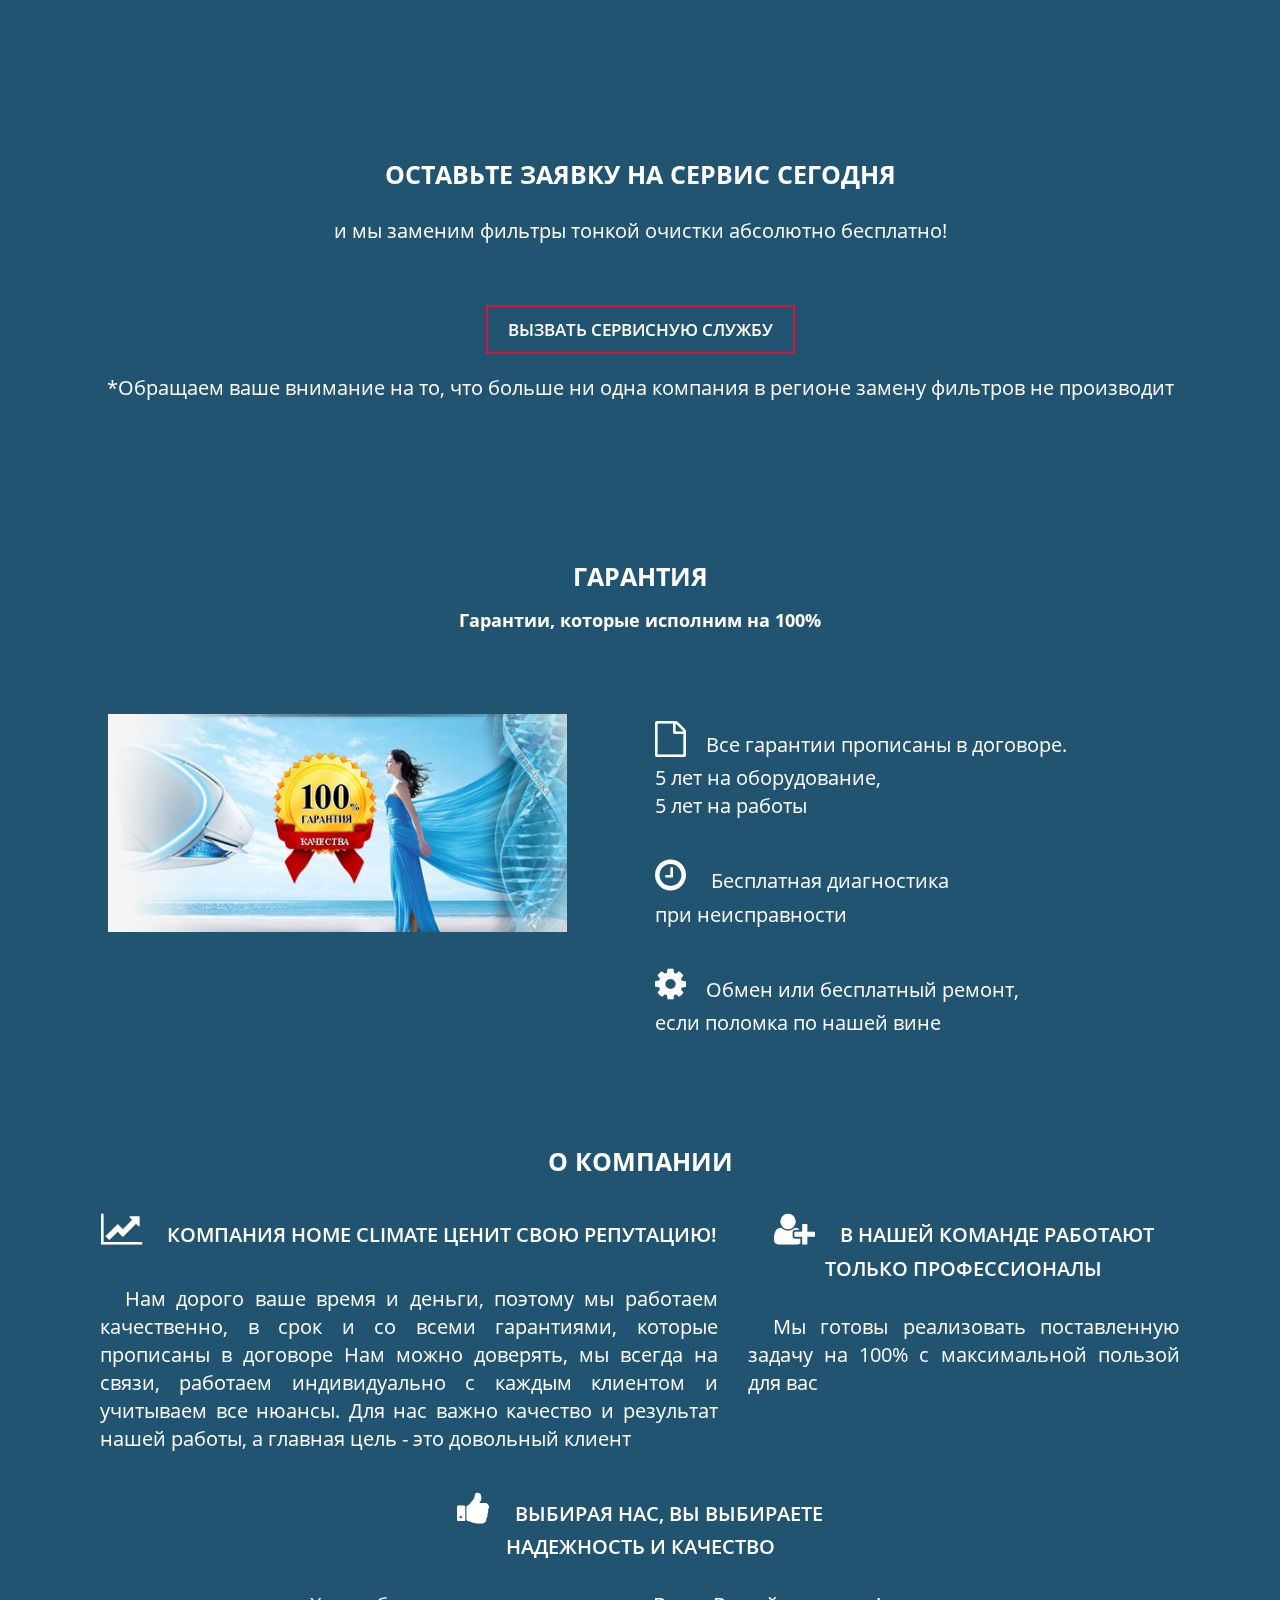
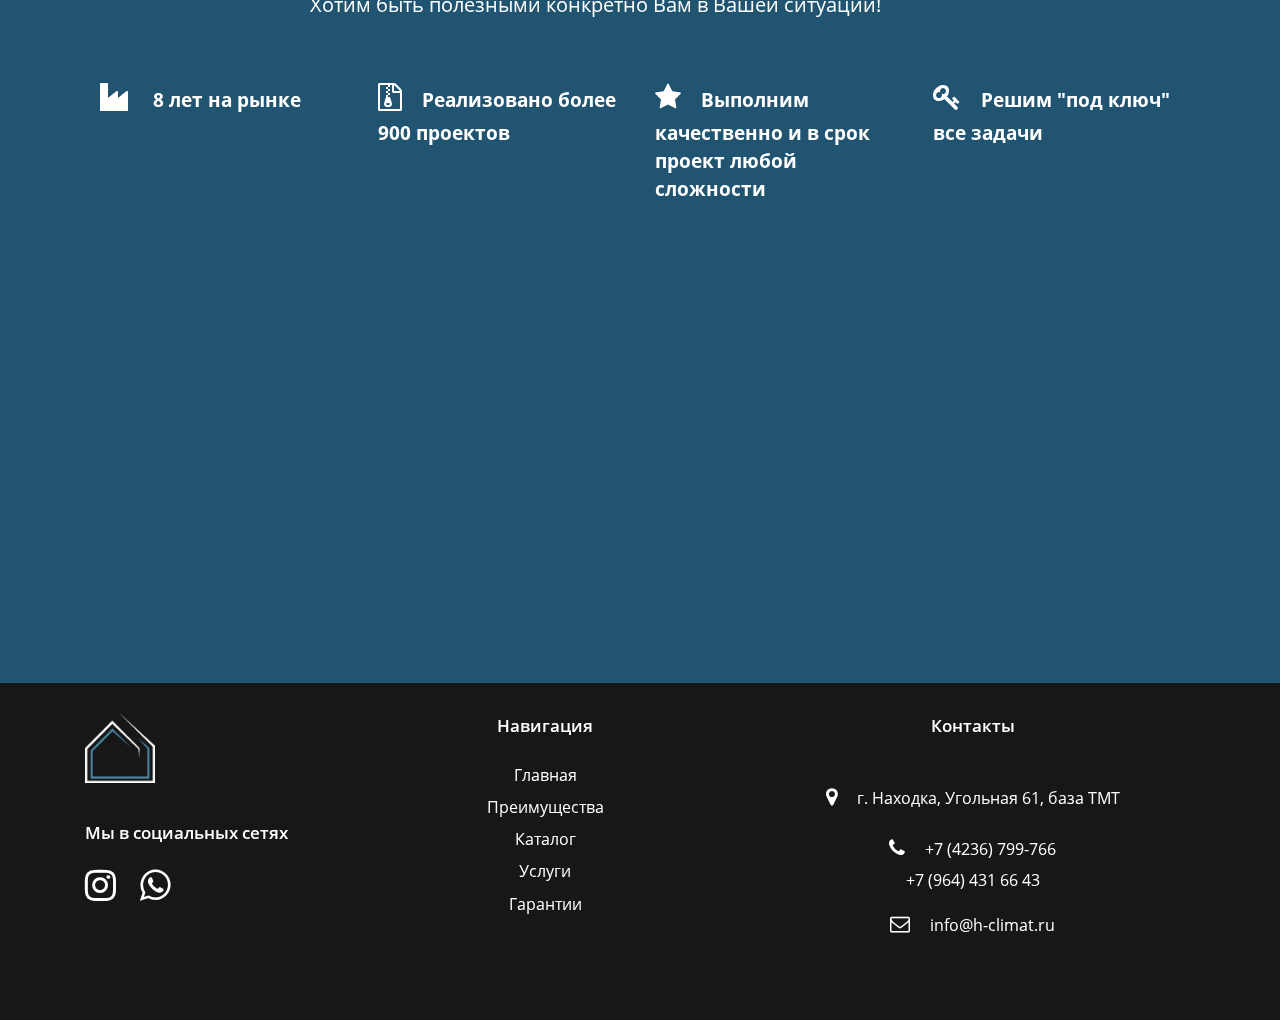
==== commit 3bd2e3d1: "with all fixes last" ====
--- a/index.html
+++ b/index.html
@@ -58,7 +58,7 @@
 }
 
 .square.grey {
-  background: #225470;
+  background: #fff;
   height: 200%;
   left: -50%;
   bottom: -130%;
@@ -77,6 +77,26 @@
   background-size: contain;
 }
 
+@media screen and (max-width: 800px){
+#bg_video {
+    display: none;
+}
+
+#preloader
+ {
+  display: none;
+}
+}
+
+@media screen and (min-width: 801px){
+#preloader {
+ 
+  display: block;
+ 
+  
+ }
+}
+
 div.top_headerline {
 min-height: 110px;
 background-color: transparent;
@@ -94,6 +114,9 @@
 
 }
 
+
+
+
 /*Видео шапка*/ 
 
 img.header_logo {
@@ -121,11 +144,13 @@
 
 
 button.buy_btn.modal_button {
+
   position: absolute;
   top: 50%;
   left: 25%;
 
   min-width: 180px;
+
 }
 
 
@@ -161,11 +186,17 @@
   width:100%;
   height:100vh;
   overflow:hidden;
+  
+  background-image: url(img/slide2.jpg);
+
+  background-repeat: no-repeat;
+  background-size: cover;background-position: center;
 }
 
 .fullscreen-video-wrap video{
   min-height:100%;
   min-width:100%;
+  
 
 }
 
@@ -206,8 +237,8 @@
   width: 70px;
   height: 70px;
   display: block;
-  background-color: red;
-  opacity: 0.5;
+  background-color: transparent;
+  /*opacity: 0.5;*/
   color: transparent;  
   z-index: 5;
  
@@ -578,7 +609,17 @@
   <div class="square white"></div>  
   <div class="square grey"></div>  
   <div class="home_climate"></div>
+
+   </div>
+  <div class='cube'>
+  <div class='cube-wrapper'>
+    <span></span>
+    <span></span>
+    <span></span>
+    <span></span>
   </div>
+</div>
+ 
 </div>
 
 
@@ -588,7 +629,7 @@
   <div class="container-fluid top_headerline">
     <div class="container">
       <div class="col-md-12">
-        <div class="col-md-2 col-xs-3">
+        <div class="col-md-2 col-xs-3 header_logoblock">
           <img class="header_logo " src="img/white_logo.png" alt="Логотип">
           <p class="comfort">С нами комфортно</p>
          </div>
@@ -607,9 +648,14 @@
   </div>
 </div>
     <div class="fullscreen-video-wrap">
-    <video id="bg_video" src="split.mp4" autoplay="" loop="">
-      
-    </video>
+    
+
+ <video id="bg_video" autoplay="" loop="">
+              <source src="split.mp4" type="video/mp4">
+              <source src="video.webm" type="video/webm">
+              <source src="split.ogg" type="video/ogg">            
+    </video> 
+
     </div>
     <div class="header-overlay"></div>
      <div class="close_menu"></div>
@@ -676,11 +722,11 @@
     
    <div class="row">
 
-    <div class="col-md-6 wow slideInLeft" data-wow-duration="2s">
+    <div class="col-md-6 wow slideInLeft" data-wow-duration="1s">
     <img class="section_image" src="img/1.jpg" alt="Кондиционер в интерьере">
     </div>
 
-    <div class="col-md-6 wow slideInRight" data-wow-duration="2s">
+    <div class="col-md-6 wow slideInRight" data-wow-duration="1s">
       
       <p class="section_textwhite "><span class="page_icons icon1"></span>Год обслуживания <br> <span>бесплатно</span> </p>
      
@@ -724,13 +770,12 @@
     
    <div class="row">
 
-    <div class="col-md-6 wow slideInLeft">
-       <!-- <span class="white_textdesc"> Мы комплексно решаем задачи по установке и обслуживанию климатического оборудования,     
-      чтобы создавать для Вас <br> КОМФОРТНЫЙ КЛИМАТ</span> -->
+    <div class="col-md-6 wow slideInLeft" data-wow-duration="1s">
+       
     <img class="section_image" src="img/2.jpg" alt="Кондиционер в интерьере">
     </div>
 
-    <div class="col-md-6 wow slideInRight">
+    <div class="col-md-6 wow slideInRight" data-wow-duration="1s">
       <div class="advantages_title">
      
      <p class="section_textwhitetitle">
@@ -843,10 +888,10 @@
     <div class="container">
       <div class="col-md-12">
          <div class="col-md-5 col-sm-12">        
-        <img class="section_image wow slideInLeft" src="img/3.jpg" alt="Кондиционер в интерьере">
+        <img class="section_image wow slideInLeft" data-wow-duration="1s" src="img/3.jpg" alt="Кондиционер в интерьере">
     </div>
      
-      <div class="col-md-7 col-sm-12 wow slideInRight">
+      <div class="col-md-7 col-sm-12 wow slideInRight" data-wow-duration="1s">
         <h2 class="section_titlewhite">Помните!</h2>
         <p class="section_textwhite">Срок службы и качество работы сплит­системы зависит от того, правильно ли подобрано оборудование и насколько качественно оно установлено.</p>   
         <h2 class="section_titlewhite">А ТАКЖЕ!</h2>
@@ -968,30 +1013,30 @@
 
    <div class="container">     
       <h2 class="section_titlewhite">УСЛУГИ</h2>
-        <div class="row">
-            </div>
-            <div class="col-md-3 col-sm-6 wow slideIneft">
+        <div class="col-md-12 icons_centerblockbig">
+            <!-- </div> -->
+            <div class="col-md-3 col-sm-6 wow slideIneft" data-wow-duration="1s">
               <div class="col-md-12">
-                <div class="col-md-2 col-xs-2">
+                <div class="col-md-2 col-sm-2 col-xs-2">
                    <span class="page_icons icon11"></span>
                   </div>
-                  <div class="col-md-10 col-xs-10">
+                  <div class="col-md-10 col-sm-10 col-xs-10">
                      <p class="section_textwhite">Монтаж кондиционеров </p>
                   </div> 
              
 
-              <div class="col-md-2 col-xs-2">
+              <div class="col-md-2 col-sm-2 col-xs-2">
                    <span class="page_icons icon11"></span>
                  </div>
-                  <div class="col-md-10 col-xs-10">
+                  <div class="col-md-10 col-sm-10 col-xs-10">
                      <p class="section_textwhite">Монтаж систем вентиляции
                       </p>
               </div>
 
-              <div class="col-md-2 col-xs-2">
+              <div class="col-md-2 col-sm-2 col-xs-2">
                    <span class="page_icons icon11"></span>
                  </div>
-                  <div class="col-md-10 col-xs-10">
+                  <div class="col-md-10 col-sm-10 col-xs-10">
                      <p class="section_textwhite">Демонтаж кондиционеров </p>                 
               </div>
             </div>
@@ -999,28 +1044,28 @@
              
              <div class="col-md-5 col-sm-6"> 
 
-             <div class="col-md-12">
-                <div class="col-md-2 col-xs-2">
+             <div class="col-md-12 ">
+                <div class="col-md-2 col-sm-2 col-xs-2">
                    <span class="page_icons icon11"></span>
                  </div>
-                  <div class="col-md-10 col-xs-10">
+                  <div class="col-md-10 col-sm-10 col-xs-10">
                      <p class="section_textwhite">Сервисное обслуживание и ремонт кондиционеров </p>
                   
                   </div> 
               
 
-              <div class="col-md-2 col-xs-2">
+              <div class="col-md-2 col-sm-2 col-xs-2">
                    <span class="page_icons icon11"></span>
                  </div>
-                  <div class="col-md-10 col-xs-10">
+                  <div class="col-md-10 col-sm-10 col-xs-10">
                      <p class="section_textwhite">Оптовая и розничная продажа кондиционеров </p>                  
                  
               </div>
 
-              <div class="col-md-2 col-xs-2">
+              <div class="col-md-2 col-sm-2 col-xs-2">
                    <span class="page_icons icon11"></span>
                  </div>
-                  <div class="col-md-10 col-xs-10">
+                  <div class="col-md-10 col-sm-10 col-xs-10">
                      <p class="section_textwhite">Оптовая и розничная продажа комплектующих для кондиционеров </p>
                   
                   </div> 
@@ -1030,7 +1075,7 @@
           <a href="test.html" class="callback_btn">Расчитать мощность кондиционера</a>
             </div> 
 
-            <div class="col-md-4 col-sm-12 wow slideInRight"> 
+            <div class="col-md-4 col-sm-12 wow slideInRight" data-wow-duration="1s"> 
         <img class="section_image " src="img/5.jpg" alt="Кондиционер в интерьере">       
       </div>
         
@@ -1102,7 +1147,7 @@
 <section id="catalog" class="split_products site-section  ">
     <div class="container">
        <h2 class="section_titlewhite">Наш ассортимент</h2>
-       <p class="section_textwhite">позволяет подобрать оборудование  с учетом всех ваших пожеланий</p>
+       <p class="section_textwhite">позволяет подобрать оборудование  с учетом всех Ваших пожеланий</p>
         <h3 class="section_textwhite">Самые популярные модели сплит-систем</h3>
         <div class="col-md-12">
            <div class="col-md-4 one_product"> 
@@ -1114,17 +1159,24 @@
                     <img id="white_cond" class="active"  data-image="белый" src="catalog/low/FJ/white.png" alt="Кондиционер AUX FJ">
                 </div>                   
                 
-              <div class="color-choose">                 
+              <div class="color-choose">  
+              <input data-image="черный" type="radio" class="black" name="color" value="черный">
+                <label data-color="черный"><span></span></label>
+                             
+                <input data-image="серый" type="radio" class="grey" name="color" value="серый">
+                <label data-color="серый"><span></span></label>
+                 <input data-image="белый" type="radio" class="white" name="color" value="белый">
+                <label data-color="белый"><span></span></label>
              </div>
 
              <span class="credit">Рассрочка 0%</span>
 
            <p class="model_title"></p>
 
-            <p class="select_square">Выбрать цвет кондиционера</p>
-
-            <select name="model" class="userselect">
-              <option data-id="Модель: <br> ASW-H07A4/FJ-WR1" value="
+            <p class="select_square"></p>
+
+            <select name="model" class="userselect invisible_content">
+              <option data-id="Модель: <br> ASW-H07A4/FJ-W/S/B/R1" value="
                 Площадь помещения: 20 м² <br>
                 Бесшумный<br>   
                 Биофильтр<br>   
@@ -1433,15 +1485,19 @@
                     <img id="boy" data-image="голубой"  src="catalog/premium/Kids/blue.png" alt="серия Kids Inverter"> 
                 </div>
                 <div class="color-choose"> 
+                	<input  data-image="розовый" type="radio" class="pink" name="color" value="розовый">
+                <label data-color="розовый"><span></span></label>
+                <input  data-image="голубой" type="radio" class="blue" name="color" value="голубой">
+                <label data-color="голубой"><span></span></label>
                
                </div>
                <span class="credit">Рассрочка 0%</span>
 
               <p class="model_title"></p>
-          <p class="select_square">Выбрать</p>
-
-            <select name="model" class="userselect">
-              <option data-id="Модель: <br> AWG-H09BC/R1DI" value=" 
+          <p class="select_square"></p>
+
+            <select name="model" class="userselect invisible_content">
+              <option data-id="Модель: <br> AWG/B-H09BC/R1DI" value=" 
 Площадь помещения: 25м²  <br> 
 
 DC-инвертор <br>
@@ -2330,15 +2386,15 @@
       <h2 class="section_titlewhite">6 главных преимуществ</h2>
         <div class="row">
             <div class="col-md-4 col-sm-12"> 
-               <img class="section_image wow slideInLeft" src="img/6.jpg" alt="Кондиционер в интерьере">
+               <img class="section_image wow slideInLeft" data-wow-duration="1s" src="img/6.jpg" alt="Кондиционер в интерьере">
             </div>
 
 
 
-            <div class="col-md-8 col-sm-12 wow slideInRight"> 
+            <div class="col-md-8 col-sm-12 wow slideInRight" data-wow-duration="1s"> 
              <div class="col-md-12">
-                <div class="col-md-2 col-xs-2">
-                 <span class="page_icons icon12"></span>
+                <div class="col-md-2 col-xs-2 icons12_set">
+                 <span class="page_icons icon12 icons12_set"></span>
                  </div>
                  <div class="col-md-10 col-sm-12">
                     <p class="section_textwhite">При монтаже используем штроборез с пылесосом, что минимизирует количество пыли и крошки, которую потом сложно убирать</p>
@@ -2391,9 +2447,9 @@
   <div class="container">     
       <h2 class="section_titlewhite">5 основных правил <br>надежной установки и долговечной <br>службы сплит-системы для вас</h2>
         <div class="row">
-            <div class="col-md-6 col-sm-6 wow slideInLeft">
+            <div class="col-md-6 col-sm-6 wow slideInLeft" data-wow-duration="1s">
            <p class="section_textwhite">Скачайте их здесь и уберегите себя от проблем</p>
-           <!-- <button type="button" class="callback_btn wow pulse"  data-wow-iteration="3" data-wow-duration="3000ms" data-toggle="modal" data-target="#download_modal"><span>Скачать буклет</span></button>  -->
+           
 
 
 <div class="svg">
@@ -2405,7 +2461,7 @@
     </a>
 </div>
             </div>
-          <div class="col-md-6 col-sm-6 wow slideInRight">
+          <div class="col-md-6 col-sm-6 wow slideInRight" data-wow-duration="1s">
             <img class="booklet" src="img/paper.png" alt="Буклет">
           </div>
                
@@ -2428,83 +2484,77 @@
       
      
     
-   <div class="row">
+   <div class="row icons_centerblockbig">
 
     
 
-    <div class="col-md-8 wow slideInLeft">
+    <div class="col-md-8 wow slideInLeft" data-wow-duration="1s">
 
       <div class="col-md-12">
-                <div class="col-md-2">
+                <div class="col-md-2 col-sm-2 col-xs-2">
                    <span class="page_icons icon13"></span>
                  </div>
-                  <div class="col-md-10">
+                  <div class="col-md-10 col-sm-10 col-xs-10">
                      <p class="section_textwhite">Диагностика кондиционеров</p>
                   </div> 
 
-                  <div class="col-md-2">
+                  <div class="col-md-2 col-sm-2 col-xs-2">
                    <span class="page_icons icon13"></span>
                  </div>
-                  <div class="col-md-10">
+                  <div class="col-md-10 col-sm-10 col-xs-10">
                      <p class="section_textwhite">Проверка и чистка теплообменника внешнего и внутреннего блоков</p>
                   </div> 
 
-                  <div class="col-md-2">
+                  <div class="col-md-2 col-sm-2 col-xs-2">
                    <span class="page_icons icon13"></span>
                  </div>
-                  <div class="col-md-10">
+                  <div class="col-md-10 col-sm-10 col-xs-10">
                      <p class="section_textwhite">Проверка и чистка фильтров, испарителя, конденсатора</p>
                   </div> 
 
-                  <div class="col-md-2">
+                  <div class="col-md-2 col-sm-2 col-xs-2">
                    <span class="page_icons icon13"></span>
                  </div>
-                  <div class="col-md-10">
+                  <div class="col-md-10 col-sm-10 col-xs-10">
                      <p class="section_textwhite">Проверка и чистка дренажной системы кондиционера</p>
                   </div> 
 
 
-                  <div class="col-md-2">
+                  <div class="col-md-2 col-sm-2 col-xs-2">
                    <span class="page_icons icon13"></span>
                  </div>
-                  <div class="col-md-10">
+                  <div class="col-md-10 col-sm-10 col-xs-10">
                      <p class="section_textwhite">Измерение рабочего давления в системе</p>
                   </div> 
 
-                  <div class="col-md-2">
+                  <div class="col-md-2 col-sm-2 col-xs-2">
                    <span class="page_icons icon13"></span>
                  </div>
-                  <div class="col-md-10">
+                  <div class="col-md-10 col-sm-10 col-xs-10">
                      <p class="section_textwhite">Диагностика утечки фреона</p>
                   </div> 
 
-                  <div class="col-md-2">
+                  <div class="col-md-2 col-sm-2 col-xs-2">
                    <span class="page_icons icon13"></span>
                  </div>
-                  <div class="col-md-10">
+                  <div class="col-md-10 col-sm-10 col-xs-10">
                      <p class="section_textwhite">Дозаправка кондиционера фреоном (хладагент), если это необходимо</p>
                   </div> 
 
-                  <div class="col-md-2">
+                  <div class="col-md-2 col-sm-2 col-xs-2">
                    <span class="page_icons icon13"></span>
                  </div>
-                  <div class="col-md-10">
+                  <div class="col-md-10 col-sm-10 col-xs-10">
                      <p class="section_textwhite">Перевод кондиционера с летнего режима на зимний и наоборот</p>
                   </div> 
 
-                  <div class="col-md-2">
+                  <div class="col-md-2 col-sm-2 col-xs-2">
                    <span class="page_icons icon13"></span>
                  </div>
-                  <div class="col-md-10">
+                  <div class="col-md-10 col-sm-10 col-xs-10">
                      <p class="section_textwhite">Проверка состояния термоизоляции фреонопроводов</p>
                   </div> 
 
-                  <!-- <div class="col-md-2">
-                   <span class="page_icons icon13"></span>
-                 </div>
-                  <div class="col-md-10">
-                     <p class="section_textwhite">Дезинфекция кондиционера</p>
-                  </div>  -->
       </div>
 
       
@@ -2512,13 +2562,11 @@
 
        <div class="col-md-4">
       
-    <img class="section_image wow slideInRight" src="img/8.jpg" alt="Кондиционер в интерьере">
+    <img class="section_image wow slideInRight" data-wow-duration="1s" src="img/8.jpg" alt="Кондиционер в интерьере">
     </div>
 
     </div>
-     <!-- <div class="blue_wrapper">
-        <p>Чистку и сервисное обслуживание сплит-систем наши специалисты выполняют уникальным способом. Мы разработали сервисный пакет с отводом грязной воды, который крепится под внутренний блок сплита, после чего он, обработанный спецсредством , промывается насквозь напором воды из мойки высокого давления KARCHER. <br>Какими либо другими способами так тщательно вымыть сплит невозможно.</p>
-      </div> -->
+    
   </div>
 
 </section>
@@ -2552,12 +2600,20 @@
     <div class="col-md-6 col-sm-12">
       
         <div class="video_aux">
-            <video class="aux" src="condition.mp4" autoplay="" loop=""></video>
+            
+             <video class="aux" autoplay="" loop=""  poster="img/poster.jpg">
+              <source src="condition.mp4" type="video/mp4">
+              <source src="condition.ogg" type="video/ogg">
+              <source src="condition.webm" type="video/webm">  
+              </video> 
+        </div>
+        <div class="poster">
+         <img class ="poster_image" src="img/poster.jpg" alt="Гарантия на кондиционер">
         </div>
    
     </div>
 
-    <div class="col-md-6 col-sm-12">
+    <div class="col-md-6 col-sm-12 icons_centerblock">
       
       <p class="section_textwhite"><span class="page_icons icon14"></span>Все гарантии прописаны в договоре. <br>5 лет на оборудование, <br>5 лет на работы </p>
      
@@ -2587,8 +2643,8 @@
 	<h2 class="section_titlewhite">О компании</h2>					
 
 <div class="col-md-12">
-       <div class="col-md-7 col-sm-12">  
-                     <p class="section_textwhitetitle"> <span class="page_icons icon17"></span>
+       <div class="col-md-7 col-sm-12 icons_centerblockbig">  
+                     <p class="section_textwhitetitle "> <span class="page_icons icon17"></span>
                      Компания Home Climate ЦЕНИТ СВОЮ РЕПУТАЦИЮ!
                       </p>
                   <p class="section_textwhite">
@@ -2603,7 +2659,7 @@
               </div>
 
 
-<div class="col-md-5 col-sm-12"> 
+<div class="col-md-5 col-sm-12 icons_centerblockbig"> 
                      <p class="section_textwhitetitle"><span class="page_icons icon18"></span>
                      В НАШЕЙ КОМАНДЕ РАБОТАЮТ ТОЛЬКО ПРОФЕССИОНАЛЫ
                       </p>
@@ -2615,8 +2671,8 @@
 </div>			
 
 
-      <div class="col-md-12">
-        <div class="col-md-2"></div>
+      <div class="col-md-12 icons_centerblockbig">
+        <div class="col-md-2 col-xs-1 empty_div"></div>
 			<div class="col-md-8 company_single_block">
 					<p class="section_textwhitetitle"><span class="page_icons icon19"></span>
                      ВЫБИРАЯ НАС, ВЫ ВЫБИРАЕТЕ <br>НАДЕЖНОСТЬ И КАЧЕСТВО
@@ -2626,7 +2682,7 @@
 			</div>
     </div>
 
-<div class="col-md-12">
+<div class="col-md-12 icons_centerblock">
 <div class="col-md-3">
   
 	<p class="section_textwhitetitle2"><span class="page_icons icon20"></span> 8 лет  на рынке </p>
@@ -2695,7 +2751,7 @@
     <div class="container">
       <div class="row">
           <div class="col-md-12">
-            <div class="col-md-3 col-xs-12">
+            <div class="col-md-3 col-xs-6">
               <img id="img_logo" src="img/white_logo.png" alt="Логотип">          
              <p class="social">Мы в социальных сетях</p>
              <div class="social_icons">
@@ -2730,25 +2786,25 @@
                   </li>                       
               </ul>
             </div>
-            <div class="col-md-5 col-xs-6">
+            <div class="col-md-5 col-xs-12">
               <p id="contacts" class="footer__sections">Контакты</p>
-              <div class="col-md-2 col-xs-2">                
-               </div>
-               <div class="col-md-10 col-xs-10">
+              <!-- <div class="col-md-2 col-xs-2">                
+               </div> -->
+               <div class="col-md-12">
                 
                  <p class="footer__contactsText"><span class="page_icons icon24"></span>г. Находка, Угольная 61, база ТМТ</p>
                 </div>
-                <div class="col-md-2 col-xs-2">                
-               </div>
-               <div class="col-md-10 col-xs-10">
+                <!-- <div class="col-md-2 col-xs-2">                
+               </div> -->
+               <div class="col-md-12">
                 
                  <p class="footer__contactsText"><span class="page_icons icon25"></span>+7 (4236) 799-766 <br> +7 (964) 431 66 43
                      </p>                      
                 </div>
-                <div class="col-md-2 col-xs-2">
+                <!-- <div class="col-md-2 col-xs-2">
                 
-               </div>
-               <div class="col-md-10 col-xs-10">
+               </div> -->
+               <div class="col-md-12">
                  <span class="footer__contactsText"><span class="page_icons icon26"></span>info@h-climat.ru</span>
                 </div>
             </div>          
@@ -2936,9 +2992,18 @@
                     <img id="white_cond2" class="active"  data-image="белый" src="catalog/low/FJ/white.png" alt="Кондиционер AUX FJ">          
                 </div>
                  <p class="model_title"></p>
-                 <p class="select_square">Выбрать цвет кондиционера</p>
-            <select name="model" class="userselect">
-            <option data-id="Модель: <br> ASW-H07A4/FJ-WR1" value="
+                 <p class="select_square"></p>
+                 <div class="color-choose">  
+              <input data-image="черный" type="radio" class="black" name="color" value="черный">
+                <label data-color="черный"><span></span></label>
+                             
+                <input data-image="серый" type="radio" class="grey" name="color" value="серый">
+                <label data-color="серый"><span></span></label>
+                 <input data-image="белый" type="radio" class="white" name="color" value="белый">
+                <label data-color="белый"><span></span></label>
+             </div>
+            <select name="model" class="userselect invisible_content">
+            <option data-id="Модель: <br> ASW-H07A4/FJ-W/S/B/R1" value="
             <b>AUX</b> <br>       
             <b>14 300 руб.</b>  <br>      
             <b>Тип: </b>on/off сплит-система <br>     
@@ -2952,7 +3017,7 @@
             <b>Тип хладагента:</b> R410А<br>      
             <b>Гарантия: 3 года </b><br>  
             <b>Производитель:</b> AUX серия FJ <br>     
-            <b>Модель: </b>ASW-H07A4/FJ-WR1 <br>      
+            <b>Модели: </b>ASW-H07A4/FJ-W/S/B/R1 <br>      
             <b>Наличие:</b> Есть в наличии     
             ">Белый</option>
             <option data-id="Модель: <br> ASW-H07A4/FJ-SR1" value=" 
@@ -3439,11 +3504,7 @@
               <li data-target="#myCarousel4" data-slide-to="2"></li>
               <li data-target="#myCarousel4" data-slide-to="3"></li>
               <li data-target="#myCarousel4" data-slide-to="4"></li>
-              <li data-target="#myCarousel4" data-slide-to="5"></li>              
-              <li data-target="#myCarousel4" data-slide-to="6"></li>
-              <li data-target="#myCarousel4" data-slide-to="7"></li>
-              <li data-target="#myCarousel4" data-slide-to="8"></li>
-              <li data-target="#myCarousel4" data-slide-to="9"></li>              
+                      
               
             </ol> 
             <div class="carousel-inner">
@@ -3479,7 +3540,7 @@
                <div class="product_card">                   
                     
                     <img data-image="серый" class="active" src="catalog/premium/LA/grey.png" alt="AUX серия LA">
-                    <img data-image="brown" src="catalog/premium/LA/brown.png" alt="AUX серия LA">
+                    <img data-image="коричневый" src="catalog/premium/LA/brown.png" alt="AUX серия LA">
                     
                 </div>
                 <div class="color-choose">
@@ -3621,45 +3682,37 @@
 
 
               <p class="model_title"></p>
-            <p class="select_square">Выбрать</p>
-
-            <select name="model" class="userselect">
-              <option data-id="Модель: <br>AWG-H09BC/R1DI" value="   
-    <b>AUX</b>  <br>        
+            <p class="select_square"></p>
+            <div class="color-choose"> 
+                	<input  data-image="розовый" type="radio" class="pink" name="color" value="розовый">
+                <label data-color="розовый"><span></span></label>
+                <input  data-image="голубой" type="radio" class="blue" name="color" value="голубой">
+                <label data-color="голубой"><span></span></label>
+               
+               </div>
+
+            <select name="model" class="userselect invisible_content">
+              <option data-id="Модель: <br>AWG/B-H09BC/R1DI" value="
+
+   
+    <b>AUX</b>         
     <b>49 700 руб. </b> <br>      
     <b>Тип: </b>DC-инвертор, сплит-система <br>       
     <b>Тип монтажа:</b> настенный <br>        
     <b>Режимы:</b> охлаждение/обогрев/осушение <br>       
-    <b>Рекомендуемая площадь:</b> до 35м² <br>        
+    <b>Рекомендуемая площадь:</b> до 25м² <br>        
     <b>Мощность охлаждения:</b> 2700 Вт <br>        
     <b>Мощность обогрева:</b> 2800 Вт  <br>       
     <b>Потребляемая мощность:</b> 820 Вт<br>        
     <b>Уровень шума (max/min): </b>26/19 дБ <br>        
     <b>Тип хладагента:</b> R410А <br>       
     <b>Гарантия:</b> 3 года  <br> 
-    <b>Производитель:</b> AUX серия LA Exclusive Inverter <br>        
-    <b>Модель:</b> ASW-<b></b>H12A4/LA600R1DI  <br>      
+    <b>Производитель:</b> AUX серия Kids Inverter Exclusive Inverter <br>        
+    <b>Модель:</b> AWG/B-H09BC/R1DI  <br>      
     <b>Наличие:</b> Есть в наличии <br>       
-    ">для девочек
-                    </option>
-
-     <option data-id="Модель: <br>AWB-H09BC/R1DI" value="   
-    <b>AUX </b><br>         
-    <b>49 700 руб.</b>  <br>      
-    <b>Тип:</b> DC-инвертор, сплит-система <br>       
-    <b>Тип монтажа: </b>настенный <br>        
-    <b> Режимы: </b>охлаждение/обогрев/осушение <br>       
-    <b>Рекомендуемая площадь:</b> до 35м² <br>        
-    <b>Мощность охлаждения:</b> 2700 Вт<br>         
-    <b>Мощность обогрева: </b>2800 Вт <br>        
-    <b>Потребляемая мощность:</b> 820 Вт <br>       
-    <b>Уровень шума (max/min): </b>26/19 дБ <br>        
-    <b>Тип хладагента:</b> R410А <br>       
-    <b>Гарантия:</b> 3 года <br> 
-   <b> Производитель:</b> AUX серия LA Exclusive Inverter   <br>      
-   <b> Модель:</b> ASW-H12A4/LA600R1DI  <br>      
-    <b>Наличие:</b> Есть в наличии  <br>      
-">для мальчиков</option>             
+    "></option>
+
+           
 </select>
 <div class="model"></div>
   </div>
@@ -4981,7 +5034,7 @@
   <script src='https://cdnjs.cloudflare.com/ajax/libs/gsap/1.9.8/TweenMax.min.js'></script>
 <script  src="js/preloader.js"></script>
   <script src="libs/fancybox/jquery.fancybox.min.js" defer></script>
-  <script src="js/wow.js" defer></script>
+  <script src="js/wow.js"></script>
      <script>
     wow = new WOW(
       {
--- a/css/main.css
+++ b/css/main.css
@@ -34,17 +34,17 @@
   padding: 0; 
   margin: 0; 
   border: 0; 
-  } */
+  } 
  /*remember to define focus styles!  */
 :focus { 
   outline: 0; 
   } 
 
 
-  } 
+  
 ol, ul { 
   list-style: none; 
-  } */
+  } 
 /* tables still need cellspacing="0" in the markup */ 
 table { 
   border-collapse: separate; 
@@ -81,7 +81,7 @@
 .hidden {
   display: none; }
 
-.clear 
+.clear {
   clear: both; }
 
 button, a {
@@ -224,9 +224,9 @@
     width: 139px;
     height: 195px;
     margin: 0 15px;
-    margin-bottom: 20px;
-    -webkit-box-shadow: 0px 0px 13px rgba(0, 0, 0, 0.2);
-    box-shadow: 0px 0px 13px rgba(0, 0, 0, 0.2); }
+    margin-bottom: 20px;}
+    
+    
     .certificate .fancybox:hover:before {
       border-width: 6px;
       opacity: 1; }
@@ -245,7 +245,7 @@
       width: 100%;
       height: 100%;
       z-index: 1;
-      border: 0px solid #65b9ed;
+     /* border: 0px solid #65b9ed;*/
       -webkit-transition: .3s all;
       -moz-transition: .3s all;
       -ms-transition: .3s all;
@@ -285,87 +285,6 @@
     .certificate .fancybox img {
       width: 100%;
       height: 100%; }
-
-
-
-.services_swiper {
-  position: relative;
-  width: 100%;
-  max-width: 680px;
-  margin: 0 auto;
-  overflow: hidden; }
-  .services_swiper .swiper-slide {
-    position: relative;
-    text-align: center; }
-  .services_swiper .item {
-    position: relative;
-    width: 100%;
-    height: 251px;
-    cursor: pointer;
-    border-bottom: 2px solid red;
-    -webkit-transition: .3s all;
-    -moz-transition: .3s all;
-    -ms-transition: .3s all;
-    -o-transition: .3s all;
-    transition: .3s all; }
-    .services_swiper .item:first-of-type {
-      margin-bottom: 42px; }
-    .services_swiper .item:hover {
-      border-color: #665200; }
-      .services_swiper .item:hover .img_block .more {
-        opacity: 1; }
-    .services_swiper .item .img_block {
-      position: relative;
-      width: 100%;
-      height: 178px;
-      border: 2px solid #65b9ed;
-      -webkit-box-shadow: 0px 0px 13px rgba(0, 0, 0, 0.2);
-      box-shadow: 0px 0px 13px rgba(0, 0, 0, 0.2); }
-      .services_swiper .item .img_block img {
-        position: relative;
-        width: 100%;
-        height: 100%;
-        object-fit: cover;
-        object-position: center center; }
-      .services_swiper .item .img_block .more {
-        overflow: hidden;
-        position: absolute;
-        z-index: 2;
-        top: 0px;
-        left: 0px;
-        width: 100%;
-        height: 100%;
-        padding-top: 60px;
-        
-        opacity: 0;
-        -webkit-transition: .3s all;
-        -moz-transition: .3s all;
-        -ms-transition: .3s all;
-        -o-transition: .3s all;
-        transition: .3s all;
-        text-align: center; }
-        .services_swiper .item .img_block .more i {
-          font-size: 39px;
-          color: #FFF;
-          text-shadow: 0px 0px 6px #c8950c, 0px 0px 6px #c8950c;
-          margin-bottom: 10px; }
-        .services_swiper .item .img_block .more p {
-          font-size: 15px;
-          color: #FFF;
-          text-shadow: 0px 0px 4px rgba(0, 0, 0, 0.5); }
-    .services_swiper .item .text_block {
-      position: relative;
-      display: table;
-      width: 100%;
-      height: 70px;
-      padding-left: 10px;
-      padding-right: 10px; }
-      .services_swiper .item .text_block p {
-        display: table-cell;
-        vertical-align: middle;
-        font-size: 15px;
-        color: #000;
-        text-align: center; }
 
 
 
@@ -1062,8 +981,8 @@
   -o-background-size: 100%;
   background-size: 100%;
   text-align: center;
-  -webkit-box-shadow: 0px 10px 10px rgba(0, 0, 0, 0.5);
-  box-shadow: 0px 10px 10px rgba(0, 0, 0, 0.5); }
+  /*-webkit-box-shadow: 0px 10px 10px rgba(0, 0, 0, 0.5);
+  box-shadow: 0px 10px 10px rgba(0, 0, 0, 0.5);*/ }
   .certificate_section .section_title {
     font-size: 26px;
     line-height: 32px;
@@ -1091,8 +1010,8 @@
         max-width: 427px;
         width: 100%;
         margin: 0 auto;
-        -webkit-box-shadow: 0px 0px 21px rgba(0, 0, 0, 0.28);
-        box-shadow: 0px 0px 21px rgba(0, 0, 0, 0.28); }
+        /*-webkit-box-shadow: 0px 0px 21px rgba(0, 0, 0, 0.28);
+        box-shadow: 0px 0px 21px rgba(0, 0, 0, 0.28); */}
         .certificate_section .item .col .fancybox img {
           max-width: 100%; }
     .certificate_section .item .text_block {
@@ -1112,8 +1031,8 @@
         vertical-align: top;
         padding: 7px 16px;
        
-        -webkit-box-shadow: 0px 0px 1px #f3f3f3, 0px 0px 1px #f3f3f3;
-        box-shadow: 0px 0px 1px #f3f3f3, 0px 0px 1px #f3f3f3;
+        /*-webkit-box-shadow: 0px 0px 1px #f3f3f3, 0px 0px 1px #f3f3f3;
+        box-shadow: 0px 0px 1px #f3f3f3, 0px 0px 1px #f3f3f3;*/
         margin-bottom: 10px; }
         .certificate_section .item .text_block .for:before {
           content: "";
@@ -1141,32 +1060,7 @@
   .certificate_section .item_2 .col {
     float: right; }
 
-.repair_partners_2 {
-  z-index: 4; }
-  .repair_partners_2 .section_title {
-    text-align: center;
-    font-size: 26px;
-    line-height: 32px;
-    margin-bottom: 40px; }
-  .repair_partners_2 .partners_swiper_2 {
-    position: relative;
-    width: 100%;
-    max-width: 820px;
-    overflow: hidden;
-    text-align: center; }
-    .repair_partners_2 .partners_swiper_2 .swiper-slide {
-      position: relative;
-      height: 100px;
-      display: table; }
-    .repair_partners_2 .partners_swiper_2 .partner_logo {
-      position: relative;
-      width: 100%;
-      height: 112px;
-      display: table-cell;
-      vertical-align: middle; }
-      .repair_partners_2 .partners_swiper_2 .partner_logo img {
-        max-width: 100%;
-        max-height: 100%; }
+
 
 .last_question .wrapper {
   padding-top: 200px; }
@@ -2209,7 +2103,10 @@
     position: relative;
     width: 100%;
     padding-left: 104px;
-    padding-right: 104px; }
+    padding-right: 104px;
+    }
+
+
     .partners .wrapper .swiper-button-next, .partners .wrapper .swiper-button-prev {
       background: none;
       width: 45px;
@@ -2234,7 +2131,8 @@
         -ms-transition: .3s all;
         -o-transition: .3s all;
         transition: .3s all; }
-      .partners .wrapper .swiper-button-next:after, .partners .wrapper .swiper-button-prev:after {
+      .partners .wrapper .swiper-button-next:after, 
+      .partners .wrapper .swiper-button-prev:after {
         content: "";
         display: block;
         position: absolute;
@@ -2262,7 +2160,8 @@
   width: 100%;
   max-width: 820px;
   overflow: hidden;
-  text-align: center; }
+  text-align: center;
+   }
   .partners_swiper .swiper-slide {
     position: relative;
     height: 100px;
@@ -2270,12 +2169,27 @@
   .partners_swiper .partner_logo {
     position: relative;
     width: 100%;
-    height: 100px;
+    max-width: 120px;
+    /* height: 100px; */
     display: table-cell;
     vertical-align: middle; }
     .partners_swiper .partner_logo img {
       max-width: 100%;
       max-height: 100%; }
+
+img.brand-logo {
+        position: absolute;
+        top:35%;
+        left: 50%;
+        margin-left: -60px;
+        display: inline-block;
+        width: 120px!important;
+      }
+
+
+
+
+
 
 .split_partners {
   position: relative;
@@ -2290,7 +2204,7 @@
     line-height: 32px;
     margin-bottom: 12px; }
     .split_partners .section_title span {
-      background: #65b9ed;
+      
       padding: 10px 5px;
       padding-bottom: 5px; }
   .split_partners .title_info {
@@ -2318,15 +2232,9 @@
   padding-bottom: 45px;
   overflow: hidden; }
  
-     /* .certificate_swiper .pagination_block button:hover {
-        color: #65b9ed; }*/
+    
   .certificate_swiper .swiper-pagination {
-    /*position: relative;
-    display: inline-block;
-    top: auto;
-    vertical-align: top;
-    text-align: center;
-    line-height: 1; ВЕРНУТЬ ОБРАТНО СТИЛИ ПАГИНАЦИИ СЛАЙДЕРА С СЕРТИФИКАТАМИ*/
+  
     display: none;}
    
   .certificate_swiper .swiper-slide {
@@ -2339,8 +2247,8 @@
     width: 100%;
     line-height: 0;
     margin-bottom: 20px;
-    -webkit-box-shadow: 0px 0px 13px rgba(0, 0, 0, 0.2);
-    box-shadow: 0px 0px 13px rgba(0, 0, 0, 0.2); }
+    /*-webkit-box-shadow: 0px 0px 13px rgba(0, 0, 0, 0.2);
+    box-shadow: 0px 0px 13px rgba(0, 0, 0, 0.2);*/ }
     .certificate_swiper .fancybox:hover:before {
       border-width: 6px;
       opacity: 1; }
@@ -2354,22 +2262,25 @@
       content: "";
       display: block;
       position: absolute;
-      left: 0px;
+      left: 0;
       top: 0px;
+      right:0;
       width: 100%;
       height: 100%;
       z-index: 1;
-      border: 0px solid crimson;
+      
       -webkit-transition: .3s all;
       -moz-transition: .3s all;
       -ms-transition: .3s all;
       -o-transition: .3s all;
       transition: .3s all;
-     
+      max-height: 196px;
+      max-width: 139px;
       -webkit-background-size: 100% 100%;
       -o-background-size: 100% 100%;
       background-size: 100% 100%;
-      opacity: 0; }
+      opacity: 0;
+      z-index:2; }
     .certificate_swiper .fancybox:after {
       content: "\f002";
       font-family: "FontAwesome";
@@ -2400,19 +2311,16 @@
       width: 100%;
       height: 100%;
       object-fit: cover;
-      object-position: center center; }
-
-
-
-      img.brand-logo {
-        position: absolute;
-        top:35%;
-        left: 50%;
-        margin-left: -60px;
-        display: inline-block;
-        width: 120px!important;
+      object-position: center center;
+      max-height: 196px;
+      max-width: 139px;
       }
 
+.certificate_swiper .fancybox img:hover {
+  border: 2px solid crimson;
+}
+
+      
       polygon.actor:hover
       {
         opacity: 0.5;
@@ -3146,7 +3054,7 @@
    height: 20px;
   position:absolute;
   top: 50px;
-  left: 10%;z-index: 6;
+  left: 10%;z-index: 99;
 
 }
 
@@ -3157,6 +3065,7 @@
   position:absolute;
   top: 50px;
   right: 10%;
+  z-index: 99;
 
 }
 button.next_certificate:hover {
@@ -3166,6 +3075,15 @@
 
 button.prev_certificate:hover {
   background: url(../img/arrow-left-hover.png) no-repeat right center;
+}
+
+button.next_certificate:active,
+button.next_certificate:focus,
+button.prev_certificate:active,
+button.prev_certificate:focus
+
+ {
+outline: none;
 }
 
 
@@ -3237,7 +3155,7 @@
   font-family: "Open Sans SemiBold";
   margin:auto;
   margin-top: 10px;
-  margin:bottom: 10px;
+  margin-bottom: 10px;
   text-align: center;
   font-size: 16px;
   border: 1px solid #225470;
@@ -3287,4 +3205,125 @@
     display: block;
     margin:auto;
     margin-top: 20px;
+}
+
+.color-choose input[type="radio"].pink + label span {
+  background-color: #FFB6CE;
+}
+.color-choose input[type="radio"].blue + label span {
+  background-color: #C0DFE8;
+}
+
+select.invisible_content {
+  display: none;
+}
+
+.cube {
+  background-color: transparent;
+  font-size: 0;
+  height: 100%;
+  position: absolute;
+  left: 0;
+  top: 0;
+  width: 100%;
+  z-index: 1000;
+}
+.cube .cube-wrapper {
+  position: absolute;
+  left: 50%;
+  top: 80%;
+  -webkit-transform: translate(-50%, -50%);
+          transform: translate(-50%, -50%);
+          
+}
+
+.cube span {
+  -webkit-animation: cube 2s ease-in infinite;
+          animation: cube 2s ease-in infinite;
+  background-color: transparent;
+ border: 1px solid #225470;
+  
+  display: inline-block;
+  font-size: 1.4em;
+  height: 15px;
+  margin: 10px;
+  width: 15px;
+}
+.cube span:nth-child(1) {
+  -webkit-animation-delay: 0;
+          animation-delay: 0;
+}
+.cube span:nth-child(2) {
+  -webkit-animation-delay: .2s;
+          animation-delay: .2s;
+}
+.cube span:nth-child(3) {
+  -webkit-animation-delay: .4s;
+          animation-delay: .4s;
+}
+.cube span:nth-child(4) {
+  -webkit-animation-delay: .6s;
+          animation-delay: .6s;
+}
+@-webkit-keyframes cube {
+  0% {
+    opacity: 1;
+    -webkit-transform: scale(1);
+            transform: scale(1);
+  }
+  20% {
+    -webkit-transform: scale(1.3);
+            transform: scale(1.3);
+  }
+  30% {
+    -webkit-transform: scale(1.7);
+            transform: scale(1.7);
+  }
+  50% {
+    opacity: 1;
+    -webkit-transform: scale(2);
+            transform: scale(2);
+  }
+  100% {
+    opacity: 1;
+    -webkit-transform: scale(2.5);
+            transform: scale(2.5);
+  }
+}
+
+svg.svg {
+ 
+  max-width: 190px;
+  max-height: 190px;
+
+}
+
+button::-moz-focus-inner {
+  border: 0;
+}
+
+
+input.modal_inputs2 {
+    display: block;
+    margin:auto;
+    margin-top: 20px;
+}
+
+.icons12_set {
+  padding-left: 0;
+}
+
+img.poster_image {
+  display: block;
+  width: 80%;
+  max-width: 370px;
+  margin:auto;
+}
+
+div.poster {
+  display: none;
+}
+
+#service p.section_textwhite {
+  margin-top: 0;
 }--- a/css/media.css
+++ b/css/media.css
@@ -139,11 +139,7 @@
     margin-top: 180px;
 }
 
-input.modal_inputs2 {
-    display: block;
-    margin:auto;
-    margin-top: 20px;
-}
+
 
 #img_logo
  {
@@ -152,11 +148,16 @@
 }
 
 div.social_icons {
-    width: 100px;
+    max-width: 80px;
+    display: block;
     margin:auto;
     margin-bottom: 20px;
 }
 
+span.icon27 {
+  padding-right: 0;
+  float: right;
+}
 
 p.social {
    text-align: center;
@@ -189,7 +190,8 @@
 }
 
 .product_card img {
-    width: 220px;
+    width: 95%;
+    max-width: 220px;
 }
 
 .header_phoneblock {
@@ -233,12 +235,56 @@
       
     
     max-height: 200px !important;
-    
-}
+   
+    max-width: 320px!important;
+
+    
+}
+
+div.modal-content {
+  padding-top: 40px;
+}
+
+
 button.buy_btn.modal_button {
     position: relative;
     display: block;
-    margin:auto;
+    margin: auto;
+    min-width: 180px;
+    left:0;
+}
+
+
+div.modal-content p.productor {
+    display: none;
+
+}
+div.modal-content p.select_square {
+  text-align: center;
+}
+
+div.modal-content div.color-choose {
+    display: block;
+    max-width: 120px;
+    margin:auto;
+    min-height: auto;
+}
+div.modal-content select.userselect{
+text-align: center;
+
+margin:auto;
+display: block;
+max-width: 60px;
+}
+
+div.modal-content select.userselect.invisible_content {
+  display:none;
+}
+
+.main_modal .modal-dialog .modal-content .modal_title {
+    
+    font-size: 20px;
+    
 }
 
 }
@@ -247,6 +293,8 @@
 
 
 @media screen and (max-width: 768px) {
+
+
 h1.header-description-title {
     font-size: 28px;
     letter-spacing: 1px;
@@ -254,6 +302,26 @@
    
 }
 
+
+.main_modal .modal-dialog .modal-content {
+    position: relative;
+    width: 90%;
+    margin:auto;
+}
+
+
+input[type=text], input[type=tel] {
+    position: relative;
+    margin:auto;
+    width: 90%;
+    max-width: 300px;
+    margin-bottom: 15px;
+    
+    padding: 8px 8px 8px 25px;
+   
+}
+
+
 #bonus h2.section_titlewhite {
     max-width: 80%;
     margin:auto;
@@ -284,7 +352,7 @@
 
 .carousel-indicators {
     position: absolute;
-    bottom: 10px;
+    bottom: -20px;
     
 }
 
@@ -410,6 +478,30 @@
     display: none;
 }
 
+p.comfort {
+    display: none;
+}
+
+.header_phoneblock {
+  display: none;
+}
+
+div.header_logoblock {
+position: absolute;
+top: 10px;
+left: 50%;
+width: 140px;
+margin-left: -60px;
+
+}
+
+img.header_logo {
+   width: 80px;
+   margin:auto;
+   display: block;
+
+}
+
 a.header_phone {
     text-align: center;
 }
@@ -431,68 +523,7 @@
 }
 
 
-@media screen and (max-width: 450px) {
-
-
-.page_icons {
-    font-size: 22px;
-}
-
-h1.header-description-title {
-    font-size: 20px;
-    
-   
-}
-h2.section_titlewhite {
-    font-size: 16px;
-    line-height: 20px;
-    
-}
-
-
-.section_textwhitetitle2 {
-    font-size: 16px;
-    line-height: 20px;
-    
-    text-align: center;
-   
-}
-
-    
-.header-content p {
-    font-size: 16px;
-    
-}
-img.section_image,
-img.booklet {
-    display: block;
-    max-height: 220px;
-    
-}
-.footer__sections {
-    font-size: 15px;
-    
-}
-
-
-#bonus p.section_textwhite, #advantages p.section_textwhite, p.section_textwhitetitle, #guarantee p.section_textwhite {
-    text-align: center;
-    font-size: 17px;
-}
-#img_logo {
-    max-width: 55px;
-}
-
-ul.footer__menu li a, .footer__contactsText {
-    
-    font-size: 14px;
-   
-}
-.open {
-    width: 30px;
-    height: 30px;
-}
-}
+
 
 .container{
     min-width: 375px!important;
@@ -510,7 +541,7 @@
 
 .product_item {
   
-  min-height: 890px;
+  min-height: 910px;
 }
 
 .product_item.long{
@@ -597,38 +628,14 @@
 
 }
 
- @media screen and (max-width: 800px){
-.fullscreen-video-wrap{
-  background-image: url(../img/slide2.jpg);
-  background-repeat: no-repeat;
-  background-size: cover;background-position: center;
-}
-
-#bg_video {
-    display: none;
-}
-/*.header-overlay{
-  opacity:1;
-}*/
-
-#preloader
- {
-  display: none;
-}
-}
+ 
 
 html{
      background:#225470;
 }
 
-@media screen and (min-width: 801px){
-#preloader {
- 
-  display: block;
- 
-  
- }
-}
+
+
 
 @media (max-width: 768px) and (orientation: landscape) {
 
@@ -644,5 +651,286 @@
    
 }
 #bonus{ margin-top: 120px; }
-}
-}+
+
+.si-phone {
+  display: none;
+}
+}
+
+
+
+polygon.actor {
+  min-width: 150px!important;
+}
+
+
+
+@media (min-width: 768px) and (max-width: 991px) {
+button.prev_certificate {
+  left: 2px;
+
+
+}
+
+button.next_certificate {
+  
+  right: 2px;
+ 
+
+}
+.certificate_swiper {
+    position: relative;
+    width: 100%;
+    max-width: 800px;
+    margin: 0 auto;
+    padding: 15px;
+    padding-bottom: 45px;
+    overflow: hidden;
+    
+}
+}
+
+
+
+@media screen and (max-width: 768px) {
+div.video_aux {
+  display: none;
+}
+ 
+div.poster {
+  display: block;
+  margin-bottom: 20px;
+}
+
+#guarantee h2.section_titlewhite {
+    
+    margin-bottom: 5px;
+    
+}
+
+#guarantee span.white_textdesc {
+    
+    padding-bottom: 5px;
+}
+
+
+#about_company p.section_textwhitetitle2 span,
+#guarantee p.section_textwhite span
+
+ {
+    float: left;
+    
+    
+    padding-right: 0;
+    padding-left: 0;
+    margin-right: 15px;
+}
+
+
+#about_company p.section_textwhitetitle span {
+float:left;
+}
+
+#about_company p.section_textwhitetitle {
+  float: right;
+  width: 100%;
+  margin:auto;
+  clear:both;
+  font-size:18px;
+}
+
+
+ 
+#about_company p.section_textwhitetitle {
+  
+  display: block;
+}
+
+#guarantee div.icons_centerblock {
+  width: 70%; 
+  display: block;
+  margin:auto;
+ 
+}
+
+#about_company div.icons_centerblock {
+   width: 90%; 
+  margin:auto;
+ 
+}
+
+
+#about_company div.icons_centerblockbig {
+  width: 90%;
+  padding-right: 0;
+  padding-left: 0;
+  margin:auto;
+  
+}
+
+.empty_div {
+  display: none;
+}
+
+
+.partners.wrapper {
+    position: relative;
+    width: 100%;
+}
+
+
+svg.svg {
+  min-width: 150px!important;
+}
+
+.partners_swiper.partner_logo img {
+      max-width: 100px!important;
+ }     
+img.brand-logo {
+  width: 90px;
+}
+
+#steps 
+ {
+    padding-top: 5px;
+}
+
+#advantages .site-section {
+  padding-bottom: 10px;
+}
+}
+
+@media (max-width: 768px) and (orientation: portrait) {
+
+button.buy_btn, button.more_btn {
+    padding: 8px 3px;
+    width: 138px;
+}
+}
+
+@media screen and (max-width: 450px) {
+.product_item {
+    width: 90%;
+}
+
+.main_modal .modal-dialog .modal-content {
+   
+    max-width: 295px;
+    
+}
+
+div.model {
+    text-align: left;
+    font-size: 16px;
+}
+
+
+div.social_icons {
+    max-width: 60px;
+   
+    margin-bottom: 10px;
+}
+
+.page_icons {
+    font-size: 22px;
+}
+
+h1.header-description-title {
+    font-size: 20px;
+    
+   
+}
+h2.section_titlewhite {
+    font-size: 16px;
+    line-height: 20px;
+    
+}
+
+
+.section_textwhitetitle2 {
+    font-size: 16px;
+    line-height: 20px;
+    
+    text-align: center;
+   
+}
+
+    
+.header-content p {
+    font-size: 16px;
+    
+}
+img.section_image,
+img.booklet {
+    display: block;
+    max-height: 220px;
+    
+}
+.footer__sections {
+    font-size: 15px;
+    
+}
+
+
+#bonus p.section_textwhite, #advantages p.section_textwhite, p.section_textwhitetitle, #guarantee p.section_textwhite {
+    text-align: center;
+    font-size: 17px;
+}
+#img_logo {
+    max-width: 55px;
+}
+
+ul.footer__menu li a, .footer__contactsText {
+    
+    font-size: 14px;
+   
+}
+.open {
+    width: 30px;
+    height: 30px;
+}
+
+#about_company p.section_textwhitetitle span {
+    float: none;
+}
+
+
+#about_company p.section_textwhitetitle {
+    text-align: center;
+    width: 80%;
+    margin: auto;
+    display: block;
+    font-size: 16px;
+    clear: both;
+    float: none;
+}
+}
+@media screen and (max-width: 768px) {
+.partners .wrapper {
+    
+    padding-left: 64px!important;
+    padding-right: 64px!important;
+   
+}
+.partners_swiper .partner_logo img {
+  max-width: 120px;
+}
+}
+
+
+    @media screen and (max-width: 450px) {
+.partners .wrapper {
+    
+    padding-left: 20px!important;
+    padding-right: 20px!important;
+   
+}
+.partners_swiper .partner_logo img,
+img.brand-logo {
+  max-width: 100px;
+  margin-left: -50px;
+
+}
+}
+
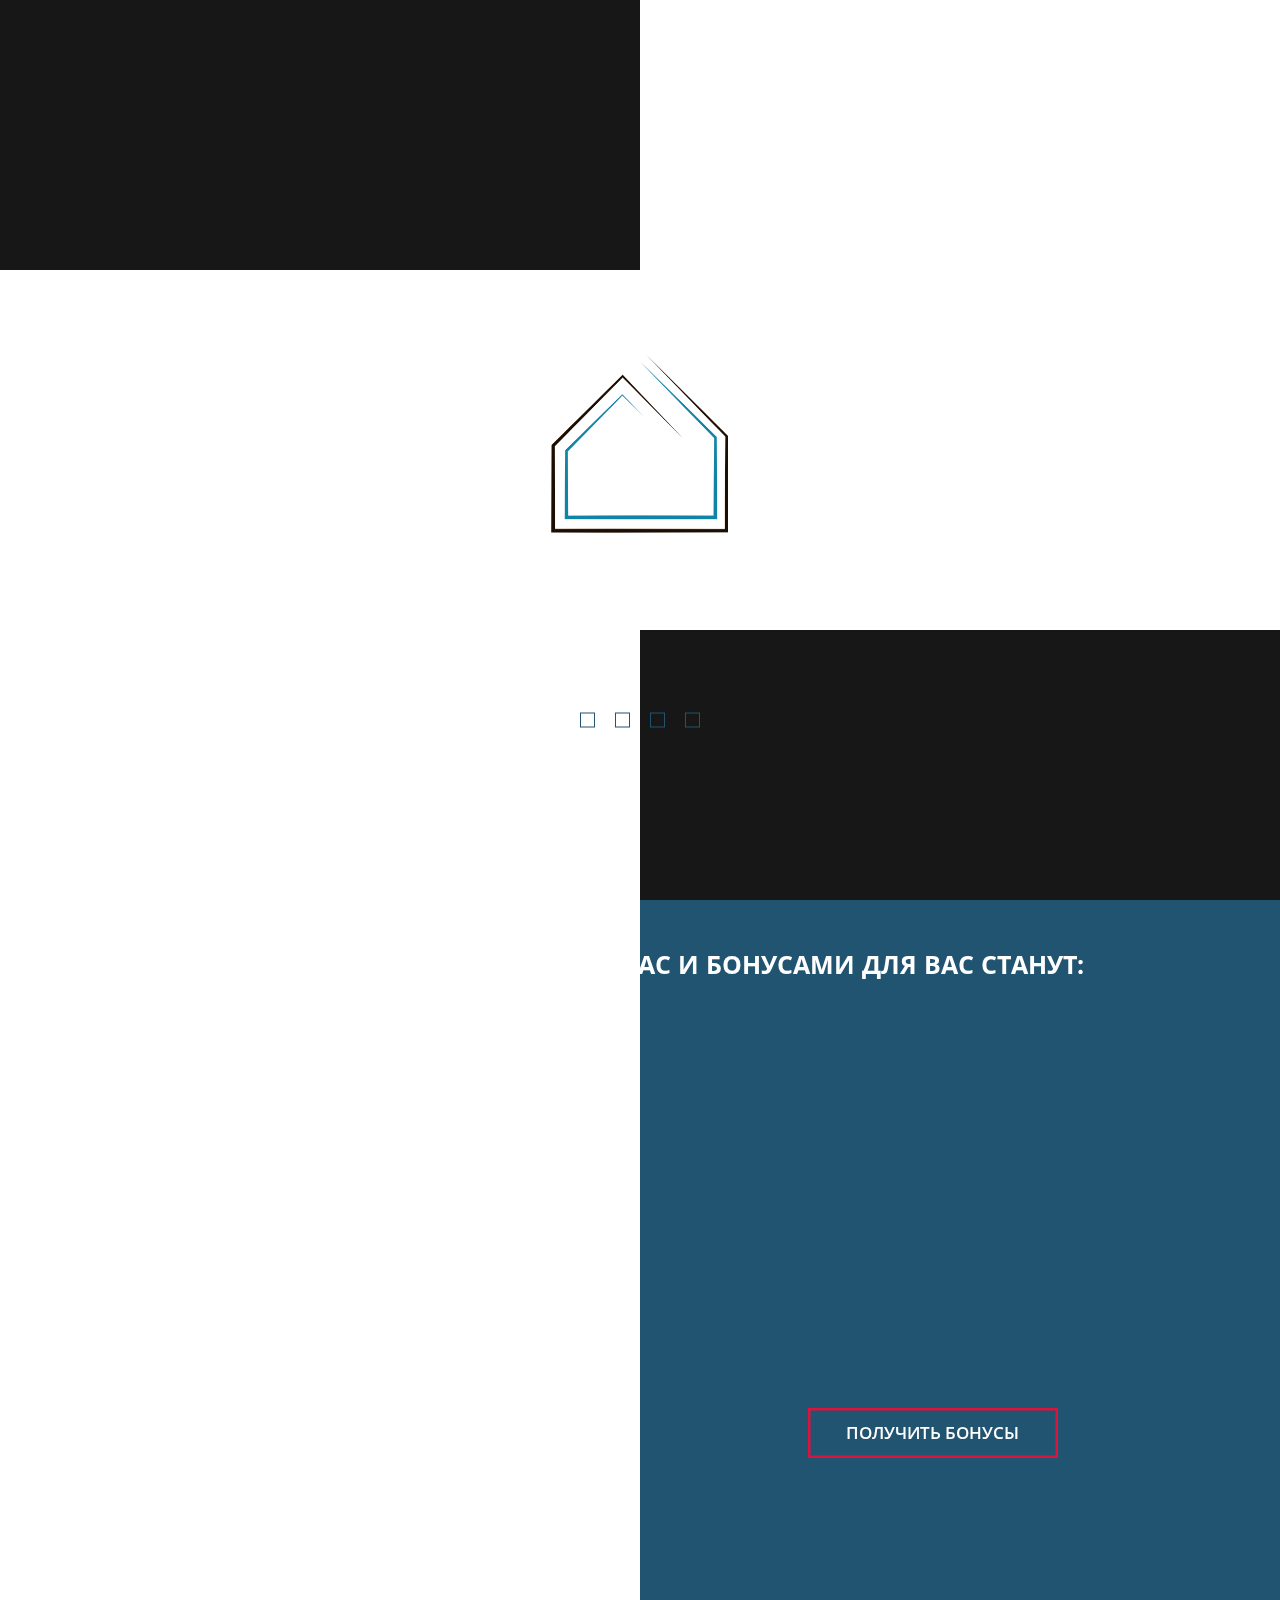
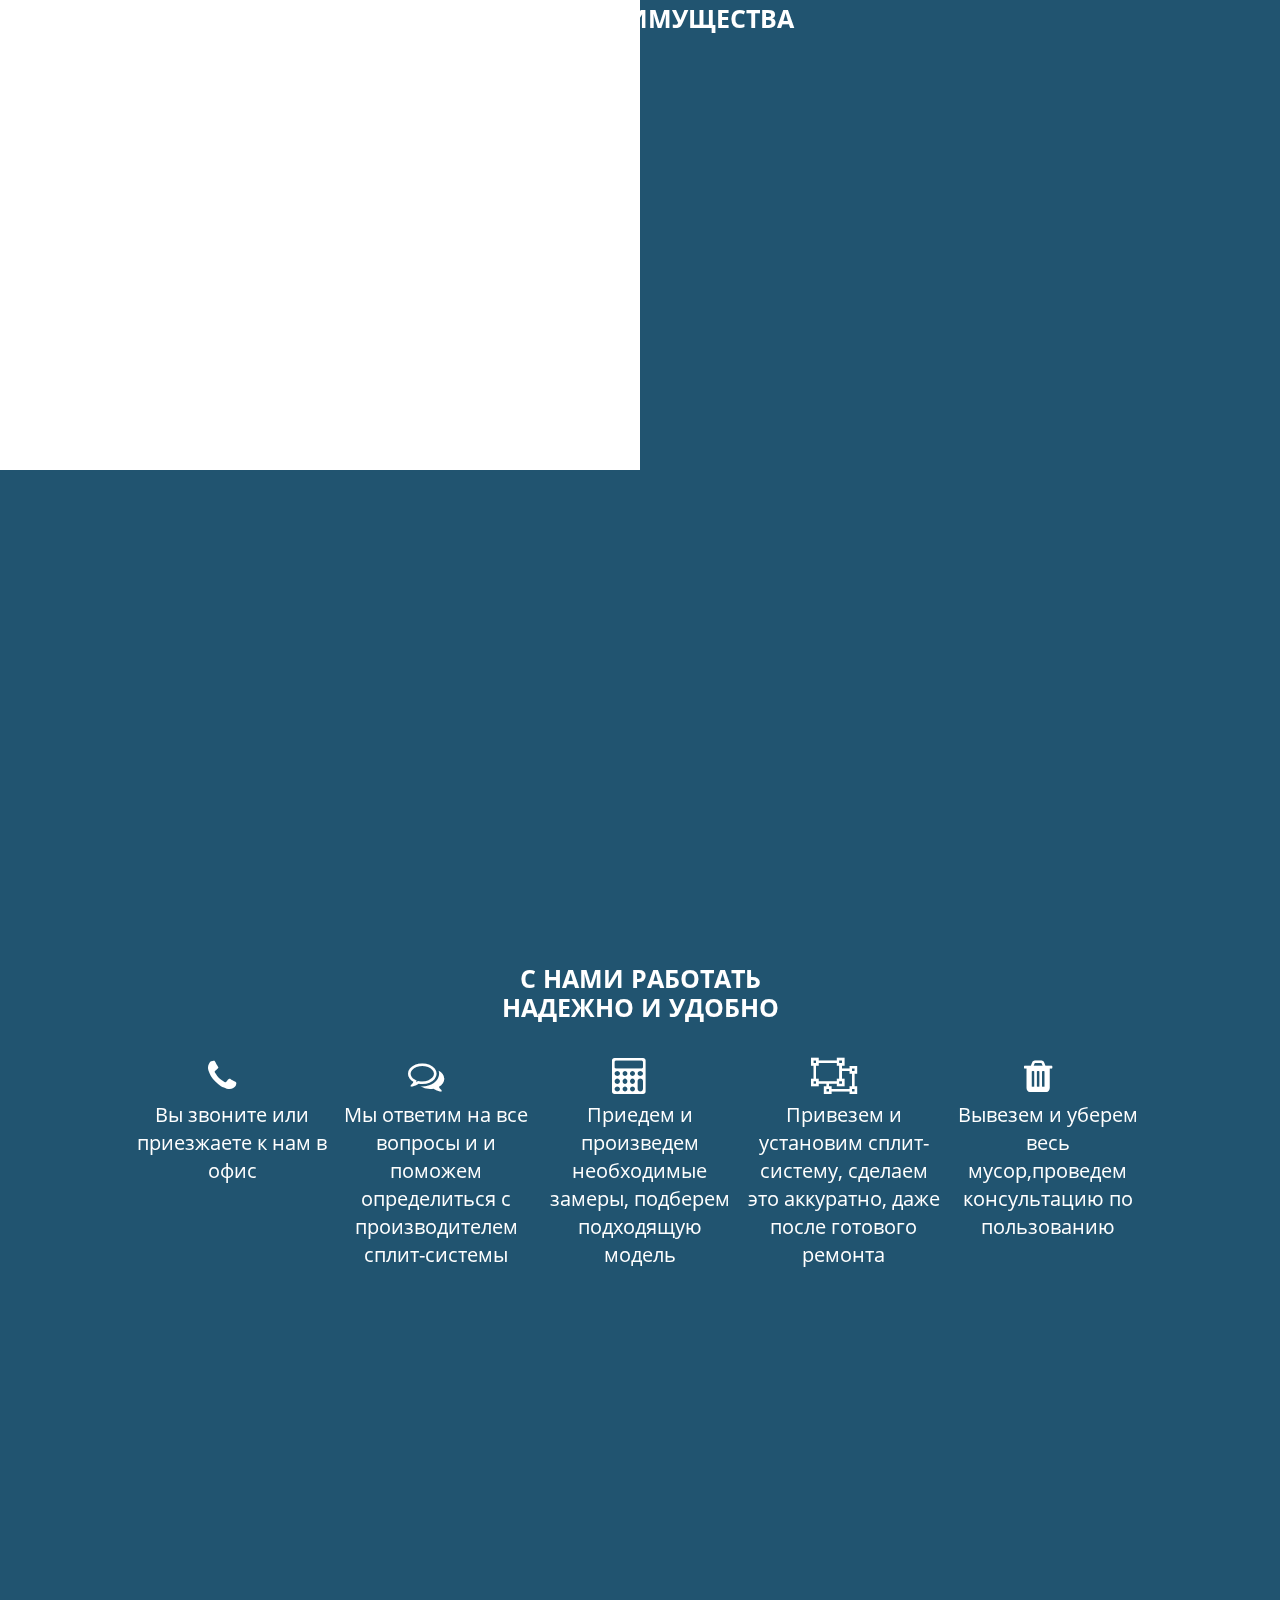
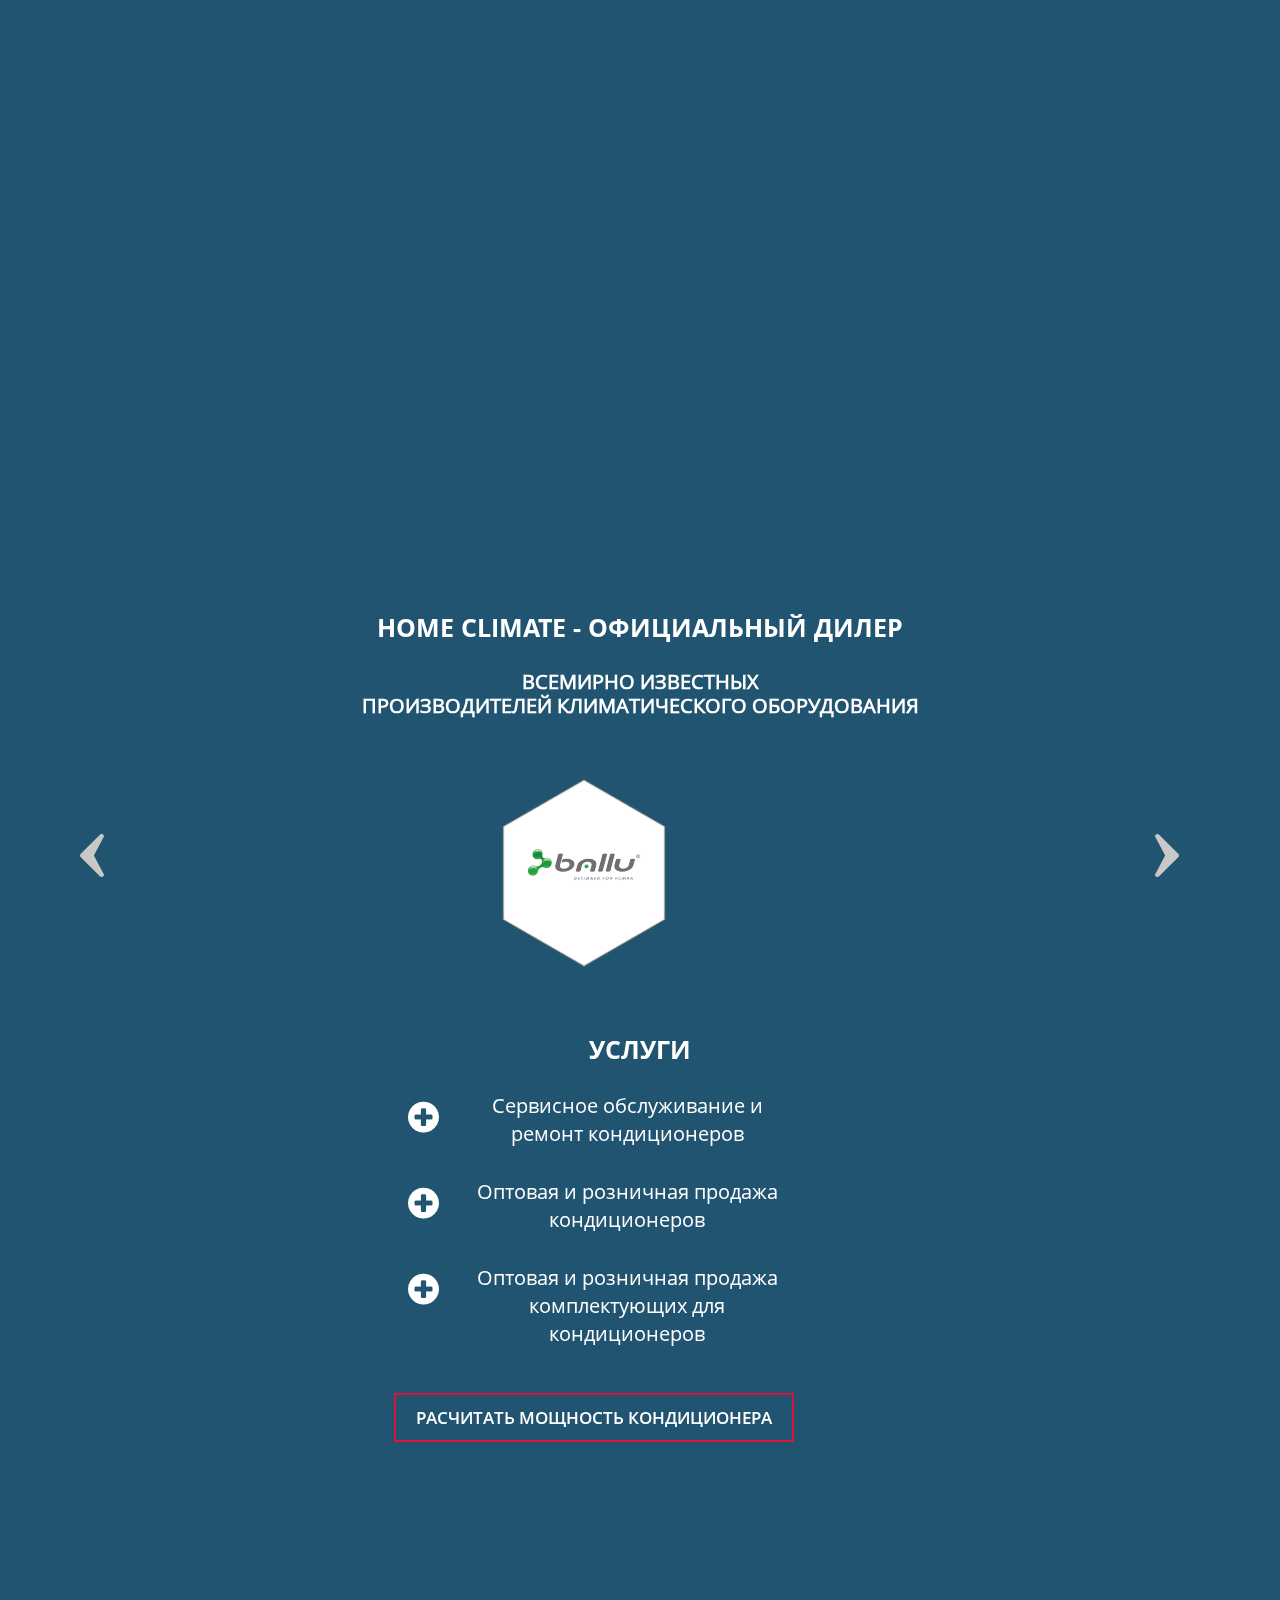
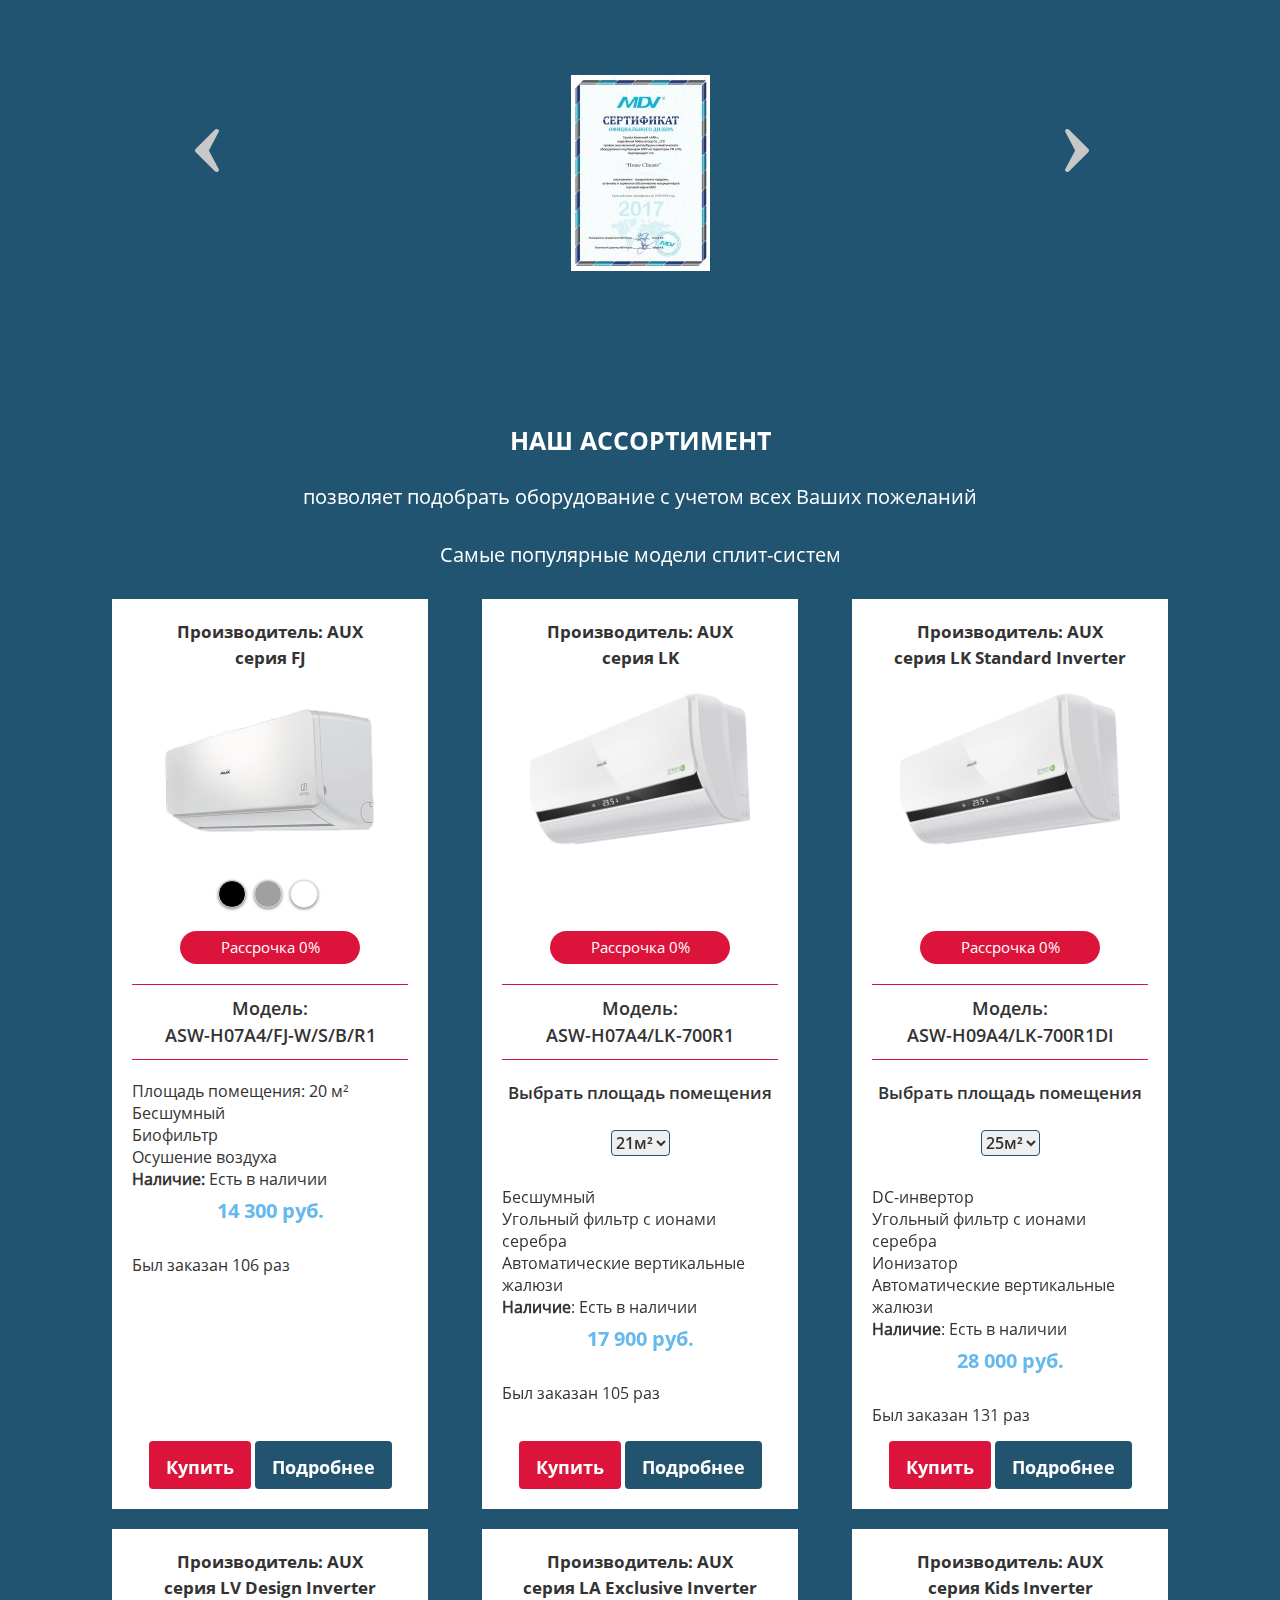
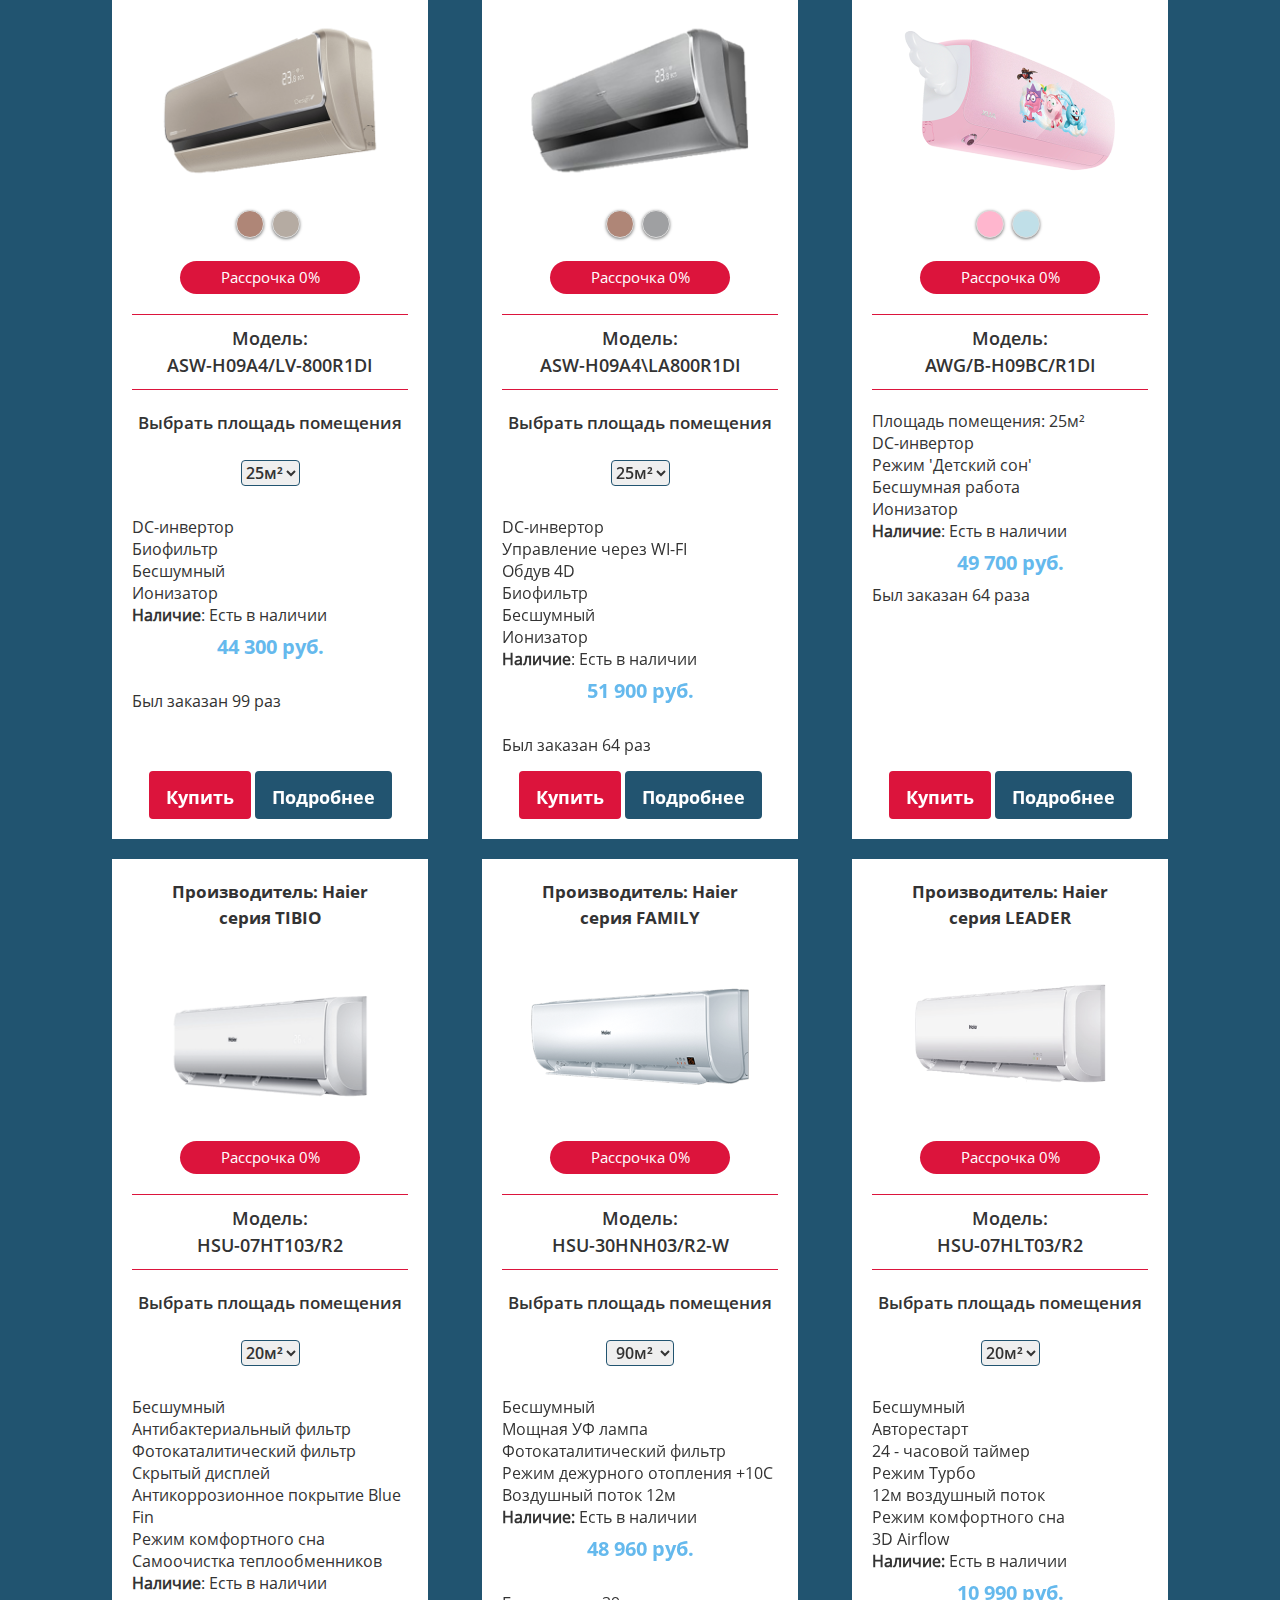
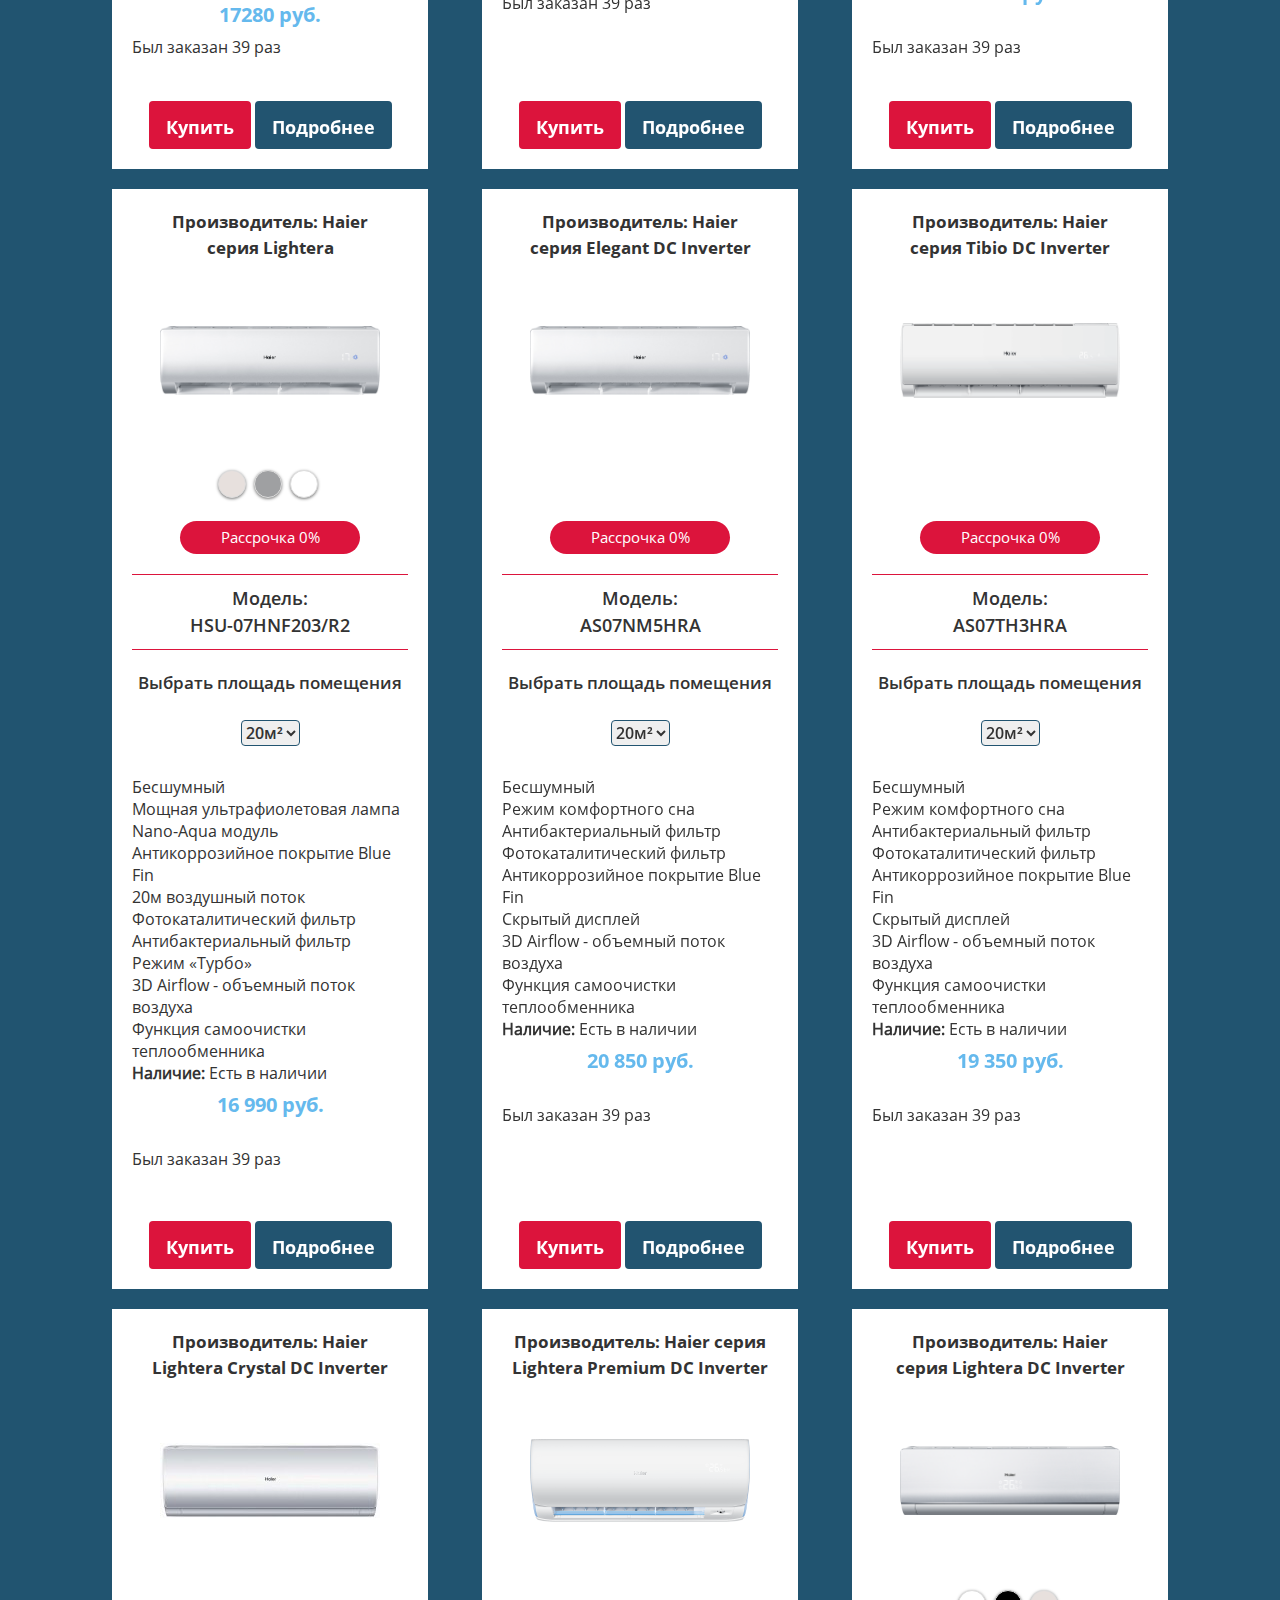
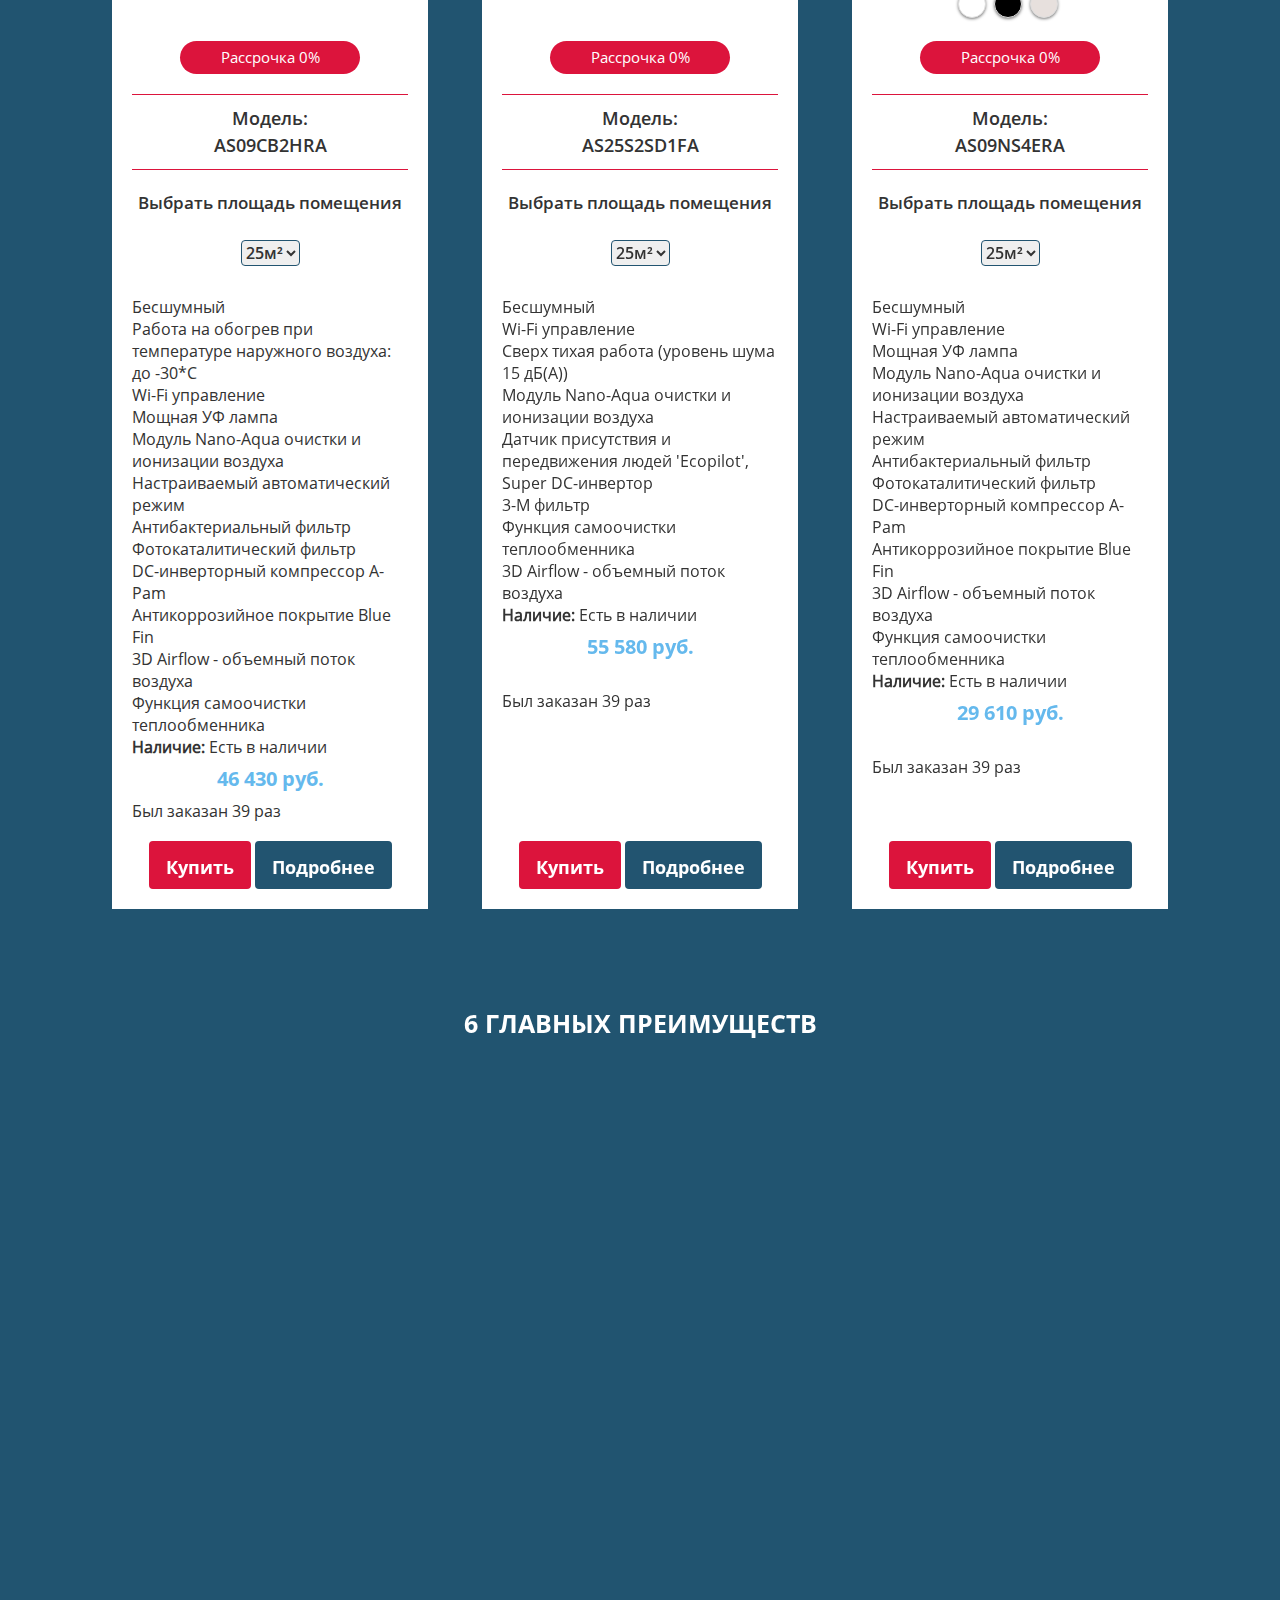
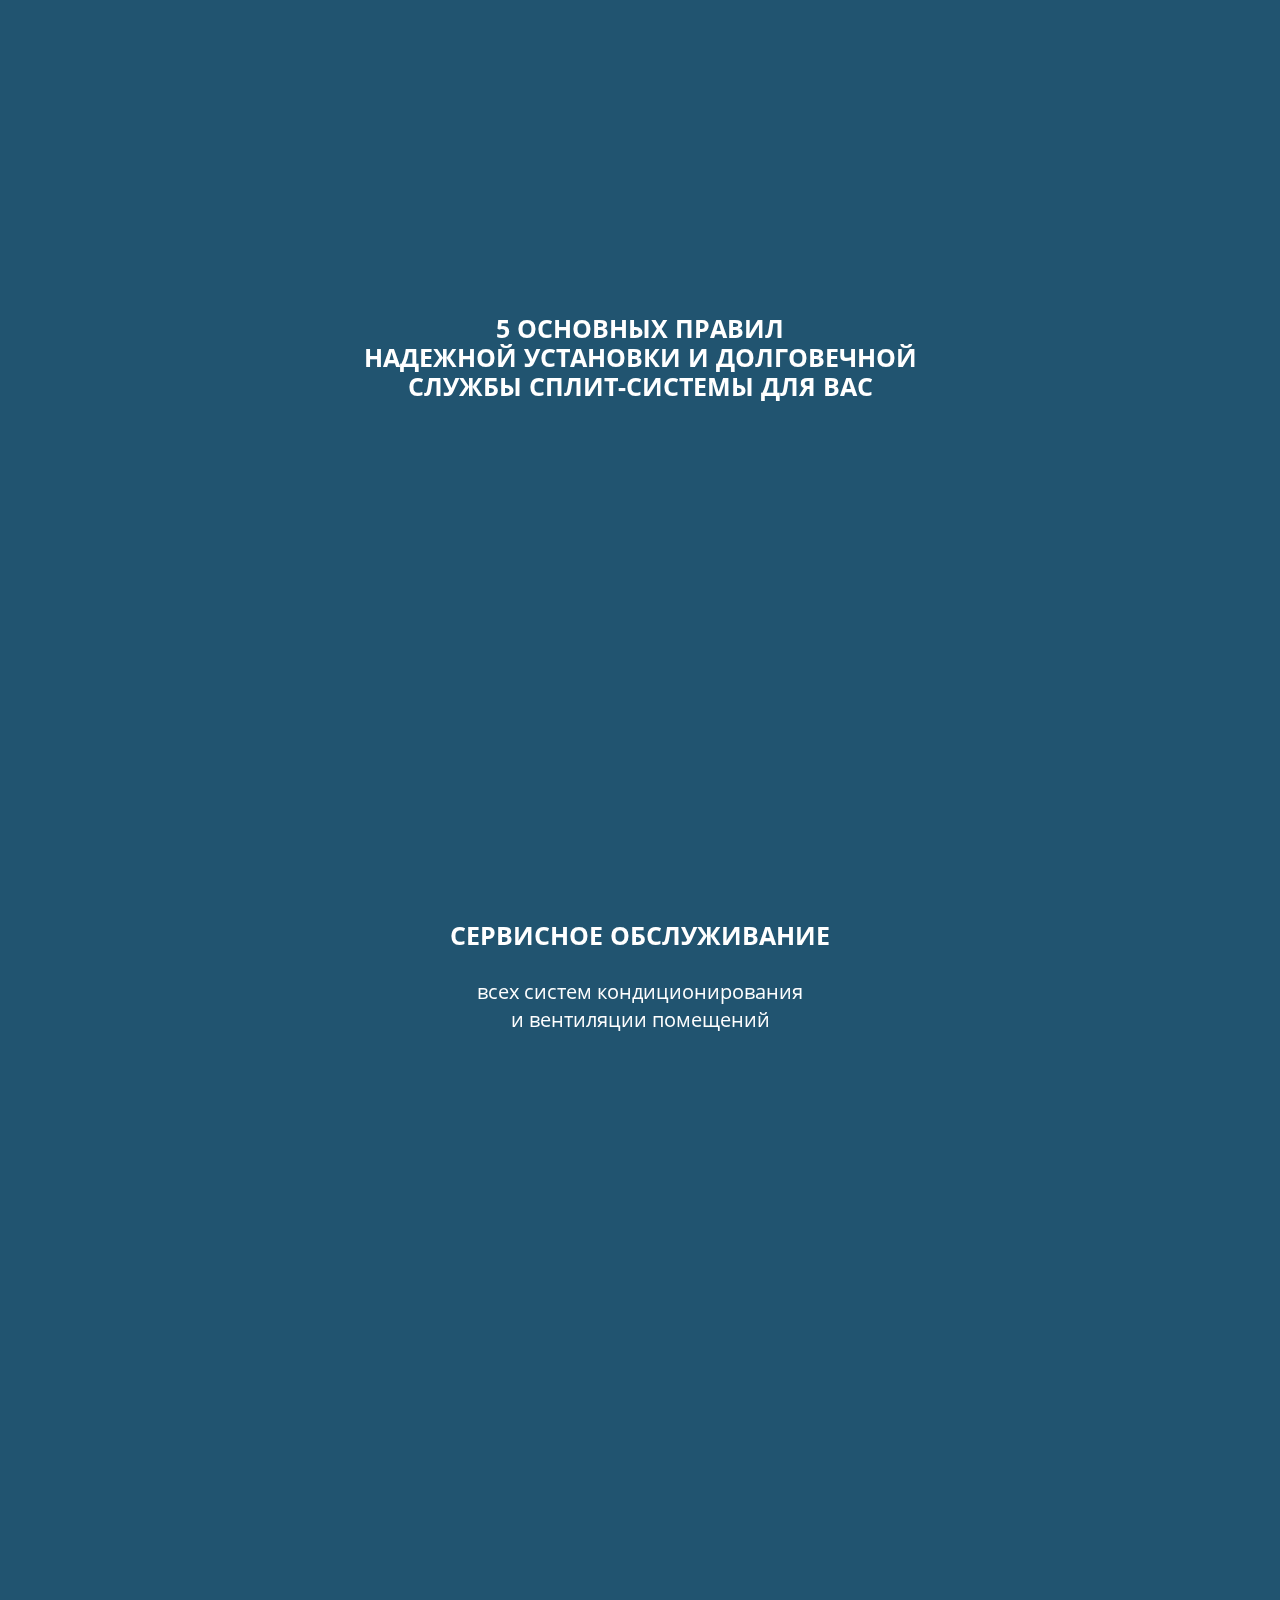
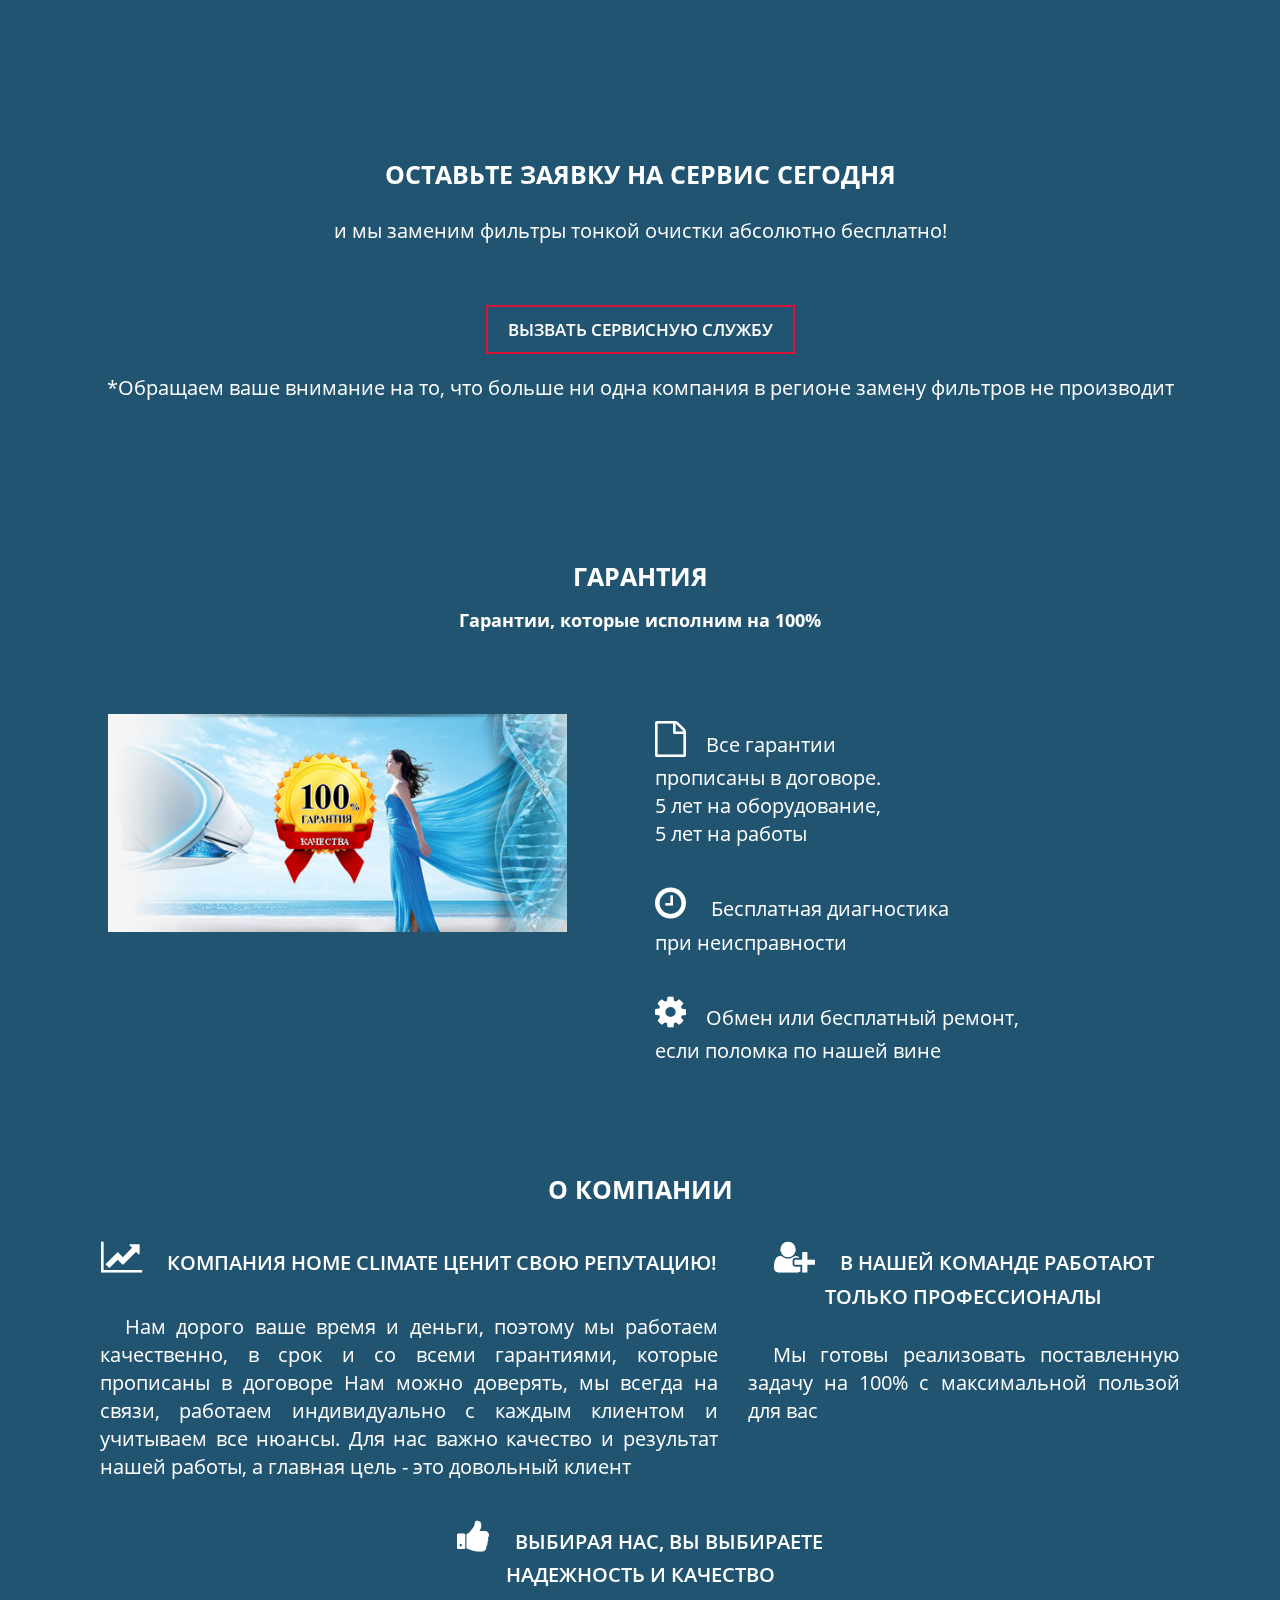
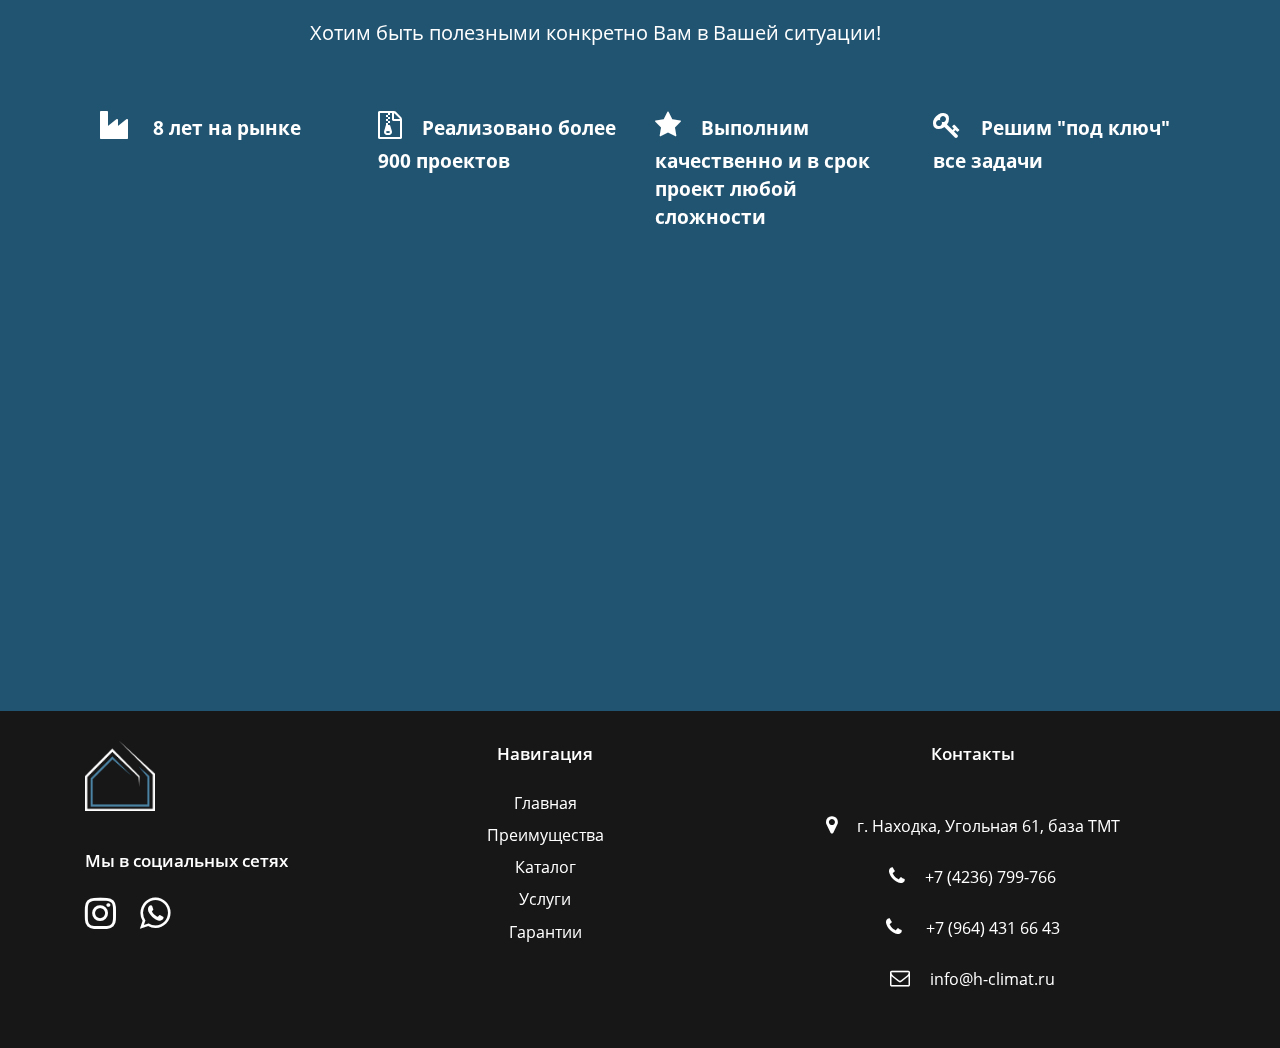
==== commit ef4f5f4d: "last" ====
--- a/index.html
+++ b/index.html
@@ -7,14 +7,11 @@
 	 <meta name="keywords" content="Home Climate, бесшумные кондиционеры от ведущих производителей, AUX, Heier, продажа и установка в г. Находка и Находкинском районе, кондиционеры лоукост, медиум и премиум класса">
 	<meta http-equiv="X-UA-Compatible" content="IE=edge">
 	<meta name="viewport" content="width=device-width, initial-scale=1.0">
-    <meta name="format-detection" content="telephone=no">
+   <!--  <meta name="format-detection" content="telephone=no"> -->
 	<link rel="shortcut icon" href="favicon.png">
 	<link rel="stylesheet" href="libs/bootstrap/bootstrap.css">
-
 <style>
-
 /*Стили прелоадера */
-
 #pagetransition {
   position: fixed;
   top: 0;
@@ -23,9 +20,7 @@
   height: 100%;
   -webkit-transform: translate3d(0, 0, 0);
   -moz-transform: translate3d(0, 0, 0);
-  transform: translate3d(0, 0, 0);
-
-  
+  transform: translate3d(0, 0, 0);  
 }
 #preloader {
  position: relative;
@@ -36,8 +31,7 @@
   left: 0;
   width: 100%;
   height: 100%;
-  background-color: #171717;
-  
+  background-color: #171717;  
  }
 .square {
   position: absolute;
@@ -45,10 +39,8 @@
   height: 100%;
   -webkit-transform: translate3d(0, 0, 0);
   -moz-transform: translate3d(0, 0, 0);
-  transform: translate3d(0, 0, 0);
- 
-}
-
+  transform: translate3d(0, 0, 0); 
+}
 .square.white {
   background: #fff;
   height: 200%;
@@ -56,7 +48,6 @@
   top: -130%;
   z-index: 5;
 }
-
 .square.grey {
   background: #fff;
   height: 200%;
@@ -76,27 +67,20 @@
   background: url(img/team_logo.png) no-repeat center;
   background-size: contain;
 }
-
-@media screen and (max-width: 800px){
+@media screen and (max-width: 991px){
 #bg_video {
     display: none;
 }
-
 #preloader
  {
   display: none;
 }
 }
-
-@media screen and (min-width: 801px){
-#preloader {
- 
+@media screen and (min-width: 992px){
+#preloader { 
   display: block;
- 
-  
  }
 }
-
 div.top_headerline {
 min-height: 110px;
 background-color: transparent;
@@ -107,61 +91,42 @@
 padding-top: 20px;
 padding-bottom: 20px;
 }
-
 .wrapper {
 margin:auto;
-height: 100%;  
-
-}
-
-
-
+height: 100%;
+}
 
 /*Видео шапка*/ 
-
 img.header_logo {
   display: block;
   width: 80px;
   position: relative; 
   background-color: transparent;
   z-index: 3;
-  margin: auto;
-  
-}
-
+  margin: auto;  
+}
 p.main_activity {
 padding-left: 20px;
   border-left: 2px solid crimson;
   font-size: 14px;
-
   color: #fff;
 }
-
 p.main_activity b {
   font-family: "Open Sans Bold";
   color: #fff;
 }
-
-
 button.buy_btn.modal_button {
-
   position: absolute;
   top: 50%;
   left: 25%;
-
   min-width: 180px;
-
-}
-
-
+}
 p.comfort {
   font-size: 13px;
   text-align: center;
-  margin-top: 10px;
- 
+  margin-top: 10px; 
   color: #fff;
 }
-
 div.model,
 div .model_fixed {
   text-align: left;
@@ -169,37 +134,28 @@
   line-height: 22px;
   margin-top: 20px;
 }
-
-
-
 .v-header{
   height:100vh;
   display:flex;
   align-items:center;
   color:#fff;
 }
-
 .fullscreen-video-wrap{
   position: fixed;
   top:0;
   left:0;
   width:100%;
   height:100vh;
-  overflow:hidden;
-  
+  overflow:hidden;  
   background-image: url(img/slide2.jpg);
-
   background-repeat: no-repeat;
   background-size: cover;background-position: center;
 }
 
 .fullscreen-video-wrap video{
   min-height:100%;
-  min-width:100%;
-  
-
-}
-
+  min-width:100%; 
+}
 .header-overlay{
   height:100%;
   position: absolute;
@@ -210,12 +166,10 @@
   background:#225470;
   opacity:0.8;
 }
-
 .header-content{
   z-index:2;
   margin-top: 15%;
 }
-
 h1.header-description-title{
 font-size:40px;
   margin-bottom:20px;
@@ -229,7 +183,6 @@
   padding-bottom:2rem;
 }
 /*Меню сайта */
-
 .close_menu {
  position: fixed;
   top: 15px;
@@ -237,61 +190,41 @@
   width: 70px;
   height: 70px;
   display: block;
-  background-color: transparent;
-  /*opacity: 0.5;*/
+  background-color: transparent;  
   color: transparent;  
   z-index: 5;
- 
-   
 }
 
 .closed {
-	z-index: 105;
-}
-
-
+	z-index: 115;
+  
+}
 @media screen and (max-width: 768px) {
-.open {
-  
+.open {  
   right: 10px;
   width: 50px;
-  height: 50px;
-  
-}
-
+  height: 50px;  
+}
 .close_menu{  
   right: 0px;
   top:0;
   width: 70px;
   height: 70px;
- 
- 
-}
-
-}
-
+}
+}
 @media screen and (min-width: 992px) and (max-width: 1099px) {
 .close_menu {  
   top: 60px;
- 
-  
- 
-}
-}
-  
+}
+}  
 @media screen and (max-width: 450px) {
 .close_menu {  
   width: 50px;
   height: 50px;
   top:20px;
   right: 10px;
-  
-  
- 
-}
-}
-
-
+  }
+}
 /*Меню сайта */
 .open {
   position: fixed;
@@ -303,8 +236,7 @@
   cursor: pointer;
   -webkit-transition: opacity 0.2s linear;
   transition: opacity 0.2s linear;
-  z-index: 100;
-  
+  z-index: 100;  
 }
 .open:hover {
   opacity: 0.8;
@@ -314,8 +246,7 @@
   float: left;
   clear: both;
   height: 4px;
-  width: 40px;
- 
+  width: 40px; 
   background-color: #ddd;
   position: absolute;
   right: 3px;
@@ -344,7 +275,7 @@
   height: 0;
   width: 0;
   right: 0;
-  top: 0;
+  top: 140px;
   position: absolute;
   background-color: rgba(38, 84, 133, 0.54);
  
@@ -401,10 +332,7 @@
   width: 100%;
   color:#fff;
   text-align: right;
-
-}
-
-
+}
 .oppenned .sub-menu {
   opacity: 1;
   height: 550px;
@@ -438,7 +366,6 @@
 .oppenned li {
   margin-right: 168px;
 }
-
 .button {
   display: block;
   float: left;
@@ -493,46 +420,27 @@
   -webkit-transform: translateY(0);
           transform: translateY(0);
 }
-
-
-
-
-
-
-
-
-
 .si-phone {  
     margin-top: 15px;
-    float: right;
+    text-align: left;
     margin-left: 10px;
-
-
-}
-
+}
 .header_phoneblock{
    text-align: right;
 }
-
-
 .header_phone {
       font-size: 20px;
     display: inline;
     margin-bottom: 13px;
    color: #fff;
     font-family: "Open Sans SemiBold";
-
-}
-
+}
 span.icon0:before {
   content: "\f095";
           font-family: "FontAwesome";
-          font-size: 19px;
-        
+          font-size: 19px;        
           color: #fff;
 }
-
-
 b.price {
   display: block;
   font-size: 20px;
@@ -542,35 +450,45 @@
   margin-bottom: 10px;
   color:#65b9ed;
 }
-
 div.color-choose {
   display: block;
   min-height: 40px;
   margin-top: 10px;
 }
 
+div.si-phone {
+  position: absolute;
+  top: 180px;
+  
+  z-index: 104;
+  display: block;
+ 
+
+}
+
 
 
 
 .si-phone a.phone-link {
     color: #fff;
-    display: inline!important;
+    display: block!important;
     font-size: 22px;
     font-family:"Open Sans Bold";
     -webkit-transition: all 0.2s ease-out 0s;
     -moz-transition: all 0.2s ease-out 0s;
     -o-transition: all 0.2s ease-out 0s;
     transition: all 0.2s ease-out 0s;
-
-    
-}
-
+    float: none;
+    text-align: left;
+    position: relative;
+    z-index: 110;
+}
 .si-phone .phone-link:hover {
     color: #ddd;
     background: none;
     text-align: left;
-}
-
+   
+}
 .si-phone .modal-link {
     color: #fff;
     font-size: 16px;
@@ -582,13 +500,14 @@
     text-transform: none;
     text-align: left;
     padding: 10px;
-}
-
+    display: block;
+    max-width: 300px;
+}
 .si-phone .modal-link:hover {
     color: #ddd;
-
     text-align: left;
 }
+
 
   </style>
 	<link rel="stylesheet" href="libs/swiper/swiper.min.css">
@@ -601,15 +520,12 @@
 	<link rel="stylesheet" href="css/media.css">   
 </head>
 <body>
-
-
 	<div id="global-wrapper">
-<div id="preloader">
+  <div id="preloader">
   <div id="pagetransition"> 
   <div class="square white"></div>  
   <div class="square grey"></div>  
   <div class="home_climate"></div>
-
    </div>
   <div class='cube'>
   <div class='cube-wrapper'>
@@ -618,13 +534,8 @@
     <span></span>
     <span></span>
   </div>
+</div> 
 </div>
- 
-</div>
-
-
-
-
 <header id="main" class="v-header ">
   <div class="container-fluid top_headerline">
     <div class="container">
@@ -638,39 +549,33 @@
       </div>
       <div class="col-md-6 col-xs-8">
            <p class="header_phoneblock"><span class="page_icons icon0"></span>
-            <a href="tel:84236799766" class="header_phone">+7 (4236) 799-766  </a>
-              <a href="tel:89140690228" class="header_phone second_phone">+7 914 069-02-28  </a><br>
+            <a href="tel:+74236799766" class="header_phone">+7 (4236) 799-766  </a>
+              <a href="tel:+79140690228" class="header_phone second_phone">+7 914 069-02-28  </a><br>
           </p> 
       </div>
-
-    
       </div>    
   </div>
 </div>
     <div class="fullscreen-video-wrap">
-    
-
  <video id="bg_video" autoplay="" loop="">
               <source src="split.mp4" type="video/mp4">
               <source src="video.webm" type="video/webm">
               <source src="split.ogg" type="video/ogg">            
-    </video> 
-
+    </video>
     </div>
     <div class="header-overlay"></div>
      <div class="close_menu"></div>
      <div  class="open">
-
+           
       <span class="cls"></span>
       <span>
-        <ul class="sub-menu sitesmenu">
-          <li> 
-            <div class="si-phone">
-              <a href="tel:84236799766" class="phone-link">+7 (4236) 799-766  </a>
-              <a href="tel:89140690228" class="phone-link">+7 914 069-02-28  </a><br>
+         <div class="si-phone">
+              <a href="tel:+74236799766" class="phone-link">+7 (4236) 799-766  </a>
+              <a href="tel:+79140690228" class="phone-link">+7 914 069-02-28  </a>
               <a href="#" class="open-phone-modal-1 modal-link" data-toggle="modal" data-target="#main_modal">Подробная консультация. Звоните!</a>
             </div>   
-          </li>
+        <ul class="sub-menu sitesmenu">
+           
           <li>
             <a href="#main">Главная</a>
           </li>
@@ -784,7 +689,7 @@
      </p>
    </div>
         
-      <p class="section_textwhite ">
+      <p class="section_textwhite">
        
         Профессионалы осуществят   <br>
         монтаж любой сложности, <br>
@@ -1264,7 +1169,7 @@
                   <b>Наличие:</b> Есть в наличии <br>
                   <b class='price'>35 000 руб.</b> <br>
                   Был заказан 53 раз  
-                  ">50²
+                  ">50м²
                 </option>
 
                 <option data-id="Модель: <br>ASW-H24A4/LK-700R1 " value=" 
@@ -1273,7 +1178,7 @@
                   Автоматические вертикальные жалюзи <br>   
                   <b>Наличие</b>: Есть в наличии <br>  
                   <b class='price'>42 500 руб.</b> <br>  
-                  Был заказан 39 раз">70²
+                  Был заказан 39 раз">70м²
                 </option>
           </select>
            <div class="model"></div> 
@@ -1313,7 +1218,7 @@
 Автоматические вертикальные жалюзи<br>      
 <b>Наличие</b>: Есть в наличии <br>    
 <b class='price'>28 000 руб.</b><br>     
-Был заказан 131 раз">25 м²
+Был заказан 131 раз">25м²
                 </option>
 
               <option data-id="Модель:<br>ASW-H12A4/LK-700R1DI" value="    
@@ -1325,7 +1230,7 @@
 <b> Наличие</b>: Есть в наличии <br>   
 <b class='price'>31 600 руб.</b> <br>   
 Был заказан 99 раз    
-">35 м²
+">35м²
                 </option> 
 
                <option value="  
@@ -1337,7 +1242,7 @@
 <b>Наличие</b>: Есть в наличии <br>   
 <b class='price'>50 700 руб.</b> <br>   
 Был заказан 52 раза    
-">50 м²
+">50м²
                 </option> 
 
                <option data-id="Модель: <br>ASW-H24A4/LK-700R1DI" value="   
@@ -1350,7 +1255,7 @@
 <b class='price'>60 000 руб.</b>  <br>  
 Был заказан 71 раз    
  
-">70 м²
+">70м²
                 </option> 
  
 
@@ -1452,7 +1357,7 @@
 <b>Наличие</b>: Есть в наличии <br>  
 <b class='price'>51 900 руб.</b> <br>  
 Был заказан 64 раз    
-">25 м²</option>
+">25м²</option>
 <option data-id="Модель: <br>ASW-H12A4/LA800R1DI" value="DC-инвертор<br>   
 Управление через WI-FI <br>   
 Обдув 4D <br>   
@@ -1462,7 +1367,7 @@
 <b>Наличие</b>: Есть в наличии<br>   
 <b class='price'>57 900 руб.</b> <br>  
 Был заказан 64 раз    
-">35 м²
+">35м²
 </option> 
 </select>
            
@@ -1564,7 +1469,7 @@
 Самоочистка теплообменников  <br>   
 <b>Наличие</b>: Есть в наличии <br>  
 <b class='price'>17280 руб.</b> 
-Был заказан 39 раз">20 м²</option>
+Был заказан 39 раз">20м²</option>
 <option data-id="Модель: <br> HSU-09HT103/R2" value="Бесшумный<br>    
 Антибактериальный фильтр <br>    
 Фотокаталитический фильтр <br>   
@@ -1574,7 +1479,7 @@
 Самоочистка теплообменников  <br>  
 <b>Наличие</b>: Есть в наличии<br>   
 <b class='price'>18 270 руб.</b> <br> 
-Был заказан 39 раз">25 м²</option> 
+Был заказан 39 раз">25м²</option> 
         
 <option data-id="Модель: <br> HSU-12HT203/R2" value="  
 Бесшумный  <br> 
@@ -1587,7 +1492,7 @@
 <b>Наличие</b>: Есть в наличии<br>   
 <b class='price'>21 600 руб.</b> <br> 
 Был заказан 39 раз 
-">35 м²</option> 
+">35м²</option> 
                 
 <option data-id="Модель: <br> HSU-18HT203/R2" value=" 
 Бесшумный   <br>
@@ -1599,7 +1504,7 @@
 Самоочистка теплообменников <br>  
 <b>Наличие</b>: Есть в наличии<br>   
 <b class='price'>32 220 руб.</b> <br> 
-Был заказан 39 раз">45 м²</option> 
+Был заказан 39 раз">45м²</option> 
 
 <option data-id="Модель: <br> HSU-24HT203/R2    
 " value="  
@@ -1612,7 +1517,7 @@
 Самоочистка теплообменников  <br>  
 <b>Наличие</b>: Есть в наличии<br>   
 <b class='price'>43 020 руб.</b> <br> 
-Был заказан 39 раз">70 м²</option> 
+Был заказан 39 раз">70м²</option> 
 </select>
            
            <div class="model"></div>  
@@ -1649,7 +1554,7 @@
 <b class='price'>48 960 руб.</b> <br>      
 Был заказан 39 раз        
     
-">90 м²</option>
+">90м²</option>
 <option data-id="Модель: <br> HSU-36HNH03R2" value="
 
 Бесшумный <br>      
@@ -1661,7 +1566,7 @@
 <b class='price'>60 080 руб.</b>  <br>     
 Был заказан 39 раз        
       
-">100 м²</option> 
+">100м²</option> 
         
 
 </select>
@@ -1705,7 +1610,7 @@
 <b>Наличие: </b>Есть в наличии  <br> 
 <b class='price'>10 990 руб. </b><br>    
 Был заказан 39 раз      
-">20 м²</option>
+">20м²</option>
 <option data-id="Модель: <br> HSU-09HLT03/R2" value="Бесшумный<br>    
 Бесшумный  <br>   
 Авторестарт   <br>
@@ -1717,7 +1622,7 @@
 <b>Наличие: </b>Есть в наличии<br>   
 <b class='price'>11 990 руб.</b>    <br> 
 Был заказан 39 раз      
-">25 м²</option> 
+">25м²</option> 
         
 <option data-id="Модель: <br> HSU-12HLT03/R2" value="  
 Бесшумный  <br>   
@@ -1731,7 +1636,7 @@
 <b class='price'>13 990 руб.</b>    <br> 
 Был заказан 39 раз      
  
-">35 м²</option> 
+">35м²</option> 
                 
 <option data-id="Модель: <br> HSU-18HLT03R2" value=" 
 Бесшумный   <br>  
@@ -1744,7 +1649,7 @@
 <b>Наличие: </b>Есть в наличии <br>  
 <b class='price'>23 500 руб.</b> <br>    
 Был заказан 39 раз      
-">45 м²</option> 
+">45м²</option> 
 
 <option data-id="Модель: <br> HSU-24HLT03R2    
 " value="  
@@ -1758,7 +1663,7 @@
 <b>Наличие: </b>Есть в наличии  <br> 
 <b class='price'>31 450 руб.<b>  <br>   
 Был заказан 39 раз      
-">70 м²</option> 
+">70м²</option> 
 </select>
            
            <div class="model"></div>  
@@ -1881,7 +1786,7 @@
 <b class='price'>40 320 руб.</b> <br>    
 Был заказан 39 раз      
       
-">70²</option>
+">70м²</option>
 
 
 
@@ -1928,7 +1833,7 @@
 <b class='price'>20 850 руб. </b>  <br>  
 Был заказан 39 раз      
    
-">20 м²</option>
+">20м²</option>
 <option data-id="Модель: <br>AS09NM5HRA" value="Бесшумный  <br>   
 Режим комфортного сна <br>  
 Антибактериальный фильтр<br>
@@ -1941,7 +1846,7 @@
 <b class='price'>22 350 руб.</b> <br>    
 Был заказан 39 раз      
    
-">25 м²
+">25м²
 </option> 
 
 
@@ -1957,7 +1862,7 @@
 <b class='price'>25 110 руб. </b>  <br>  
 Был заказан 39 раз      
 
-">35 м²
+">35м²
 </option> 
 
 
@@ -1973,7 +1878,7 @@
 <b class='price'>36 520 руб.</b>  <br>   
 Был заказан 39 раз      
 
-">45 м²
+">45м²
 </option> 
 
 
@@ -1989,7 +1894,7 @@
 <b class='price'>45 330 руб. </b>  <br>  
 Был заказан 39 раз      
 
-">70 м²
+">70м²
 </option> 
 </select>
            
@@ -2032,7 +1937,7 @@
 <b>Наличие: </b>Есть в наличии <br>  
 <b class='price'>19 350 руб.</b> <br>    
 Был заказан 39 раз 
-">20 м²
+">20м²
 </option>
 
  <option data-id="Модель: <br>AS09TH3HRA" value=" 
@@ -2048,7 +1953,7 @@
 <b class='price'>20 330 руб.  </b> <br>  
 Был заказан 39 раз      
 
-">25  м²</option>  
+">25м²</option>  
 
 
 
@@ -2065,7 +1970,7 @@
 <b class='price'>23 160 руб. </b> <br>   
 Был заказан 39 раз      
 
-">35  м²</option>  
+">35м²</option>  
 
 
 <option data-id="Модель: <br>AS18TD2HRA" value=" 
@@ -2080,7 +1985,7 @@
 <b>Наличие:</b> Есть в наличии   <br>
 <b class='price'>33 240 руб.  </b>   
 Был заказан 39 раз
-">45  м²</option>  
+">45м²</option>  
 
 <option data-id="Модель:<br> AS24TD2HRA" value=" 
 Бесшумный  <br>   
@@ -2095,7 +2000,7 @@
 <b class='price'>42 680 руб.</b>  <br>   
 Был заказан 39 раз      
 
-">70  м²</option>             
+">70м²</option>             
 </select>
            
 <div class="model"></div>  
@@ -2209,7 +2114,7 @@
 <b class='price'>55 580 руб. </b>  <br>
 Был заказан 39 раз      
  
-">25 м²
+">25м²
 </option>
 
  <option data-id="Модель: <br>AS35S2SD1FA" value=" 
@@ -2226,7 +2131,7 @@
 <b class='price'>59 440 руб. </b><br>  
 Был заказан 39 раз      
 
-">35  м²</option>
+">35м²</option>
 </select>
            
 <div class="model"></div>  
@@ -2278,7 +2183,7 @@
 <b class='price'>29 610 руб.</b><br>
 Был заказан 39 раз   
 
-">25 м²</option>
+">25м²</option>
 <option data-id="Модель: <br>AS12NS4ERA" value="Бесшумный<br>
 Wi-Fi управление<br>
 Мощная УФ лампа<br>
@@ -2294,26 +2199,8 @@
 <b class='price'>33 580 руб. </b>  <br>
 Был заказан 39 раз  
 
-">35 м²
+">35м²
 </option> 
-
-
-<!-- <option name="Модель: <br>AS12NM5HRA" value="Бесшумный      
-Режим комфортного сна   
-Антибактериальный фильтр
-Фотокаталитический фильтр   
-Антикоррозийное покрытие Blue Fin     
-Скрытый дисплей   
-3D Airflow - объемный поток воздуха
-Функция самоочистки теплообменника  
-Наличие: Есть в наличии   
-25 110 руб.     
-Был заказан 39 раз      
-
-">35 м²
-</option> --> 
-
-
 <option data-id="Модель: <br>AS18NM5HRA" value="     
 Бесшумный<br>
 Wi-Fi управление<br>
@@ -2330,7 +2217,7 @@
 <b class='price'>50 000 руб. </b>  <br>
 Был заказан 39 раз  
 
-">45 м²
+">45м²
 </option> 
 
 
@@ -2349,7 +2236,7 @@
 <b class='price'>61 800 руб. </b>  <br>
 Был заказан 39 раз  
 
-">70 м²
+">70м²
 </option> 
 </select>
            
@@ -2364,21 +2251,8 @@
 
 
   </div> <!-- 12 колонок -->
-
-
-
-
 </div>
-
-
-
-
-
 </section>
-
-
-
-  
 
   <!-- END MAINTENANCE -->
 <section id="split_advantages" class="site-section">
@@ -2388,9 +2262,6 @@
             <div class="col-md-4 col-sm-12"> 
                <img class="section_image wow slideInLeft" data-wow-duration="1s" src="img/6.jpg" alt="Кондиционер в интерьере">
             </div>
-
-
-
             <div class="col-md-8 col-sm-12 wow slideInRight" data-wow-duration="1s"> 
              <div class="col-md-12">
                 <div class="col-md-2 col-xs-2 icons12_set">
@@ -2418,8 +2289,7 @@
                  </div>
                   <div class="col-md-10">
                      <p class="section_textwhite">Наши сплит­системы заправляются озонобесопасным фреоном R 410 A</p>
-                  </div> 
-              
+                  </div>             
 
               <div class="col-md-2 col-xs-2">
                <span class="page_icons icon12"></span>
@@ -2438,10 +2308,7 @@
         </div>
     </div>
   </div>
-</section>
-
-
-  
+</section>  
   <!-- END SPLIT ADVANTAGES -->
 <section class="download_section split_download site-section  ">
   <div class="container">     
@@ -2473,23 +2340,13 @@
 
 
 
-<section  class="container-fluid maintenance site-section ">
-
-  
+<section  class="container-fluid maintenance site-section "> 
    
  <div  class="container">    
       <h2 class="section_titlewhite">Сервисное обслуживание</h2>
-      <p class="section_textwhite"> всех систем кондиционирования <br>и вентиляции помещений</p>
-    
-      
-     
-    
+      <p class="section_textwhite"> всех систем кондиционирования <br>и вентиляции помещений</p>     
    <div class="row icons_centerblockbig">
-
-    
-
     <div class="col-md-8 wow slideInLeft" data-wow-duration="1s">
-
       <div class="col-md-12">
                 <div class="col-md-2 col-sm-2 col-xs-2">
                    <span class="page_icons icon13"></span>
@@ -2518,8 +2375,6 @@
                   <div class="col-md-10 col-sm-10 col-xs-10">
                      <p class="section_textwhite">Проверка и чистка дренажной системы кондиционера</p>
                   </div> 
-
-
                   <div class="col-md-2 col-sm-2 col-xs-2">
                    <span class="page_icons icon13"></span>
                  </div>
@@ -2553,11 +2408,8 @@
                  </div>
                   <div class="col-md-10 col-sm-10 col-xs-10">
                      <p class="section_textwhite">Проверка состояния термоизоляции фреонопроводов</p>
-                  </div> 
-
+                  </div>
       </div>
-
-      
        </div>
 
        <div class="col-md-4">
@@ -2579,28 +2431,17 @@
       <p class="section_textwhite">и мы заменим фильтры тонкой очистки абсолютно бесплатно!</p>
 
   <button type="button" class="callback_btn"  data-toggle="modal" data-target="#services_modal">Вызвать сервисную службу</button>
-
-
       <p class="section_textwhite">*Обращаем ваше внимание на то, что больше ни одна компания в регионе замену фильтров не производит</p>
     </div>
 </section>
-
-
-
-
 <section id="guarantee" class="container-fluid site-section"> 
   <div  class="container">    
       <h2 class="section_titlewhite">
       Гарантия  <br><span class="white_textdesc"> Гарантии, которые исполним на 100%</span></h2> <br>
-      
-      
-    
+               
    <div class="row">
-
-    <div class="col-md-6 col-sm-12">
-      
-        <div class="video_aux">
-            
+    <div class="col-md-6 col-sm-12">      
+        <div class="video_aux">            
              <video class="aux" autoplay="" loop=""  poster="img/poster.jpg">
               <source src="condition.mp4" type="video/mp4">
               <source src="condition.ogg" type="video/ogg">
@@ -2615,32 +2456,17 @@
 
     <div class="col-md-6 col-sm-12 icons_centerblock">
       
-      <p class="section_textwhite"><span class="page_icons icon14"></span>Все гарантии прописаны в договоре. <br>5 лет на оборудование, <br>5 лет на работы </p>
-     
-       <p class="section_textwhite"> <span class="page_icons icon15"></span>  Бесплатная диагностика <br>при неисправности</p>
-       
-         <p class="section_textwhite"><span class="page_icons icon16"></span>Обмен или бесплатный ремонт,<br> если поломка по нашей вине   </p>
+      <p class="section_textwhite"><span class="page_icons icon14"></span>Все гарантии <br> прописаны в договоре. <br>5 лет на оборудование, <br>5 лет на работы </p>     
+       <p class="section_textwhite"> <span class="page_icons icon15"></span>  Бесплатная диагностика <br>при неисправности</p>       
+         <p class="section_textwhite"><span class="page_icons icon16"></span>Обмен или бесплатный ремонт,<br class="invisible_break"> если поломка по нашей вине   </p>
     </div>
-       
-
-     
-      
        </div>
     </div>
 </section>
 
-
-
-
-
-
-
-
 <section class="site-section" id="about_company">
-
-
 <div class="container">
-	<h2 class="section_titlewhite">О компании</h2>					
+	<h2 class="section_titlewhite">О компании</h2>			
 
 <div class="col-md-12">
        <div class="col-md-7 col-sm-12 icons_centerblockbig">  
@@ -2657,8 +2483,6 @@
                   а главная цель - это довольный клиент
                   </p>
               </div>
-
-
 <div class="col-md-5 col-sm-12 icons_centerblockbig"> 
                      <p class="section_textwhitetitle"><span class="page_icons icon18"></span>
                      В НАШЕЙ КОМАНДЕ РАБОТАЮТ ТОЛЬКО ПРОФЕССИОНАЛЫ
@@ -2697,9 +2521,6 @@
 	 <p class="section_textwhitetitle2"><span class="page_icons icon22"></span>Выполним качественно и в срок проект любой сложности</p>
 </div>
 <div class="col-md-3">
-
-
-
 	<p class="section_textwhitetitle2"><span class="page_icons icon23"></span>Решим "под ключ" все задачи</p>
 </div>
 </div>	
@@ -2709,7 +2530,7 @@
 <div class="page-form-block wow pulse"  data-wow-iteration="1" data-wow-duration="3000ms">
 		<div class="container">
 			<div class="form-title">
-				<h2 class="section_titlewhite">ОСТАЛИСЬ ВОПРОСЫ? или вы не нашли нужной информации?<br>				
+				<h2 class="section_titlewhite">ОСТАЛИСЬ ВОПРОСЫ? или вы не нашли нужной информации?<br>			
 				НАШ СПЕЦИАЛИСТ С РАДОСТЬЮ ОТВЕТИТ ВАМ!</h2>
 			</div>
 
@@ -2717,35 +2538,14 @@
 					    <input class="modal_inputs2" name="name" type="text" placeholder="Введите имя"  required="required" /> 		   
 					    <input class="modal_inputs2" name="tel" type="text" placeholder="Введите телефон" required="required"/>
 					     <input class="modal_inputs" name="goal" type="hidden" value="консультация"/><br>
-					    <button class="callback_btn">Отправить</button>
-					    
-		        </form>
-		   <!-- <form action="send.php" method="POST" class="send-form page-form" autocomplete="off">
-			<div class="form-title">
-				<b class="section_titlewhite">ОСТАЛИСЬ ВОПРОСЫ? или вы не нашли нужной информации?</b><br>				
-				НАШ СПЕЦИАЛИСТ С РАДОСТЬЮ ОТВЕТИТ ВАМ!
-			</div>
-			   <input type="hidden" name="goal" value="на консультацию">
-           <label class="name_label">
-							<input type="text" name="name" class="name_input" required placeholder="Введите имя">
-							<span></span>
-						</label>
-						<label class="tel_label">
-							<input type="text" name="tel" class="tel_input" required placeholder="Введите телефон">
-							<span></span>
-						</label>
-						<button type="submit" class="callback_btn consult">Задать вопрос</button>
-      </form> -->
+					    <button class="callback_btn">Отправить</button>					    
+		        </form>		  
 	</div>
 </div>
 
-
- 
-
-
 	<!-- END LAST QUESTION -->
 <footer class="container-fluid footer">
-  <div id="map">
+  <div id="map">    
   <script src="libs/map.js" defer></script>
   </div>
     <div class="container">
@@ -2758,13 +2558,6 @@
               <a href="https://www.instagram.com/h_climat/" target="_blank" class="instagram"><span class="page_icons icon27"></span></a>
                <a href="https://api.whatsapp.com/send?phone=79140756154&text=Здравствуйте!%20У%20меня%20есть%20вопрос%20насчет%20кондиционеров%20HomeClimate,%20напишите%20мне%20на%20этот%20номер,%20пожалуйста." target="_blank"><span class="page_icons icon28"></span></a>
             </div>
-
-              
-
-
-
-
-
             </div>
             <div class="col-md-4 col-xs-6">
               <p class="footer__sections">Навигация</p>
@@ -2788,22 +2581,18 @@
             </div>
             <div class="col-md-5 col-xs-12">
               <p id="contacts" class="footer__sections">Контакты</p>
-              <!-- <div class="col-md-2 col-xs-2">                
-               </div> -->
+              
                <div class="col-md-12">
                 
                  <p class="footer__contactsText"><span class="page_icons icon24"></span>г. Находка, Угольная 61, база ТМТ</p>
                 </div>
-                <!-- <div class="col-md-2 col-xs-2">                
-               </div> -->
+                
                <div class="col-md-12">
                 
-                 <p class="footer__contactsText"><span class="page_icons icon25"></span>+7 (4236) 799-766 <br> +7 (964) 431 66 43
+                 <p class="footer__contactsText"><span class="page_icons icon25"></span>+7 (4236) 799-766  <br> <span class="page_icons icon25 icon25_invisible"></span> +7 (964) 431 66 43
                      </p>                      
                 </div>
-                <!-- <div class="col-md-2 col-xs-2">
-                
-               </div> -->
+               
                <div class="col-md-12">
                  <span class="footer__contactsText"><span class="page_icons icon26"></span>info@h-climat.ru</span>
                 </div>
@@ -2816,6 +2605,7 @@
 </div><!-- END PAGE WRAPPER -->
 
 	
+
 	<!-- MAIN MODAL -->
 
 	<div class="modal fade main_modal" id="main_modal">
@@ -2860,8 +2650,6 @@
   </div>
 
 	<!-- END MAIN MODAL -->
-
-<!-- ORDER MODAL -->
 
 	<div class="modal fade main_modal" id="order_modal">
 		<div class="modal-dialog modal-md">
@@ -2887,17 +2675,11 @@
 
 
 <div class="modal fade main_modal" id="order_master">
-
     <div class="modal-dialog modal-md">
-
       <div class="modal-content">
-
         <button class="close" type="button" data-dismiss="modal"></button>
-
         <div class="modal-body">
-
           <h5 class="modal_title">Вызвать мастера</h5>
-
           <p>Введите свои данные, чтобы оформить заявку:</p>
 
 					<form action="send.php" method="POST">		  		  	
@@ -2907,16 +2689,10 @@
 					    <button class="callback_btn">Отправить</button>
 					    <p class="little_text">Нажимая на кнопку, я даю согласие на обработку персональных данных и соглашаюсь с условиями политики конфиденциальности</p>
 		        </form>
-
         </div>
-
       </div>
-
     </div>
-
   </div>
-
-
 
 	<!-- SERIVCES MODAL -->
 
@@ -2934,17 +2710,13 @@
 					     <input class="modal_inputs" name="goal" type="hidden" value="вызов сервисной службы"/>
 					    <button class="callback_btn">Отправить</button>
 					    <p class="little_text">Нажимая на кнопку, я даю согласие на обработку персональных данных и соглашаюсь с условиями политики конфиденциальности</p>
-		        </form>
-					
+		        </form>					
 				</div>
 			</div>
 		</div>
 	</div>
 
 	<!-- END SERVICES MODAL -->
-
-
-
 <div class="modal modal_obj fade modal_objFJ" tabindex="-1" role="dialog" >
   <div class="modal-dialog modal-lg">
     <div class="modal-content big">
@@ -2979,8 +2751,7 @@
             <a class="carousel-control right" href="#myCarousel" data-slide="next">
               <span class="glyphicon glyphicon-chevron-right"></span>
             </a>
-            </div> <!-- myCarousel -->
-             
+            </div> <!-- myCarousel -->             
         </div> <!-- 6-md -->
         <div class="col-md-6">
         <div class="one_product"> 
@@ -3043,7 +2814,7 @@
             <b>Тип: </b>on/off сплит-система <br>     
             <b>Тип монтажа: </b>настенный  <br>     
             <b>Режимы: </b>охлаждение/обогрев/осушение  <br>    
-            <b>Рекомендуемая площадь:</b> до20 м² <br>      
+            <b>Рекомендуемая площадь:</b> до 20 м² <br>      
             <b>Мощность охлаждения:</b>2100 Вт <br>      
             <b>Мощность обогрева:</b> 2200Вт <br>     
             <b>Потребляемая мощность:</b> 650 Вт <br>     
@@ -3111,8 +2882,6 @@
              
                <p class="model_title"></p>
             <p class="select_square">Выбрать площадь помещения</p>
-
-
             <select  name="model" class="userselect">                 
                  <option selected="selected"  data-id="Модель: <br>ASW-H07A4/LK-700R1" value="
                     <b>AUX</b> <br>       
@@ -3120,7 +2889,7 @@
 <b>Тип: </b>on/off сплит-система <br>     
 <b>Тип монтажа: </b>настенный   <br>    
 <b>Режимы: </b>охлаждение/обогрев/осушение <br>     
-<b>Рекомендуемая площадь: </b>до 21м² <br>      
+<b>Рекомендуемая площадь: </b>до 21 м² <br>      
 <b>Мощность охлаждения:</b> 2100 Вт <br>      
 <b>Мощность обогрева:</b> 2200Вт  <br>    
 <b>Потребляемая мощность: </b>650 Вт <br>     
@@ -3138,7 +2907,7 @@
 <b>Тип: </b>on/off сплит-система <br>     
 <b>Тип монтажа: </b>настенный <br>      
 <b>Режимы: </b>охлаждение/обогрев/осушение <br>     
-<b>Рекомендуемая площадь:</b> до 25м² <br>      
+<b>Рекомендуемая площадь:</b> до 25 м² <br>      
 <b>Мощность охлаждения: </b>2650 Вт <br>      
 <b>Мощность обогрева: </b>2700Вт  <br>    
 <b>Потребляемая мощность: </b>740 Вт <br>     
@@ -3156,7 +2925,7 @@
 <b>Тип:</b>on/off сплит-система <br>     
 <b>Тип монтажа: </b>настенный   <br>    
 <b>Режимы: </b>охлаждение/обогрев/осушение  <br>    
-<b>Рекомендуемая площадь:</b> до 35м²  <br>     
+<b>Рекомендуемая площадь:</b> до 35 м²  <br>     
 <b>Мощность охлаждения: </b>3550 Вт  <br>     
 <b>Мощность обогрева:</b> 3650Вт <br>     
 <b>Потребляемая мощность:</b> 1100 Вт<br>       
@@ -3174,7 +2943,7 @@
     <b>Тип: </b>on/off сплит-система  <br>    
     <b>Тип монтажа: </b>настенный   <br>    
     <b>Режимы:</b> охлаждение/обогрев/осушение<br>      
-    <b>Рекомендуемая площадь:</b> до 50м²<br>       
+    <b>Рекомендуемая площадь:</b> до 50 м²<br>       
     <b>Мощность охлаждения:</b> 5300 Вт<br>       
     <b>Мощность обогрева:</b> 5450Вт  <br>    
     <b>Потребляемая мощность:</b> 1650 Вт <br>      
@@ -3185,7 +2954,7 @@
     <b>Модель: </b>ASW-H18A4/LK-700R1 <br>      
     <b>Наличие:</b> Есть в наличии     
 
-                    ">50²
+                    ">50м²
                   </option>
 
                   <option data-id="Модель: <br>ASW-H24A4/LK-700R1 " value=" 
@@ -3194,7 +2963,7 @@
     <b>Тип:</b> on/off сплит-система<br>        
     <b>Тип монтажа:</b> настенный  <br>       
     <b>Режимы:</b> охлаждение/обогрев/осушение  <br>      
-    <b>Рекомендуемая площадь: </b>до 70м² <br>        
+    <b>Рекомендуемая площадь: </b>до 70 м² <br>        
     <b>Мощность охлаждения:</b> 7000 Вт <br>        
     <b>Мощность обогрева:</b> 7100Вт  <br>      
     <b>Потребляемая мощность: </b>2330 Вт<br>         
@@ -3204,7 +2973,7 @@
     <b>Производитель: </b>AUX серия LK  <br>      
     <b>Модель: </b>ASW-H24A4/LK-700R1 <br>        
     <b>Наличие:</b> Есть в наличии  <br>      
-    ">70²
+    ">70м²
                 </option>
           </select>
          
@@ -3212,8 +2981,7 @@
                </div>
        </div>
       </div>       
-                    <button type="button" class="buy_btn modal_button" data-dismiss="modal" aria-label="Close" data-toggle="modal" data-target="#order_modal"><span aria-hidden="true"></span>Купить</button>     
-    
+                    <button type="button" class="buy_btn modal_button" data-dismiss="modal" aria-label="Close" data-toggle="modal" data-target="#order_modal"><span aria-hidden="true"></span>Купить</button>
     </div>
   </div>
  </div>
@@ -3255,12 +3023,9 @@
         <div class="one_product"> 
              <div class="product_item product1">       
                 <p class="productor">Производитель: AUX серия LK Standard Inverter</p>          
-               <div class="product_card">                   
-             
+               <div class="product_card">
                     <img data-image="белый" class="active" src="catalog/low/LK/main.png" alt="Кондиционер AUX LK">   
-                </div>
-
-                 
+                </div>                 
                 <div class="color-choose"></div>
               
              <p class="model_title"></p>
@@ -3274,7 +3039,7 @@
 <b>Тип:</b> DC-инвертор, сплит-система <br>         
 <b>Тип монтажа:</b> настенный<br>           
 <b>Режимы:</b> охлаждение/обогрев/осушение <br>         
-<b>Рекомендуемая площадь:</b> до 25м² <br>          
+<b>Рекомендуемая площадь:</b> до 25 м² <br>          
 <b>Мощность охлаждения:</b> 2700 Вт <br>          
 <b>Мощность обогрева:</b> 2800 Вт <br>          
 <b>Потребляемая мощность:</b> 880 Вт <br>         
@@ -3284,7 +3049,7 @@
 <b>Производитель:</b> AUX серия LK Standard Inverter <br>         
 <b>Модель:</b> ASW-H09A4/LK-700R1DI<br>           
 <b>Наличие:</b> Есть в наличии         
-">25 м²
+">25м²
                 </option>
 
               <option data-id="Модель:<br>ASW-H12A4/LK-700R1DI" value="    
@@ -3293,7 +3058,7 @@
 <b>Тип: </b>DC-инвертор, сплит-система <br>       
 <b>Тип монтажа:</b> настенный  <br>       
 <b>Режимы: </b>охлаждение/обогрев/осушение  <br>      
-<b>Рекомендуемая площадь:</b> до 35м²  <br>       
+<b>Рекомендуемая площадь:</b> до 35 м²  <br>       
 <b>Мощность охлаждения:</b> 3300 Вт <br>        
 <b>Мощность обогрева: </b>3500 Вт<br>         
 <b>Потребляемая мощность:</b> 1020 Вт <br>        
@@ -3302,19 +3067,17 @@
 <b>Гарантия:</b> 3 года<br> 
 <b>Производитель:</b> AUX серия LK Standard Inverter   <br>     
 <b>Модель:</b> ASW-H12A4/LK-700R1DI  <br>       
-<b>Наличие:</b> Есть в наличии       
-   
-">35 м²
-                </option> 
-
-               <option value="  
-   
+<b>Наличие:</b> Есть в наличии  
+  
+">35м²
+</option>
+<option value="
     <b>AUX </b><br>         
     <b>50 700 руб.</b> <br>         
     <b>Тип:</b> DC-инвертор, сплит-система<br>        
     <b>Тип монтажа:</b> настенный  <br>       
     <b>Режимы:</b> охлаждение/обогрев/осушение <br>       
-    <b>Рекомендуемая площадь:</b> до 50м² <br>        
+    <b>Рекомендуемая площадь:</b> до 50 м² <br>        
     <b>Мощность охлаждения:</b> 5000 Вт <br>        
     <b>Мощность обогрева:</b> 5100 Вт  <br>       
     <b>Потребляемая мощность:</b> 1500 Вт <br>        
@@ -3323,9 +3086,8 @@
     <b>Гарантия:</b> 3 года  <br> 
     <b>Производитель:</b> AUX серия LK Standard Inverter  <br>      
     <b>Модель:</b> ASW-H18A4/LK-700R1DI <br>        
-    <b>Наличие:</b> Есть в наличии       
-        
-    ">50 м²
+    <b>Наличие:</b> Есть в наличии
+    ">50м²
                     </option> 
 
                    <option data-id="Модель: <br>ASW-H24A4/LK-700R1DI" value="   
@@ -3334,7 +3096,7 @@
     <b>Тип:</b> DC-инвертор, сплит-система  <br>      
     <b>Тип монтажа: </b>настенный    <br>     
     <b>Режимы: </b>охлаждение/обогрев/осушение  <br>      
-    <b>Рекомендуемая площадь:</b> до 70м² <br>        
+    <b>Рекомендуемая площадь:</b> до 70 м² <br>        
     <b>Мощность охлаждения:</b> 6700 Вт <br>        
     <b>Мощность обогрева:</b> 6800 Вт  <br>       
     <b>Потребляемая мощность:</b> 1880 Вт <br>        
@@ -3343,9 +3105,9 @@
     <b>Гарантия:</b> 3 года   <br>      
     <b>Производитель:</b> AUX серия LK Standard Inverter <br>       
     <b>Модель:</b> ASW-H24A4/LK-700R1DI   <br>      
-    <b>Наличие:</b> Есть в наличии <br>       
-
-">70 м²
+    <b>Наличие:</b> Есть в наличии <br>      
+
+">70м²
 </option> 
 </select>
            
@@ -3440,7 +3202,7 @@
     <b>Тип:</b> DC-инвертор, сплит-система <br>       
     <b>Тип монтажа:</b> настенный <br>        
     <b>Режимы:</b> охлаждение/обогрев/осушение<br>        
-    <b>Рекомендуемая площадь:</b> до 25м² <br>        
+    <b>Рекомендуемая площадь:</b> до 25 м² <br>        
     <b>Мощность охлаждения:</b> 2700 Вт <br>        
     <b>Мощность обогрева: </b>2<b></b>800 Вт <br>        
     <b>Потребляемая мощность:</b> 800 Вт <br>       
@@ -3459,7 +3221,7 @@
     <b>Тип:</b> DC-инвертор, сплит-система <br>       
     <b>Тип монтажа:</b> настенный  <br>       
     <b>Режимы: </b>охлаждение/обогрев/осушение  <br>      
-    <b>Рекомендуемая площадь:</b> до 35м²  <br>       
+    <b>Рекомендуемая площадь:</b> до 35 м²  <br>       
     <b>Мощность охлаждения:</b> 3300 Вт <br>        
    <b> Мощность обогрева:</b> 3500 Вт  <br>       
     <b>Потребляемая мощность:</b> 970 Вт  <br>      
@@ -3503,9 +3265,7 @@
               <li data-target="#myCarousel4" data-slide-to="1"></li>              
               <li data-target="#myCarousel4" data-slide-to="2"></li>
               <li data-target="#myCarousel4" data-slide-to="3"></li>
-              <li data-target="#myCarousel4" data-slide-to="4"></li>
-                      
-              
+              <li data-target="#myCarousel4" data-slide-to="4"></li> 
             </ol> 
             <div class="carousel-inner">
               <div class="active item">
@@ -3537,11 +3297,10 @@
         <div class="one_product"> 
              <div class="product_item product1">       
                 <p class="productor">Производитель: AUX серия LA Exclusive Inverter</p>          
-               <div class="product_card">                   
+               <div class="product_card">                 
                     
                     <img data-image="серый" class="active" src="catalog/premium/LA/grey.png" alt="AUX серия LA">
-                    <img data-image="коричневый" src="catalog/premium/LA/brown.png" alt="AUX серия LA">
-                    
+                    <img data-image="коричневый" src="catalog/premium/LA/brown.png" alt="AUX серия LA">                    
                 </div>
                 <div class="color-choose">
                 <input  data-image="коричневый" type="radio" class="brown" name="color" value="коричневый">
@@ -3561,7 +3320,7 @@
     <b>Тип:</b> DC-инвертор, сплит-система <br>       
     <b>Тип монтажа:</b> настенный  <br>       
    <b> Режимы:</b> охлаждение/обогрев/осушение <br>       
-    <b>Рекомендуемая площадь: д</b>о 25м²  <br>       
+    <b>Рекомендуемая площадь: </b>до 25 м²  <br>       
     <b>Мощность охлаждения:</b> 2700 Вт <br>        
     <b>Мощность обогрева:</b> 2800 Вт <br>        
     <b>Потребляемая мощность:</b> 820 Вт  <br>      
@@ -3572,7 +3331,7 @@
     <b>Модель: </b>ASW-H09A4\LA800R1DI  <br>      
    <b> Наличие:</b> Есть в наличии       
         
-    ">25 м²</option>
+    ">25м²</option>
     <option data-id="Модель: <br>ASW-H12A4/LA800R1DI" value="<b>AUX</b> <br>         
     <b>57 900 руб.</b>     <br>   
     <b>Тип:</b> DC-инвертор, сплит-система <br>       
@@ -3587,9 +3346,8 @@
     <b>Гарантия:</b> 3 года<br> 
     <b>Производитель:</b> AUX серия LA Exclusive Inverter  <br>       
     <b>Модель:</b> ASW-H12A4/LA800R1DI  <br>      
-    <b>Наличие:</b> Есть в наличии  <br>      
-      
-    ">35 м²
+    <b>Наличие:</b> Есть в наличии  <br>
+    ">35м²
 </option> 
 </select>
            
@@ -3666,8 +3424,7 @@
             <a class="carousel-control right" href="#myCarousel5" data-slide="next">
               <span class="glyphicon glyphicon-chevron-right"></span>
             </a>
-            </div> <!-- myCarousel -->
-            
+            </div> <!-- myCarousel -->            
         </div> <!-- 6-md -->
         <div class="col-md-6">
         <div class="one_product"> 
@@ -3679,8 +3436,6 @@
                     <img id="boy2" data-image="голубой"  src="catalog/premium/Kids/blue.png" alt="серия Kids Inverter"> 
                 </div>
                 <div class="color-choose"></div>
-
-
               <p class="model_title"></p>
             <p class="select_square"></p>
             <div class="color-choose"> 
@@ -3690,7 +3445,6 @@
                 <label data-color="голубой"><span></span></label>
                
                </div>
-
             <select name="model" class="userselect invisible_content">
               <option data-id="Модель: <br>AWG/B-H09BC/R1DI" value="
 
@@ -3700,7 +3454,7 @@
     <b>Тип: </b>DC-инвертор, сплит-система <br>       
     <b>Тип монтажа:</b> настенный <br>        
     <b>Режимы:</b> охлаждение/обогрев/осушение <br>       
-    <b>Рекомендуемая площадь:</b> до 25м² <br>        
+    <b>Рекомендуемая площадь:</b> до 25 м² <br>        
     <b>Мощность охлаждения:</b> 2700 Вт <br>        
     <b>Мощность обогрева:</b> 2800 Вт  <br>       
     <b>Потребляемая мощность:</b> 820 Вт<br>        
@@ -3737,8 +3491,7 @@
             <ol class="carousel-indicators">             
               <li data-target="#myCarousel6" data-slide-to="0" class="active"></li>              
               <li data-target="#myCarousel6" data-slide-to="1"></li>              
-              <li data-target="#myCarousel6" data-slide-to="2"></li>
-              
+              <li data-target="#myCarousel6" data-slide-to="2"></li>              
             </ol> 
             <div class="carousel-inner">
               <div class="active item">
@@ -3764,18 +3517,14 @@
         <div class="col-md-6">
         <div class="one_product"> 
              <div class="product_item product1">       
-                <p class="productor">Производитель: Haier серия TIBIO      
-</p>          
+                <p class="productor">Производитель: Haier серия TIBIO</p>          
                 <div class="product_card">
                     <img data-image="белый" class="active" src="catalog/low/Tibio/haier-tibio.png" alt="Haier серия TIBIO">
                 </div>
-                <div class="color-choose">
-                    
+                <div class="color-choose">                    
                 </div>
-
               <p class="model_title"></p>
             <p class="select_square">Выбрать площадь помещения</p>
-
 <select name="model" class="userselect">
 <option selected="selected" data-id="Модель: <br> HSU-07HT103/R2" value="   
        <b>Haier </b> <br>      
@@ -3783,7 +3532,7 @@
       <b>Тип: </b>on/off сплит-система   <br>     
       <b>Тип монтажа:</b> настенный  <br>       
       <b>Режимы: </b>охлаждение/обогрев/осушение    <br>    
-      <b>Рекомендуемая площадь:</b> до 20м²   <br>      
+      <b>Рекомендуемая площадь:</b> до 20 м²   <br>      
       <b>Мощность охлаждения:</b> 2100 Вт <br>        
       <b>Мощность обогрева:</b> 2100Вт  <br>      
       <b>Потребляемая мощность:</b> 655 Вт <br>       
@@ -3793,14 +3542,14 @@
       <b>Производитель:</b> Haier серия TIBIO  <br>       
       <b>Модель:</b> HSU-07HT103/R2    <br>     
       <b>Наличие: </b>Есть в наличии       
-      ">20 м²</option>
+      ">20м²</option>
 
       <option data-id="Модель: <br> HSU-09HT103/R2" value="<b>Haier </b><br>        
       <b>18 270 руб.</b> <br>       
       <b>Тип:</b> on/off сплит-система <br>       
       <b>Тип монтажа:</b> настенный  <br>       
       <b>Режимы:</b> охлаждение/обогрев/осушение <br>       
-      <b>Рекомендуемая площадь:</b> до 25м²  <br>       
+      <b>Рекомендуемая площадь:</b> до 25 м²  <br>       
       <b>Мощность охлаждения:</b> 2700 Вт <br>        
       <b>Мощность обогрева:</b> 2700Вт  <br>      
       <b>Потребляемая мощность:</b> 830 Вт  <br>      
@@ -3810,7 +3559,7 @@
       <b>Производитель:</b> Haier серия TIBIO <br>        
       <b>Модель:</b> HSU-09HT103/R2 <br>        
       <b>Наличие:</b> Есть в наличии       
-      ">25 м²</option> 
+      ">25м²</option> 
               
       <option data-id="Модель: <br> HSU-12HT203/R2" value="  
       <b>Haier</b> <br>         
@@ -3818,7 +3567,7 @@
       <b>Тип:</b> on/off сплит-система <br>       
       <b>Тип монтажа:</b> настенный <br>        
      <b> Режимы:</b> охлаждение/обогрев/осушение  <br>      
-      <b>Рекомендуемая площадь:</b> до 35м²   <br>      
+      <b>Рекомендуемая площадь:</b> до 35 м²   <br>      
       <b>Мощность охлаждения: </b>3300 Вт <br>        
       <b>Мощностьбогрева:</b> 3300Вт<br>        
       <b>Потребляемая мощность:</b> 1025 Вт <br>        
@@ -3829,7 +3578,7 @@
       <b>Модель:</b> HSU-12HT203/R2  <br>       
       <b>Наличие:</b> Есть в наличии       
 
-      ">35 м²</option> 
+      ">35м²</option> 
                       
       <option data-id="Модель: <br> HSU-18HT203/R2" value=" 
      <b> Haier</b><br>          
@@ -3837,7 +3586,7 @@
       <b>Тип: </b>on/off сплит-система  <br>      
       <b>Тип монтажа: </b>настенный <br>        
       <b>Режимы:</b> охлаждение/обогрев/осушение <br>       
-      <b>Рекомендуемая площадь:</b> до 45м²   <br>      
+      <b>Рекомендуемая площадь:</b> до 45 м²   <br>      
       <b> Мощность охлаждения:</b> 5100 Вт <br>        
       <b>Мощность обогрева:</b> 5100Вт <br>       
       <b> Потребляемая мощность:</b> 1590 Вт <br>        
@@ -3847,7 +3596,7 @@
       <b>Производитель: </b>Haier серия TIBIO <br>        
       <b>Модель:</b> HSU-18HT203/R2   <br>      
       <b>Наличие:</b> Есть в наличии       
-      ">45 м²</option> 
+      ">45м²</option> 
 
       <option data-id="Модель: <br> HSU-24HT203/R2    
       " value="  
@@ -3856,7 +3605,7 @@
       <b>Тип:</b> on/off сплит-система   <br>     
       <b>Тип монтажа:</b> настенный   <br>      
       <b>Режимы: </b>охлаждение/обогрев/осушение    <br>    
-      <b>Рекомендуемая площадь: </b>до 70м² <br>        
+      <b>Рекомендуемая площадь: </b>до 70 м² <br>        
       <b>Мощность охлаждения:</b> 6800 Вт<br>         
       <b>Мощность обогрева:</b> 7200Вт <br>       
       <b>Потребляемая мощность:</b> 2195 Вт <br>        
@@ -3866,16 +3615,13 @@
       <b> Производитель:</b> Haier серия TIBIO <br>        
       <b>Модель:</b> HSU-24HT203/R2  <br>       
       <b>Наличие:</b> Есть в наличии       
-      ">70 м²</option> 
-            
-</select>
-           
+      ">70м²</option>
+</select>           
            <div class="model"></div>
             </div>
        </div>
       </div>        
-            <button type="button" class="buy_btn modal_button" data-dismiss="modal" aria-label="Close" data-toggle="modal" data-target="#order_modal"><span aria-hidden="true"></span>Купить</button>         
-       
+            <button type="button" class="buy_btn modal_button" data-dismiss="modal" aria-label="Close" data-toggle="modal" data-target="#order_modal"><span aria-hidden="true"></span>Купить</button>
     </div>
   </div>
  </div>
@@ -3916,8 +3662,7 @@
             <a class="carousel-control right" href="#myCarousel7" data-slide="next">
               <span class="glyphicon glyphicon-chevron-right"></span>
             </a>
-            </div> <!-- myCarousel -->
-            
+            </div> <!-- myCarousel -->            
         </div> <!-- 6-md -->
         <div class="col-md-6">
         <div class="one_product"> 
@@ -3926,12 +3671,10 @@
               <div class="product_card">
                     <img data-image="белый" class="active" src="catalog/low/Family/Family.png" alt="Haier серия FAMILY">               
                 </div>
-                <div class="color-choose"> 
-                         
+                <div class="color-choose">                         
                 </div>
 
              <p class="model_title"></p>
-
 <select name="model" class="userselect">
 <option  data-id="Модель: <br> HSU-30HNH03/R2-W" value="   
 <b>Haier </b> <br>         
@@ -3939,7 +3682,7 @@
 <b>Тип:</b> on/off сплит-система <br>    
 <b>Тип монтажа:</b> настенный <br>     
 <b>Режимы: </b>охлаждение/обогрев/осушение <br>
-<b>Рекомендуемая площадь:</b> до 90м²  <br>  
+<b>Рекомендуемая площадь:</b> до 90 м²  <br>  
 <b>Мощность охлаждения:</b> 9000 Вт <br>   
 <b>Мощность обогрева:</b> 9800Вт  <br>   
 <b>Потребляемая мощность:</b> 2700 Вт <br>   
@@ -3949,14 +3692,14 @@
 <b>Производитель:</b> Haier серия FAMILY  <br> 
 <b>Модель:</b> HSU-30HNH03/R2-W  <br>    
 <b>Наличие:</b> Есть в наличии <br>
-">90 м²</option>
+">90м²</option>
 <option data-id="Модель: <br> HSU-36HNH03R2" value="
 <b>Haier</b> <br>          
 <b>60 080 руб.</b> <br>      
 <b>Тип:</b> on/off сплит-система <br>    
 <b>Тип монтажа:</b> настенный <br>     
 <b>Режимы:</b> охлаждение/обогрев/осушение <br>
-<b>Рекомендуемая площадь:</b> до 100м² <br>  
+<b>Рекомендуемая площадь:</b> до 100 м² <br>  
 <b>Мощность охлаждения:</b> 1100 Вт <br>   
 <b>Мощность обогрева: </b> 1130Вт <br>    
  <b>  Потребляемая мощность:</b> 3425 Вт    <br>
@@ -3967,7 +3710,7 @@
 <b>Модель:</b> HSU-36HNH03R2   <br>  
 <b>Наличие:</b> Есть в наличии <br>   
 
-">100 м²</option> 
+">100м²</option> 
         
 
 </select>
@@ -4018,8 +3761,7 @@
             <a class="carousel-control right" href="#myCarousel8" data-slide="next">
               <span class="glyphicon glyphicon-chevron-right"></span>
             </a>
-            </div> <!-- myCarousel -->
-           
+            </div> <!-- myCarousel -->           
         </div> <!-- 6-md -->
         <div class="col-md-6">
         <div class="one_product"> 
@@ -4039,9 +3781,7 @@
                 <label data-color="белый" ><span></span></label>             
                          
                 </div>
-
              <p class="model_title"></p>
-
 <select name="model" class="userselect">
 <option  data-id="Модель: <br> HSU-07HNF203/R2" value="   
 <b>Haier  </b><br>      
@@ -4049,7 +3789,7 @@
 <b>Тип:</b> on/off сплит-система  <br> 
 <b>Тип монтажа:</b> настенный <br>   
 <b>Режимы:</b> охлаждение/обогрев/осушение<br>
-<b>Рекомендуемая площадь:</b> до 20м²  <br>
+<b>Рекомендуемая площадь:</b> до 20 м²  <br>
 <b>Мощность охлаждения:</b> 2100 Вт <br> 
 <b>Мощность обогрева:</b> 2100Вт <br>  
 <b>Потребляемая мощность:</b> 650 Вт <br>
@@ -4060,14 +3800,14 @@
 <b>Модель:</b> HSU-07HNF203/R2 <br>  
 <b>Наличие:</b> Есть в наличии   
  
-">20 м²</option>
+">20м²</option>
 <option data-id="Модель: <br> HSU-09HNF203/R2" value="
 <b>Haier</b>  <br>       
 <b>18 320 руб.</b><br>    
 <b>Тип:</b> on/off сплит-система  <br> 
 <b>Тип монтажа:</b> настенный <br>   
 <b>Режимы:</b> охлаждение/обогрев/осушение<br>
-<b>Рекомендуемая площадь:</b> до 25м² <br> 
+<b>Рекомендуемая площадь:</b> до 25 м² <br> 
 <b>Мощность охлаждения:</b> 2600 Вт <br> 
 <b>  Мощность обогрева: </b>2600Вт <br>  
 <b>Потребляемая мощность:</b> 800 Вт <br>
@@ -4077,16 +3817,14 @@
 <b>Производитель:</b> Haier серия Lightera<br> 
 <b>Модель:</b> HSU-09HNF203/R2   <br>
 <b>Наличие:</b> Есть в наличии  
-">25²</option> 
-        
-
+">25м²</option>
 <option data-id="Модель: <br> HSU-12HNF203/R2" value="
 <b>Haier</b>   <br>      
 <b>21 310 руб.</b> <br>    
 <b>Тип:</b> on/off сплит-система <br> 
 <b>Тип монтажа: </b>настенный <br>   
 <b>Режимы:</b> охлаждение/обогрев/осушение<br>
-<b>Рекомендуемая площадь:</b> до 35м²  <br>
+<b>Рекомендуемая площадь:</b> до 35 м²  <br>
 <b>Мощность охлаждения:</b> 3300 Вт <br> 
 <b>Мощность обогрева:</b> 3500Вт <br>  
 <b>Потребляемая мощность:</b> 1025 Вт  <br>
@@ -4095,20 +3833,15 @@
 <b>Гарантия:</b> 3 года  <br>      
 <b>Производитель:</b> Haier серия Lightera <br>
 <b>Модель:</b> HSU-12HNF203/R2   <br>
-<b>Наличие:</b> Есть в наличии   
-
-">35²</option> 
-
-
-
-
+<b>Наличие:</b> Есть в наличии
+">35м²</option> 
 <option data-id="Модель: <br>  HSU-18HNF103/R2" value="
 <b>Haier</b> <br>        
 <b>31 390 руб.</b>   <br>  
 <b>Тип:</b> on/off сплит-система   <br>
 <b>Тип монтажа:</b> настенный  <br>  
 <b>Режимы:</b> охлаждение/обогрев/осушение<br>
-<b>Рекомендуемая площадь:</b> до 45м²  <br>
+<b>Рекомендуемая площадь:</b> до 45 м²  <br>
 <b>Мощность охлаждения:</b> 5400 Вт <br> 
 <b>Мощность обогрева:</b> 6000Вт  <br> 
 <b>Потребляемая мощность:</b> 1630 Вт  <br>
@@ -4117,7 +3850,7 @@
 <b>Гарантия:</b> 3 года<br>
 <b>Производитель:</b> Haier серия Lightera <br>
 <b>Модель:</b> HSU-18HNF103/R2   <br>
-<b>Наличие:</b> Есть в наличии">45²</option> 
+<b>Наличие:</b> Есть в наличии">45м²</option> 
 
 
 <option data-id="Модель: <br> HSU-24HNF103/R2" value="
@@ -4126,7 +3859,7 @@
 <b>Тип:</b> on/off сплит-система <br>  
 <b>Тип монтажа:</b> настенный <br>   
 <b>Режимы: </b>охлаждение/обогрев/осушение<br>
-<b>Рекомендуемая площадь: </b>до 70м² <br> 
+<b>Рекомендуемая площадь: </b>до 70 м² <br> 
 <b>Мощность охлаждения:</b> 7300 Вт <br> 
 <b>Мощность обогрева:</b> 7600Вт <br>  
 <b>Потребляемая мощность:</b> 2205 Вт <br> 
@@ -4136,7 +3869,7 @@
 <b>Производитель:</b> Haier серия Lightera <br>
 <b>Модель:</b> HSU-24HNF103/R2   <br>
 <b>Наличие:</b> Есть в наличии   
-">70²</option> 
+">70м²</option> 
 
 </select>
          
@@ -4165,8 +3898,6 @@
             <ol class="carousel-indicators">             
               <li data-target="#myCarousel9" data-slide-to="0" class="active"></li>              
               <li data-target="#myCarousel9" data-slide-to="1"></li>              
-              
-              
             </ol> 
             <div class="carousel-inner">
               <div class="active item">
@@ -4175,8 +3906,6 @@
               <div class="item"> 
                  <img src="catalog/low/LEADER/2.jpg" alt="Haier серия LEADER">       
               </div>
-              
-             
             </div> <!-- inner carousel -->
             <a class="carousel-control left" href="#myCarousel9" data-slide="prev">
               <span class="glyphicon glyphicon-chevron-left"></span>
@@ -4184,14 +3913,12 @@
             <a class="carousel-control right" href="#myCarousel9" data-slide="next">
               <span class="glyphicon glyphicon-chevron-right"></span>
             </a>
-            </div> <!-- myCarousel -->
-             
+            </div> <!-- myCarousel -->             
         </div> <!-- 6-md -->
         <div class="col-md-6">
         <div class="one_product"> 
              <div class="product_item product1">       
-                <p class="productor">Производитель: Haier серия LEADER      
-</p>          
+                <p class="productor">Производитель: Haier серия LEADER</p>         
                 <div class="product_card">
                     <img data-image="белый" class="active" src="catalog/low/Leader/haier_lider.jpg" alt="Haier серия LEADER">
                 </div>
@@ -4209,7 +3936,7 @@
 <b>Тип:</b> on/off сплит-система   <br>
 <b>Тип монтажа: </b>настенный   <br> 
 <b>Режимы:</b> охлаждение/обогрев/осушение<br>
-<b>Рекомендуемая площадь:</b> до 20м²  <br>
+<b>Рекомендуемая площадь:</b> до 20 м²  <br>
 <b>Мощность охлаждения:</b> 2050 Вт <br> 
 <b>Мощность обогрева:</b> 2050Вт <br>  
 <b>Потребляемая мощность:</b> 730 Вт <br>
@@ -4220,14 +3947,14 @@
 <b>Модель: </b>HSU-07HLT03/R2   <br> 
 <b>Наличие:</b> Есть в наличии   
        
-">20 м²</option>
+">20м²</option>
 
 <option data-id="Модель: <br> HSU-09HLT03/R2" value="<b>Haier </b>        
 <b>11 990 руб.</b>    <br> 
 <b>Тип:</b> on/off сплит-система <br>  
 <b>Тип монтажа:</b> настенный  <br>  
 <b>Режимы:</b> охлаждение/обогрев/осушение<br>
-<b>Рекомендуемая площадь:</b> до 25м²  <br>
+<b>Рекомендуемая площадь:</b> до 25 м²  <br>
 <b>Мощность охлаждения: </b>2400 Вт <br> 
 <b>Мощность обогрева:</b> 2400Вт<br>   
 <b>Потребляемая мощность:</b> 885 Вт <br>
@@ -4238,7 +3965,7 @@
 <b>Модель: </b>HSU-09HLT03/R2    <br>
 <b>Наличие:</b> Есть в наличии   
       
-">25 м²</option> 
+">25м²</option> 
         
 <option data-id="Модель: <br> HSU-12HLT03/R2" value="  
 <b>Haier</b><br>         
@@ -4246,7 +3973,7 @@
 <b>Тип:</b> on/off сплит-система  <br> 
 <b>Тип монтажа: </b>настенный  <br>  
 <b>Режимы:</b> охлаждение/обогрев/осушение<br>
-<b>Рекомендуемая площадь:</b> до 35м²  <br>
+<b>Рекомендуемая площадь:</b> до 35 м²  <br>
 <b>Мощность охлаждения:</b> 3200 Вт<br>  
 <b>Мощность обогрева:</b> 3250Вт <br>  
 <b>Потребляемая мощность:</b> 920 Вт <br>
@@ -4255,11 +3982,7 @@
 <b>Гарантия:</b> 3 года <br>
 <b>Производитель:</b> Haier серия Leader <br>
 <b>Модель:</b> HSU-12HLT03/R2  <br>  
-<b>Наличие:</b> Есть в наличии   
-     
-      
-
-">35 м²</option> 
+<b>Наличие:</b> Есть в наличии">35м²</option> 
                 
 <option data-id="Модель: <br> HSU-18HLT03R2" value=" 
 <b>Haier</b>  <br>       
@@ -4267,7 +3990,7 @@
 <b>Тип:</b> on/off сплит-система <br>  
 <b>Тип монтажа:</b> настенный  <br>  
 <b>Режимы:</b> охлаждение/обогрев/осушение<br>
-<b>Рекомендуемая площадь:</b> до 45м² <br> 
+<b>Рекомендуемая площадь:</b> до 45 м² <br> 
 <b>Мощность охлаждения:</b> 5000 Вт<br>  
 <b>Мощность обогрева:</b> 5000Вт<br>   
 <b>Потребляемая мощность: </b>1780 Вт <br> 
@@ -4276,10 +3999,7 @@
 <b>Гарантия:</b> 3 года  <br>
 <b>Производитель:</b> Haier серия Leader <br>
 <b>Модель:</b> HSU-18HLT03R2   <br>
-<b>Наличие: </b>Есть в наличии   
-
-      
-">45 м²</option> 
+<b>Наличие: </b>Есть в наличии">45 м²</option> 
 
 <option data-id="Модель: <br> HSU-24HLT03R2    
 " value="  
@@ -4288,7 +4008,7 @@
 <b>Тип:</b> on/off сплит-система <br>  
 <b>Тип монтажа:</b> настенный  <br>  
 <b>Режимы: </b>охлаждение/обогрев/осушение<br>
-<b>Рекомендуемая площадь:</b> до 70м² <br> 
+<b>Рекомендуемая площадь:</b> до 70 м² <br> 
 <b>Мощность охлаждения:</b> 6800 Вт<br>  
 <b>Мощность обогрева:</b> 7200Вт <br>  
 <b>Потребляемая мощность:</b> 2195 Вт <br> 
@@ -4297,18 +4017,15 @@
 <b>Гарантия:</b> 3 года<br>
 <b>Производитель:</b> Haier серия Leader <br>
 <b>Модель:</b> HSU-24HLT03R2 <br>  
-<b>Наличие:</b> Есть в наличии   
-     
-">70 м²</option> 
-            
-</select>
-           
+<b>Наличие:</b> Есть в наличии
+">70м²</option>             
+</select>           
            <div class="model"></div>
         </div>
        </div>
       </div>
 
-        <button type="button" class="buy_btn modal_button" data-dismiss="modal" aria-label="Close" data-toggle="modal" data-target="#order_modal"><span aria-hidden="true"></span>Купить</button>               
+        <button type="button" class="buy_btn modal_button" data-dismiss="modal" aria-label="Close" data-toggle="modal" data-target="#order_modal"><span aria-hidden="true"></span>Купить</button>              
 
     </div>
   </div>
@@ -4328,14 +4045,11 @@
               <li data-target="#myCarousel10" data-slide-to="0" class="active"></li>
               <li data-target="#myCarousel10" data-slide-to="1"></li>              
               <li data-target="#myCarousel10" data-slide-to="2"></li>
-              <li data-target="#myCarousel10" data-slide-to="3"></li>
-              <li data-target="#myCarousel10" data-slide-to="4"></li>
+              <li data-target="#myCarousel10" data-slide-to="3"></li>              
             </ol> 
             <div class="carousel-inner">
-              <div class="active item">
-                 <img src="catalog/low/Lightera/gold1.png" alt="Haier серия Lightera">     
-              </div>
-              <div class="item"> 
+              <div class="active item">               
+             
                  <img src="catalog/medium/ElegantDCInverter/white1.png" alt="ELEGANT DC Inverter">
               </div>
               <div class="item">
@@ -4354,8 +4068,7 @@
             <a class="carousel-control right" href="#myCarousel10" data-slide="next">
               <span class="glyphicon glyphicon-chevron-right"></span>
             </a>
-            </div> <!-- myCarousel -->
-             
+            </div> <!-- myCarousel -->             
         </div> <!-- 6-md -->
         <div class="col-md-6">
         <div class="one_product"> 
@@ -4365,12 +4078,9 @@
                      <img data-image="белый" class="active" src="catalog/medium/ElegantDCInverter/white.png" alt="Elegant DC Inverter">
                                
                 </div>
-                <div class="color-choose"> 
-                         
+                <div class="color-choose">                         
                 </div>
-
              <p class="model_title"></p>
-
 <select name="model" class="userselect">
 <option  data-id="Модель: <br> AS07NM5HRA" value="   
 <b>Haier</b> <br>        
@@ -4378,7 +4088,7 @@
 <b>Тип:</b> DC-инвертор, сплит-система <br>  
 <b>Тип монтажа: </b>настенный  <br>  
 <b>Режимы:</b> охлаждение/обогрев/осушение<br>
-<b>Рекомендуемая площадь:</b> до 20м²<br>  
+<b>Рекомендуемая площадь:</b> до 20 м²<br>  
 <b>Мощность охлаждения:</b> 2200 Вт <br> 
 <b>Мощность обогрева:</b> 2600Вт <br>  
 <b>Потребляемая мощность: </b>657 Вт <br>
@@ -4388,36 +4098,31 @@
 <b>Производитель:</b> Haier серия Elegant DC Inverter  
 <b>Модель:</b> AS07NM5HRA <br>   
 <b>Наличие:</b> Есть в наличии   
-
-">20 м²</option>
+">20м²</option>
 <option data-id="Модель: <br> AS09NM5HRA " value="
 <b>Haier</b> <br>        
 <b>22 350 руб. </b><br>    
 <b>Тип:</b> DC-инвертор, сплит-система <br> 
 <b>Тип монтажа:</b> настенный    <br>
 <b>Режимы:</b> охлаждение/обогрев/осушение<br>
-<b>Рекомендуемая площадь:</b> до 25м² <br> 
+<b>Рекомендуемая площадь:</b> до 25 м² <br> 
 <b>Мощность охлаждения:</b> 2700 Вт <br> 
 <b>Мощность обогрева:</b> 3100Вт  <br> 
 <b>Потребляемая мощность:</b> 805 Вт <br>
 <b>Уровень шума (max/min):</b> 34/20 дБ  <br>
 <b>Тип хладагента:</b> R410А <br>  
-<b>Гарантия:</b> 3 года   <br>   
-        
+<b>Гарантия:</b> 3 года   <br>
 <b>Производитель:</b> Haier серия Elegant DC Inverter <br> 
 <b>Модель:</b> AS09NM5HRA    <br>
-<b>Наличие:</b> Есть в наличии   
-  
-">25²</option> 
-        
-
+<b>Наличие:</b> Есть в наличии 
+">25м²</option> 
 <option data-id="Модель: <br> AS12NM5HRA" value="
 <b>Haier  </b> <br>      
 <b>25 110 руб.</b> <br>    
 <b>Тип:</b> DC-инвертор, сплит-система  <br> 
 <b>Тип монтажа:</b> настенный  <br>  
 <b>Режимы:</b> охлаждение/обогрев/осушение<br>
-<b>Рекомендуемая площадь:</b> до 35м² <br> 
+<b>Рекомендуемая площадь:</b> до 35 м² <br> 
 <b>Мощность охлаждения:</b> 3500 Вт <br> 
 <b>Мощность обогрева:</b> 3900Вт<br>  
 <b>Потребляемая мощность:</b> 1080 Вт  <br>
@@ -4426,19 +4131,15 @@
 <b>Гарантия:</b> 3 года<br>  
 <b>Производитель:</b> Haier серия Elegant DC Inverter  <br>
 <b>Модель:</b> AS12NM5HRA    <br>
-<b>Наличие:</b> Есть в наличии   
-
-">35²</option> 
-
-
-
+<b>Наличие:</b> Есть в наличии 
+">35м²</option> 
 <option data-id="Модель: <br> AS18NM5HRA" value="
 <b>Haier</b> <br>       
 <b>36 520 руб.</b> <br>    
 <b>Тип:</b> DC-инвертор, сплит-система<br>  
 <b>Тип монтажа:</b> настенный  <br>  
 <b>Режимы:</b> охлаждение/обогрев/осушение<br>
-<b>Рекомендуемая площадь:</b> до 45м² <br> 
+<b>Рекомендуемая площадь:</b> до 45 м² <br> 
 <b>Мощность охлаждения:</b> 5200 Вт <br> 
 <b>Мощность обогрева:</b> 6000Вт  <br> 
 <b>Потребляемая мощность:</b> 1485 Вт  <br>
@@ -4447,9 +4148,7 @@
 <b>Гарантия:</b> 3 года <br>
 <b>Производитель:</b> Haier серия Elegant DC Inverter<br>  
 <b>Модель:</b> AS18NM5HRA  <br>  
-<b>Наличие:</b> Есть в наличии   
-
-">45²</option> 
+<b>Наличие:</b> Есть в наличии">45м²</option> 
 
 
 <option data-id="Модель: <br> AS24NM5HRA" value="
@@ -4458,7 +4157,7 @@
 <b>Тип:</b> DC-инвертор, сплит-система <br>  
 <b>Тип монтажа:</b> настенный <br>   
 <b>Режимы: </b>охлаждение/обогрев/осушение<br>
-<b>Рекомендуемая площадь:</b> до 70м² <br> 
+<b>Рекомендуемая площадь:</b> до 70 м² <br> 
 <b>Мощность охлаждения: </b>7100 Вт <br> 
 <b>Мощность обогрева:</b> 7600Вт <br>  
 <b>Потребляемая мощность:</b> 2190 Вт <br> 
@@ -4469,15 +4168,14 @@
 <b>Модель:</b> AS24NM5HRA    <br>
 <b>Наличие:</b> Есть в наличии   
 
-">70²</option> 
+">70м²</option> 
 </select>
          
 <div class="model"></div>  
         </div>
        </div>
       </div>       
-  <button type="button" class="buy_btn modal_button" data-dismiss="modal" aria-label="Close" data-toggle="modal" data-target="#order_modal"><span aria-hidden="true"></span>Купить</button>                      
-       
+  <button type="button" class="buy_btn modal_button" data-dismiss="modal" aria-label="Close" data-toggle="modal" data-target="#order_modal"><span aria-hidden="true"></span>Купить</button> 
     </div>
   </div>
  </div>
@@ -4494,8 +4192,7 @@
             <div id="myCarousel11" class="carousel slide" data-interval="3000" data-ride="carousel">
             <ol class="carousel-indicators">             
               <li data-target="#myCarousel11" data-slide-to="0" class="active"></li>
-              <li data-target="#myCarousel11" data-slide-to="1"></li>              
-              
+              <li data-target="#myCarousel11" data-slide-to="1"></li>
             </ol> 
             <div class="carousel-inner">
               <div class="active item">
@@ -4513,18 +4210,15 @@
               <span class="glyphicon glyphicon-chevron-right"></span>
             </a>
             </div> <!-- myCarousel -->
-          
         </div> <!-- 6-md -->
         <div class="col-md-6">
         <div class="one_product"> 
              <div class="product_item product1">       
                 <p class="productor">Производитель: Haier <br>серия Tibio DC Inverter</p>          
               <div class="product_card">
-                    <img data-image="белый" class="active" src="catalog/medium/TibioDCInverter/white.png" alt="Haier серия Tibio DC Inverter ">
-                               
+                    <img data-image="белый" class="active" src="catalog/medium/TibioDCInverter/white.png" alt="Haier серия Tibio DC Inverter ">                               
                 </div>
-                <div class="color-choose"> 
-                         
+                <div class="color-choose">                 
                 </div>
 
              <p class="model_title"></p>
@@ -4536,7 +4230,7 @@
 <b>Тип:</b> DC-инвертор, сплит-система  <br>
 <b>Тип</b> монтажа: настенный   <br> 
 <b>Режимы:</b> охлаждение/обогрев/осушение<br>
-<b>Рекомендуемая площадь:</b> до 20м²  <br>
+<b>Рекомендуемая площадь:</b> до 20 м²  <br>
 <b>Мощность охлаждения:</b> 2050 Вт <br> 
 <b>Мощность обогрева:</b> 2200Вт <br>  
 <b>Потребляемая мощность:</b> 635 Вт <br>
@@ -4545,16 +4239,14 @@
 <b>Гарантия:</b> 3 года <br>
 <b>Производитель:</b> Haier серия Tibio DC Inverter  <br>
 <b>Модель:</b> AS07TH3HRA    <br>
-<b>Наличие:</b> Есть в наличии   
-
-">20 м²</option>
+<b>Наличие:</b> Есть в наличии">20м²</option>
 <option data-id="Модель: <br>  AS09TH3HRA" value="
 <b>Haier</b>  <br>       
 <b>20 330 руб.</b> <br>    
 <b>Тип:</b> DC-инвертор, сплит-система  <br> 
 <b>Тип монтажа:</b> настенный   <br> 
 <b>Режимы:</b> охлаждение/обогрев/осушение<br>
-<b>Рекомендуемая площадь:</b> до 25м²<br>  
+<b>Рекомендуемая площадь:</b> до 25 м²<br>  
 <b>Мощность охлаждения:</b> 2500 Вт <br> 
 <b>Мощность обогрева:</b> 2800Вт <br>  
 <b>Потребляемая мощность: </b>778 Вт <br>
@@ -4563,18 +4255,14 @@
 <b>Гарантия:</b> 3 года   <br>
 <b>Производитель:</b> Haier серия Tibio DC Inverter  <br>
 <b>Модель:</b> AS09TH3HRA    <br>
-<b>Наличие:</b> Есть в наличии   
-
-">25²</option> 
-        
-
+<b>Наличие:</b> Есть в наличии">25м²</option> 
 <option data-id="Модель: <br>  AS12TB3HRA" value="
 <b>Haier </b><br>        
 <b>23 160 руб.</b> <br>    
 <b>Тип:</b> DC-инвертор, сплит-система<br>   
 <b>Тип монтажа:</b> настенный  <br>  
 <b>Режимы:</b> охлаждение/обогрев/осушение<br>
-<b>Рекомендуемая площадь:</b> до 35м² <br> 
+<b>Рекомендуемая площадь:</b> до 35 м² <br> 
 <b>Мощность охлаждения:</b> 3500 Вт  <br>
 <b>Мощность обогрева:</b> 3700 Вт  <br>  
 <b>Потребляемая мощность:</b> 1090 Вт <br> 
@@ -4583,19 +4271,14 @@
 <b>Гарантия:</b> 3 года <br> 
 <b>Производитель:</b> Haier серия Tibio DC Inverter  
 <b>Модель:</b> AS12TB3HRA <br>   
-<b>Наличие:</b> Есть в наличии<br>   
-
-">35²</option> 
-
-
-
+<b>Наличие:</b> Есть в наличии<br>">35м²</option> 
 <option data-id="Модель: <br> AS18TD2HRA" value="
 <b>Haier</b><br>        
 <b>33 240 руб.</b> <br>    
 <b>Тип:</b> DC-инвертор, сплит-система   <br>
 <b>Тип монтажа:</b> настенный <br>   
 <b>Режимы:</b> охлаждение/обогрев/осушение<br>
-<b>Рекомендуемая площадь:</b> до 45м²  <br>
+<b>Рекомендуемая площадь:</b> до 45 м²  <br>
 <b>Мощность охлаждения:</b> 5000 Вт<br>  
 <b>Мощность обогрева:</b> 6000 Вт  <br>  
 <b>Потребляемая мощность:</b> 1540 Вт  <br>
@@ -4604,18 +4287,14 @@
 <b>Гарантия:</b> 3 года<br>
 <b>Производитель:</b> Haier серия Tibio DC Inverter  <br>
 <b>Модель:</b> AS18TD2HRA    <br>
-<b>Наличие:</b> Есть в наличии   
-
-">45²</option> 
-
-
+<b>Наличие:</b> Есть в наличии">45м²</option> 
 <option data-id="Модель: <br> AS24TD2HRA" value="
 <b>Haier</b>  <br>       
- <b> 42 680 руб.</b><br>     
+<b> 42 680 руб.</b><br>     
 <b>Тип:</b> DC-инвертор, сплит-система   <br>
 <b>Тип монтажа:</b> настенный   <br> 
 <b>Режимы:</b> охлаждение/обогрев/осушение<br>
-<b>Рекомендуемая площадь:</b> до 70м²  <br>
+<b>Рекомендуемая площадь:</b> до 70 м²  <br>
 <b>Мощность охлаждения:</b> 6600 Вт <br> 
 <b>Мощность обогрева:</b> 7400 Вт <br>   
 <b>Потребляемая мощность:</b> 2019 Вт  <br>
@@ -4624,16 +4303,12 @@
 <b>Гарантия:</b> 3 года <br>
 <b>Производитель:</b> Haier серия Tibio DC Inverter <br> 
 <b>Модель:</b> AS24TD2HRA  <br>  
-<b>Наличие:</b> Есть в наличии   
-
-">70²</option> 
+<b>Наличие:</b> Есть в наличии">70м²</option> 
 </select>
-         
 <div class="model"></div>
  </div>
        </div>
       </div>
-
        <button type="button" class="buy_btn modal_button" data-dismiss="modal" aria-label="Close" data-toggle="modal" data-target="#order_modal"><span aria-hidden="true"></span>Купить</button>              
        
     </div>
@@ -4678,8 +4353,7 @@
             <a class="carousel-control right" href="#myCarousel12" data-slide="next">
               <span class="glyphicon glyphicon-chevron-right"></span>
             </a>
-            </div> <!-- myCarousel -->
-           
+            </div> <!-- myCarousel -->           
         </div> <!-- 6-md -->
         <div class="col-md-6">
         <div class="one_product"> 
@@ -4699,7 +4373,7 @@
 <b>Тип:</b> DC инвертор, сплит-система <br>      
 <b>Тип монтажа:</b> настенный  <br>      
 <b>Режимы:</b> охлаждение/обогрев/осушение <br>    
-<b>Рекомендуемая площадь:</b> до 25м² <br>   
+<b>Рекомендуемая площадь:</b> до 25 м² <br>   
 <b>Мощность охлаждения:</b> 2600 Вт<br>    
 <b>Мощность обогрева: </b>3200Вт<br>
 <b>Потребляемая мощность:</b> 650 Вт <br>
@@ -4709,14 +4383,14 @@
 <b>Производитель:</b> Haier серия Lightera Crystal DC Inverter <br>  
 <b>Модель:</b> AS09CB2HRA <br>     
 <b>Наличие:</b> Есть в наличии 
-">25 м²</option>
+">25м²</option>
 <option data-id="Модель: <br>  AS12CB2HRA" value="
 <b>Haier</b>  <br>       
 <b>48 960 руб.</b> <br>      
 <b>Тип:</b> DC инвертор, сплит-система <br>      
 <b>Тип монтажа:</b> настенный  <br>      
 <b>Режимы:</b> охлаждение/обогрев/осушение  <br>   
-<b>Рекомендуемая площадь:</b> до 35м²  <br>  
+<b>Рекомендуемая площадь:</b> до 35 м²  <br>  
 <b>Мощность охлаждения:</b> 3600 Вт <br>   
 <b>Мощность обогрева:</b> 4200Вт<br>
 <b>Потребляемая мощность:</b> 950 Вт <br>
@@ -4726,7 +4400,7 @@
 <b>Производитель:</b> Haier серия Lightera Crystal DC Inverter<br>   
 <b>Модель:</b> AS12CB2HRA  <br>    
 <b> <b></b>Наличие:</b> Есть в наличии
-">35²</option> 
+">35м²</option> 
 </select>         
          <div class="model"></div>
         </div>
@@ -4799,7 +4473,7 @@
 <b>Тип:</b> Super DC инвертор, сплит-система   <br>    
 <b>Тип монтажа:</b> настенный  <br>      
 <b>Режимы:</b> охлаждение/обогрев/осушение  <br>     
-<b>Рекомендуемая площадь:</b> до 25м² <br>       
+<b>Рекомендуемая площадь:</b> до 25 м² <br>       
 <b>Мощность охлаждения:</b> 2600 Вт<br>      
 <b>Мощность обогрева:</b> 3200 Вт<br>   
 <b>Потребляемая мощность:</b> 650 Вт   <br>
@@ -4809,14 +4483,14 @@
 <b>Производитель:</b> Haier серия Lightera Premium DC Inverter <br>
 <b>Модель:</b> AS25S2SD1FA <br>
 <b>Наличие:</b> Есть в наличии
-">25 м²</option>
+">25м²</option>
 <option data-id="Модель: <br> AS35S2SD1FA" value="
 <b>Haier</b> <br>    
 <b>59 440 руб. </b> <br>     
 <b>Тип:</b> Super DC инвертор, сплит-система   <br>    
 <b>Тип монтажа:</b> настенный  <br>      
 <b>Режимы:</b> охлаждение/обогрев/осушение   <br>    
-<b>Рекомендуемая площадь:</b> до 35м²   <br>     
+<b>Рекомендуемая площадь:</b> до 35 м²   <br>     
 <b>Мощность охлаждения:</b> 3500 Вт <br>     
 <b>Мощность обогрева:</b> 4200 Вт <br>   
 <b>Потребляемая мощность:</b> 875 Вт  <br> 
@@ -4825,9 +4499,7 @@
 <b>Гарантия:</b> 3 года<br>
 <b>Производитель:</b> Haier серия Lightera Premium DC Inverter <br>
 <b>Модель:</b> AS35S2SD1FA <br>
-<b>Наличие:</b> Есть в наличии   
-
-">35²</option> 
+<b>Наличие:</b> Есть в наличии">35м²</option> 
 </select>
          
 <div class="model"></div>
@@ -4855,8 +4527,7 @@
               <li data-target="#myCarousel13" data-slide-to="0" class="active"></li>
               <li data-target="#myCarousel13" data-slide-to="1"></li>              
               <li data-target="#myCarousel13" data-slide-to="2"></li>
-              <li data-target="#myCarousel13" data-slide-to="3"></li>
-             
+              <li data-target="#myCarousel13" data-slide-to="3"></li>             
             </ol> 
             <div class="carousel-inner">
               <div class="active item">
@@ -4870,8 +4541,7 @@
               </div>
              <div class="item">
                 <img src="catalog/premium/LighteraDCInverter/pult.jpg" alt="Haier серия Lightera DC Inverter">  
-              </div>
-              
+              </div>              
             </div> <!-- inner carousel -->
             <a class="carousel-control left" href="#myCarousel13" data-slide="prev">
               <span class="glyphicon glyphicon-chevron-left"></span>
@@ -4879,8 +4549,7 @@
             <a class="carousel-control right" href="#myCarousel13" data-slide="next">
               <span class="glyphicon glyphicon-chevron-right"></span>
             </a>
-            </div> <!-- myCarousel -->
-            
+            </div> <!-- myCarousel -->            
         </div> <!-- 6-md -->
         <div class="col-md-6">
         <div class="one_product"> 
@@ -4893,15 +4562,12 @@
                 </div>                
                 <div class="color-choose">
                <input  data-image="белый" type="radio" class="white" name="color" value="белый">
-                <label data-color="белый" ><span></span></label> 
-
+                <label data-color="белый" ><span></span></label>
                 <input  data-image="черный" type="radio" class="black" name="color" value="черный">
                 <label data-color="черный" ><span></span></label>  
                 <input  data-image="золотой" type="radio" class="gold" name="color" value="серый">
-                <label data-color="золотой"><span></span></label>              
-                           
+                <label data-color="золотой"><span></span></label> 
                 </div>
-
               <p class="model_title"></p>
 
 <select name="model" class="userselect">
@@ -4911,26 +4577,25 @@
 <b>Тип:</b> DC инвертор, сплит-система   <br>    
 <b>Тип монтажа:</b> настенный    <br>    
 <b>Режимы:</b> охлаждение/обогрев/осушение  <br>   
-<b>Рекомендуемая площадь: </b>до 25м²   <br> 
+<b>Рекомендуемая площадь: </b>до 25 м²   <br> 
 <b>Мощность охлаждения:</b> 2700 Вт <br>   
 <b>Мощность обогрева:</b> 2800Вт<br>
 <b>Потребляемая мощность:</b> 710 Вт <br>
 <b>Уровень шума (max/min):</b> 38/20 дБ  <br>
 <b>Тип хладагента: </b>R410А <br>  
-<b>Гарантия:</b> 3 года<br>
-  
+<b>Гарантия:</b> 3 года<br> 
 <b>Производитель:</b> Haier серия Lightera DC Inverter  <br> 
 <b>Модель:</b> AS09NS4ERA-W/G/B   <br>   
 <b>Наличие:</b> Есть в наличии       
 
-">25 м²</option>
+">25м²</option>
 <option data-id="Модель: <br> AS12NS4ERA" value="
 <b>Haier </b>     <br>   
 <b>33 580 руб.</b> <br>     
 <b>Тип:</b> DC инвертор, сплит-система   <br>    
 <b>Тип монтажа:</b> настенный <br>       
 <b>Режимы:</b> охлаждение/обогрев/осушение  <br>   
-<b>Рекомендуемая площадь:</b> до 35м²  <br>  
+<b>Рекомендуемая площадь:</b> до 35 м²  <br>  
 <b>Мощность охлаждения: </b>3700 Вт <br>   
 <b>Мощность обогрева:</b> 3600Вт<br>
 <b>Потребляемая мощность:</b> 1000 Вт <br> 
@@ -4939,17 +4604,15 @@
 <b>Гарантия:</b> 3 года <br>
 <b>Производитель:</b> Haier серия Lightera DC Inverter<br>   
 <b>Модель:</b> AS12NS4ERA-W/G/B   <br>   
-<b>Наличие:</b> Есть в наличии       
-
-">35²</option> 
-
+<b>Наличие:</b> Есть в наличии
+">35м²</option>
 <option data-id="Модель: <br> AS12NS4ERA" value="
 <b>Haier</b> <br>        
 <b>33 580 руб.</b>  <br>     
 <b>Тип:</b> DC инвертор, сплит-система <br>      
 <b>Тип монтажа:</b> настенный  <br>      
 <b>Режимы: </b>охлаждение/обогрев/осушение <br>    
-<b>Рекомендуемая площадь:</b> до 35м² <br>   
+<b>Рекомендуемая площадь:</b> до 35 м² <br>   
 <b>Мощность охлаждения:</b> 3700 Вт <br>   
 <b>Мощность обогрева:</b> 3600Вт<br>
 <b>Потребляемая мощность:</b> 1000 Вт <br> 
@@ -4958,18 +4621,15 @@
 <b>Гарантия: <b>3 года <br>
 <b></b><b>Производитель:</b> Haier серия Lightera DC Inverter <br>  
 <b>Модель:</b> AS12NS4ERA-W/G/B   <br>   
-<b>Наличие:</b> Есть в наличии       
-
-">35²</option> 
-
-
+<b>Наличие:</b> Есть в наличии
+">35м²</option>
 <option data-id="Модель: <br> AS18NS4ERA" value="
 <b>Haier </b> <br>       
 <b>50 000 руб.</b> <br>      
 <b>Тип:</b> DC инвертор, сплит-система  <br>     
 <b>Тип монтажа:</b> настенный   <br>     
 <b>Режимы:</b> охлаждение/обогрев/осушение <br>    
-<b>Рекомендуемая площадь:</b> до 45м² <br>   
+<b>Рекомендуемая площадь:</b> до 45 м² <br>   
 <b>Мощность охлаждения:</b> 5200 Вт <br>   
 <b>Мощность обогрева:</b> 5800Вт<br>
 <b>Потребляемая мощность:</b> 1000 Вт <br> 
@@ -4978,17 +4638,15 @@
 <b>Гарантия:</b> 3 года <br>
 <b>Производитель:</b> Haier серия Lightera DC Inverter <br>  
 <b>Модель:</b> AS18NS4ERA-W/G/B <br>     
-<b>Наличие:</b> Есть в наличии       
-
-">45²</option> 
-
+<b>Наличие:</b> Есть в наличии
+">45м²</option> 
 <option data-id="Модель: <br> AS24NS4ERA" value="
 <b>Haier </b> <br>       
 <b>61 800 руб.</b> <br>      
 <b>Тип:</b> DC инвертор, сплит-система <br>      
 <b>Тип монтажа:</b> настенный <br>       
 <b>Режимы:</b> охлаждение/обогрев/осушение <br>    
-<b>Рекомендуемая площадь:</b> до 70м² <br>   
+<b>Рекомендуемая площадь:</b> до 70 м² <br>   
 <b>Мощность охлаждения:</b> 7000 Вт <br>   
 <b>Мощность обогрева:</b> 7500Вт<br>
 <b>Потребляемая мощность:</b> 2180 Вт <br> 
@@ -4997,13 +4655,9 @@
 <b>Гарантия: </b>3 года <br>
 <b>Производитель:</b> Haier серия Lightera DC Inverter<br>   
 <b>Модель:</b> AS24NS4ERA-W/G/B <br>     
-<b>Наличие:</b> Есть в наличии       
-
-">70²</option> 
-
-
-</select>
-         
+<b>Наличие:</b> Есть в наличии
+">70м²</option>
+</select>         
          <div class="model"></div>        
         </div>
        </div>
@@ -5013,11 +4667,7 @@
   </div>
  </div>
 </div>
-
-
-
-
-	<div id="to_top"></div>
+<div id="to_top"></div>
 
   <!--[if lt IE 9]>
 
@@ -5032,7 +4682,7 @@
   <![endif]-->
   <script src="libs/jquery/jquery-2.1.3.min.js"></script>
   <script src='https://cdnjs.cloudflare.com/ajax/libs/gsap/1.9.8/TweenMax.min.js'></script>
-<script  src="js/preloader.js"></script>
+  <script  src="js/preloader.js"></script>
   <script src="libs/fancybox/jquery.fancybox.min.js" defer></script>
   <script src="js/wow.js"></script>
      <script>
@@ -5056,8 +4706,7 @@
     <!-- JS Scripts -->
     <script src="js/plugins_all.js" defer> </script>
     <script src="js/jquery.easing.js" defer> </script>
-    <script src="js/scroll.js" defer></script>   
-
+    <script src="js/scroll.js" defer></script>
   <script src="libs/jqueryui/jquery-ui.min.js" defer></script>
   <script src="libs/bootstrap/bootstrap.js" defer></script>
   <script src="ibs/bootstrap/bootstrap-hover-dropdown.min.js" defer></script>
@@ -5067,24 +4716,10 @@
   <script src="libs/animate/dropdown.js" defer></script>
   <script src="libs/countdown/jquery.countdown.js" defer></script>
   <script src="libs/waypoints/waypoints.min.js" defer></script>
-  
   <script src="libs/maskedinput/jquery.maskedinput.min.js" defer></script>
   <script src="libs/selectstyle/jquery.formstyler.min.js" defer></script>
-
   <script src="js/common.js" defer></script>
-
-  
   <script src="js/colorselect.js" defer></script>
-  
-
-
-
-
-
-
-
-
-	
 </body>
 </html>
 
--- a/css/main.css
+++ b/css/main.css
@@ -3326,4 +3326,6 @@
 
 #service p.section_textwhite {
   margin-top: 0;
-}+}
+
+
--- a/css/media.css
+++ b/css/media.css
@@ -7,6 +7,11 @@
     padding-bottom: 20px;
     
 }
+
+
+.partners_swiper.partner_logo img {
+      max-width: 105px!important;
+ } 
 
 .certificate_swiper {
    padding-bottom: 20px;
@@ -125,8 +130,7 @@
     font-size: 17px;
 }    
 a.header_phone {
-    font-size: 16px;
-    
+    font-size: 16px;    
     margin-bottom: 5px;
     line-height: 16px;
 }
@@ -139,7 +143,9 @@
     margin-top: 180px;
 }
 
-
+.si-phone a.phone-link {
+  font-size: 18px;
+}
 
 #img_logo
  {
@@ -646,15 +652,24 @@
 
 
 h1.header-description-title {
-    margin-top: 160px;
-    
-   
-}
-#bonus{ margin-top: 120px; }
-
-
-.si-phone {
-  display: none;
+    margin-top: 190px;
+    
+   
+}
+#bonus{ margin-top: 140px;
+ }
+
+
+
+}
+
+
+@media (max-width: 667px) and (orientation: landscape) {
+h1.header-description-title {
+    margin-top: 210px;   
+   
+}
+#bonus{ margin-top: 160px;
 }
 }
 
@@ -881,10 +896,8 @@
     max-width: 55px;
 }
 
-ul.footer__menu li a, .footer__contactsText {
-    
-    font-size: 14px;
-   
+ul.footer__menu li a, .footer__contactsText {    
+    font-size: 14px;   
 }
 .open {
     width: 30px;
@@ -894,8 +907,6 @@
 #about_company p.section_textwhitetitle span {
     float: none;
 }
-
-
 #about_company p.section_textwhitetitle {
     text-align: center;
     width: 80%;
@@ -907,24 +918,19 @@
 }
 }
 @media screen and (max-width: 768px) {
-.partners .wrapper {
-    
+.partners .wrapper {    
     padding-left: 64px!important;
     padding-right: 64px!important;
    
 }
 .partners_swiper .partner_logo img {
-  max-width: 120px;
-}
-}
-
-
-    @media screen and (max-width: 450px) {
-.partners .wrapper {
-    
+  max-width: 110px;
+}
+}
+@media screen and (max-width: 450px) {
+.partners .wrapper {    
     padding-left: 20px!important;
-    padding-right: 20px!important;
-   
+    padding-right: 20px!important;   
 }
 .partners_swiper .partner_logo img,
 img.brand-logo {
@@ -932,5 +938,15 @@
   margin-left: -50px;
 
 }
-}
-
+#guarantee div.icons_centerblock {
+    width: 86%;
+    display: block;
+    margin: auto;
+}
+.invisible_break {
+  display: none;
+} 
+
+
+}
+ 
